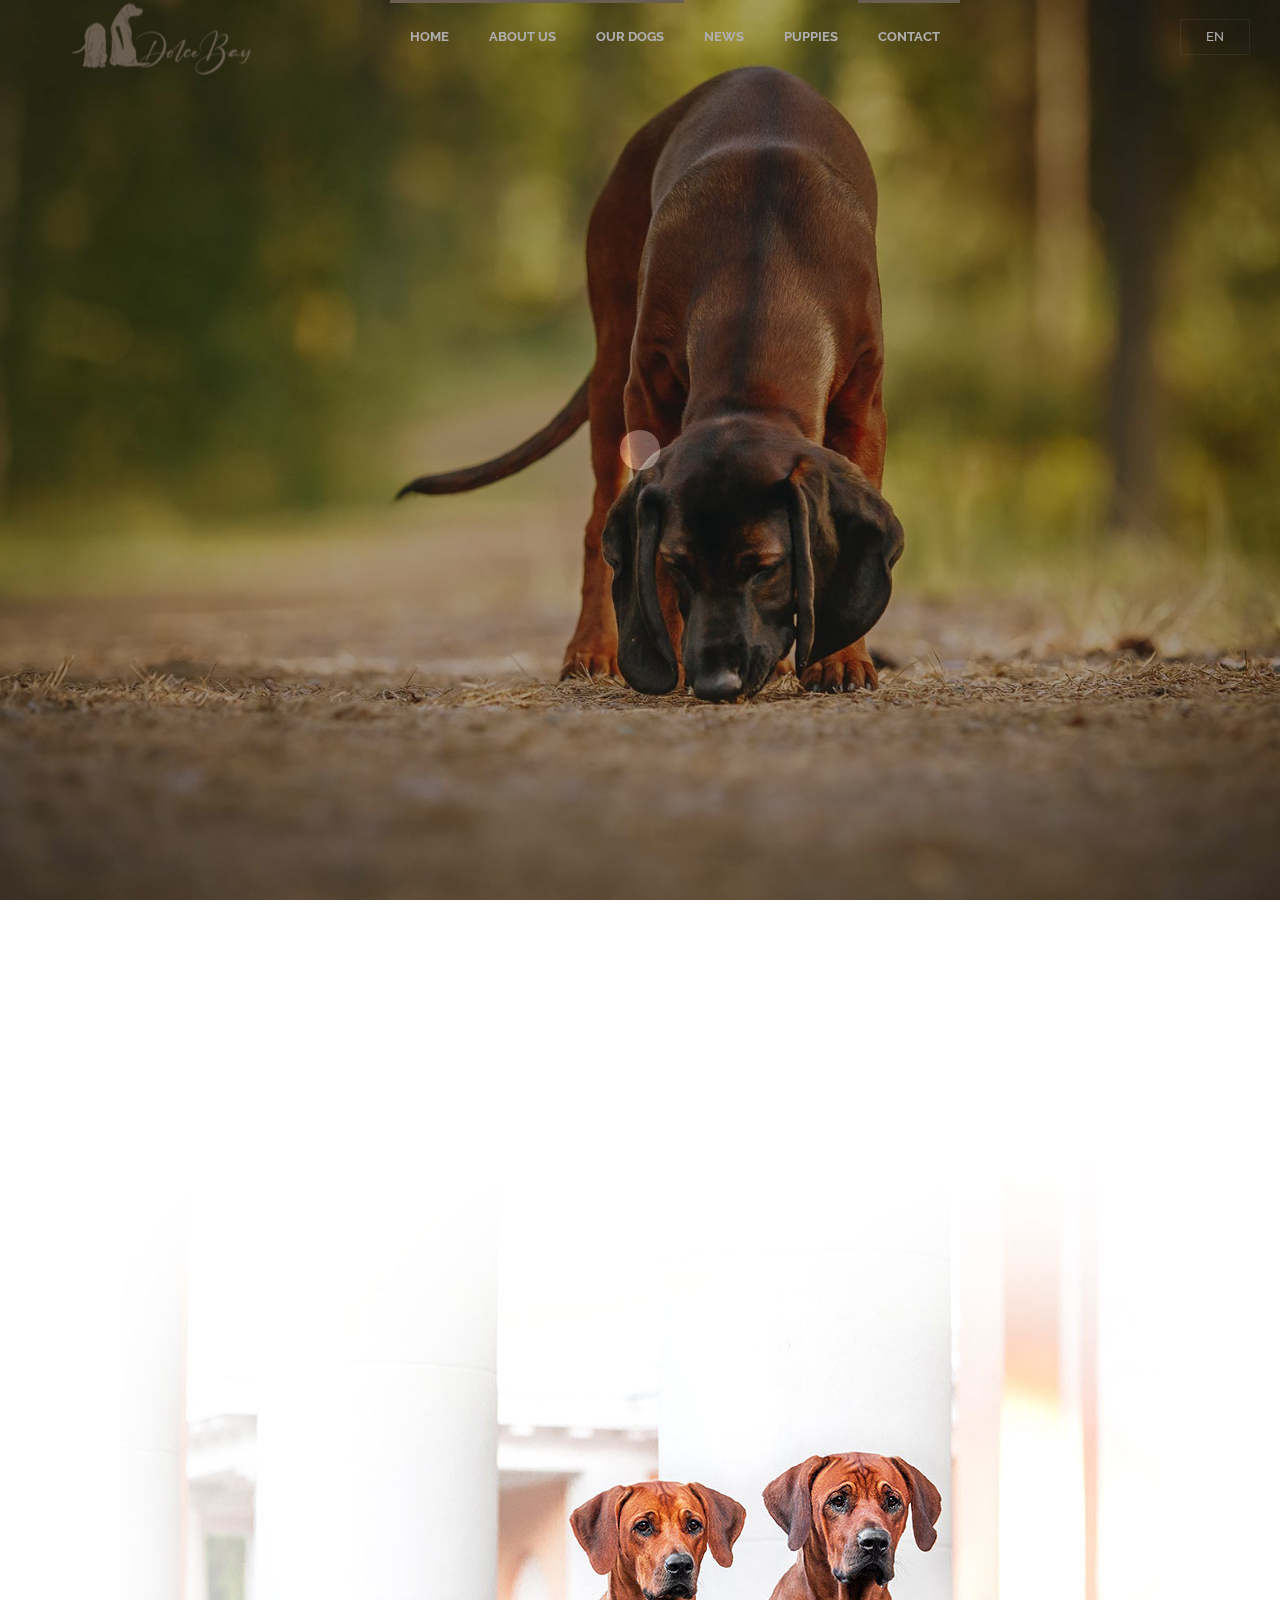
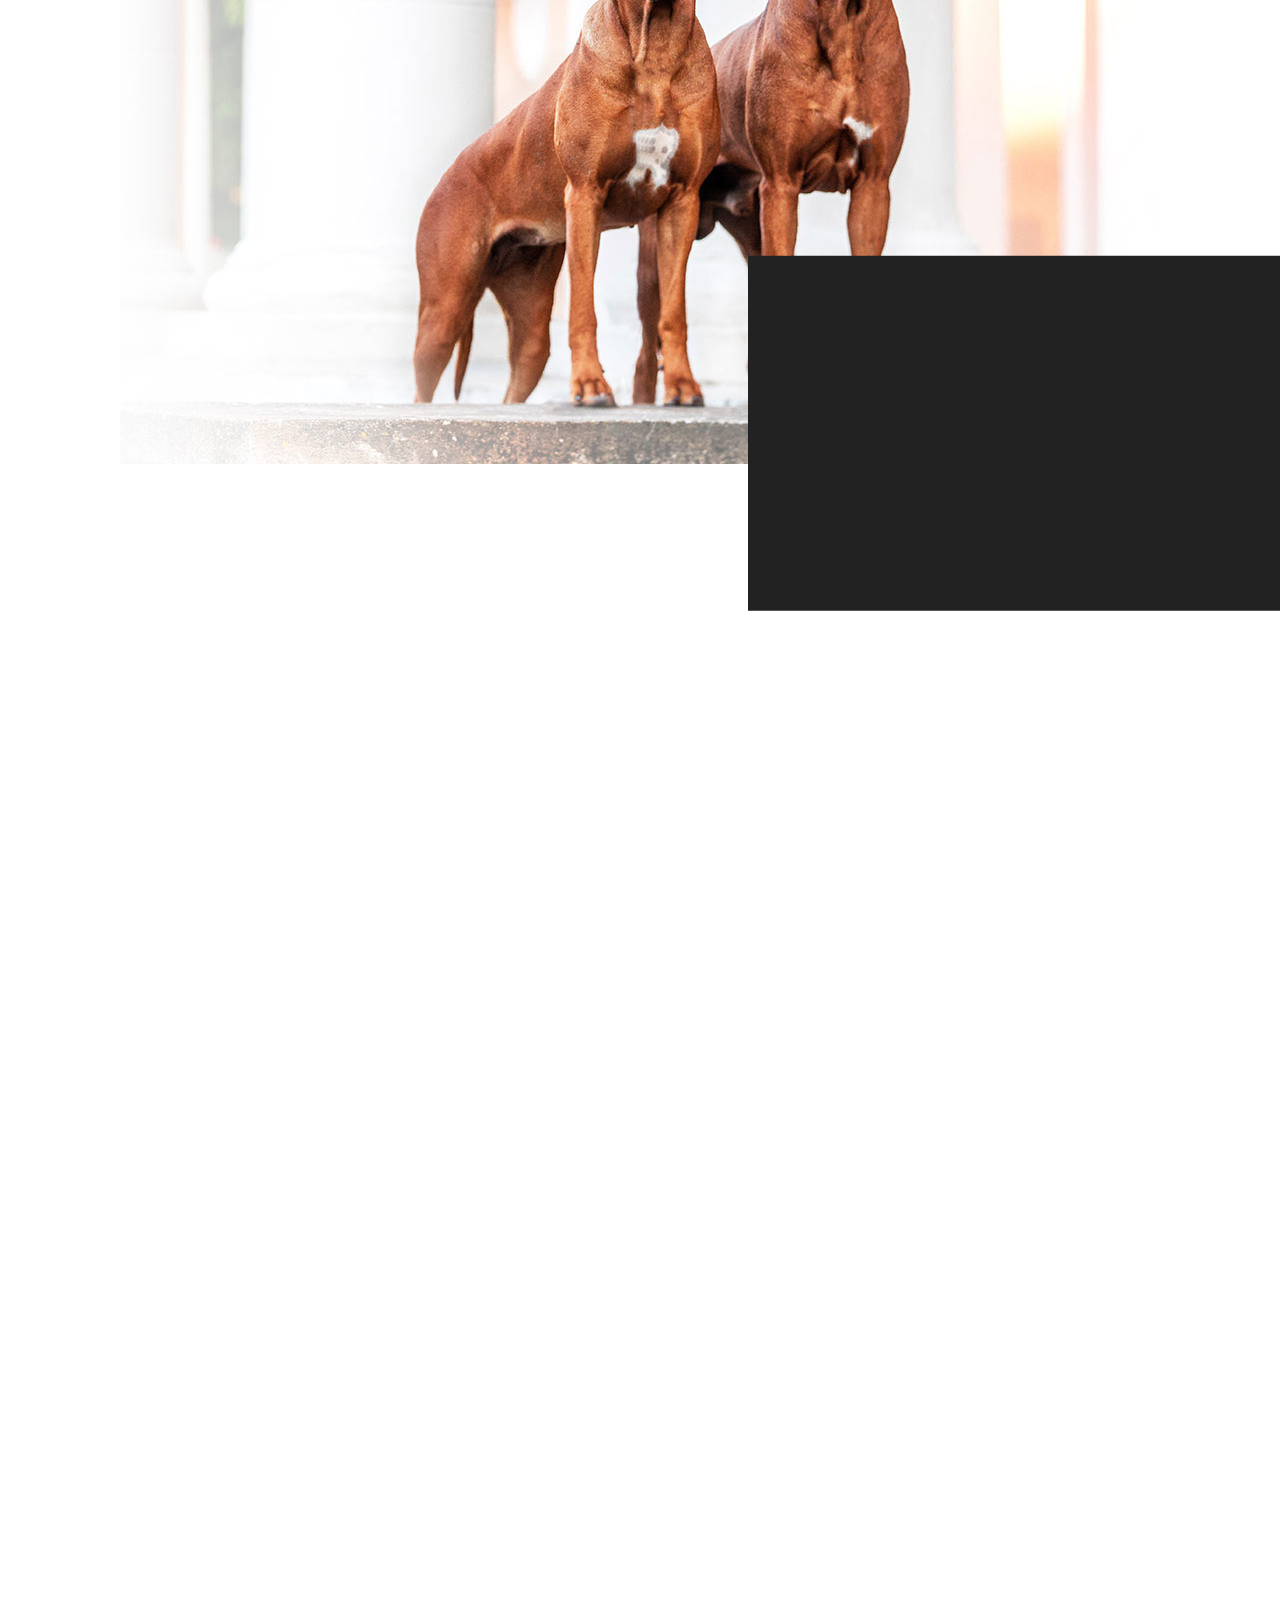
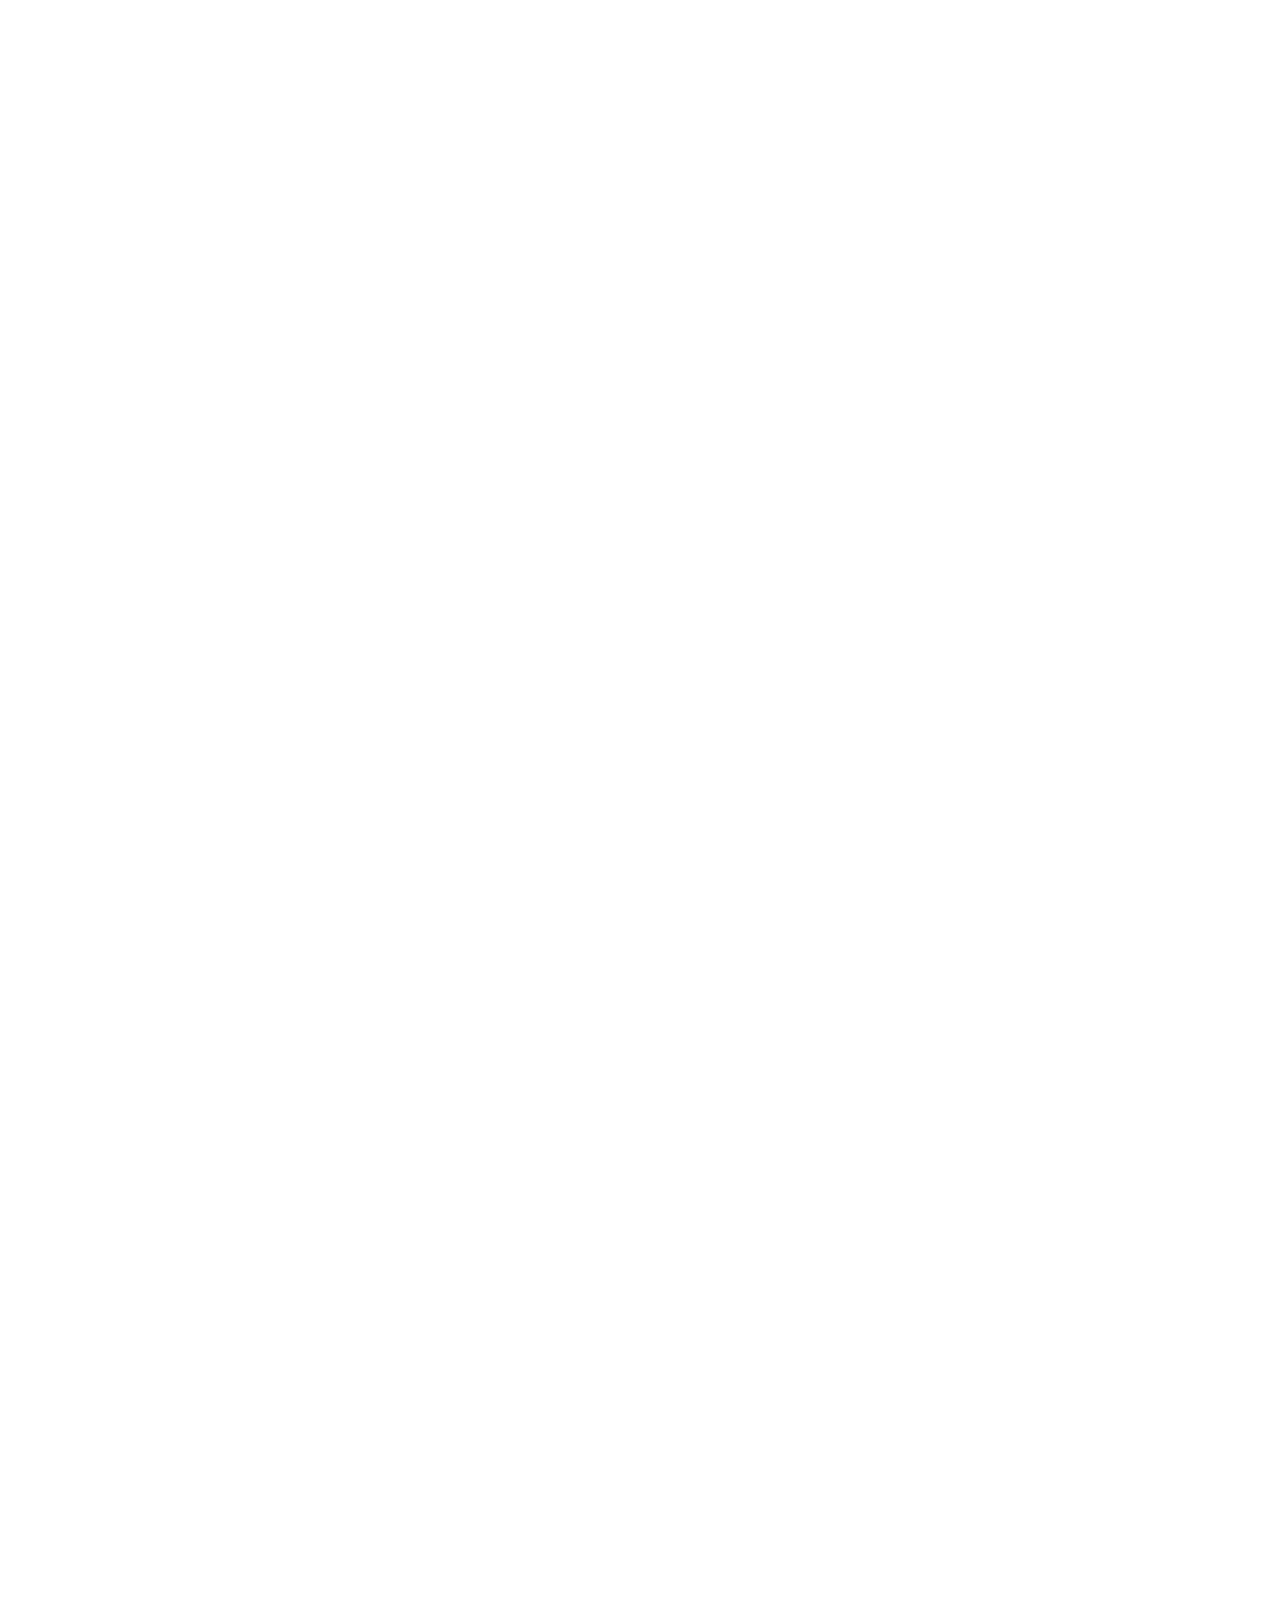
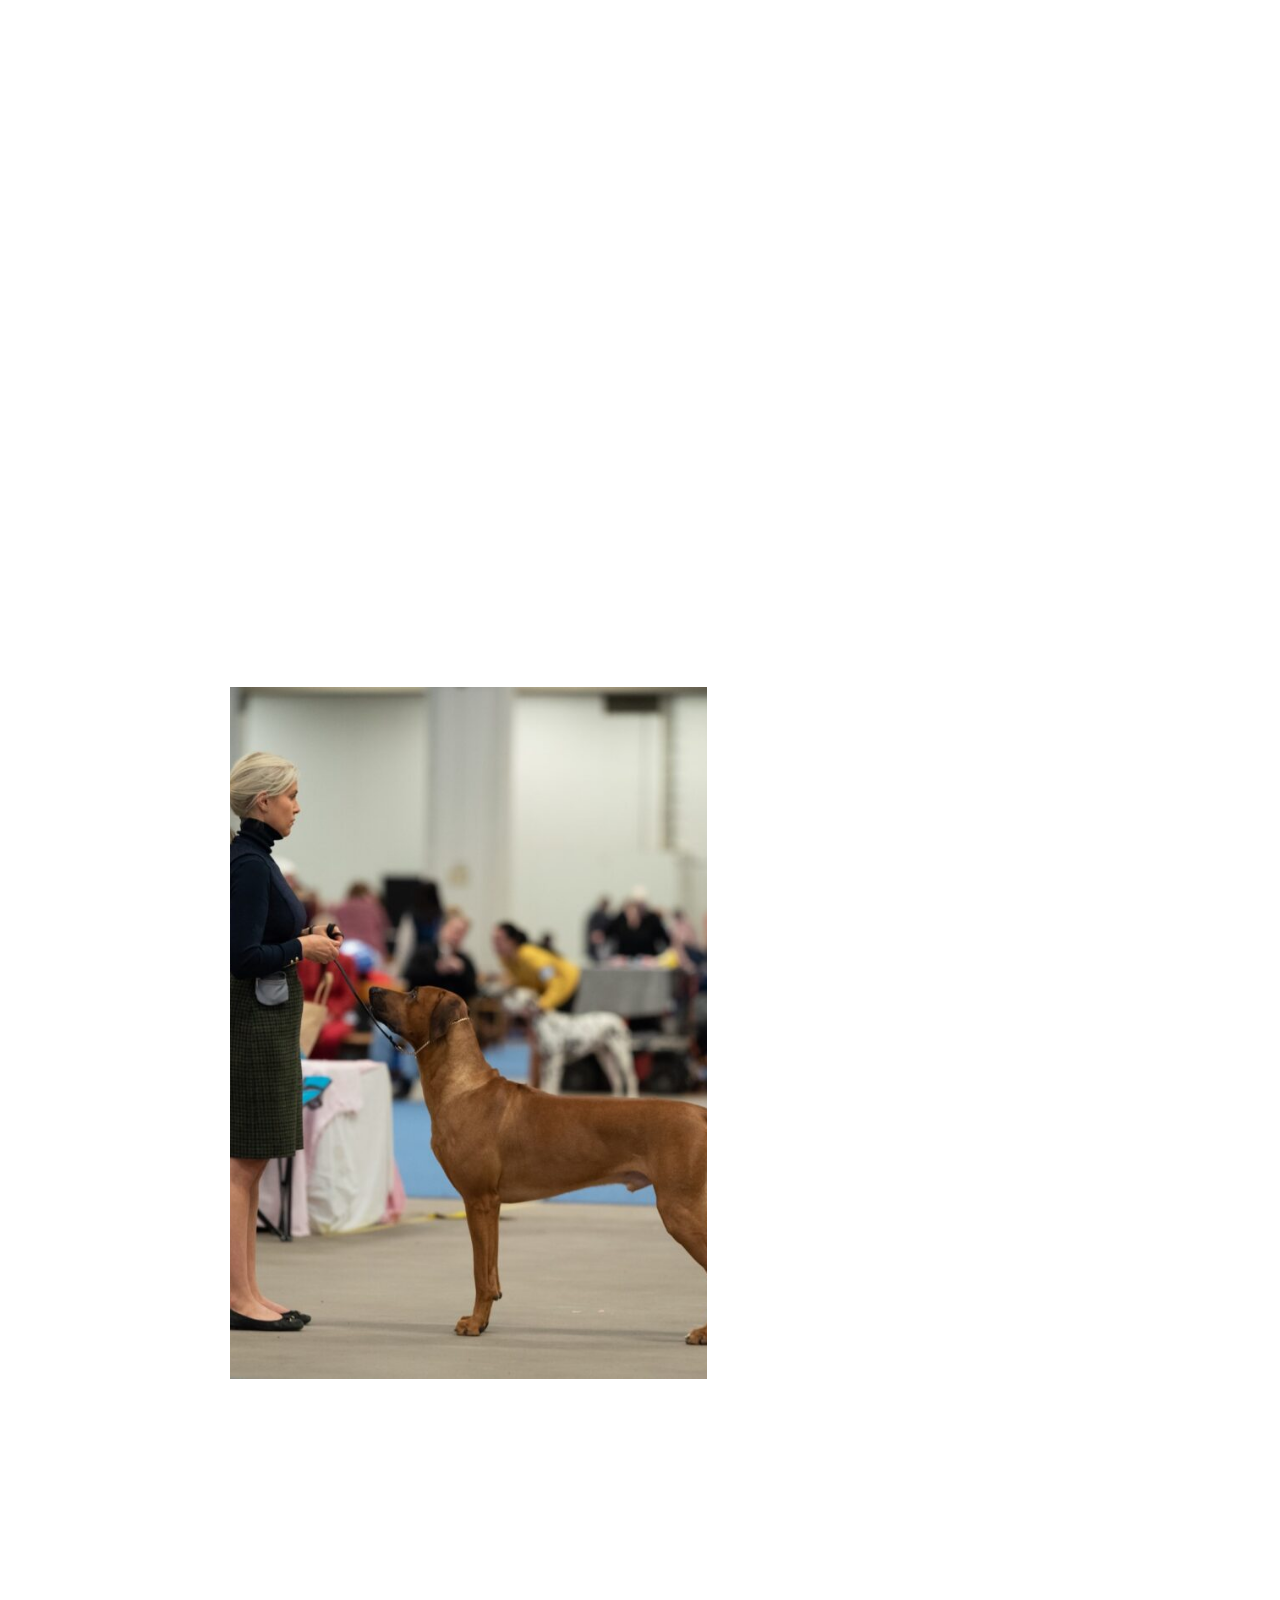
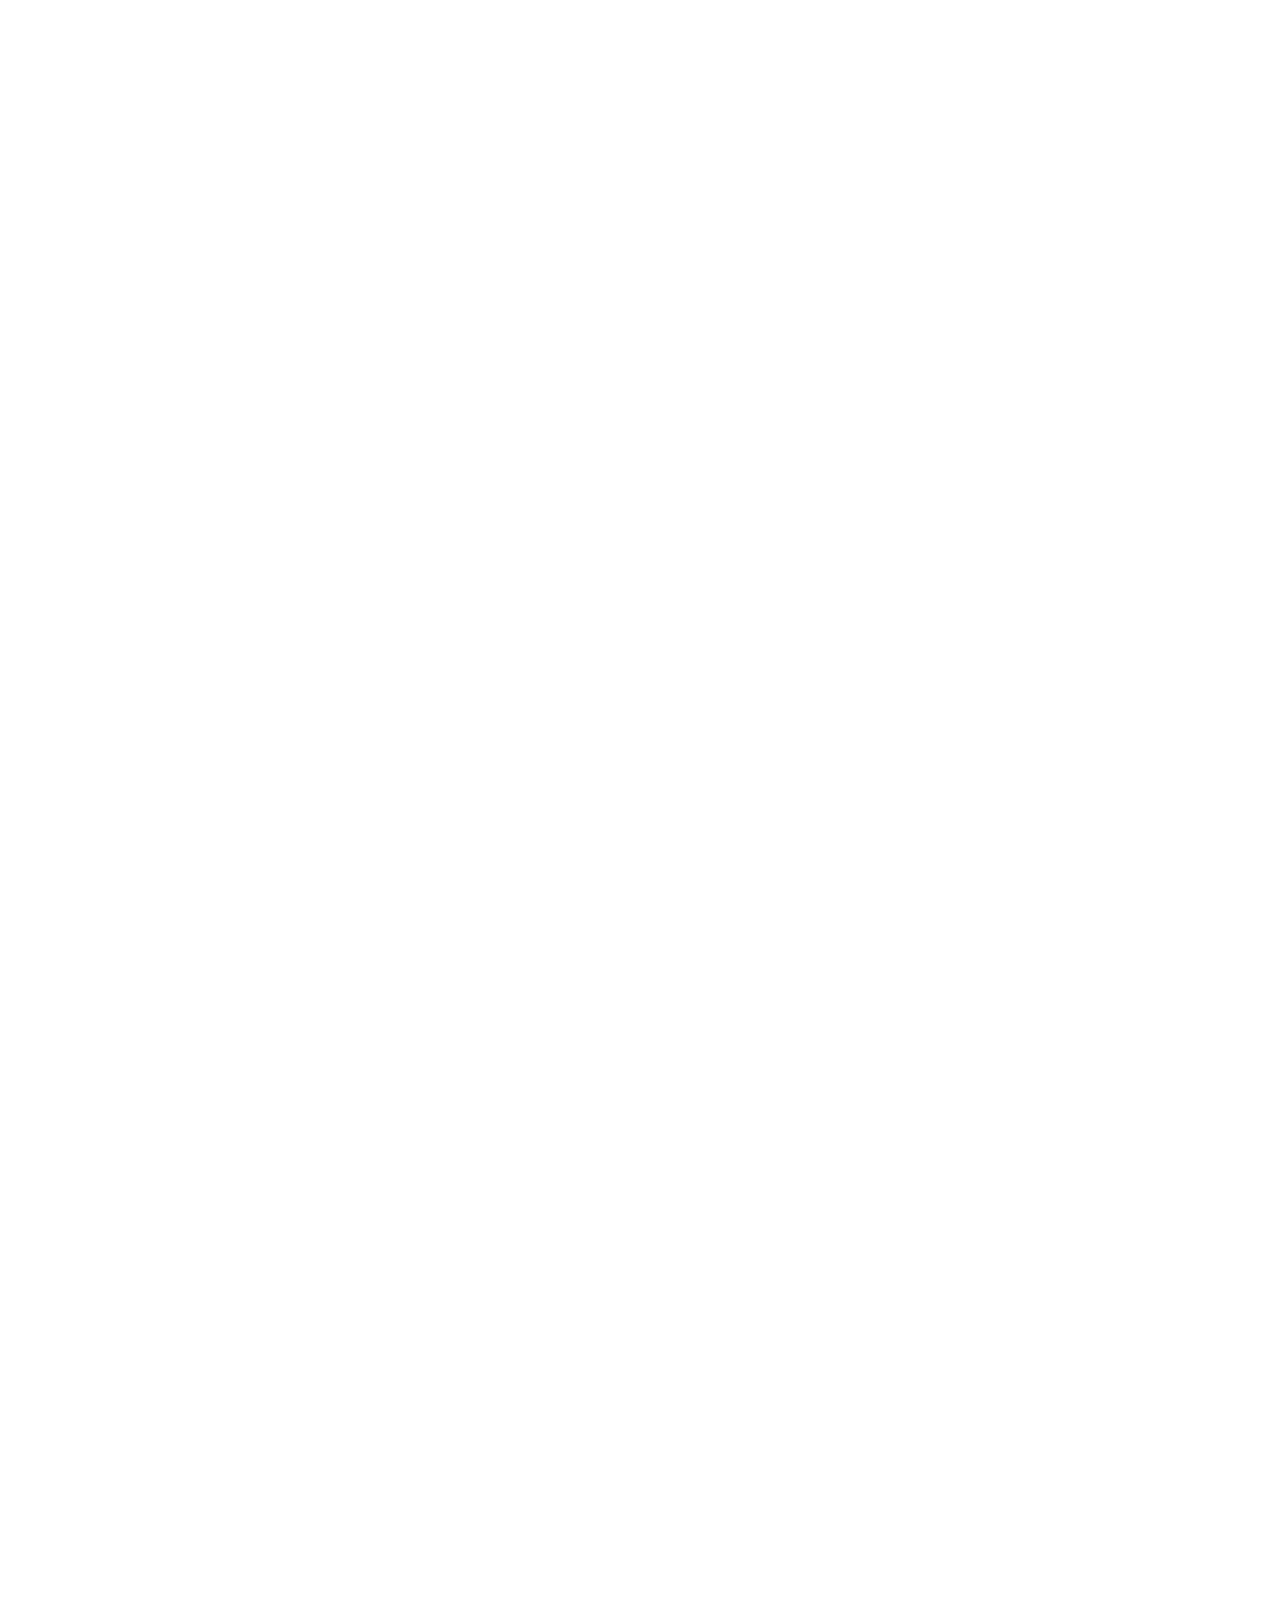
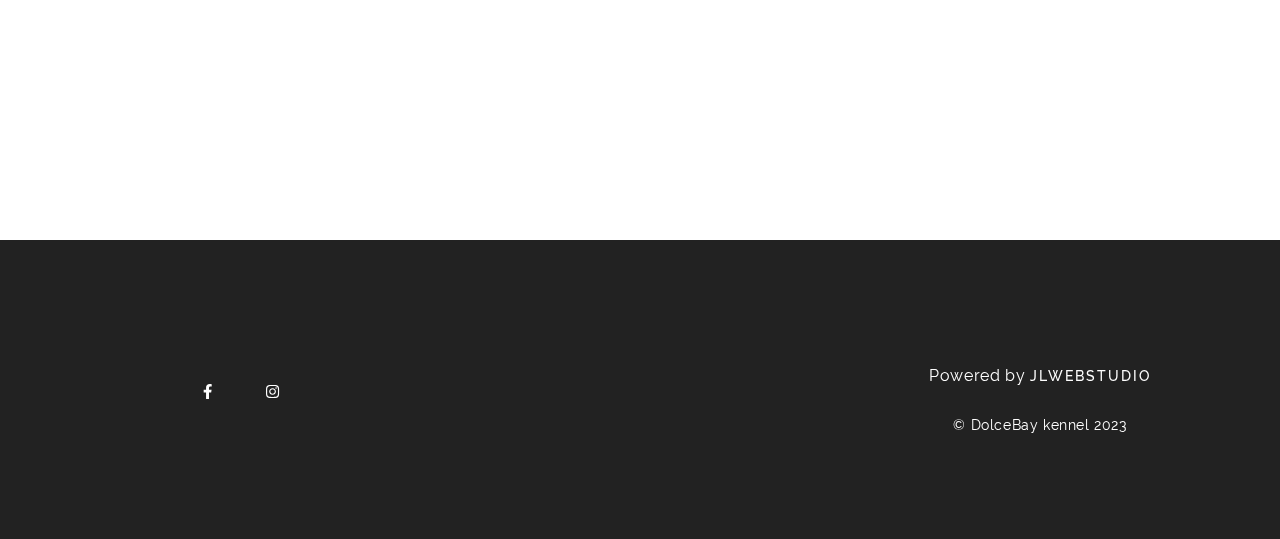
==== index.html @ 1b5857c1 "start" ====
<!DOCTYPE html>
<head>
    <meta charset="utf-8">
		<link rel="icon" type="image/png" href="assets/images/icons/fav.jpg"/>
		<link rel="apple-touch-icon" href="assets/images/icons/fav.jpg">
		<link rel="apple-touch-icon" sizes="76x76" href="assets/images/icons/fav.jpg">
		<link rel="apple-touch-icon" sizes="120x120" href="assets/images/icons/fav.jpg">
		<link rel="apple-touch-icon" sizes="152x152" href="assets/images/icons/fav.jpg">
	<meta name="viewport" content="width=device-width, initial-scale=1.0" />
	<meta name='robots' content='index, follow, max-image-preview:large, max-snippet:-1, max-video-preview:-1' />

	<link rel="stylesheet" href="assets/style/visual-composer.css">
	<link rel="stylesheet" href="assets/style/app.css">
	<link rel="stylesheet" href="assets/style/mobile-responsive.css">
	<link rel="stylesheet" href="assets/style/options.css">
	<link rel="stylesheet" href="assets/style/all.min.css">

	<link rel="stylesheet" href="assets/style/site-preloader.css">
	<link rel="stylesheet" href="assets/style/styled-button.css">
	<link rel="stylesheet" href="assets/font/stylesheet.css">
	
	<script type='text/javascript' src='assets/js/jquery.min.js' id='jquery-core-js'></script>
	<script type='text/javascript' src='assets/js/jquery-migrate.min.js' id='jquery-migrate-js'></script>
	<script type='text/javascript' src='assets/js/jquery.queryloader2.min.js' id='dfd_queryloader2-js'></script>

	<style type="text/css" data-type="vc_custom-css">#header-container.header-style-2:not(.small) #header .header-wrap {
		background: transparent !important; 
	}
	</style>

	<body class="home page-template page-template-page-custom page-template-page-custom-php page dfd-smooth-scroll wpb-js-composer js-comp-ver-6.10.0 vc_responsive" data-directory="https://dolcebay.com/wp-content/themes/dfd-ronneby"  data-header-responsive-width="1101" data-lazy-load-offset="140%" data-share-pretty="Share" data-next-pretty="next" data-prev-pretty="prev">
		
		<script type="text/javascript">
			(function($) {
				$('head').append('<style type="text/css">#qLpercentage {font-family: texgyreadventorregular;font-size: 45px;font-style: normal;text-transform: uppercase;line-height: 55px;letter-spacing: 2px;color: #ffffff;}</style>');
			})(jQuery);
		</script>

		<div id="qLoverlay">';

			<div id="qLbar_wrap" class="dfd_preloader_css_animation" style="">
				<div id="dfd-preloader-animation" class="dfd-preloader-style-9">
					<span class="item-one"></span>
					<span class="item-two"></span>
					<span class="item-three"></span>
					<span class="item-four"></span>
					<span class="item-five"></span>
				</div>
			</div>
			
		</div>
						
		<div class="form-search-section" style="display: none;">
			<div class="row">
				<form role="search" method="get" id="searchform_6491e2312bf7b" class="form-search" action="https://dolcebay.com/">
					<i class="dfdicon-header-search-icon inside-search-icon"></i>
					<input type="text" value="" name="s" id="s_6491e2312bf79" class="search-query" placeholder="Search on site..." aria-label="Search on site">
					<input type="submit" value="Search" class="btn">
					<i class="header-search-switcher close-search"></i>
				</form>
			</div>
		</div>

		<div id="header-container" class="header-style-2 header-layout-fullwidth sticky-header-enabled simple logo-position-left menu-position-top  dfd-new-headers dfd-enable-mega-menu dfd-enable-headroom dfd-header-layout-fixed without-top-panel">
			<section id="header">
			 <div class="header-wrap">
			  <div class="row decorated">
			   <div class="columns twelve header-main-panel">
				<div class="header-col-left">
				 <div class="mobile-logo">
				  <a href="/" title="Home">
				   <img src="assets/images/logo.png" alt="logo" />
				  </a>
				 </div>
				 <div class="logo-for-panel">
				  <div class="inline-block">
				   <a href="/">
					<img src="assets/images/logo262x75.png" alt="DolceBay kennel" data-retina="assets/images/logo262x75.png" data-retina_w="522" data-retina_h="150" style="height: 75px;" />
				   </a>
				  </div>
				 </div>
				</div>
				<div class="header-col-right text-center clearfix">
				 <div class="header-icons-wrapper">
				  <div class="dl-menuwrapper">
				   <a href="#sidr" class="dl-trigger icon-mobile-menu dfd-vertical-aligned" id="mobile-menu" aria-label="Open mobile menu">
					<span class="icon-wrap dfd-middle-line"></span>
					<span class="icon-wrap dfd-top-line"></span>
					<span class="icon-wrap dfd-bottom-line"></span>
				   </a>
				  </div>
				  <div class="lang-sel sel-dropdown">
				   <span class="active">
					<span>En</span>
				   </span>
				   <ul>
					<li>
					 <a href="#">En</a>
					</li>
					<li>
					 <a href="#">Fi</a>
					</li>
				   </ul>
				  </div>
				 </div>
				</div>
				<div class="header-col-fluid">
				 <a href="https://dolcebay.com" title="Home" class="fixed-header-logo">
				  <img src="https://dolcebay.com/wp-content/uploads/2019/12/dblg1.png" alt="logo" />
				 </a>
				 <nav class="mega-menu clearfix dfd-disable-menu-delimiters dfd-disable-menu-line-animated text-right" id="main_mega_menu">
				  <ul id="menu-main-menu" class="nav-menu menu-primary-navigation menu-clonable-for-mobiles">
				   <li id="nav-menu-item-1625-6491e2312efba" class="mega-menu-item nav-item menu-item-depth-0 current-menu-item ">
					<a href="https://dolcebay.com/" class="menu-link main-menu-link item-title">Home</a>
				   </li>
				   <li id="nav-menu-item-1628-6491e2312f023" class="mega-menu-item nav-item menu-item-depth-0 current-menu-item ">
					<a href="https://dolcebay.com/#about" class="menu-link main-menu-link item-title">About us</a>
				   </li>
				   <li id="nav-menu-item-1629-6491e2312f064" class="mega-menu-item nav-item menu-item-depth-0 current-menu-item has-submenu ">
					<a href="https://dolcebay.com/#dogs" class="menu-link main-menu-link item-title">Our dogs</a>
					<div class="sub-nav">
					 <ul class="menu-depth-1 sub-menu sub-menu-wide sub-nav-group" style="background-position: left top;background-repeat: no-repeat;">
					  <li id="nav-menu-item-2073-6491e2312f0aa" class="mega-menu-item sub-nav-item menu-item-depth-1 has-submenu ">
					   <a href="#" class="menu-link sub-menu-link">Bavarian Mountain Hounds</a>
					   <ul class="menu-depth-2 sub-sub-menu">
						<li id="nav-menu-item-2079-6491e2312f0e6" class="mega-menu-item sub-nav-item menu-item-depth-2 ">
						 <a href="https://dolcebay.com/umbra/" class="menu-link sub-menu-link">DOLCEBAY ALICE</a>
						</li>
						<li id="nav-menu-item-2080-6491e2312f11e" class="mega-menu-item sub-nav-item menu-item-depth-2 ">
						 <a href="https://dolcebay.com/lara/" class="menu-link sub-menu-link">AMBER HOPE CELIBACY</a>
						</li>
						<li id="nav-menu-item-2522-6491e2312f154" class="mega-menu-item sub-nav-item menu-item-depth-2 ">
						 <a href="https://dolcebay.com/dolcebay-chloe-z-wirks/" class="menu-link sub-menu-link">DOLCEBAY CHLOÉ Z WIRKS</a>
						</li>
					   </ul>
					  </li>
					  <li id="nav-menu-item-2074-6491e2312f18c" class="mega-menu-item sub-nav-item menu-item-depth-1 has-submenu ">
					   <a href="#" class="menu-link sub-menu-link">Rhodesian Ridgeback Females</a>
					   <ul class="menu-depth-2 sub-sub-menu">
						<li id="nav-menu-item-2078-6491e2312f1c1" class="mega-menu-item sub-nav-item menu-item-depth-2 ">
						 <a href="https://dolcebay.com/bibi/" class="menu-link sub-menu-link">PRIMROSE LAKOTA LÖWENSCHWANZ</a>
						</li>
						<li id="nav-menu-item-2076-6491e2312f212" class="mega-menu-item sub-nav-item menu-item-depth-2 ">
						 <a href="https://dolcebay.com/dolcebay-wivu-ya-manjano/" class="menu-link sub-menu-link">DOLCEBAY WIVU YA MANJANO</a>
						</li>
						<li id="nav-menu-item-2219-6491e2312f247" class="mega-menu-item sub-nav-item menu-item-depth-2 ">
						 <a href="https://dolcebay.com/dolcebay-piga-miayo-ya-manjano/" class="menu-link sub-menu-link">DOLCEBAY PIGA MIAYO YA MANJANO</a>
						</li>
						<li id="nav-menu-item-2509-6491e2312f27a" class="mega-menu-item sub-nav-item menu-item-depth-2 ">
						 <a href="https://dolcebay.com/dolcebay-chawa-ya-manjano/" class="menu-link sub-menu-link">DOLCEBAY CHAWA YA MANJANO</a>
						</li>
					   </ul>
					  </li>
					  <li id="nav-menu-item-2562-6491e2312f2af" class="mega-menu-item sub-nav-item menu-item-depth-1 has-submenu ">
					   <a href="#" class="menu-link sub-menu-link">Rhodesian Ridgeback Males</a>
					   <ul class="menu-depth-2 sub-sub-menu">
						<li id="nav-menu-item-2075-6491e2312f2e3" class="mega-menu-item sub-nav-item menu-item-depth-2 ">
						 <a href="https://dolcebay.com/dolcebay-upendo-ya-bahati/" class="menu-link sub-menu-link">DOLCEBAY UPENDO YA BAHATI</a>
						</li>
						<li id="nav-menu-item-2218-6491e2312f31b" class="mega-menu-item sub-nav-item menu-item-depth-2 ">
						 <a href="https://dolcebay.com/dolcebay-wimbo-ya-jabali/" class="menu-link sub-menu-link">DOLCEBAY WIMBO YA JABALI</a>
						</li>
					   </ul>
					  </li>
					 </ul>
					</div>
				   </li>
				   <li id="nav-menu-item-1624-6491e2312f352" class="mega-menu-item nav-item menu-item-depth-0 ">
					<a href="https://dolcebay.com/news/" class="menu-link main-menu-link item-title">News</a>
				   </li>
				   <li id="nav-menu-item-2054-6491e2312f386" class="mega-menu-item nav-item menu-item-depth-0 has-submenu ">
					<a href="#" class="menu-link main-menu-link item-title">Puppies</a>
					<div class="sub-nav">
					 <ul class="menu-depth-1 sub-menu sub-menu-wide sub-nav-group" style="background-position: left top;background-repeat: no-repeat;">
					  <li id="nav-menu-item-1623-6491e2312f3be" class="mega-menu-item sub-nav-item menu-item-depth-1 ">
					   <a href="https://dolcebay.com/planned_litters/" class="menu-link sub-menu-link">Planned Litters</a>
					  </li>
					  <li id="nav-menu-item-2056-6491e2312f3f5" class="mega-menu-item sub-nav-item menu-item-depth-1 has-submenu ">
					   <a href="#" class="menu-link sub-menu-link">Bavarian Mountain Hounds</a>
					   <ul class="menu-depth-2 sub-sub-menu">
						<li id="nav-menu-item-1764-6491e2312f428" class="mega-menu-item sub-nav-item menu-item-depth-2 ">
						 <a href="https://dolcebay.com/litter-a/" class="menu-link sub-menu-link">Litter A</a>
						</li>
						<li id="nav-menu-item-2131-6491e2312f45b" class="mega-menu-item sub-nav-item menu-item-depth-2 ">
						 <a href="https://dolcebay.com/litter-b/" class="menu-link sub-menu-link">Litter B</a>
						</li>
						<li id="nav-menu-item-2510-6491e2312f48e" class="mega-menu-item sub-nav-item menu-item-depth-2 ">
						 <a href="https://dolcebay.com/litter-c/" class="menu-link sub-menu-link">Litter C</a>
						</li>
					   </ul>
					  </li>
					  <li id="nav-menu-item-2057-6491e2312f4c1" class="mega-menu-item sub-nav-item menu-item-depth-1 has-submenu ">
					   <a href="#" class="menu-link sub-menu-link">Rhodesian Ridgebacks</a>
					   <ul class="menu-depth-2 sub-sub-menu">
						<li id="nav-menu-item-2055-6491e2312f4f3" class="mega-menu-item sub-nav-item menu-item-depth-2 ">
						 <a href="https://dolcebay.com/litter-emotion/" class="menu-link sub-menu-link">Litter Emotion</a>
						</li>
						<li id="nav-menu-item-2162-6491e2312f525" class="mega-menu-item sub-nav-item menu-item-depth-2 ">
						 <a href="https://dolcebay.com/litter-voice/" class="menu-link sub-menu-link">Litter Voice</a>
						</li>
					   </ul>
					  </li>
					 </ul>
					</div>
				   </li>
				   <li id="nav-menu-item-1626-6491e2312f55b" class="mega-menu-item nav-item menu-item-depth-0 current-menu-item ">
					<a href="https://dolcebay.com/#contact" class="menu-link main-menu-link item-title">Contact</a>
				   </li>
				  </ul>
				  <i class="carousel-nav prev dfd-icon-left_2"></i>
				  <i class="carousel-nav next dfd-icon-right_2"></i>
				 </nav>
				</div>
			   </div>
			  </div>
			 </div>
			</section>
		</div>	

		<div id="main-wrap" class="">
			<div id="change_wrap_div">
				<section id="layout" class="no-title">
		
					<section class="wpb-content-wrapper">
						<div class="vc-row-wrapper full_width_content vc_custom_1576531697775" data-parallax_sense="30">
							<div class="wpb_row row">
								<div class="twelve columns vc-column-extra-class-6491e23136479" data-parallax_sense="30">
									<div class="wpb_wrapper">
		
										<!-- START Slider 1 REVOLUTION SLIDER 6.6.7 -->
										<p class="rs-p-wp-fix"></p>
										<rs-module-wrap id="rev_slider_3_1_wrapper" data-source="gallery" style="visibility:hidden;background:transparent;padding:0;">
											<rs-module id="rev_slider_3_1" style="" data-version="6.6.7">
												<rs-slides style="overflow: hidden; position: absolute;">
													<rs-slide style="position: absolute;" data-key="rs-9" data-title="Slide" data-in="o:0;" data-out="a:false;" data-d3="f:cube;z:400;su:true;">
														<img src="//dolcebay.com/wp-content/plugins/revslider/public/assets/assets/dummy.png" alt="" title="dbsl2" width="1920" height="1100" class="rev-slidebg tp-rs-img rs-lazyload" data-lazyload="assets/images/dbsl2.jpg" data-no-retina>
														<!--
										-->
														<rs-layer id="slider-3-slide-9-layer-0" data-type="text" data-color="rgba(255, 255, 255, 0.6)||rgba(255, 255, 255, 0.6)||#f1eee9||#f1eee9" data-tsh="h:0,0,2px,2px;v:0,0,2px,2px;" data-rsp_ch="on" data-xy="x:l,l,l,c;xo:293px,293px,32px,0;yo:301px,301px,114px,194px;"
														data-text="w:normal;s:90,90,65,58;l:90,90,65,58;ls:3,3,0,0;" data-frame_1="st:970;sp:1670;sR:970;" data-frame_999="o:0;st:w;sR:6360;" style="z-index:9;font-family:'Playfair Display';">Chasing Perfection
														</rs-layer>
														<!--
		
										-->
														<rs-layer id="slider-3-slide-9-layer-1" data-type="text" data-color="rgba(255, 255, 255, 0.6)||rgba(255, 255, 255, 0.6)||#f1eee9||#F1EEE9" data-tsh="c:rgba(0,0,0,0.35);h:0,0,2px,2px;v:0,0,2px,2px;" data-rsp_ch="on"
														data-xy="x:l,l,l,c;xo:289px,289px,28px,0;yo:173px,173px,24px,106px;" data-text="w:normal;s:120,120,98,93;l:120,120,98,93;ls:4px,4px,2px,0px;" data-frame_0="x:0,0,0px,0px;y:0,0,0px,0px;" data-frame_1="x:0,0,0px,0px;y:0,0,0px,0px;st:970;sp:1670;sR:970;"
														data-frame_999="o:0;st:w;sR:6360;" style="z-index:8;font-family:'Playfair Display';">DESERT MARVEL
														</rs-layer>
														<!--
		
										-->
														<rs-layer id="slider-3-slide-9-layer-2" data-type="text" data-tsh="h:0,0,2px,1px;v:0,0,2px,1px;" data-rsp_ch="on" data-xy="x:l,l,l,c;xo:299px,299px,39px,0;yo:414px,414px,188px,54px;" data-text="w:normal;s:20,20,19,16;l:30,30,32,28;ls:7px,7px,5px,4px;fw:200;a:left,left,left,center;"
														data-frame_0="x:0,0,0px,0px;y:0,0,0px,0px;" data-frame_1="x:0,0,0px,0px;y:0,0,0px,0px;st:2020;sp:980;sR:2020;" data-frame_999="o:0;st:w;sR:6000;" style="z-index:10;font-family:'Raleway';text-transform:uppercase;">Rhodesian Ridgeback’s
															<br>KENNEL
														</rs-layer>
														<!--
		
										-->
														<rs-layer id="slider-3-slide-9-layer-3" class="rev-btn" data-type="button" data-rsp_ch="on" data-xy="x:l,l,l,c;xo:299px,299px,40px,0;yo:534px,534px,324px,270px;" data-text="w:normal;s:31,31,29,21;l:50,50,48,39;ls:2,2,0px,0px;fw:100;"
														data-dim="minh:0,0,none,none;" data-actions='o:click;a:scrollbelow;sp:1000ms;e:power1.inOut;' data-padding="r:31,31,32,26;l:31,31,32,26;" data-border="bos:solid;boc:rgba(255,255,255,0.35);bow:1px,1px,1px,1px;"
														data-frame_1="st:2030;sp:940;sR:2030;" data-frame_999="o:0;st:w;sR:6030;" data-frame_hover="bgc:rgba(0,0,0,0);boc:rgba(255,255,255,0.75);bor:0px,0px,0px,0px;bos:solid;bow:1px,1px,1px,1px;e:power1.inOut;"
														style="z-index:11;background-color:rgba(0,0,0,0);font-family:'Raleway';">About us
														</rs-layer>
														<!--
			-->
													</rs-slide>
												</rs-slides>
											</rs-module>
											<script>
												setREVStartSize({c: 'rev_slider_3_1',rl:[1240,1240,778,480],el:[1100,1100,960,720],gw:[1920,1920,778,480],gh:[1100,1100,960,720],type:'standard',justify:'',layout:'fullscreen',offsetContainer:'',offset:'',mh:"0"});if (window.RS_MODULES!==undefined && window.RS_MODULES.modules!==undefined && window.RS_MODULES.modules["revslider31"]!==undefined) {window.RS_MODULES.modules["revslider31"].once = false;window.revapi3 = undefined;if (window.RS_MODULES.checkMinimal!==undefined) window.RS_MODULES.checkMinimal()}
											</script>
										</rs-module-wrap>
										<!-- END REVOLUTION SLIDER -->
		
									</div>
								</div>
							</div>
							<div class="dfd-row-bg-overlay" style="opacity: 0.8;"></div>
						</div>
						<div id="about" class="vc-row-wrapper custom-offset-row full_width_content vc-row-responsive-6491e2313b6bb vc_custom_1576452776020" data-parallax_sense="30" data-anchor="section-about">
							<div class="wpb_row row">
								<div class="twelve dfd_vc_hidden-sm dfd_vc_hidden-xs columns vc-column-extra-class-6491e2313b9ca" data-parallax_sense="30">
									<div class="wpb_wrapper">
										<div class="dfd-spacer-module" data-units="px" data-wide_resolution="1280" data-wide_size="50" data-normal_resolution="1024" data-normal_size="50" data-tablet_resolution="800" data-tablet_size="0" data-mobile_resolution="480" data-mobile_size="0" style="height: 50px;"></div>
									</div>
								</div>
		
								<div class="twelve dfd_vc_hidden-sm dfd_vc_hidden-xs custom-class-imfge-position columns vc-column-extra-class-6491e2313bc57 vc_custom_1576658685110" data-parallax_sense="30">
									<div class="wpb_wrapper">
										<div class="vc-row-wrapper vc_inner vc_row-fluid dfd-inner-row-6491e2313c04f">
											<div class="row wpb_row">
												<div class="dfd_col-tablet-12 dfd-enable-custom-column-effect vc-column-hover-6491e2313c41b vc-column-responsive-6491e2313c43b columns five dfd_col-tabletop-5 dfd_col-laptop-6 vc_custom_1559826776123">
													<div class="wpb_wrapper">
														<div class="dfd-spacer-module" data-units="px" data-wide_resolution="1280" data-wide_size="100" data-normal_resolution="1024" data-normal_size="80" data-tablet_resolution="800" data-tablet_size="100" data-mobile_resolution="480"
														data-mobile_size="100" style="height: 100px;"></div>
														<div class="dfd-heading-shortcode">
															<div class="dfd-heading-module-wrap  text-left style_02 cr-animate-gen dfd-heading-6491e2313c5d4 dfd-disable-resposive-headings" id="dfd-heading-6491e2313c5d4" data-animate-type="transition.slideUpBigIn">
																<div class="inline-block">
																	<div class="dfd-heading-module">
																		<h3 class="widget-sub-title dfd-sub-title " style="">About us</h3>
																		<h3 class="widget-title dfd-title " style=""><b>DolceBay</b></h3></div>
																</div>
															</div>
															<script type="text/javascript">
																(function($) {
																											$("head").append("<style>.dfd-heading-6491e2313c5d4.dfd-heading-module-wrap .dfd-heading-module .dfd-heading-delimiter {margin-top:10px;margin-bottom:10px;}@media (max-width: 1023px) and (min-width: 800px){.dfd-heading-6491e2313c5d4 .dfd-title{font-size: 40px !important;line-height: 50px !important;}}@media (max-width: 799px){.dfd-heading-6491e2313c5d4 .dfd-title{font-size: 32px !important;line-height: 42px !important;}}@media (max-width: 1023px) and (min-width: 800px){.dfd-heading-6491e2313c5d4 .dfd-sub-title{font-size: 17px !important;}}@media (max-width: 799px){.dfd-heading-6491e2313c5d4 .dfd-sub-title{font-size: 14px !important;}}</style>");
																										})(jQuery);
															</script>
														</div>
														<div class="dfd-spacer-module" data-units="px" data-wide_resolution="1280" data-wide_size="50" data-normal_resolution="1024" data-normal_size="50" data-tablet_resolution="800" data-tablet_size="50" data-mobile_resolution="480"
														data-mobile_size="50" style="height: 50px;"></div>
														<div class="wpb_text_column wpb_content_element  cr-animate-gen" data-animate-type="transition.slideUpBigIn">
															<div class="wpb_wrapper">
																<p><span class="dfd-dropcap rounded text-colored" style="color: #95836f; font-family: Raleway; font-weight: 500; font-size: 60px; margin-right: 0; top: 35px; padding-left: 0;">M</span>
																	My name is Nika Serzante, I’m a fitness trainer and mother of two daughters. My whole life I
																	was very active person, I like sport and I was dreaming about big, strong and active dog. When
																	our family moves out of town we незамедлительно завели нашего первого родезийского
																	риджбека! С тех пор риджбеки стали моей страстью. Сейчас мы живем в большом доме, в
																	очень живописном месте. У нас свой собственный пруд и дикий лес рядом. У собак очень
																	много места для прогулок и развлечений</p>
																<p>My kennel is located in Āņi, Latvia. 
																	Most important thing is that all our dogs are beloved family members for us.</p>
																<p>I am a member of Latvian Cynological federation wich represents cynology of Latvia in FCI
																	since 2016.
																	</p>
		
															</div>
														</div>
														<div class="dfd-spacer-module" data-units="px" data-wide_resolution="1280" data-wide_size="30" data-normal_resolution="1024" data-normal_size="30" data-tablet_resolution="800" data-tablet_size="30" data-mobile_resolution="480"
														data-mobile_size="30" style="height: 30px;"></div>
														<div class="wpb_text_column wpb_content_element  cr-animate-gen" data-animate-type="transition.slideUpBigIn">
															<div class="wpb_wrapper">
																<p><strong>I am a member of:</strong>
																	<br /> Finnish Kennelclub
																	<br /> Rhodesian Ridgeback Club Of Finland
																	<br /> Working Bassets
																	<br /> Bassetclub of Finland</p>
		
															</div>
														</div>
														<div class="dfd-spacer-module" data-units="px" data-wide_resolution="1280" data-wide_size="125" data-normal_resolution="1024" data-normal_size="125" data-tablet_resolution="800" data-tablet_size="0" data-mobile_resolution="480"
														data-mobile_size="100" style="height: 125px;"></div>
													</div>
													<script type="text/javascript">
														(function($) {$("head").append("<style>.vc-column-hover-6491e2313c41b {-webkit-box-shadow: none;-moz-box-shadow: none;-o-box-shadow: none;box-shadow: none;}.vc-column-hover-6491e2313c41b:hover {-webkit-box-shadow: none;-moz-box-shadow: none;-o-box-shadow: none;box-shadow: none; z-index: 1;}@media (max-width: 1279px) and (min-width: 1024px){.columns.vc-column-responsive-6491e2313c43b{padding-left: 40px !important;padding-right: 0px !important;}}@media (max-width: 1023px) and (min-width: 800px){.columns.vc-column-responsive-6491e2313c43b{padding-left: 40px !important;padding-right: 40px !important;}}@media (max-width: 799px){.columns.vc-column-responsive-6491e2313c43b{padding-left: 0px !important;padding-right: 0px !important;}}</style>");})(jQuery);
													</script>
												</div>
												<div class="dfd_col-tablet-4 dfd-enable-custom-column-effect vc-column-hover-6491e2313cc09 columns seven dfd_col-tabletop-7 dfd_col-laptop-6 vc_hidden-sm vc_hidden-xs">
													<div class="wpb_wrapper"></div>
													<script type="text/javascript">
														(function($) {$("head").append("<style>.vc-column-hover-6491e2313cc09 {-webkit-box-shadow: none;-moz-box-shadow: none;-o-box-shadow: none;box-shadow: none;}.vc-column-hover-6491e2313cc09:hover {-webkit-box-shadow: none;-moz-box-shadow: none;-o-box-shadow: none;box-shadow: none; z-index: 1;}</style>");})(jQuery);
													</script>
												</div>
											</div>
										</div>
									</div>
									<script type="text/javascript">
										(function($) {$("head").append("<style>@media (max-width: 1279px) and (min-width: 1024px){.columns.vc-column-extra-class-6491e2313bc57{padding-left: 0px !important;padding-right: 0px !important;}}@media (max-width: 1023px) and (min-width: 800px){.columns.vc-column-extra-class-6491e2313bc57{padding-left: 0px !important;padding-right: 0px !important;}}@media (max-width: 799px){.columns.vc-column-extra-class-6491e2313bc57{padding-left: 30px !important;padding-right: 30px !important;}}.columns.vc-column-extra-class-6491e2313bc57 {background-position: right center !important;}.columns.vc-column-extra-class-6491e2313bc57 {background-repeat: no-repeat !important;}</style>");})(jQuery);
									</script>
								</div>
							</div>
							<div class="dfd-row-bg-overlay" style="opacity: 0.8;"></div>
							<script type="text/javascript">
								(function($) {$("head").append("<style>@media (max-width: 1279px) and (min-width: 1024px){.vc-row-wrapper.vc-row-responsive-6491e2313b6bb{padding-left: 0px !important;padding-right: 0px !important;}}@media (max-width: 1023px) and (min-width: 800px){.vc-row-wrapper.vc-row-responsive-6491e2313b6bb{padding-left: 0px !important;padding-right: 0px !important;}}@media (max-width: 799px){.vc-row-wrapper.vc-row-responsive-6491e2313b6bb{padding-left: 0px !important;padding-right: 0px !important;}}</style>");})(jQuery);
							</script>
						</div>
						<div id="about" class="vc-row-wrapper custom-offset-row full_width_content vc-row-responsive-6491e2313cf76 vc_custom_1576452776020" data-parallax_sense="30" data-anchor="section-about">
							<div class="wpb_row row">
								<div class="twelve dfd_vc_hidden-lg dfd_vc_hidden-md columns vc-column-extra-class-6491e2313d19a" data-parallax_sense="30">
									<div class="wpb_wrapper">
										<div class="dfd-spacer-module" data-units="px" data-wide_resolution="1280" data-wide_size="50" data-normal_resolution="1024" data-normal_size="50" data-tablet_resolution="800" data-tablet_size="0" data-mobile_resolution="480" data-mobile_size="0" style="height: 50px;"></div>
									</div>
								</div>
		
								<div class="twelve dfd_vc_hidden-lg dfd_vc_hidden-md custom-class-imfge-position columns vc-column-extra-class-6491e2313d39e vc_custom_1576659067917" data-parallax_sense="30">
									<div class="wpb_wrapper">
										<div class="vc-row-wrapper vc_inner vc_row-fluid dfd-inner-row-6491e2313d53c">
											<div class="row wpb_row">
												<div class="dfd_col-tablet-12 dfd-enable-custom-column-effect vc-column-hover-6491e2313d6c8 vc-column-responsive-6491e2313d6e4 columns five dfd_col-tabletop-5 dfd_col-laptop-6 vc_custom_1559826776123">
													<div class="wpb_wrapper">
														<div class="dfd-spacer-module" data-units="px" data-wide_resolution="1280" data-wide_size="100" data-normal_resolution="1024" data-normal_size="80" data-tablet_resolution="800" data-tablet_size="100" data-mobile_resolution="480"
														data-mobile_size="100" style="height: 100px;"></div>
														<div class="dfd-heading-shortcode">
															<div class="dfd-heading-module-wrap  text-left style_02 cr-animate-gen dfd-heading-6491e2313d7ec dfd-disable-resposive-headings" id="dfd-heading-6491e2313d7ec" data-animate-type="transition.slideUpBigIn">
																<div class="inline-block">
																	<div class="dfd-heading-module">
																		<h3 class="widget-sub-title dfd-sub-title " style="">About us</h3>
																		<h3 class="widget-title dfd-title " style=""><b>DolceBay</b></h3></div>
																</div>
															</div>
															<script type="text/javascript">
																(function($) {
																											$("head").append("<style>.dfd-heading-6491e2313d7ec.dfd-heading-module-wrap .dfd-heading-module .dfd-heading-delimiter {margin-top:10px;margin-bottom:10px;}@media (max-width: 1023px) and (min-width: 800px){.dfd-heading-6491e2313d7ec .dfd-title{font-size: 40px !important;line-height: 50px !important;}}@media (max-width: 799px){.dfd-heading-6491e2313d7ec .dfd-title{font-size: 32px !important;line-height: 42px !important;}}@media (max-width: 1023px) and (min-width: 800px){.dfd-heading-6491e2313d7ec .dfd-sub-title{font-size: 17px !important;}}@media (max-width: 799px){.dfd-heading-6491e2313d7ec .dfd-sub-title{font-size: 14px !important;}}</style>");
																										})(jQuery);
															</script>
														</div>
														<div class="dfd-spacer-module" data-units="px" data-wide_resolution="1280" data-wide_size="50" data-normal_resolution="1024" data-normal_size="50" data-tablet_resolution="800" data-tablet_size="50" data-mobile_resolution="480"
														data-mobile_size="50" style="height: 50px;"></div>
														<div class="wpb_text_column wpb_content_element  cr-animate-gen" data-animate-type="transition.slideUpBigIn">
															<div class="wpb_wrapper">
																<p><span class="dfd-dropcap rounded text-colored" style="color: #95836f; font-family: Raleway; font-weight: 500; font-size: 60px; margin-right: 0; top: 35px; padding-left: 0;">M</span>y name is Nea
																	and I&#8217;m a Veterinary Nurse. I have worked at a veterinary clinic in Helsinki since 2008. Due to my work, raising healthy dogs is my priority one and to help them live a long, healthy and
																	happy life.</p>
																<p>My kennel is located in Tuusula, Finland. In the summer we live in Kirkkonummi, Finland, where I have my summer cottage. It’s located on an island where the dogs can run free in the woods, play on
																	our sandy beach and swim in the sea.</p>
																<p>Rhodesian Ridgebacks and Bavarian Mountain Scenthounds are active dogs and I enjoy training my dogs obedience, agility, lure coursing and blood tracking.</p>
																<p>Most important thing is that all our dogs are beloved family members for us.</p>
		
															</div>
														</div>
														<div class="dfd-spacer-module" data-units="px" data-wide_resolution="1280" data-wide_size="30" data-normal_resolution="1024" data-normal_size="30" data-tablet_resolution="800" data-tablet_size="30" data-mobile_resolution="480"
														data-mobile_size="30" style="height: 30px;"></div>
														<div class="wpb_text_column wpb_content_element  cr-animate-gen" data-animate-type="transition.slideUpBigIn">
															<div class="wpb_wrapper">
																<p><strong>I am a member of:</strong>
																	<br /> Finnish Kennelclub
																	<br /> Rhodesian Ridgeback Club Of Finland
																	<br /> Working Bassets
																	<br /> Bassetclub of Finland</p>
		
															</div>
														</div>
														<div class="dfd-spacer-module" data-units="px" data-wide_resolution="1280" data-wide_size="125" data-normal_resolution="1024" data-normal_size="125" data-tablet_resolution="800" data-tablet_size="0" data-mobile_resolution="480"
														data-mobile_size="0" style="height: 125px;"></div>
													</div>
													<script type="text/javascript">
														(function($) {$("head").append("<style>.vc-column-hover-6491e2313d6c8 {-webkit-box-shadow: none;-moz-box-shadow: none;-o-box-shadow: none;box-shadow: none;}.vc-column-hover-6491e2313d6c8:hover {-webkit-box-shadow: none;-moz-box-shadow: none;-o-box-shadow: none;box-shadow: none; z-index: 1;}@media (max-width: 1279px) and (min-width: 1024px){.columns.vc-column-responsive-6491e2313d6e4{padding-left: 40px !important;padding-right: 0px !important;}}@media (max-width: 1023px) and (min-width: 800px){.columns.vc-column-responsive-6491e2313d6e4{padding-left: 40px !important;padding-right: 40px !important;}}@media (max-width: 799px){.columns.vc-column-responsive-6491e2313d6e4{padding-left: 0px !important;padding-right: 0px !important;}}</style>");})(jQuery);
													</script>
												</div>
												<div class="dfd_col-tablet-4 dfd-enable-custom-column-effect vc-column-hover-6491e2313dcab columns seven dfd_col-tabletop-7 dfd_col-laptop-6 vc_hidden-sm vc_hidden-xs">
													<div class="wpb_wrapper"></div>
													<script type="text/javascript">
														(function($) {$("head").append("<style>.vc-column-hover-6491e2313dcab {-webkit-box-shadow: none;-moz-box-shadow: none;-o-box-shadow: none;box-shadow: none;}.vc-column-hover-6491e2313dcab:hover {-webkit-box-shadow: none;-moz-box-shadow: none;-o-box-shadow: none;box-shadow: none; z-index: 1;}</style>");})(jQuery);
													</script>
												</div>
											</div>
										</div>
									</div>
									<script type="text/javascript">
										(function($) {$("head").append("<style>@media (max-width: 1279px) and (min-width: 1024px){.columns.vc-column-extra-class-6491e2313d39e{padding-left: 0px !important;padding-right: 0px !important;}}@media (max-width: 1023px) and (min-width: 800px){.columns.vc-column-extra-class-6491e2313d39e{padding-left: 0px !important;padding-right: 0px !important;}}@media (max-width: 799px){.columns.vc-column-extra-class-6491e2313d39e{padding-left: 30px !important;padding-right: 30px !important;}}.columns.vc-column-extra-class-6491e2313d39e {background-position: right center !important;}.columns.vc-column-extra-class-6491e2313d39e {background-repeat: no-repeat !important;}</style>");})(jQuery);
									</script>
								</div>
							</div>
							<div class="dfd-row-bg-overlay" style="opacity: 0.8;"></div>
							<script type="text/javascript">
								(function($) {$("head").append("<style>@media (max-width: 1279px) and (min-width: 1024px){.vc-row-wrapper.vc-row-responsive-6491e2313cf76{padding-left: 0px !important;padding-right: 0px !important;}}@media (max-width: 1023px) and (min-width: 800px){.vc-row-wrapper.vc-row-responsive-6491e2313cf76{padding-left: 0px !important;padding-right: 0px !important;}}@media (max-width: 799px){.vc-row-wrapper.vc-row-responsive-6491e2313cf76{padding-left: 0px !important;padding-right: 0px !important;}}</style>");})(jQuery);
							</script>
						</div>
						<div class="vc-row-wrapper full_width_content vc-row-responsive-6491e2313dfc8" data-parallax_sense="30">
							<div class="wpb_row row">
								<div class="seven dfd_col-tabletop-7 dfd_col-laptop-7 dfd_col-tablet-12 columns vc-column-extra-class-6491e2313e266 vc_custom_1559808954261" data-parallax_sense="30">
									<div class="wpb_wrapper">
										<div class="dfd-spacer-module" data-units="px" data-wide_resolution="1280" data-wide_size="10" data-normal_resolution="1024" data-normal_size="10" data-tablet_resolution="800" data-tablet_size="100" data-mobile_resolution="480" data-mobile_size="10" style="height: 10px;"></div>
										<div class="wpb_text_column wpb_content_element  cr-animate-gen" data-animate-type="transition.slideUpBigIn">
											<div class="wpb_wrapper">
												<p style="text-align: left;"><img decoding="async" class=" wp-image-55 alignleft" style="margin: 0 20px 0 0;" src="assets/images/icons/icon-1-2xdb.png" alt="" width="195" height="195" /><b></b></p>
												<p>&nbsp;</p>
												<p style="text-align: left;"><span style="line-height: 25px; display: inline-block; position: relative; top: -4px;"><b>Nea Boman</b><br />
			Owner<img decoding="async" loading="lazy" class="wp-image-1811 aligncenter" src="assets/images/icons/signature-1.png" alt="" width="96" height="80" /></span></p>
		
											</div>
										</div>
									</div>
									<script type="text/javascript">
										(function($) {$("head").append("<style>@media (max-width: 1279px) and (min-width: 1024px){.columns.vc-column-extra-class-6491e2313e266{padding-left: 30px !important;padding-right: 0px !important;}}@media (max-width: 1023px) and (min-width: 800px){.columns.vc-column-extra-class-6491e2313e266{padding-left: 0px !important;padding-right: 0px !important;}}@media (max-width: 799px){.columns.vc-column-extra-class-6491e2313e266{padding-left: 20px !important;padding-right: 20px !important;}}</style>");})(jQuery);
									</script>
								</div>
		
								<div class="five dfd_col-tabletop-5 dfd_col-laptop-5 dfd_col-tablet-12 columns vc-column-extra-class-6491e2313e621 dfd-column-parallax vc_custom_1559821492500" data-parallax-destroy="1023" data-parallax_sense="30">
									<div class="wpb_wrapper">
										<div class="dfd-spacer-module" data-units="px" data-wide_resolution="1280" data-wide_size="50" data-normal_resolution="1024" data-normal_size="50" data-tablet_resolution="800" data-tablet_size="50" data-mobile_resolution="480" data-mobile_size="50" style="height: 50px;"></div>
										<div class="wpb_text_column wpb_content_element  cr-animate-gen" data-animate-type="transition.slideUpBigIn">
											<div class="wpb_wrapper">
												<p style="margin-bottom: 10px; line-height: 0px;"><img decoding="async" loading="lazy" class="alignnone size-full wp-image-73" src="assets/images/icons/icon-2-2x.png" alt="" width="65" height="102" /></p>
												<p style="margin-left: 13%; font-size: 28px; color: #fff; font-family: Raleway Light; font-style: italic; letter-spacing: 1.6px; line-height: 40px;">Hounds follow those who feed them.</p>
		
											</div>
										</div>
										<div class="dfd-spacer-module" data-units="px" data-wide_resolution="1280" data-wide_size="45" data-normal_resolution="1024" data-normal_size="45" data-tablet_resolution="800" data-tablet_size="45" data-mobile_resolution="480"
										data-mobile_size="45" style="height: 45px;"></div>
										<div class="wpb_text_column wpb_content_element  cr-animate-gen" data-animate-type="transition.slideUpBigIn">
											<div class="wpb_wrapper">
												<p style="color: #fff; font-size: 14px; text-align: right;">Otto von Bismarck</p>
		
											</div>
										</div>
										<div class="dfd-spacer-module" data-units="px" data-wide_resolution="1280" data-wide_size="40" data-normal_resolution="1024" data-normal_size="40" data-tablet_resolution="800" data-tablet_size="40" data-mobile_resolution="480"
										data-mobile_size="40" style="height: 40px;"></div>
									</div>
									<script type="text/javascript">
										(function($) {$("head").append("<style>@media (max-width: 1279px) and (min-width: 1024px){.columns.vc-column-extra-class-6491e2313e621{margin-top: -200px !important;padding-left: 20px !important;padding-right: 30px !important;}}@media (max-width: 1023px) and (min-width: 800px){.columns.vc-column-extra-class-6491e2313e621{margin-top: 100px !important;padding-left: 20px !important;padding-right: 30px !important;}}@media (max-width: 799px){.columns.vc-column-extra-class-6491e2313e621{margin-top: 100px !important;padding-left: 20px !important;padding-right: 20px !important;}}</style>");})(jQuery);
									</script>
								</div>
							</div>
							<div class="dfd-row-bg-overlay" style="opacity: 0.8;"></div>
							<script type="text/javascript">
								(function($) {$("head").append("<style>@media (max-width: 1023px) and (min-width: 800px){.vc-row-wrapper.vc-row-responsive-6491e2313dfc8{padding-left: 30px !important;padding-right: 30px !important;}}@media (max-width: 799px){.vc-row-wrapper.vc-row-responsive-6491e2313dfc8{padding-left: 0px !important;padding-right: 0px !important;}}</style>");})(jQuery);
							</script>
						</div>
						<div id="dogs" class="vc-row-wrapper vc-row-responsive-6491e2313eb9c vc_custom_1606315764551" data-parallax_sense="30" data-anchor="section-dogs">
							<div class="wpb_row row">
								<div class="twelve columns vc-column-extra-class-6491e2313ee11" data-parallax_sense="30">
									<div class="wpb_wrapper">
										<div class="dfd-spacer-module" data-units="px" data-wide_resolution="1280" data-wide_size="180" data-normal_resolution="1024" data-normal_size="180" data-tablet_resolution="800" data-tablet_size="180" data-mobile_resolution="480" data-mobile_size="100"
										style="height: 180px;"></div>
										<div class="dfd-heading-shortcode">
											<div class="dfd-heading-module-wrap  text-center style_02 cr-animate-gen dfd-heading-6491e2313ef6e dfd-disable-resposive-headings" id="dfd-heading-6491e2313ef6e" data-animate-type="transition.slideUpBigIn">
												<div class="inline-block">
													<div class="dfd-heading-module">
														<h3 class="widget-title dfd-title " style="">Meet our<b> Dogs</b></h3></div>
												</div>
											</div>
											<script type="text/javascript">
												(function($) {
																							$("head").append("<style>.dfd-heading-6491e2313ef6e.dfd-heading-module-wrap .dfd-heading-module .dfd-heading-delimiter {margin-top:10px;margin-bottom:10px;}@media (max-width: 1023px) and (min-width: 800px){.dfd-heading-6491e2313ef6e .dfd-title{font-size: 40px !important;line-height: 50px !important;}}@media (max-width: 799px){.dfd-heading-6491e2313ef6e .dfd-title{font-size: 32px !important;line-height: 42px !important;}}@media (max-width: 1023px) and (min-width: 800px){.dfd-heading-6491e2313ef6e .dfd-sub-title{font-size: 17px !important;}}@media (max-width: 799px){.dfd-heading-6491e2313ef6e .dfd-sub-title{font-size: 14px !important;}}</style>");
																						})(jQuery);
											</script>
										</div>
										<div class="dfd-spacer-module" data-units="px" data-wide_resolution="1280" data-wide_size="32" data-normal_resolution="1024" data-normal_size="32" data-tablet_resolution="800" data-tablet_size="25" data-mobile_resolution="480"
										data-mobile_size="25" style="height: 32px;"></div>
										<div class="dfd-heading-shortcode">
											<div class="dfd-heading-module-wrap  text-left style_02 cr-animate-gen dfd-heading-6491e2313f0c6 dfd-disable-resposive-headings" id="dfd-heading-6491e2313f0c6" data-animate-type="transition.slideUpBigIn">
												<div class="inline-block">
													<div class="dfd-heading-module">
														<h4 class="widget-title dfd-title " style="">Females</h4></div>
												</div>
											</div>
											<script type="text/javascript">
												(function($) {
																							$("head").append("<style>.dfd-heading-6491e2313f0c6.dfd-heading-module-wrap .dfd-heading-module .dfd-heading-delimiter {margin-top:10px;margin-bottom:10px;}@media (max-width: 1023px) and (min-width: 800px){.dfd-heading-6491e2313f0c6 .dfd-title{font-size: 40px !important;line-height: 50px !important;}}@media (max-width: 799px){.dfd-heading-6491e2313f0c6 .dfd-title{font-size: 32px !important;line-height: 42px !important;}}@media (max-width: 1023px) and (min-width: 800px){.dfd-heading-6491e2313f0c6 .dfd-sub-title{font-size: 17px !important;}}@media (max-width: 799px){.dfd-heading-6491e2313f0c6 .dfd-sub-title{font-size: 14px !important;}}</style>");
																						})(jQuery);
											</script>
										</div>
										<div class="dfd-spacer-module" data-units="px" data-wide_resolution="1280" data-wide_size="85" data-normal_resolution="1024" data-normal_size="85" data-tablet_resolution="800" data-tablet_size="85" data-mobile_resolution="480"
										data-mobile_size="85" style="height: 85px;"></div>
									</div>
									<script type="text/javascript">
										(function($) {$("head").append("<style>@media (max-width: 799px){.columns.vc-column-extra-class-6491e2313ee11{padding-left: 0px !important;padding-right: 0px !important;}}</style>");})(jQuery);
									</script>
								</div>
							</div>
							<div class="dfd-row-bg-overlay" style="opacity: 0.8;"></div>
							<script type="text/javascript">
								(function($) {$("head").append("<style>@media (max-width: 1279px) and (min-width: 1024px){.vc-row-wrapper.vc-row-responsive-6491e2313eb9c{padding-left: 20px !important;padding-right: 20px !important;}}@media (max-width: 1023px) and (min-width: 800px){.vc-row-wrapper.vc-row-responsive-6491e2313eb9c{padding-left: 20px !important;padding-right: 20px !important;}}@media (max-width: 799px){.vc-row-wrapper.vc-row-responsive-6491e2313eb9c{padding-left: 20px !important;padding-right: 20px !important;}}</style>");})(jQuery);
							</script>
						</div>
						<div class="vc-row-wrapper vc_custom_1606315644875" data-parallax_sense="30">
							<div class="wpb_row row">
								<div class="four columns vc-column-extra-class-6491e2313f646" data-parallax_sense="30">
									<div class="wpb_wrapper">
										<div class="dfd-team-member layout-06 custom-class-team-subtitle cr-animate-gen dfd-img-lazy-load" data-animate-type="transition.slideUpBigIn">
											<div class="image-wrap"><img src="data:image/svg+xml;charset=utf-8,%3Csvg xmlns%3D'http%3A%2F%2Fwww.w3.org%2F2000%2Fsvg' viewBox%3D'0 0 540 480'%2F%3E" data-src="assets/images/lara_home-540x480.jpg" alt="Image"
												width="540" height="480" class="team-member-photo " />
												<div class="overlay"></div>
												<a class="image-custom-link both-title-and-image" href="https://dolcebay.com/lara/" title="AMBER HOPE CELIBACY"></a>
												<div class="title-wrap">
													<div class="team-member-title feature-title" style="font-family:Playfair Display; font-weight:400; font-style:normal; font-size: 28px; line-height: 70px; letter-spacing: 1.6px; "><a href="#" title="AMBER HOPE CELIBACY">MONIFA</a></div>
													<div class="team-member-subtitle subtitle" style="font-size: 14px; line-height: 14px; letter-spacing: 2px; ">Jaroma Highridge Let’s Get It On													</div>
													<div class="wrap-delimiter">
														<div class="delimiter" style="width:180px;border-color:#929292"></div>
													</div>
												</div>
											</div>
											<div class="content-wrap">
												<div class="team-member-description" style="">Date of birth: 13.07.2018
													<br /> Breeder: Nevra Sonmez
												</div>
											</div>
										</div>
										<div class="dfd-spacer-module" data-units="px" data-wide_resolution="1280" data-wide_size="50" data-normal_resolution="1024" data-normal_size="50" data-tablet_resolution="800" data-tablet_size="50" data-mobile_resolution="480"
										data-mobile_size="50" style="height: 50px;"></div>
									</div>
								</div>
		
								<div class="four columns vc-column-extra-class-6491e2313fdeb" data-parallax_sense="30">
									<div class="wpb_wrapper">
										<div class="dfd-team-member layout-06 custom-class-team-subtitle cr-animate-gen dfd-img-lazy-load" data-animate-type="transition.slideUpBigIn">
											<div class="image-wrap"><img src="data:image/svg+xml;charset=utf-8,%3Csvg xmlns%3D'http%3A%2F%2Fwww.w3.org%2F2000%2Fsvg' viewBox%3D'0 0 540 480'%2F%3E" data-src="assets/images/umbra_home-540x480.jpg" alt="Image"
												width="540" height="480" class="team-member-photo " />
												<div class="overlay"></div>
												<a class="image-custom-link both-title-and-image" href="https://dolcebay.com/umbra/" title="AMBER HOPE CELIBACY"></a>
												<div class="title-wrap">
													<div class="team-member-title feature-title" style="font-family:Playfair Display; font-weight:400; font-style:normal; font-size: 28px; line-height: 70px; letter-spacing: 1.6px; "><a href="https://dolcebay.com/umbra/" title="AMBER HOPE CELIBACY">LYJA</a></div>
													<div class="team-member-subtitle subtitle" style="font-size: 14px; line-height: 14px; letter-spacing: 2px; ">Lyja Desert Marvel													</div>
													<div class="wrap-delimiter">
														<div class="delimiter" style="width:180px;border-color:#929292"></div>
													</div>
												</div>
											</div>
											<div class="content-wrap">
												<div class="team-member-description" style="">Date of birth: 08.06.2021
													<br /> Breeder: Nika Serzante</div>
											</div>
										</div>
										<div class="dfd-spacer-module" data-units="px" data-wide_resolution="1280" data-wide_size="50" data-normal_resolution="1024" data-normal_size="50" data-tablet_resolution="800" data-tablet_size="50" data-mobile_resolution="480"
										data-mobile_size="50" style="height: 50px;"></div>
									</div>
								</div>
		
								<div class="four columns vc-column-extra-class-6491e231403c4" data-parallax_sense="30">
									<div class="wpb_wrapper">
										<div class="dfd-team-member layout-06 custom-class-team-subtitle cr-animate-gen dfd-img-lazy-load" data-animate-type="transition.slideUpBigIn">
											<div class="image-wrap"><img src="data:image/svg+xml;charset=utf-8,%3Csvg xmlns%3D'http%3A%2F%2Fwww.w3.org%2F2000%2Fsvg' viewBox%3D'0 0 540 480'%2F%3E" data-src="assets/images/tri_home-540x480.jpg" alt="Image"
												width="540" height="480" class="team-member-photo " />
												<div class="overlay"></div>
												<a class="image-custom-link both-title-and-image" href="https://dolcebay.com/dolcebay-chloe-z-wirks/" title="TRI"></a>
												<div class="title-wrap">
													<div class="team-member-title feature-title" style="font-family:Playfair Display; font-weight:400; font-style:normal; font-size: 28px; line-height: 70px; letter-spacing: 1.6px; "><a href="https://dolcebay.com/dolcebay-chloe-z-wirks/" title="TRI">Tri</a></div>
													<div class="team-member-subtitle subtitle" style="font-size: 14px; line-height: 14px; letter-spacing: 2px; ">DolceBay Chloé Z Wirks</div>
													<div class="wrap-delimiter">
														<div class="delimiter" style="width:180px;border-color:#929292"></div>
													</div>
												</div>
											</div>
											<div class="content-wrap">
												<div class="team-member-description" style="">Date of Birth: 27.05.2022
													<br /> Breeder: Nea Boman</div>
											</div>
										</div>
										<div class="dfd-spacer-module" data-units="px" data-wide_resolution="1280" data-wide_size="50" data-normal_resolution="1024" data-normal_size="50" data-tablet_resolution="800" data-tablet_size="50" data-mobile_resolution="480"
										data-mobile_size="50" style="height: 50px;"></div>
									</div>
								</div>
							</div>
							<div class="dfd-row-bg-overlay" style="opacity: 0.8;"></div>
						</div>
						<div id="dogs" class="vc-row-wrapper full_width_content vc-row-responsive-6491e23140a4f vc_custom_1576454137723" data-parallax_sense="30" data-anchor="section-dogs">
							<div class="wpb_row row">
								<div class="twelve columns vc-column-extra-class-6491e23140cbb" data-parallax_sense="30">
									<div class="wpb_wrapper">
										<div class="dfd-spacer-module" data-units="px" data-wide_resolution="1280" data-wide_size="50" data-normal_resolution="1024" data-normal_size="40" data-tablet_resolution="800" data-tablet_size="" data-mobile_resolution="480" data-mobile_size="" style="height: 50px;"></div>
									</div>
									<script type="text/javascript">
										(function($) {$("head").append("<style>@media (max-width: 799px){.columns.vc-column-extra-class-6491e23140cbb{padding-left: 0px !important;padding-right: 0px !important;}}</style>");})(jQuery);
									</script>
								</div>
							</div>
							<div class="dfd-row-bg-overlay" style="opacity: 0.8;"></div>
							<script type="text/javascript">
								(function($) {$("head").append("<style>@media (max-width: 1279px) and (min-width: 1024px){.vc-row-wrapper.vc-row-responsive-6491e23140a4f{padding-left: 20px !important;padding-right: 20px !important;}}@media (max-width: 1023px) and (min-width: 800px){.vc-row-wrapper.vc-row-responsive-6491e23140a4f{padding-left: 20px !important;padding-right: 20px !important;}}@media (max-width: 799px){.vc-row-wrapper.vc-row-responsive-6491e23140a4f{padding-left: 20px !important;padding-right: 20px !important;}}</style>");})(jQuery);
							</script>
						</div>
						<div class="vc-row-wrapper vc_custom_1606315351389" data-parallax_sense="30">
							<div class="wpb_row row">
								<div class="four columns vc-column-extra-class-6491e23141191" data-parallax_sense="30">
									<div class="wpb_wrapper">
										<div class="dfd-team-member layout-06 custom-class-team-subtitle cr-animate-gen dfd-img-lazy-load" data-animate-type="transition.slideUpBigIn">
											<div class="image-wrap"><img src="data:image/svg+xml;charset=utf-8,%3Csvg xmlns%3D'http%3A%2F%2Fwww.w3.org%2F2000%2Fsvg' viewBox%3D'0 0 540 480'%2F%3E" data-src="assets/images/bibi_home-540x480.jpg" alt="Image"
												width="540" height="480" class="team-member-photo " />
												<div class="overlay"></div>
												<a class="image-custom-link both-title-and-image" href="https://dolcebay.com/bibi/" title="AMBER HOPE CELIBACY"></a>
												<div class="title-wrap">
													<div class="team-member-title feature-title" style="font-family:Playfair Display; font-weight:400; font-style:normal; font-size: 28px; line-height: 70px; letter-spacing: 1.6px; "><a href="https://dolcebay.com/bibi/" title="AMBER HOPE CELIBACY">Bibi</a></div>
													<div class="team-member-subtitle subtitle" style="font-size: 14px; line-height: 14px; letter-spacing: 2px; ">Primrose Lakota Löwenschwanz</div>
													<div class="wrap-delimiter">
														<div class="delimiter" style="width:180px;border-color:#929292"></div>
													</div>
												</div>
											</div>
											<div class="content-wrap">
												<div class="team-member-description" style="">Date of Birth: 05.03.2018
													<br /> Breeder: Livia Lakotova</div>
											</div>
										</div>
										<div class="dfd-spacer-module" data-units="px" data-wide_resolution="1280" data-wide_size="50" data-normal_resolution="1024" data-normal_size="50" data-tablet_resolution="800" data-tablet_size="50" data-mobile_resolution="480"
										data-mobile_size="50" style="height: 50px;"></div>
									</div>
								</div>
		
								<div class="four columns vc-column-extra-class-6491e231416fe" data-parallax_sense="30">
									<div class="wpb_wrapper">
										<div class="dfd-team-member layout-06 custom-class-team-subtitle cr-animate-gen dfd-img-lazy-load" data-animate-type="transition.slideUpBigIn">
											<div class="image-wrap"><img src="data:image/svg+xml;charset=utf-8,%3Csvg xmlns%3D'http%3A%2F%2Fwww.w3.org%2F2000%2Fsvg' viewBox%3D'0 0 540 480'%2F%3E" data-src="assets/images/sumu_home-540x480.jpg" alt="Image"
												width="540" height="480" class="team-member-photo " />
												<div class="overlay"></div>
												<a class="image-custom-link both-title-and-image" href="https://dolcebay.com/dolcebay-wivu-ya-manjano/" title="SUMU"></a>
												<div class="title-wrap">
													<div class="team-member-title feature-title" style="font-family:Playfair Display; font-weight:400; font-style:normal; font-size: 28px; line-height: 70px; letter-spacing: 1.6px; "><a href="https://dolcebay.com/dolcebay-wivu-ya-manjano/" title="SUMU">Sumu</a></div>
													<div class="team-member-subtitle subtitle" style="font-size: 14px; line-height: 14px; letter-spacing: 2px; ">DolceBay Wivu Ya Manjano</div>
													<div class="wrap-delimiter">
														<div class="delimiter" style="width:180px;border-color:#929292"></div>
													</div>
												</div>
											</div>
											<div class="content-wrap">
												<div class="team-member-description" style="">Date of Birth: 15.08.2020
													<br /> Breeder: Nea Boman</div>
											</div>
										</div>
										<div class="dfd-spacer-module" data-units="px" data-wide_resolution="1280" data-wide_size="50" data-normal_resolution="1024" data-normal_size="50" data-tablet_resolution="800" data-tablet_size="50" data-mobile_resolution="480"
										data-mobile_size="50" style="height: 50px;"></div>
									</div>
								</div>
		
								<div class="four columns vc-column-extra-class-6491e23141c47" data-parallax_sense="30">
									<div class="wpb_wrapper">
										<div class="dfd-team-member layout-06 custom-class-team-subtitle cr-animate-gen dfd-img-lazy-load" data-animate-type="transition.slideUpBigIn">
											<div class="image-wrap"><img src="data:image/svg+xml;charset=utf-8,%3Csvg xmlns%3D'http%3A%2F%2Fwww.w3.org%2F2000%2Fsvg' viewBox%3D'0 0 540 480'%2F%3E" data-src="assets/images/chiara_home-540x480.jpg" alt="Image"
												width="540" height="480" class="team-member-photo " />
												<div class="overlay"></div>
												<a class="image-custom-link both-title-and-image" href="https://dolcebay.com/dolcebay-piga-miayo-ya-manjano/" title="DOLCEBAY PIGA MIAYO YA MANJANO"></a>
												<div class="title-wrap">
													<div class="team-member-title feature-title" style="font-family:Playfair Display; font-weight:400; font-style:normal; font-size: 28px; line-height: 70px; letter-spacing: 1.6px; "><a href="https://dolcebay.com/dolcebay-piga-miayo-ya-manjano/" title="DOLCEBAY PIGA MIAYO YA MANJANO">Chiara</a></div>
													<div class="team-member-subtitle subtitle" style="font-size: 14px; line-height: 14px; letter-spacing: 2px; ">DolceBay Piga Miayo Ya Manjano</div>
													<div class="wrap-delimiter">
														<div class="delimiter" style="width:180px;border-color:#929292"></div>
													</div>
												</div>
											</div>
											<div class="content-wrap">
												<div class="team-member-description" style="">Date of Birth: 02.06.2021.
													<br /> Breeder: Nea Boman</div>
											</div>
										</div>
										<div class="dfd-spacer-module" data-units="px" data-wide_resolution="1280" data-wide_size="50" data-normal_resolution="1024" data-normal_size="50" data-tablet_resolution="800" data-tablet_size="50" data-mobile_resolution="480"
										data-mobile_size="50" style="height: 50px;"></div>
									</div>
								</div>
							</div>
							<div class="dfd-row-bg-overlay" style="opacity: 0.8;"></div>
						</div>
						<div class="vc-row-wrapper vc_custom_1606315351389" data-parallax_sense="30">
							<div class="wpb_row row">
								<div class="four columns vc-column-extra-class-6491e23142471" data-parallax_sense="30">
									<div class="wpb_wrapper">
										<div class="dfd-team-member layout-06 custom-class-team-subtitle cr-animate-gen dfd-img-lazy-load" data-animate-type="transition.slideUpBigIn">
											<div class="image-wrap"><img src="data:image/svg+xml;charset=utf-8,%3Csvg xmlns%3D'http%3A%2F%2Fwww.w3.org%2F2000%2Fsvg' viewBox%3D'0 0 540 480'%2F%3E" data-src="assets/images/chawa_home-540x480.jpg" alt="Image"
												width="540" height="480" class="team-member-photo " />
												<div class="overlay"></div>
												<a class="image-custom-link both-title-and-image" href="https://dolcebay.com/dolcebay-chawa-ya-manjano/" title="Chawa"></a>
												<div class="title-wrap">
													<div class="team-member-title feature-title" style="font-family:Playfair Display; font-weight:400; font-style:normal; font-size: 28px; line-height: 70px; letter-spacing: 1.6px; "><a href="https://dolcebay.com/dolcebay-chawa-ya-manjano/" title="Chawa">Chawa</a></div>
													<div class="team-member-subtitle subtitle" style="font-size: 14px; line-height: 14px; letter-spacing: 2px; ">DolceBay Chawa Ya Manjano</div>
													<div class="wrap-delimiter">
														<div class="delimiter" style="width:180px;border-color:#929292"></div>
													</div>
												</div>
											</div>
											<div class="content-wrap">
												<div class="team-member-description" style="">Date of Birth: 02.06.2021.
													<br /> Breeder: Nea Boman</div>
											</div>
										</div>
										<div class="dfd-spacer-module" data-units="px" data-wide_resolution="1280" data-wide_size="50" data-normal_resolution="1024" data-normal_size="50" data-tablet_resolution="800" data-tablet_size="50" data-mobile_resolution="480"
										data-mobile_size="50" style="height: 50px;"></div>
									</div>
								</div>
		
								<div class="four columns vc-column-extra-class-6491e231429a9" data-parallax_sense="30">
									<div class="wpb_wrapper">
		
									</div>
								</div>
		
								<div class="four columns vc-column-extra-class-6491e23142b46" data-parallax_sense="30">
									<div class="wpb_wrapper">
		
									</div>
								</div>
							</div>
							<div class="dfd-row-bg-overlay" style="opacity: 0.8;"></div>
						</div>
						<div id="dogs" class="vc-row-wrapper vc-row-responsive-6491e23142db8 vc_custom_1606315804432" data-parallax_sense="30" data-anchor="section-dogs">
							<div class="wpb_row row">
								<div class="twelve columns vc-column-extra-class-6491e23142fc9" data-parallax_sense="30">
									<div class="wpb_wrapper">
										<div class="dfd-spacer-module" data-units="px" data-wide_resolution="1280" data-wide_size="85" data-normal_resolution="1024" data-normal_size="85" data-tablet_resolution="800" data-tablet_size="85" data-mobile_resolution="480" data-mobile_size="85" style="height: 85px;"></div>
										<div class="dfd-heading-shortcode">
											<div class="dfd-heading-module-wrap  text-left style_02 cr-animate-gen dfd-heading-6491e231430c4 dfd-disable-resposive-headings" id="dfd-heading-6491e231430c4" data-animate-type="transition.slideUpBigIn">
												<div class="inline-block">
													<div class="dfd-heading-module">
														<h4 class="widget-title dfd-title " style="">Males</h4></div>
												</div>
											</div>
											<script type="text/javascript">
												(function($) {
																							$("head").append("<style>.dfd-heading-6491e231430c4.dfd-heading-module-wrap .dfd-heading-module .dfd-heading-delimiter {margin-top:10px;margin-bottom:10px;}@media (max-width: 1023px) and (min-width: 800px){.dfd-heading-6491e231430c4 .dfd-title{font-size: 40px !important;line-height: 50px !important;}}@media (max-width: 799px){.dfd-heading-6491e231430c4 .dfd-title{font-size: 32px !important;line-height: 42px !important;}}@media (max-width: 1023px) and (min-width: 800px){.dfd-heading-6491e231430c4 .dfd-sub-title{font-size: 17px !important;}}@media (max-width: 799px){.dfd-heading-6491e231430c4 .dfd-sub-title{font-size: 14px !important;}}</style>");
																						})(jQuery);
											</script>
										</div>
										<div class="dfd-spacer-module" data-units="px" data-wide_resolution="1280" data-wide_size="85" data-normal_resolution="1024" data-normal_size="85" data-tablet_resolution="800" data-tablet_size="85" data-mobile_resolution="480"
										data-mobile_size="85" style="height: 85px;"></div>
									</div>
									<script type="text/javascript">
										(function($) {$("head").append("<style>@media (max-width: 799px){.columns.vc-column-extra-class-6491e23142fc9{padding-left: 0px !important;padding-right: 0px !important;}}</style>");})(jQuery);
									</script>
								</div>
							</div>
							<div class="dfd-row-bg-overlay" style="opacity: 0.8;"></div>
							<script type="text/javascript">
								(function($) {$("head").append("<style>@media (max-width: 1279px) and (min-width: 1024px){.vc-row-wrapper.vc-row-responsive-6491e23142db8{padding-left: 20px !important;padding-right: 20px !important;}}@media (max-width: 1023px) and (min-width: 800px){.vc-row-wrapper.vc-row-responsive-6491e23142db8{padding-left: 20px !important;padding-right: 20px !important;}}@media (max-width: 799px){.vc-row-wrapper.vc-row-responsive-6491e23142db8{padding-left: 20px !important;padding-right: 20px !important;}}</style>");})(jQuery);
							</script>
						</div>
						<div class="vc-row-wrapper vc_custom_1606315662153" data-parallax_sense="30">
							<div class="wpb_row row">
								<div class="four columns vc-column-extra-class-6491e231435e0" data-parallax_sense="30">
									<div class="wpb_wrapper">
										<div class="dfd-team-member layout-06 custom-class-team-subtitle cr-animate-gen dfd-img-lazy-load" data-animate-type="transition.slideUpBigIn">
											<div class="image-wrap"><img src="data:image/svg+xml;charset=utf-8,%3Csvg xmlns%3D'http%3A%2F%2Fwww.w3.org%2F2000%2Fsvg' viewBox%3D'0 0 540 480'%2F%3E" data-src="assets/images/doni_home-540x480.jpg" alt="Image"
												width="540" height="480" class="team-member-photo " />
												<div class="overlay"></div>
												<a class="image-custom-link both-title-and-image" href="https://dolcebay.com/dolcebay-upendo-ya-bahati/" title="DONI"></a>
												<div class="title-wrap">
													<div class="team-member-title feature-title" style="font-family:Playfair Display; font-weight:400; font-style:normal; font-size: 28px; line-height: 70px; letter-spacing: 1.6px; "><a href="https://dolcebay.com/dolcebay-upendo-ya-bahati/" title="DONI">Doni</a></div>
													<div class="team-member-subtitle subtitle" style="font-size: 14px; line-height: 14px; letter-spacing: 2px; ">DolceBay Upendo Ya Bahati</div>
													<div class="wrap-delimiter">
														<div class="delimiter" style="width:180px;border-color:#929292"></div>
													</div>
												</div>
											</div>
											<div class="content-wrap">
												<div class="team-member-description" style="">Date of Birth: 15.08.2020
													<br /> Breeder: Nea Boman</div>
											</div>
										</div>
										<div class="dfd-spacer-module" data-units="px" data-wide_resolution="1280" data-wide_size="50" data-normal_resolution="1024" data-normal_size="50" data-tablet_resolution="800" data-tablet_size="50" data-mobile_resolution="480"
										data-mobile_size="50" style="height: 50px;"></div>
									</div>
								</div>
		
								<div class="four columns vc-column-extra-class-6491e23143b4e" data-parallax_sense="30">
									<div class="wpb_wrapper">
										<div class="dfd-team-member layout-06 custom-class-team-subtitle cr-animate-gen dfd-img-lazy-load" data-animate-type="transition.slideUpBigIn">
											<div class="image-wrap"><img src="data:image/svg+xml;charset=utf-8,%3Csvg xmlns%3D'http%3A%2F%2Fwww.w3.org%2F2000%2Fsvg' viewBox%3D'0 0 540 480'%2F%3E" data-src="assets/images/bobi_home2-540x480.jpg" alt="Image"
												width="540" height="480" class="team-member-photo " />
												<div class="overlay"></div>
												<a class="image-custom-link both-title-and-image" href="https://dolcebay.com/dolcebay-wimbo-ya-jabali/" title="DOLCEBAY WIMBO YA JABALI"></a>
												<div class="title-wrap">
													<div class="team-member-title feature-title" style="font-family:Playfair Display; font-weight:400; font-style:normal; font-size: 28px; line-height: 70px; letter-spacing: 1.6px; "><a href="https://dolcebay.com/dolcebay-wimbo-ya-jabali/" title="DOLCEBAY WIMBO YA JABALI">Bobi</a></div>
													<div class="team-member-subtitle subtitle" style="font-size: 14px; line-height: 14px; letter-spacing: 2px; ">DolceBay Wimbo Ya Jabali</div>
													<div class="wrap-delimiter">
														<div class="delimiter" style="width:180px;border-color:#929292"></div>
													</div>
												</div>
											</div>
											<div class="content-wrap">
												<div class="team-member-description" style="">Date of Birth: 02.06.2021.
													<br /> Breeder: Nea Boman</div>
											</div>
										</div>
										<div class="dfd-spacer-module" data-units="px" data-wide_resolution="1280" data-wide_size="50" data-normal_resolution="1024" data-normal_size="50" data-tablet_resolution="800" data-tablet_size="50" data-mobile_resolution="480"
										data-mobile_size="50" style="height: 50px;"></div>
									</div>
								</div>
		
								<div class="four columns vc-column-extra-class-6491e2314407b" data-parallax_sense="30">
									<div class="wpb_wrapper">
		
									</div>
								</div>
							</div>
							<div class="dfd-row-bg-overlay" style="opacity: 0.8;"></div>
						</div>
						<div id="news" class="vc-row-wrapper " data-parallax_sense="30" data-anchor="section-news">
							<div class="wpb_row row">
								<div class="twelve columns vc-column-extra-class-6491e231444e4" data-parallax_sense="30">
									<div class="wpb_wrapper">
										<div class="dfd-spacer-module" data-units="px" data-wide_resolution="1280" data-wide_size="180" data-normal_resolution="1024" data-normal_size="180" data-tablet_resolution="800" data-tablet_size="180" data-mobile_resolution="480" data-mobile_size="100"
										style="height: 180px;"></div>
										<div class="dfd-heading-shortcode">
											<div class="dfd-heading-module-wrap  text-center style_02 cr-animate-gen dfd-heading-6491e231445fd dfd-disable-resposive-headings" id="dfd-heading-6491e231445fd" data-animate-type="transition.slideUpBigIn">
												<div class="inline-block">
													<div class="dfd-heading-module">
														<h3 class="widget-sub-title dfd-sub-title " style="">NEWS</h3>
														<h3 class="widget-title dfd-title " style=""><b>Check our news</b><br />
			and show results</p>
			<p></h3></div>
												</div>
											</div>
											<script type="text/javascript">
												(function($) {
																							$("head").append("<style>.dfd-heading-6491e231445fd.dfd-heading-module-wrap .dfd-heading-module .dfd-heading-delimiter {margin-top:10px;margin-bottom:10px;}@media (max-width: 1023px) and (min-width: 800px){.dfd-heading-6491e231445fd .dfd-title{font-size: 40px !important;line-height: 50px !important;}}@media (max-width: 799px){.dfd-heading-6491e231445fd .dfd-title{font-size: 32px !important;line-height: 42px !important;}}@media (max-width: 1023px) and (min-width: 800px){.dfd-heading-6491e231445fd .dfd-sub-title{font-size: 17px !important;}}@media (max-width: 799px){.dfd-heading-6491e231445fd .dfd-sub-title{font-size: 14px !important;}}</style>");
																						})(jQuery);
											</script>
										</div>
										<div class="dfd-spacer-module" data-units="px" data-wide_resolution="1280" data-wide_size="80" data-normal_resolution="1024" data-normal_size="80" data-tablet_resolution="800" data-tablet_size="80" data-mobile_resolution="480"
										data-mobile_size="80" style="height: 80px;"></div>
									</div>
									<script type="text/javascript">
										(function($) {$("head").append("<style>@media (max-width: 1279px) and (min-width: 1024px){.columns.vc-column-extra-class-6491e231444e4{padding-left: 20px !important;}}@media (max-width: 1023px) and (min-width: 800px){.columns.vc-column-extra-class-6491e231444e4{padding-left: 20px !important;padding-right: 20px !important;}}@media (max-width: 799px){.columns.vc-column-extra-class-6491e231444e4{padding-left: 20px !important;padding-right: 20px !important;}}</style>");})(jQuery);
									</script>
								</div>
							</div>
							<div class="dfd-row-bg-overlay" style="opacity: 0.8;"></div>
						</div>
						<div class="vc-row-wrapper full_width_content vc-row-responsive-6491e23144974 vc_custom_1560167967756" data-parallax_sense="30">
							<div class="wpb_row row">
								<div class="twelve columns vc-column-extra-class-6491e23144bed" data-parallax_sense="30">
									<div class="wpb_wrapper">
										<div class="dfd-module-wrapper">
											<div class="dfd-blog-loop dfd-blog-posts-module  dfd-blog-module-6491e23144d5e excerpts-overlay with-number-decor" id="dfd-blog-module-6491e23144d5e">
												<div class="dfd-blog-wrap module-eq-height">
		
													<div class="dfd-blog row  cr-animate-gen" data-animate-item=".cover" data-animate-type="transition.slideUpBigIn">
														<div class="main-post-wrap seven columns">
															<div class="post">
																<div class="entry-media" style="background-image: url(assets/images/DSC_7534.jpg-1024x819-1.jpg); "></div>
		
																<div class="cover">
																	<div class="dfd-vertical-aligned">
		
																		<div class="dfd-blog-heading-wrap">
																			<div class="dfd-news-categories"> <span class="byline category">
						<a href="https://dolcebay.com/category/news/" class="fn" >
							<span class="cat-name">News</span>
																				</a>
																				</span>
																			</div>
																			<h3 class="dfd-blog-title " style=""><a href="https://dolcebay.com/mydog-nds-goteborg-sweden/" title="MyDog NDS Göteborg Sweden">MyDog NDS Göteborg Sweden</a></h3>
																			<div class="dfd-meta-wrap">
																				<div class="entry-meta meta-bottom">
																					<span class="entry-date">January 8, 2023</span> <span class="before-author">by</span>
																					<span class="byline author vcard">
				<a href="https://dolcebay.com/author/DolceBay/" rel="author" class="fn">
					DolceBay	</a>
			</span> <span class="before-category">in</span>
																					<span class="byline category">
					<a href="https://dolcebay.com/category/news/" class="fn">
						<span class="cat-name">News</span>
																					</a>
																					</span>
																				</div>
																			</div>
																		</div>
																		<div class="content-cover">
																			<div class="dfd-read-share clearfix">
																				<div class="read-more-wrap">
																					<a href="https://dolcebay.com/mydog-nds-goteborg-sweden/" class="more-button simple" title="" data-lang="en">READ MORE</a>
																				</div>
																			</div>
																		</div>
																	</div>
																</div>
															</div>
														</div>
														<div class="additional-posts-wrap five columns">
															<div class="post dfd-additional-post">
																<div class="cover">
																	<div class="entry-thumb  dfd-img-lazy-load">
																		<img src="data:image/svg+xml;charset=utf-8,%3Csvg xmlns%3D'http%3A%2F%2Fwww.w3.org%2F2000%2Fsvg' viewBox%3D'0 0 300 300'%2F%3E" data-src="assets/images/DoniHeWstack-300x300.jpg" width="300" height="300" alt="IDS MyDog Göteborg Sweden"
																		/> </div>
																	<div class="dfd-news-categories"> <span class="byline category">
						<a href="https://dolcebay.com/category/news/" class="fn" >
							<span class="cat-name">News</span>
																		</a>
																		</span>
																	</div>
																	<div class="dfd-blog-add-heading-wrap">
																		<div class="box-name widget-title" style=""><a href="https://dolcebay.com/ids-mydog-goteborg-sweden/" title="IDS MyDog Göteborg Sweden">IDS MyDog Göteborg Sweden</a></div>
																		<div class="dfd-meta-wrap">
																			<div class="entry-meta meta-bottom">
																				<span class="entry-date">January 7, 2023</span> <span class="before-author">by</span>
																				<span class="byline author vcard">
				<a href="https://dolcebay.com/author/DolceBay/" rel="author" class="fn">
					DolceBay	</a>
			</span> <span class="before-category">in</span>
																				<span class="byline category">
					<a href="https://dolcebay.com/category/news/" class="fn">
						<span class="cat-name">News</span>
																				</a>
																				</span>
																			</div>
																		</div>
																	</div>
																	<div class="dfd-read-share clearfix">
																		<div class="read-more-wrap">
																			<a href="https://dolcebay.com/ids-mydog-goteborg-sweden/" class="more-button simple" title="" data-lang="en">READ MORE</a>
																		</div>
																	</div>
																</div>
															</div>
															<div class="post dfd-additional-post">
																<div class="cover">
																	<div class="entry-thumb  dfd-img-lazy-load">
																		<img src="data:image/svg+xml;charset=utf-8,%3Csvg xmlns%3D'http%3A%2F%2Fwww.w3.org%2F2000%2Fsvg' viewBox%3D'0 0 300 300'%2F%3E" data-src="assets/images/BobiFIW-300x300.jpg" width="300" height="300" alt="Finnish Winner"
																		/> </div>
																	<div class="dfd-news-categories"> <span class="byline category">
						<a href="https://dolcebay.com/category/news/" class="fn" >
							<span class="cat-name">News</span>
																		</a>
																		</span>
																	</div>
																	<div class="dfd-blog-add-heading-wrap">
																		<div class="box-name widget-title" style=""><a href="https://dolcebay.com/finnish-winner/" title="Finnish Winner">Finnish Winner</a></div>
																		<div class="dfd-meta-wrap">
																			<div class="entry-meta meta-bottom">
																				<span class="entry-date">December 4, 2022</span> <span class="before-author">by</span>
																				<span class="byline author vcard">
				<a href="https://dolcebay.com/author/DolceBay/" rel="author" class="fn">
					DolceBay	</a>
			</span> <span class="before-category">in</span>
																				<span class="byline category">
					<a href="https://dolcebay.com/category/news/" class="fn">
						<span class="cat-name">News</span>y
																				</a>
																				</span>
																			</div>
																		</div>
																	</div>
																	<div class="dfd-read-share clearfix">
																		<div class="read-more-wrap">
																			<a href="https://dolcebay.com/finnish-winner/" class="more-button simple" title="" data-lang="en">READ MORE</a>
																		</div>
																	</div>
																</div>
															</div>
															<div class="post dfd-additional-post">
																<div class="cover">
																	<div class="entry-thumb  dfd-img-lazy-load">
																		<img src="data:image/svg+xml;charset=utf-8,%3Csvg xmlns%3D'http%3A%2F%2Fwww.w3.org%2F2000%2Fsvg' viewBox%3D'0 0 300 300'%2F%3E" data-src="assets/images/MaxBIG3-300x300.jpg" width="300" height="300" alt="www.dogxpress.com Copyright Pasada Ky Petri Örling"
																		/> </div>
																	<div class="dfd-news-categories"> <span class="byline category">
						<a href="https://dolcebay.com/category/news/" class="fn" >
							<span class="cat-name">News</span>
																		</a>
																		</span>
																	</div>
																	<div class="dfd-blog-add-heading-wrap">
																		<div class="box-name widget-title" style=""><a href="https://dolcebay.com/nordic-winner/" title="Nordic Winner">Nordic Winner</a></div>
																		<div class="dfd-meta-wrap">
																			<div class="entry-meta meta-bottom">
																				<span class="entry-date">December 3, 2022</span> <span class="before-author">by</span>
																				<span class="byline author vcard">
				<a href="https://dolcebay.com/author/DolceBay/" rel="author" class="fn">
					DolceBay	</a>
			</span> <span class="before-category">in</span>
																				<span class="byline category">
					<a href="https://dolcebay.com/category/news/" class="fn">
						<span class="cat-name">News</span>
																				</a>
																				</span>
																			</div>
																		</div>
																	</div>
																	<div class="dfd-read-share clearfix">
																		<div class="read-more-wrap">
																			<a href="https://dolcebay.com/nordic-winner/" class="more-button simple" title="" data-lang="en">READ MORE</a>
																		</div>
																	</div>
																</div>
															</div>
														</div>
													</div>
												</div>
											</div>
											<script type="text/javascript">
												(function($) {$("head").append("<style>#dfd-blog-module-6491e23144d5e .dfd-read-share {border-top-style: dotted; border-bottom-style: dotted;}#dfd-blog-module-6491e23144d5e.dfd-blog-loop.simple .post .cover {border-bottom-style: dotted;}#dfd-blog-module-6491e23144d5e .dfd-read-share {border-top-color: rgba(0,0,0,0.01); border-bottom-color: rgba(0,0,0,0.01);}#dfd-blog-module-6491e23144d5e.dfd-blog-loop.simple .post .cover {border-bottom-color: rgba(0,0,0,0.01);}#dfd-blog-module-6491e23144d5e.dfd-blog-loop.with-number-decor .dfd-number-decor {style=&quot;&quot;}#dfd-blog-module-6491e23144d5e.dfd-blog-loop .dfd-blog-wrap .post .cover .dfd-news-categories .byline.category a, .dfd-blog-module-6491e23144d5e.dfd-blog-loop .dfd-blog-wrap .post .cover .dfd-news-categories .byline.category a {background: rgba(255,255,255,0.01);}#dfd-blog-module-6491e23144d5e.dfd-blog-loop .dfd-blog-wrap .post .cover .dfd-news-categories .byline.category a:hover, .dfd-blog-module-6491e23144d5e.dfd-blog-loop .dfd-blog-wrap .post .cover .dfd-news-categories .byline.category a:hover {background: rgba(255,255,255,0.01);}#dfd-blog-module-6491e23144d5e.dfd-blog-loop .dfd-blog-wrap .post .cover .dfd-news-categories .byline.category a, .dfd-blog-module-6491e23144d5e.dfd-blog-loop .dfd-blog-wrap .post .cover .dfd-news-categories .byline.category a {color: #333333;}#dfd-blog-module-6491e23144d5e.dfd-blog-loop .dfd-blog-wrap .post .cover .dfd-news-categories .byline.category a:hover, .dfd-blog-module-6491e23144d5e.dfd-blog-loop .dfd-blog-wrap .post .cover .dfd-news-categories .byline.category a:hover {color: #333333;}#dfd-blog-module-6491e23144d5e.dfd-blog-loop .dfd-blog-wrap .post .cover .dfd-news-categories .byline.category a, .dfd-blog-module-6491e23144d5e.dfd-blog-loop .dfd-blog-wrap .post .cover .dfd-news-categories .byline.category a {padding-left: 0px; padding-right: 0px;}</style>");})(jQuery);
											</script>
										</div>
										<div class="dfd-spacer-module" data-units="px" data-wide_resolution="1280" data-wide_size="100" data-normal_resolution="1024" data-normal_size="100" data-tablet_resolution="800" data-tablet_size="100" data-mobile_resolution="480"
										data-mobile_size="50" style="height: 100px;"></div>
									</div>
									<script type="text/javascript">
										(function($) {$("head").append("<style>@media (max-width: 799px){.columns.vc-column-extra-class-6491e23144bed{padding-left: 0px !important;padding-right: 0px !important;}}</style>");})(jQuery);
									</script>
								</div>
							</div>
							<div class="dfd-row-bg-overlay" style="opacity: 0.8;"></div>
							<script type="text/javascript">
								(function($) {$("head").append("<style>@media (max-width: 1279px) and (min-width: 1024px){.vc-row-wrapper.vc-row-responsive-6491e23144974{padding-left: 20px !important;padding-right: 20px !important;}}@media (max-width: 1023px) and (min-width: 800px){.vc-row-wrapper.vc-row-responsive-6491e23144974{padding-left: 20px !important;padding-right: 20px !important;}}@media (max-width: 799px){.vc-row-wrapper.vc-row-responsive-6491e23144974{padding-left: 20px !important;padding-right: 20px !important;}}</style>");})(jQuery);
							</script>
						</div>
						<div class="vc-row-wrapper full_width_content" data-parallax_sense="30">
							<div class="wpb_row row">
								<div class="twelve dfd_vc_hidden-sm dfd_vc_hidden-xs columns vc-column-extra-class-6491e231486e0" data-parallax_sense="30">
									<div class="wpb_wrapper">
										<div class="dfd-spacer-module" data-units="px" data-wide_resolution="1280" data-wide_size="280" data-normal_resolution="1024" data-normal_size="200" data-tablet_resolution="800" data-tablet_size="150" data-mobile_resolution="480" data-mobile_size="100"
										style="height: 280px;"></div>
										<div class="dfd-heading-shortcode">
											<div class="dfd-heading-module-wrap  text-center style_02 cr-animate-gen dfd-heading-6491e23148803 dfd-disable-resposive-headings" id="dfd-heading-6491e23148803" data-animate-type="transition.slideUpBigIn">
												<div class="inline-block">
													<div class="dfd-heading-module">
														<h4 class="widget-title dfd-title"></p>
			<p style="text-align: center;">Dogs are not our whole life, but they make our lives whole.</p>
			<h6></h6>
			<h6 style="text-align: center;">&#8211; Roger Caras</h6>
			<p></h4></div>
												</div>
											</div>
											<script type="text/javascript">
												(function($) {
																							$("head").append("<style>.dfd-heading-6491e23148803.dfd-heading-module-wrap .dfd-heading-module .dfd-heading-delimiter {margin-top:10px;margin-bottom:10px;}@media (max-width: 1023px) and (min-width: 800px){.dfd-heading-6491e23148803 .dfd-title{font-size: 40px !important;line-height: 50px !important;}}@media (max-width: 799px){.dfd-heading-6491e23148803 .dfd-title{font-size: 32px !important;line-height: 42px !important;}}@media (max-width: 1023px) and (min-width: 800px){.dfd-heading-6491e23148803 .dfd-sub-title{font-size: 17px !important;}}@media (max-width: 799px){.dfd-heading-6491e23148803 .dfd-sub-title{font-size: 14px !important;letter-spacing: 3px !important;}}</style>");
																						})(jQuery);
											</script>
										</div>
										<div class="dfd-spacer-module" data-units="px" data-wide_resolution="1280" data-wide_size="500" data-normal_resolution="1024" data-normal_size="330" data-tablet_resolution="800" data-tablet_size="280" data-mobile_resolution="480"
										data-mobile_size="230" style="height: 500px;"></div>
									</div>
									<script type="text/javascript">
										(function($) {$("head").append("<style>@media (max-width: 1279px) and (min-width: 1024px){.columns.vc-column-extra-class-6491e231486e0{padding-left: 20px !important;padding-right: 20px !important;}}@media (max-width: 1023px) and (min-width: 800px){.columns.vc-column-extra-class-6491e231486e0{padding-left: 20px !important;padding-right: 20px !important;}}@media (max-width: 799px){.columns.vc-column-extra-class-6491e231486e0{padding-left: 20px !important;padding-right: 20px !important;}}</style>");})(jQuery);
									</script>
								</div>
							</div>
							<div class="dfd-row-bg-wrapper-cover">
								<div class="dfd-row-bg-wrap dfd-row-bg-image dfd_simple_image dfd-bg-lazy-load" id="dfd-image-bg-6491e23148a67" data-bg-img="assets/images/hm-qt.jpg" data-mobile_enable="1"></div>
							</div>
							<script type="text/javascript">
								(function($) {$("head").append("<style>#dfd-image-bg-6491e23148a67 {background-position: center center;background-repeat: no-repeat;background-size: contain;background-attachment: scroll;}</style>");})(jQuery);
							</script>
						</div>
						<div id="contact" class="vc-row-wrapper " data-parallax_sense="30" data-anchor="section-contact">
							<div class="wpb_row row">
								<div class="twelve columns vc-column-extra-class-6491e23149182" data-parallax_sense="30">
									<div class="wpb_wrapper">
										<div class="dfd-spacer-module" data-units="px" data-wide_resolution="1280" data-wide_size="115" data-normal_resolution="1024" data-normal_size="115" data-tablet_resolution="800" data-tablet_size="115" data-mobile_resolution="480" data-mobile_size="100"
										style="height: 115px;"></div>
										<div class="dfd-heading-shortcode">
											<div class="dfd-heading-module-wrap  text-center style_02 cr-animate-gen dfd-heading-6491e23149267 dfd-disable-resposive-headings" id="dfd-heading-6491e23149267" data-animate-type="transition.slideUpBigIn">
												<div class="inline-block">
													<div class="dfd-heading-module">
														<h3 class="widget-sub-title dfd-sub-title " style="">Contact us</h3>
														<h3 class="widget-title dfd-title " style=""><b>We are in touch</b><br />
			and ready to hear you</h3></div>
												</div>
											</div>
											<script type="text/javascript">
												(function($) {
																							$("head").append("<style>.dfd-heading-6491e23149267.dfd-heading-module-wrap .dfd-heading-module .dfd-heading-delimiter {margin-top:10px;margin-bottom:10px;}@media (max-width: 1023px) and (min-width: 800px){.dfd-heading-6491e23149267 .dfd-title{font-size: 40px !important;line-height: 50px !important;}}@media (max-width: 799px){.dfd-heading-6491e23149267 .dfd-title{font-size: 32px !important;line-height: 42px !important;}}@media (max-width: 1023px) and (min-width: 800px){.dfd-heading-6491e23149267 .dfd-sub-title{font-size: 17px !important;}}@media (max-width: 799px){.dfd-heading-6491e23149267 .dfd-sub-title{font-size: 14px !important;}}</style>");
																						})(jQuery);
											</script>
										</div>
										<div class="dfd-spacer-module" data-units="px" data-wide_resolution="1280" data-wide_size="115" data-normal_resolution="1024" data-normal_size="115" data-tablet_resolution="800" data-tablet_size="115" data-mobile_resolution="480"
										data-mobile_size="100" style="height: 115px;"></div>
									</div>
								</div>
							</div>
							<div class="dfd-row-bg-overlay" style="opacity: 0.8;"></div>
						</div>
						<div class="vc-row-wrapper vc-row-responsive-6491e23149608" data-parallax_sense="30">
							<div class="wpb_row row">
								<div class="six columns vc-column-extra-class-6491e231498c9 vc_custom_1560154306172" data-parallax_sense="30">
									<div class="wpb_wrapper">
										<div class="vc-row-wrapper vc_inner vc_row-fluid dfd-inner-row-6491e23149abf">
											<div class="row wpb_row">
												<div class="dfd-enable-custom-column-effect vc-column-hover-6491e23149cdc vc-column-responsive-6491e23149cfc columns twelve vc_custom_1560154738918">
													<div class="wpb_wrapper">
														<div class="dfd-heading-shortcode">
															<div class="dfd-heading-module-wrap  text-left style_08 cr-animate-gen dfd-heading-6491e23149e1d dfd-disable-resposive-headings" id="dfd-heading-6491e23149e1d" data-animate-type="transition.slideUpBigIn">
																<div class="inline-block">
																	<div class="dfd-heading-module">
																		<h3 class="widget-sub-title dfd-sub-title " style="font-size: 14px; line-height: 38px; letter-spacing: 6px; ">Feel free to</h3>
																		<div class="title-wrap">
																			<div class="dfd-heading-delimiter dfd-img-lazy-load"></div>
																			<h4 class="widget-title dfd-title " style="">Contact us</h4></div>
																	</div>
																</div>
															</div>
															<script type="text/javascript">
																(function($) {
																											$("head").append("<style>.dfd-heading-6491e23149e1d.dfd-heading-module-wrap .dfd-heading-module .dfd-heading-delimiter {border-bottom-style:solid;border-bottom-width:1px;width:35px;border-bottom-color:#898989;}.dfd-heading-6491e23149e1d.dfd-heading-module-wrap .dfd-heading-module .dfd-heading-delimiter {margin-top:10px;margin-right:15px;margin-bottom:17px;}@media (max-width: 799px){.dfd-heading-6491e23149e1d .dfd-title{font-size: 32px !important;}}@media (max-width: 1023px) and (min-width: 800px){.dfd-heading-6491e23149e1d .dfd-sub-title{letter-spacing: 4px !important;}}</style>");
																										})(jQuery);
															</script>
														</div>
													</div>
													<script type="text/javascript">
														(function($) {$("head").append("<style>.vc-column-hover-6491e23149cdc {-webkit-box-shadow: none;-moz-box-shadow: none;-o-box-shadow: none;box-shadow: none;}.vc-column-hover-6491e23149cdc:hover {-webkit-box-shadow: none;-moz-box-shadow: none;-o-box-shadow: none;box-shadow: none; z-index: 1;}@media (max-width: 1023px) and (min-width: 800px){.columns.vc-column-responsive-6491e23149cfc{margin-left: -50px !important;padding-left: 0px !important;padding-right: 0px !important;}}</style>");})(jQuery);
													</script>
												</div>
											</div>
										</div>
										<div class="dfd-spacer-module" data-units="px" data-wide_resolution="1280" data-wide_size="35" data-normal_resolution="1024" data-normal_size="35" data-tablet_resolution="800" data-tablet_size="35" data-mobile_resolution="480"
										data-mobile_size="35" style="height: 35px;"></div>
										<div id="dfd-icon-list-6491e23149fed-488" class="dfd-icon-list-wrap  style-1   cr-animate-gen" data-animate-item=".dfd-list-content" data-animate-type="transition.slideUpBigIn">
											<ul class="dfd-icon-list">
												<li class="">
													<div class="dfd-list-content clearfix " style="padding-bottom:10px;">
														<div class="dfd-list-icon-block text-center" style="margin-right:20px;color:#222222; font-size:16px; "><i class="fa-regular fa-id-badge"></i></div>
														<div class="dfd-list-content-block content"> Nika Serzaante</div>
													</div>
												</li>
												<li class="">
													<div class="dfd-list-content clearfix " style="padding-bottom:10px;">
														<div class="dfd-list-icon-block text-center" style="margin-right:20px;color:#222222; font-size:16px; "><i class="fa-solid fa-mobile-screen"></i></div>
														<div class="dfd-list-content-block content">+371 265 999 88</div>
													</div>
												</li>
												<li class="">
													<div class="dfd-list-content clearfix " style="padding-bottom:10px;">
														<div class="dfd-list-icon-block text-center" style="margin-right:20px;color:#222222; font-size:16px; "><i class="far fa-envelope"></i></div>
														<div class="dfd-list-content-block content">adazi.ems@gmail.com</div>
													</div>
												</li>
												<li class="">
													<div class="dfd-list-content clearfix " style="padding-bottom:10px;">
														<div class="dfd-list-icon-block text-center" style="margin-right:20px;color:#222222; font-size:16px; "><i class="fas fa-map-marker-alt"></i></div>
														<div class="dfd-list-content-block content">Latvia</div>
													</div>
												</li>
											</ul>
										</div>
										<script type="text/javascript">
											(function($) {$("head").append("<style>#dfd-icon-list-6491e23149fed-488 .dfd-icon-list .content {style=&quot;font-size: 14px; color: #333333 !important; line-height: 30px; letter-spacing: 0px; &quot;}</style>");})(jQuery);
										</script>
										<div class="dfd-spacer-module" data-units="px" data-wide_resolution="1280" data-wide_size="" data-normal_resolution="1024" data-normal_size="" data-tablet_resolution="800" data-tablet_size="" data-mobile_resolution="480"
										data-mobile_size="50" style="height: px;"></div>
									</div>
									<script type="text/javascript">
										(function($) {$("head").append("<style>@media (max-width: 1279px) and (min-width: 1024px){.columns.vc-column-extra-class-6491e231498c9{padding-left: 50px !important;padding-right: 20px !important;}}@media (max-width: 1023px) and (min-width: 800px){.columns.vc-column-extra-class-6491e231498c9{padding-left: 0px !important;padding-right: 0px !important;}}@media (max-width: 799px){.columns.vc-column-extra-class-6491e231498c9{padding-left: 45px !important;padding-right: 20px !important;}}</style>");})(jQuery);
									</script>
								</div>
		
								<div class="six columns vc-column-extra-class-6491e2314a3c6 vc_custom_1560154810842" data-parallax_sense="30">
									<div class="wpb_wrapper">
										<div class="vc-row-wrapper vc_inner vc_row-fluid dfd-inner-row-6491e2314a5b1">
											<div class="row wpb_row">
												<div class="dfd-enable-custom-column-effect vc-column-hover-6491e2314a736 vc-column-responsive-6491e2314a76e columns twelve vc_custom_1560154647598">
													<div class="wpb_wrapper">
														<div class="dfd-heading-shortcode">
															<div class="dfd-heading-module-wrap  text-left style_08 cr-animate-gen dfd-heading-6491e2314a830 dfd-disable-resposive-headings" id="dfd-heading-6491e2314a830" data-animate-type="transition.slideUpBigIn">
																<div class="inline-block">
																	<div class="dfd-heading-module">
																		<h3 class="widget-sub-title dfd-sub-title " style="font-size: 14px; line-height: 38px; letter-spacing: 6px; ">Leave a</h3>
																		<div class="title-wrap">
																			<div class="dfd-heading-delimiter dfd-img-lazy-load"></div>
																			<h4 class="widget-title dfd-title " style="">Message</h4></div>
																	</div>
																</div>
															</div>
															<script type="text/javascript">
																(function($) {
																											$("head").append("<style>.dfd-heading-6491e2314a830.dfd-heading-module-wrap .dfd-heading-module .dfd-heading-delimiter {border-bottom-style:solid;border-bottom-width:1px;width:35px;border-bottom-color:#898989;}.dfd-heading-6491e2314a830.dfd-heading-module-wrap .dfd-heading-module .dfd-heading-delimiter {margin-top:10px;margin-right:15px;margin-bottom:17px;}@media (max-width: 799px){.dfd-heading-6491e2314a830 .dfd-title{font-size: 32px !important;}}@media (max-width: 1023px) and (min-width: 800px){.dfd-heading-6491e2314a830 .dfd-sub-title{letter-spacing: 4px !important;}}</style>");
																										})(jQuery);
															</script>
														</div>
													</div>
													<script type="text/javascript">
														(function($) {$("head").append("<style>.vc-column-hover-6491e2314a736 {-webkit-box-shadow: none;-moz-box-shadow: none;-o-box-shadow: none;box-shadow: none;}.vc-column-hover-6491e2314a736:hover {-webkit-box-shadow: none;-moz-box-shadow: none;-o-box-shadow: none;box-shadow: none; z-index: 1;}@media (max-width: 1023px) and (min-width: 800px){.columns.vc-column-responsive-6491e2314a76e{margin-left: -50px !important;padding-left: 0px !important;}}</style>");})(jQuery);
													</script>
												</div>
											</div>


											
										</div>
										<div class="dfd-spacer-module" data-units="px" data-wide_resolution="1280" data-wide_size="35" data-normal_resolution="1024" data-normal_size="35" data-tablet_resolution="800" data-tablet_size="35" data-mobile_resolution="480"
										data-mobile_size="35" style="height: 35px;"></div>
										<script type="text/javascript">
											(function($){
														try {
															global_dfd.init($)
															dfdreCaptcha.el = [
															];
															dfdreCaptcha.widgets = [
															];
															dfdreCaptcha.show();
											
															$('form.wpcf7-form select').dropkick();
														} catch(e) {
														}
														$('head').append('<style type="text/css">#cf_6491e2314ae0b .form_button .dfd-cf-border-decoration {border-radius:0px;}#cf_6491e2314ae0b .border-right {border-right: none !important;}#cf_6491e2314ae0b .border-bottom {border-bottom: inherit;}#cf_6491e2314ae0b .border-right {border-right-style: solid;}#cf_6491e2314ae0b .border-bottom {border-bottom-style: solid;}#cf_6491e2314ae0b .border-right {border-right-color: #898989;}#cf_6491e2314ae0b .border-bottom {border-bottom-color: #898989;}#cf_6491e2314ae0b .dfd-contact-form-style-1 .border-bottom {border: none;}#cf_6491e2314ae0b .form_button {padding-top: 45px;}#cf_6491e2314ae0b .form_button .cssload-spin-box {margin-top: 64px;}#cf_6491e2314ae0b .dfd-cf-border-decoration {top: 45px;}#cf_6491e2314ae0b p:not(.form_button) {margin-bottom: 25px;}#cf_6491e2314ae0b .form_button .dfd-cf-border-decoration {border-width: 1px;}#cf_6491e2314ae0b .form_button .dfd-cf-border-decoration {border-color: #929292;}#cf_6491e2314ae0b .form_button:hover .dfd-cf-border-decoration {border-color: #95836f;}#cf_6491e2314ae0b .form_button .dfd-cf-border-decoration {-webkit-transform: translate(10px, 10px);-moz-transform: translate(10px, 10px);-o-transform: translate(10px, 10px);transform: translate(10px, 10px);}#cf_6491e2314ae0b .form_button:hover .dfd-cf-border-decoration {-webkit-transform: translate(0px, 0px);-moz-transform: translate(0px, 0px);-o-transform: translate(0px, 0px);transform: translate(0px, 0px);}#cf_6491e2314ae0b .dfd-contact-form-style-1 textarea {border:transparent;padding-left: 0px;}#cf_6491e2314ae0b .dfd-contact-form-style-1 .box {margin-bottom: 11px;}#cf_6491e2314ae0b .dfd-contact-form-style-compact p.last {margin-bottom: 0px;} #cf_6491e2314ae0b .dfd-half-size {width:50%;}#cf_6491e2314ae0b .padding-left {padding-right: 10px;}#cf_6491e2314ae0b .padding-right {padding-left: 10px;}#cf_6491e2314ae0b .padding-center {padding:0 10px;}#cf_6491e2314ae0b .dfd-contact-form-style-1 .right-border {background: #898989;z-index: 34;}#cf_6491e2314ae0b .dfd-contact-form-style-1 .top-border {background: #898989;z-index: 34;}#cf_6491e2314ae0b .dfd-contact-form-style-1 .left-border {background: #898989;z-index: 34;}#cf_6491e2314ae0b span.wpcf7-form-control-wrap span:not(&quot;.req_text&quot;) {color:#333333;min-height:54px;height:54px;display: table;vertical-align: middle;width: 100%;}#cf_6491e2314ae0b span.wpcf7-form-control-wrap .label_text span:last-child {display: block;margin-top: 5px;}#cf_6491e2314ae0b .dfd-contact-form-style-compact .margin-left-1 .checkboxgroup {left: -px;bottom: -px;border-left: px solid #898989;}#cf_6491e2314ae0b .dfd-contact-form-style-1 .wpcf7-form-control-wrap {border-bottom: 1px solid #898989;}#cf_6491e2314ae0b .container {;width: 100%;}#cf_6491e2314ae0b input, #cf_6491e2314ae0b textarea {font-family:Raleway;font-size: 14px;}#cf_6491e2314ae0b .dfd-contact-form-style-compact .checkboxgroup {padding-left: 15px;}#cf_6491e2314ae0b .checkboxgroup {display: table-cell;vertical-align: middle;height: 49px;position: relative;}#cf_6491e2314ae0b .checkbox input[type=\'checkbox\'] {margin-right: 28px;min-height: 49px;}#cf_6491e2314ae0b .checkbox input[type=\'checkbox\']:before {}#cf_6491e2314ae0b .checkbox input[type=\'radio\'] {margin-right: 15px;min-height: 44px;}#cf_6491e2314ae0b .checkbox input {border:none;background: none !important;}#cf_6491e2314ae0b .checkbox {display: inline-table;vertical-align: middle;padding-right: 12px;} .checkbox input {top: 0px;}#cf_6491e2314ae0b .checkbox .c_value {display: table-cell;height:49px;vertical-align: middle;}#cf_6491e2314ae0b .checkbox .c_value label {height:49px;display: table-cell;vertical-align: middle;font-weight: inherit;}#cf_6491e2314ae0b .border-left {border-left-style: solid;border-left-width: px;border-left-color: #898989;}#cf_6491e2314ae0b .border-top {border-top-style: solid;border-top-width: px;border-top-color: #898989;}#cf_6491e2314ae0b p input, #cf_6491e2314ae0b p textarea {border:none;margin-bottom: 0px;border-width: 1px;background-color: rgba(255,255,255,0.01);border-radius: 0px;position :relative;color:#333333;border-color: #898989;z-index:0;min-height: 49px;}#cf_6491e2314ae0b.preset1 .label_text label:first-child {font-family:Raleway;font-weight:400;font-style:normal;}#cf_6491e2314ae0b .checkbox span {font-weight: 400;font-family:Raleway;}#cf_6491e2314ae0b ::-webkit-input-placeholder, #cf_6491e2314ae0b ::placeholder {font-family:Raleway;font-weight:400;font-style:normal;font-size: 14px;color: #333333;}#cf_6491e2314ae0b :-moz-placeholder {font-family:Raleway;font-weight:400;font-style:normal;font-size: 14px;color: #333333;}#cf_6491e2314ae0b :focus::-webkit-input-placeholder {color: transparent;}:focus:-moz-placeholder { color: transparent; }​:focus::-moz-placeholder { color: transparent; }​:focus:-ms-input-placeholder { color: transparent; }#cf_6491e2314ae0b input[type=&quot;checkbox&quot;] {float: none;top: inherit;}#cf_6491e2314ae0b .radio_el {text-align: center;width: 100%;display: block;}#cf_6491e2314ae0b .radio_el label {margin-right: 8px;}#cf_6491e2314ae0biframe {margin: 0 auto;display: block;}#cf_6491e2314ae0b.captcha div {width: 100% !important;}#cf_6491e2314ae0b.reloadCap {margin: 0 auto;display: block;text-align: center;cursor: pointer;color: rgb(152, 155, 168);transition: color 0.4s;display: block;}#cf_6491e2314ae0b p span.reloadCap:hover {color: rgb(39, 40, 42);cursor: pointer;}.checkbox input {float: left;}#cf_6491e2314ae0b .wpcf7-submit {float:left;line-height: 0;width: 100%;text-align: center;margin-top: 0px;font-weight: 400;padding: 15px 20px 15px 20px;background-color: #222222;transition: all 0.4s;color: #ffffff;height: 48px;font-family:Raleway;font-weight:700;font-style:normal;text-transform:uppercase;font-size:14px;letter-spacing:0px;border-width:px;border-color:#929292;border-style:solid;border-radius:0px;style=&quot;&quot;height: 70px !important;line-height: 70px;padding-top: 0;padding-bottom: 0;}#cf_6491e2314ae0b input:hover.wpcf7-submit {background-color: #95836f;color: #ffffff;border-color:#937a58;}#cf_6491e2314ae0b .dk-selected {border:none;position: relative;background-color: rgba(255,255,255,0.01);border-radius: 0px;border-color: #898989;border-width: 1px;}#cf_6491e2314ae0b .dk_container {border:none;position: relative;z-index: 1;background-color: rgba(255,255,255,0.01);margin-bottom: 0px;vertical-align: middle;display: table-cell !important;border-radius: 0px;margin-top: 0px;width: 100%;}#cf_6491e2314ae0b .dk_container a,#cf_6491e2314ae0b .dk-select a {font-family:Raleway;}#cf_6491e2314ae0b .dk_container .dk_toggle {height: 47px;line-height: 21px;color:#333333;}#cf_6491e2314ae0b img.ajax-loader {float: right;top: 19px;right: 5px;position: absolute;z-index: 59;border: none !important;} #cf_6491e2314ae0b .wpcf7-response-output {margin: 0;}#cf_6491e2314ae0b .recaptcha {margin-top: 6px;}</style>');
													})(jQuery);
										</script>
		
										<div class="wpb_wrapper cr-animate-gen " data-animate-type="transition.slideUpBigIn">
											<div class="wpcf7">
												<div class="">
													<form action="" method="post" id="cf_6491e2314ae0b" class="wpcf7-form dfd_contact_form preset3  hover_style_input2_underline  cf_6491e2314ae0b">
														<div class="container">
															<div class="dfd-contact-form-style-1">
		
																<input type='hidden' name='template' value='forms_08'>
																<input type='hidden' name='formid' value='6491e2314ae0b'>
																<input type="hidden" id="dfd_nonce_6491e2314ae0b" name="dfd_nonce_6491e2314ae0b" value="8263ce6b94" />
																<input type="hidden" name="_wp_http_referer" value="/" />
																<div class="">
																	<p class="border-bottom">
																		<span class="wpcf7-form-control-wrap">
						<input type="text" name="text_name-1" value=""  placeholder="Name" ><span class="right-border"></span><span class="top-border"></span><span class="left-border"></span>
																		</span>
																	</p>
																	<div class="clear"></div>

																	<p class="border-bottom">
																		<span class="wpcf7-form-control-wrap">
						<input type="text" name="email-3" value=""  placeholder="Email" ><span class="right-border"></span><span class="top-border"></span><span class="left-border"></span>
																		</span>
																	</p>
		
																	<p class="border-bottom">
																		<span class="wpcf7-form-control-wrap">
						<input type="text" name="telephone-2" value=""  placeholder="Phone" ><span class="right-border"></span><span class="top-border"></span><span class="left-border"></span>
																		</span>
																	</p>
																	<div class="clear"></div>
																	
																	<div class="clear"></div>
		
																	<p class="border-bottom">
																		<span class="wpcf7-form-control-wrap">
						<input type="text" placeholder="Message" name="textarea_name-4" value="">
					</span>
																	</p>
																</div>
		
		
		
		
																<p class="dfd-half-size form_button" style="">
																	<span class="dfd-cf-border-decoration"></span>
																	<input type="submit" value="Send a request" class="wpcf7-submit">
																</p>
																<div class="clear"></div>
															</div>
														</div>
														<div class="wpcf7-response-output wpcf7-display-none wpcf7-validation-errors"></div>
													</form>
												</div>
											</div>
										</div>
										<div class="dfd-spacer-module" data-units="px" data-wide_resolution="1280" data-wide_size="100" data-normal_resolution="1024" data-normal_size="100" data-tablet_resolution="800" data-tablet_size="80" data-mobile_resolution="480" data-mobile_size="50"
										style="height: 100px;"></div>
									</div>
									<script type="text/javascript">
										(function($) {$("head").append("<style>@media (max-width: 1279px) and (min-width: 1024px){.columns.vc-column-extra-class-6491e2314a3c6{padding-left: 50px !important;padding-right: 20px !important;}}@media (max-width: 1023px) and (min-width: 800px){.columns.vc-column-extra-class-6491e2314a3c6{padding-left: 50px !important;padding-right: 0px !important;}}@media (max-width: 799px){.columns.vc-column-extra-class-6491e2314a3c6{padding-left: 45px !important;padding-right: 20px !important;}}</style>");})(jQuery);
									</script>
								</div>
							</div>
							<div class="dfd-row-bg-overlay" style="opacity: 0.8;"></div>
							<script type="text/javascript">
								(function($) {$("head").append("<style>@media (max-width: 1279px) and (min-width: 1024px){.vc-row-wrapper.vc-row-responsive-6491e23149608{padding-left: 20px !important;padding-right: 20px !important;}}@media (max-width: 1023px) and (min-width: 800px){.vc-row-wrapper.vc-row-responsive-6491e23149608{padding-left: 70px !important;padding-right: 20px !important;}}@media (max-width: 799px){.vc-row-wrapper.vc-row-responsive-6491e23149608{padding-left: 20px !important;padding-right: 0px !important;}}</style>");})(jQuery);
							</script>
						</div>
					</section>
		
				</section>
			</div>
			<div class="body-back-to-top align-right">
				<i class="fa-solid fa-chevron-up"></i>
			</div>
			<div id="footer-wrap">
		
				<section id="footer" class="footer-style-3 dfd-background-dark">
		
		
					<div class="vc-row-wrapper vc-row-responsive-6491e2314c993" data-parallax_sense="30">
						<div class="wpb_row row">
							<div class="twelve columns vc-column-extra-class-6491e2314cc3a" data-parallax_sense="30">
								<div class="wpb_wrapper">
									<div class="dfd-spacer-module" data-units="px" data-wide_resolution="1280" data-wide_size="110" data-normal_resolution="1024" data-normal_size="110" data-tablet_resolution="800" data-tablet_size="110" data-mobile_resolution="480" data-mobile_size="50"
									style="height: 110px;"></div>
								</div>
							</div>
		
							<div class="four columns vc-column-extra-class-6491e2314ce35" data-parallax_sense="30">
								<div class="wpb_wrapper">
									<div class="dfd-spacer-module" data-units="px" data-wide_resolution="1280" data-wide_size="20" data-normal_resolution="1024" data-normal_size="20" data-tablet_resolution="800" data-tablet_size="20" data-mobile_resolution="480" data-mobile_size="0" style="height: 20px;"></div>
									<div id="dfd-soc-icon-6491e2314cf8c-150" class="dfd-new-soc-icon text-center style-4   custom-class-center">
										
										<div class="soc-icon-container clearfix"><a href="https://facebook.com/DolceBay-Kennel-104290944622057" target="_blank"><i class="fab fa-facebook-f"></i></a>
											<a href="https://www.instagram.com/dolcebay/" target="_blank"><i class="fa-brands fa-instagram"></i></a>
										</div>

									</div>
									<script type="text/javascript">
										(function($) {
																			$("head").append("<style>#dfd-soc-icon-6491e2314cf8c-150.dfd-new-soc-icon.style-12 a:after {background: #ffffff;}#dfd-soc-icon-6491e2314cf8c-150.dfd-new-soc-icon a {font-size: 15px; margin-right: 20px; color: #ffffff; }#dfd-soc-icon-6491e2314cf8c-150.dfd-new-soc-icon a:before {}#dfd-soc-icon-6491e2314cf8c-150.dfd-new-soc-icon a i {}</style>");
																		})(jQuery);
									</script>
								</div>
							</div>
		
							<div class="four columns vc-column-extra-class-6491e2314d16e" data-parallax_sense="30">
								<div class="wpb_wrapper">
									<div id="dfd-single-image-module6491e2314d66a-4019" class="dfd-single-image-module  image-center  dfd-img-lazy-load">
										<a href="https://dolcebay.com/" title="Image source"><img src="data:image/svg+xml;charset=utf-8,%3Csvg xmlns%3D'http%3A%2F%2Fwww.w3.org%2F2000%2Fsvg' viewBox%3D'0 0 522 150'%2F%3E" data-src="https://dolcebay.com/wp-content/uploads/2019/12/DBfooterlogo.png" width="522" height="150"
											data-retina-img="https://dolcebay.com/wp-content/uploads/2019/12/DBfooterlogo.png" alt="Image module" /></a>
									</div>
								</div>
							</div>
		
							<div class="four columns vc-column-extra-class-6491e2314d7f8" data-parallax_sense="30">
								<div class="wpb_wrapper">
									<div class="dfd-spacer-module" data-units="px" data-wide_resolution="1280" data-wide_size="10" data-normal_resolution="1024" data-normal_size="10" data-tablet_resolution="800" data-tablet_size="10" data-mobile_resolution="480" data-mobile_size="10" style="height: 10px;"></div>
									<div class="wpb_text_column wpb_content_element  custom-class-center">
										<div class="wpb_wrapper">
											<p style="text-align: center;">Powered by <a href="https://jl-webstudio.com/" target="_blank" rel="noopener noreferrer">JLwebstudio</a></p>
		
										</div>
									</div>
									<div class="wpb_text_column wpb_content_element  custom-class-center">
										<div class="wpb_wrapper">
											<p style="font-size: 14px; text-align: center;">© DolceBay kennel 2023</p>
		
										</div>
									</div>
								</div>
							</div>
		
							<div class="twelve columns vc-column-extra-class-6491e2314dbd7" data-parallax_sense="30">
								<div class="wpb_wrapper">
									<div class="dfd-spacer-module" data-units="px" data-wide_resolution="1280" data-wide_size="50" data-normal_resolution="1024" data-normal_size="50" data-tablet_resolution="800" data-tablet_size="50" data-mobile_resolution="480" data-mobile_size="0" style="height: 50px;"></div>
								</div>
							</div>
						</div>
						<div class="dfd-row-bg-overlay" style="opacity: 0.8;"></div>
						<script type="text/javascript">
							(function($) {$("head").append("<style>@media (max-width: 1279px) and (min-width: 1024px){.vc-row-wrapper.vc-row-responsive-6491e2314c993{padding-left: 10px !important;padding-right: 10px !important;}}@media (max-width: 1023px) and (min-width: 800px){.vc-row-wrapper.vc-row-responsive-6491e2314c993{padding-left: 10px !important;padding-right: 10px !important;}}@media (max-width: 799px){.vc-row-wrapper.vc-row-responsive-6491e2314c993{padding-left: 10px !important;padding-right: 10px !important;}}</style>");})(jQuery);
						</script>
					</div>
					<div class="vc-row-wrapper " data-parallax_sense="30">
						<div class="wpb_row row">
							<div class="twelve columns vc-column-extra-class-6491e2314e0c9" data-parallax_sense="30">
								<div class="wpb_wrapper">
									<div class="dfd-spacer-module" data-units="px" data-wide_resolution="1280" data-wide_size="30" data-normal_resolution="1024" data-normal_size="30" data-tablet_resolution="800" data-tablet_size="30" data-mobile_resolution="480" data-mobile_size="30" style="height: 30px;"></div>
								</div>
							</div>
						</div>
						<div class="dfd-row-bg-overlay" style="opacity: 0.8;"></div>
					</div>
		
		
				</section>
		
		
			</div>
		
		
		
		</div>

			<div id="sidr">
				<div class="sidr-top">
					<div class="logo-for-panel">
						<a href="https://dolcebay.com" title="Mobile logo">
							<img src="https://dolcebay.com/wp-content/uploads/2019/12/dbmoblg.png" alt="logo" />
						</a>
					</div>
				</div>
				<div class="sidr-inner"></div>
			</div>
			
			<a href="#sidr-close" class="dl-trigger dfd-sidr-close" aria-label="Close mobile menu"></a>


	<link rel="stylesheet" href="assets/style/jquery-ui.min.css">
	<link rel="stylesheet" href="assets/style/rs6.css">
	<style id='rs-plugin-settings-inline-css' type='text/css'>
			#rev_slider_3_1_wrapper rs-loader.spinner2{background-color:#ffffff !important}
	</style>
	<script type='text/javascript' src='assets/js/jquery.form.min.js' id='jquery-form-js'></script>
	<script type='text/javascript' src='assets/js/rbtools.min.js' defer async id='tp-tools-js'></script>
	<script type='text/javascript' src='assets/js/all.min.js' defer async id='tp-tools-js'></script>
	<script type='text/javascript' src='assets/js/rs6.min.js' defer async id='revmin-js'></script>

	<script type='text/javascript' src='assets/js/compresed.min.js' id='dfd_js_plugins-js'></script>
	<script type='text/javascript' src='assets/js/composer_front.min.js' id='wpb_composer_front_js-js'></script>
	<script type='text/javascript' src='assets/js/core.min.js' id='j query-ui-core-js'></script>
	<script type='text/javascript' src='assets/js/datepicker.min.js ' id='jquery-ui-datepicker-js'></script>
	<script id="rs-initialisation-scripts">
			var	tpj = jQuery;

			var	revapi3;

			if(window.RS_MODULES === undefined) window.RS_MODULES = {};
			if(RS_MODULES.modules === undefined) RS_MODULES.modules = {};
			RS_MODULES.modules["revslider31"] = {once: RS_MODULES.modules["revslider31"]!==undefined ? RS_MODULES.modules["revslider31"].once : undefined, init:function() {
				window.revapi3 = window.revapi3===undefined || window.revapi3===null || window.revapi3.length===0  ? document.getElementById("rev_slider_3_1") : window.revapi3;
				if(window.revapi3 === null || window.revapi3 === undefined || window.revapi3.length==0) { window.revapi3initTry = window.revapi3initTry ===undefined ? 0 : window.revapi3initTry+1; if (window.revapi3initTry<20) requestAnimationFrame(function() {RS_MODULES.modules["revslider31"].init()}); return;}
				window.revapi3 = jQuery(window.revapi3);
				if(window.revapi3.revolution==undefined){ revslider_showDoubleJqueryError("rev_slider_3_1"); return;}
				revapi3.revolutionInit({
						revapi:"revapi3",
						sliderLayout:"fullscreen",
						visibilityLevels:"1240,1240,778,480",
						gridwidth:"1920,1920,778,480",
						gridheight:"1100,1100,960,720",
						lazyType:"smart",
						spinner:"spinner2",
						perspectiveType:"local",
						editorheight:"1100,587,960,720",
						responsiveLevels:"1240,1240,778,480",
						progressBar:{disableProgressBar:true},
						navigation: {
							onHoverStop:false
						},
						viewPort: {
							global:true,
							globalDist:"-200px",
							enable:false
						},
						fallbacks: {
							allowHTML5AutoPlayOnAndroid:true
						},
				});
				
			}} // End of RevInitScript

			if (window.RS_MODULES.checkMinimal!==undefined) { window.RS_MODULES.checkMinimal();};
		</script>
	</body>
</html>
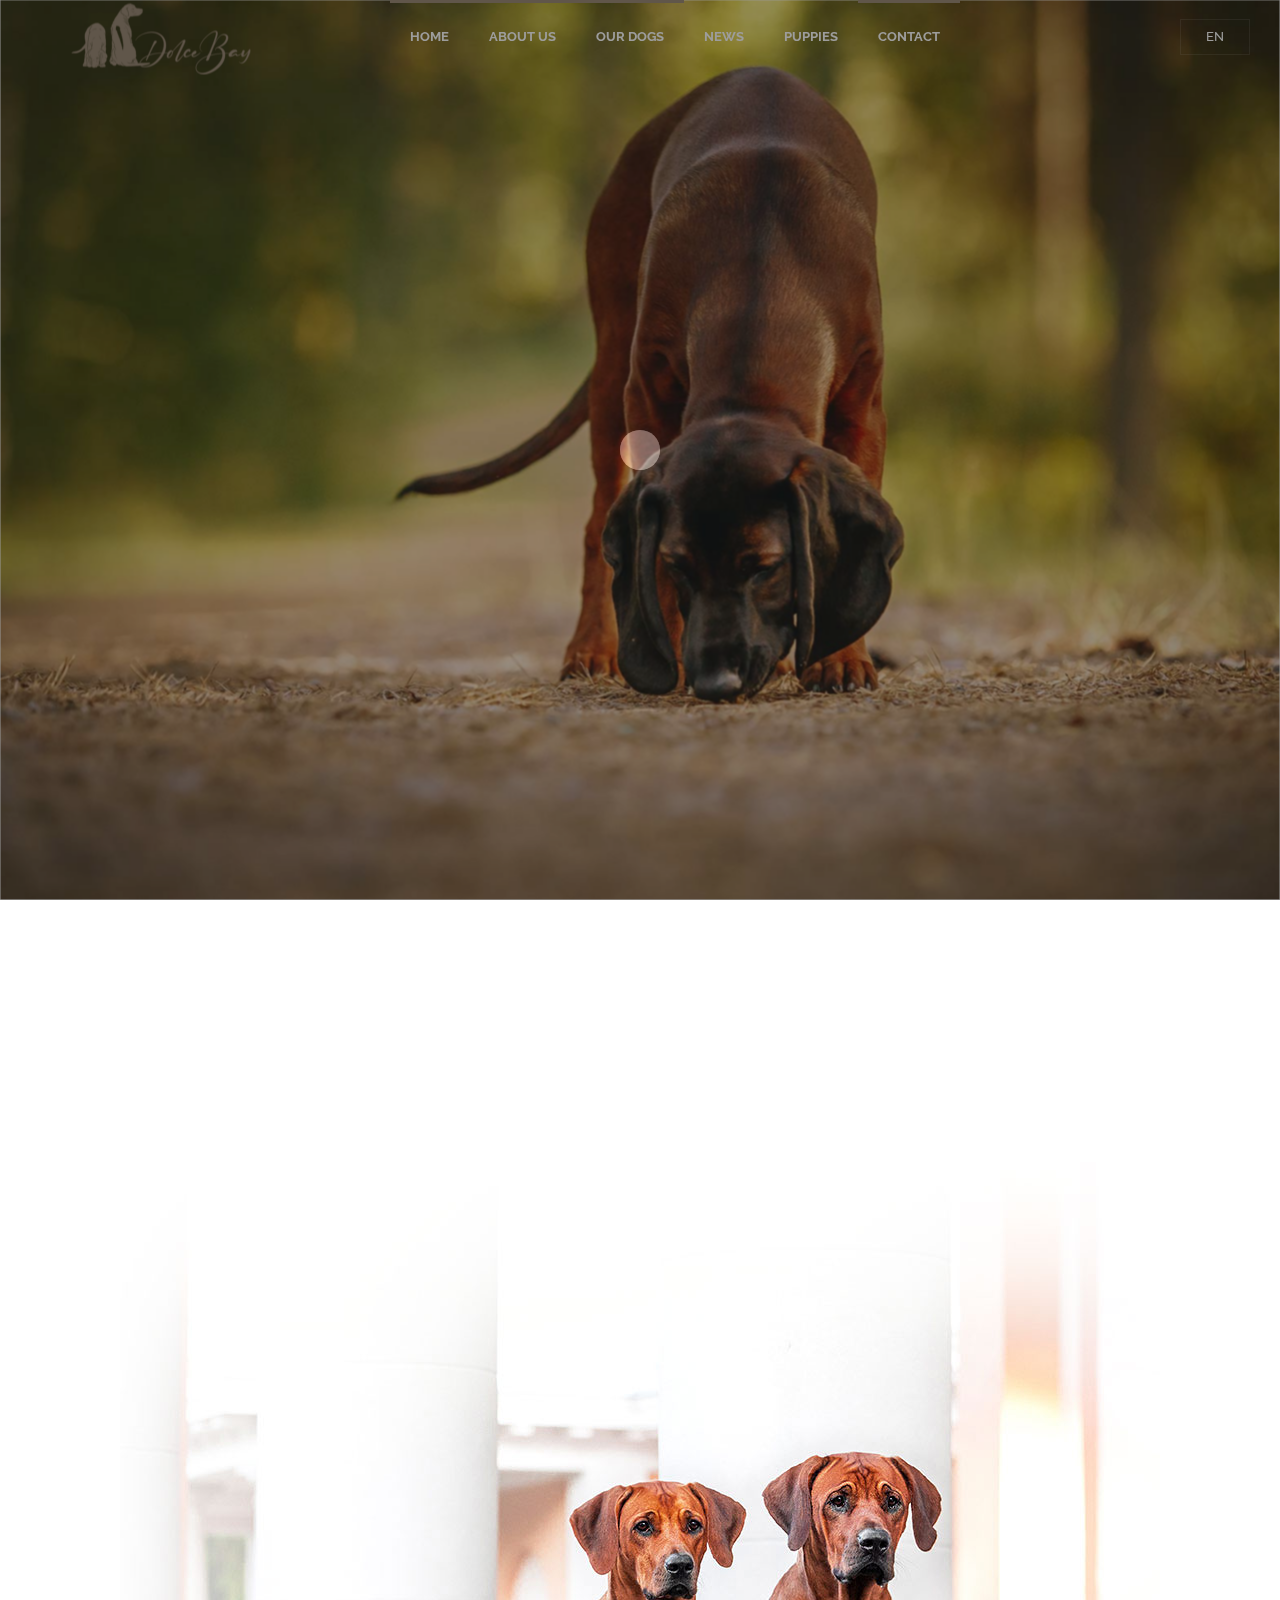
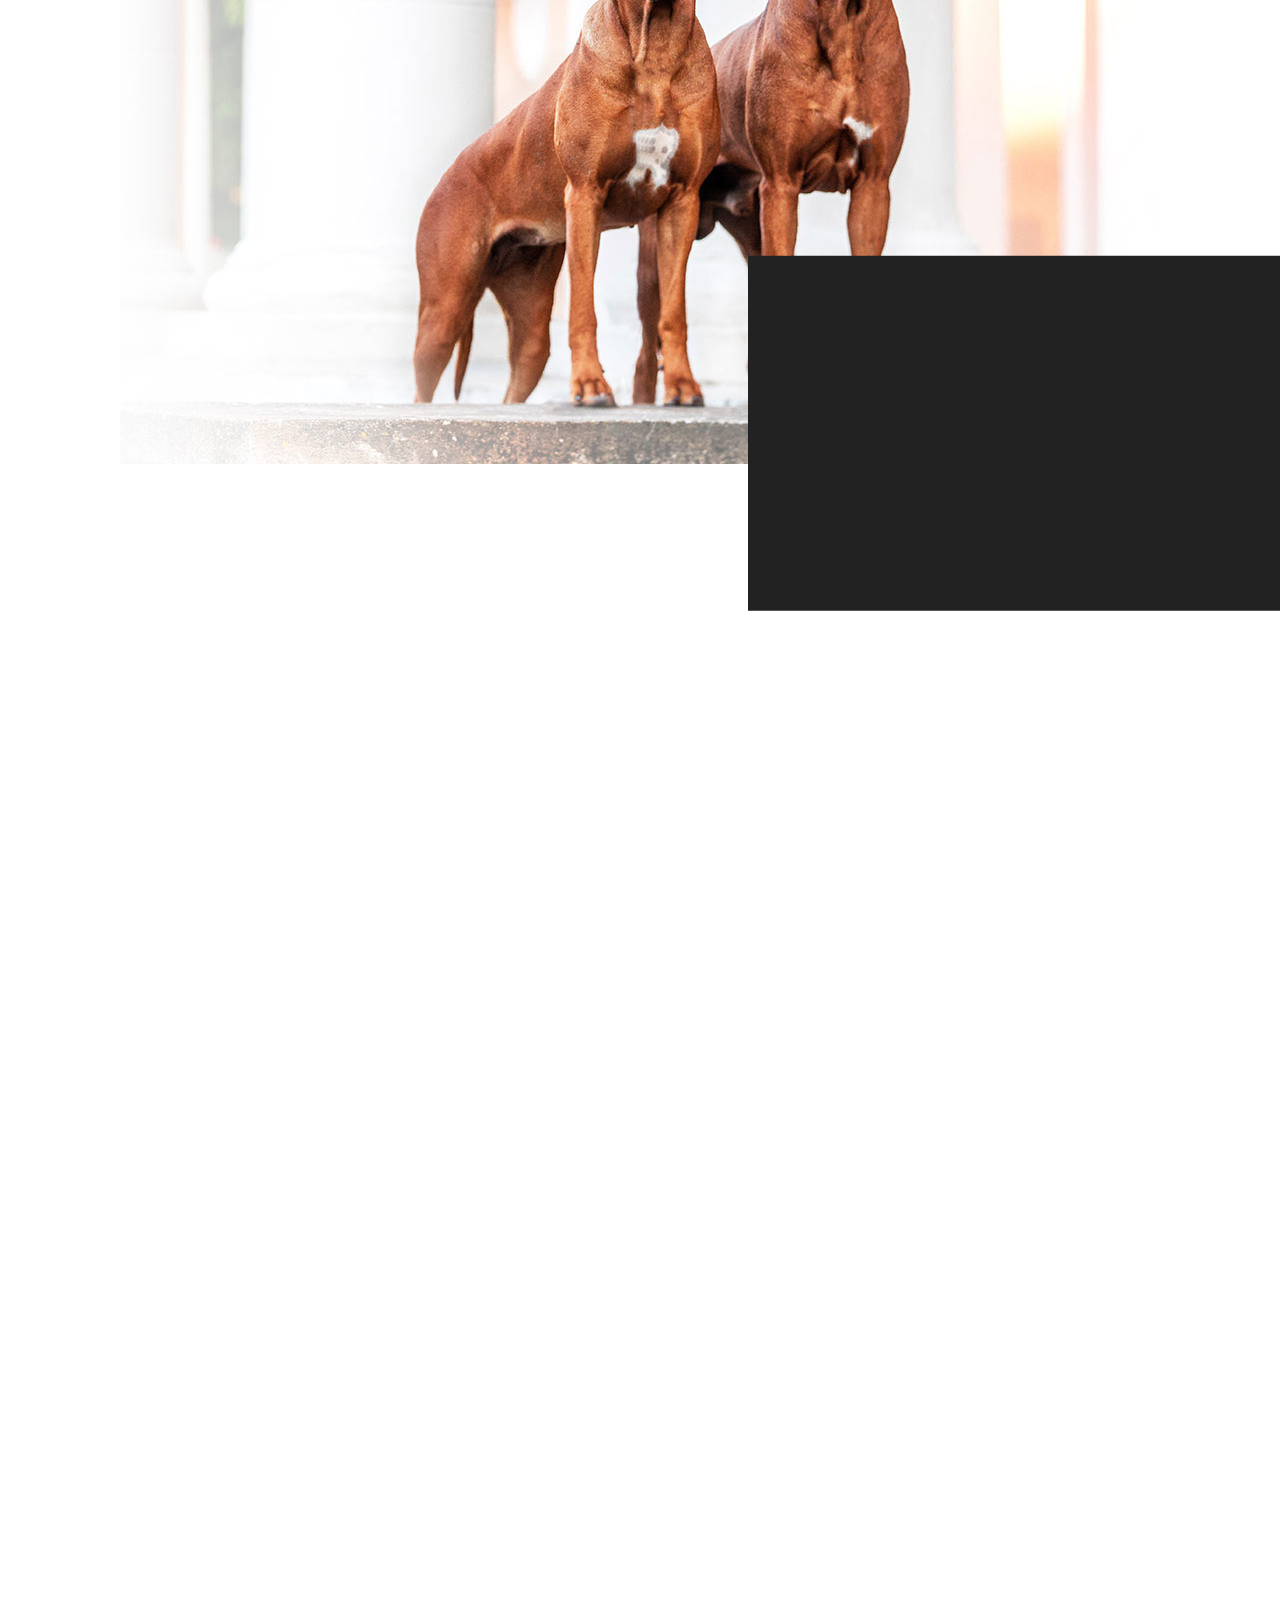
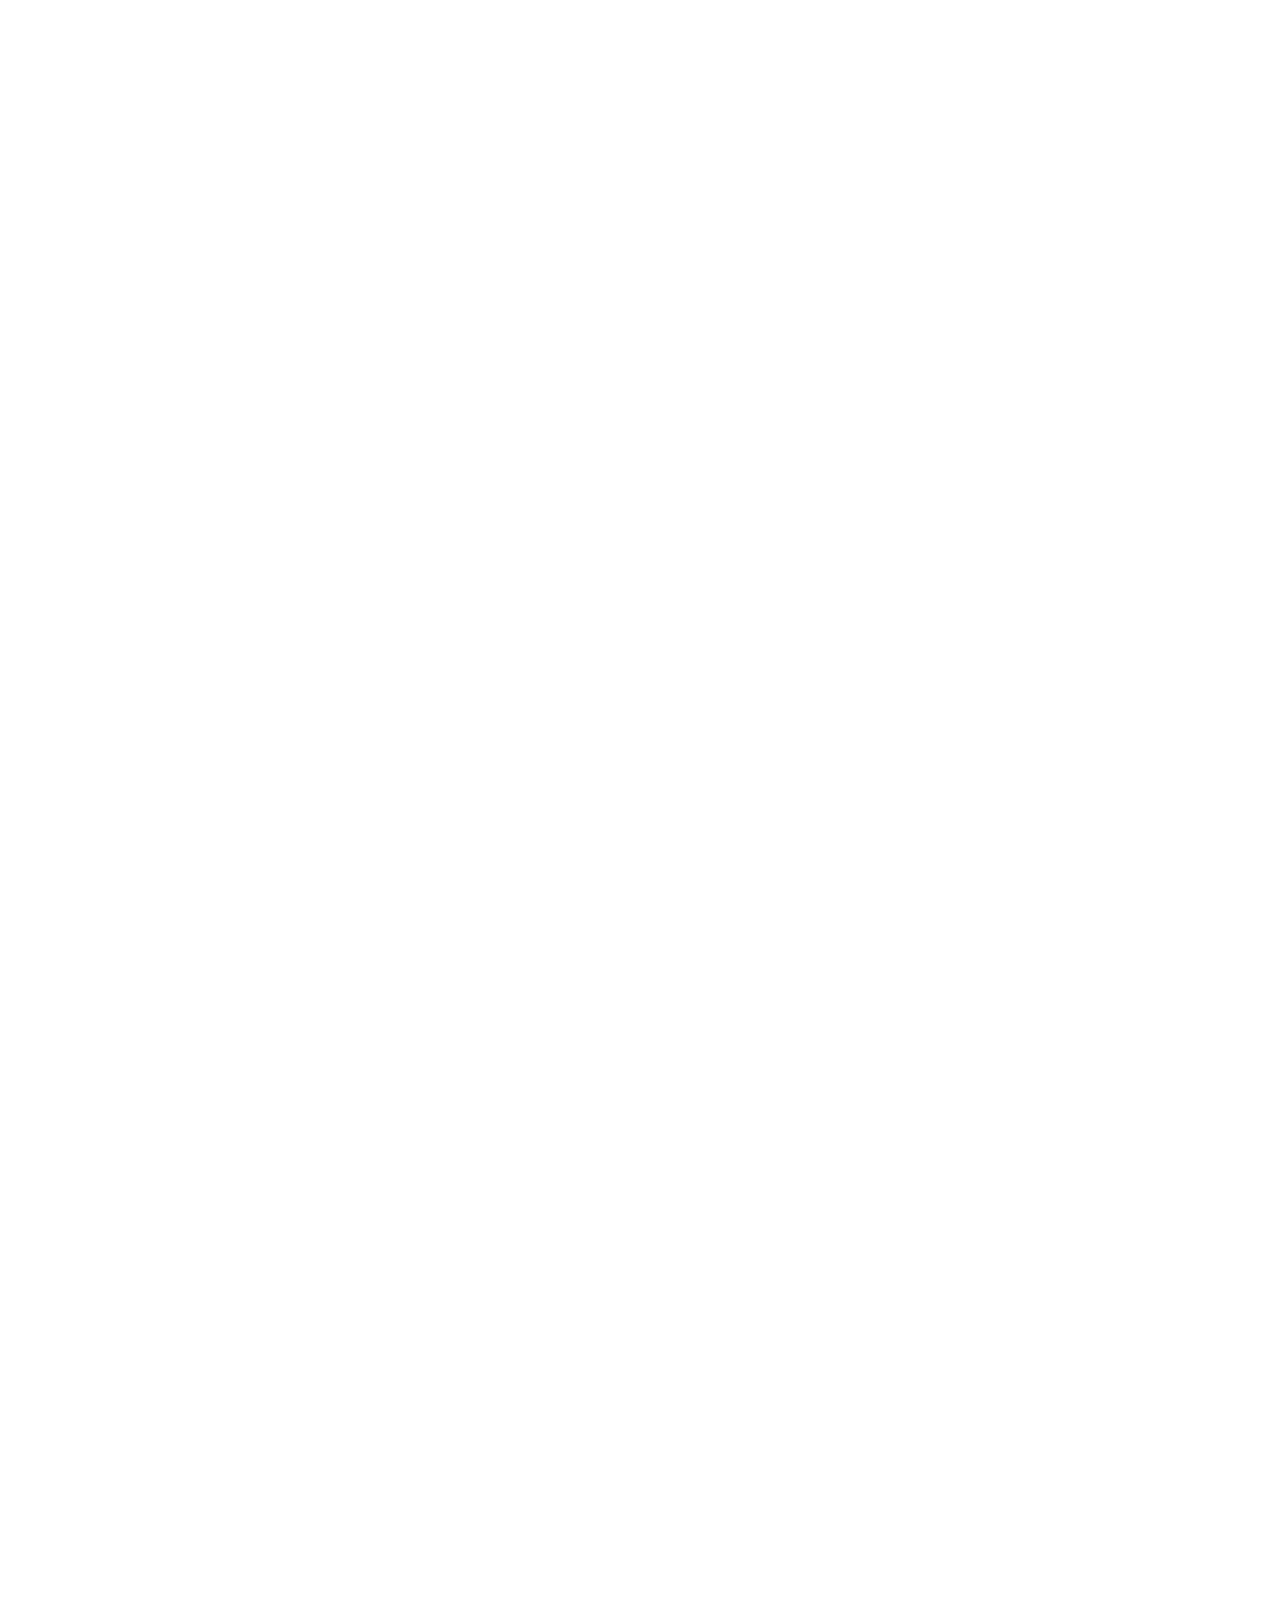
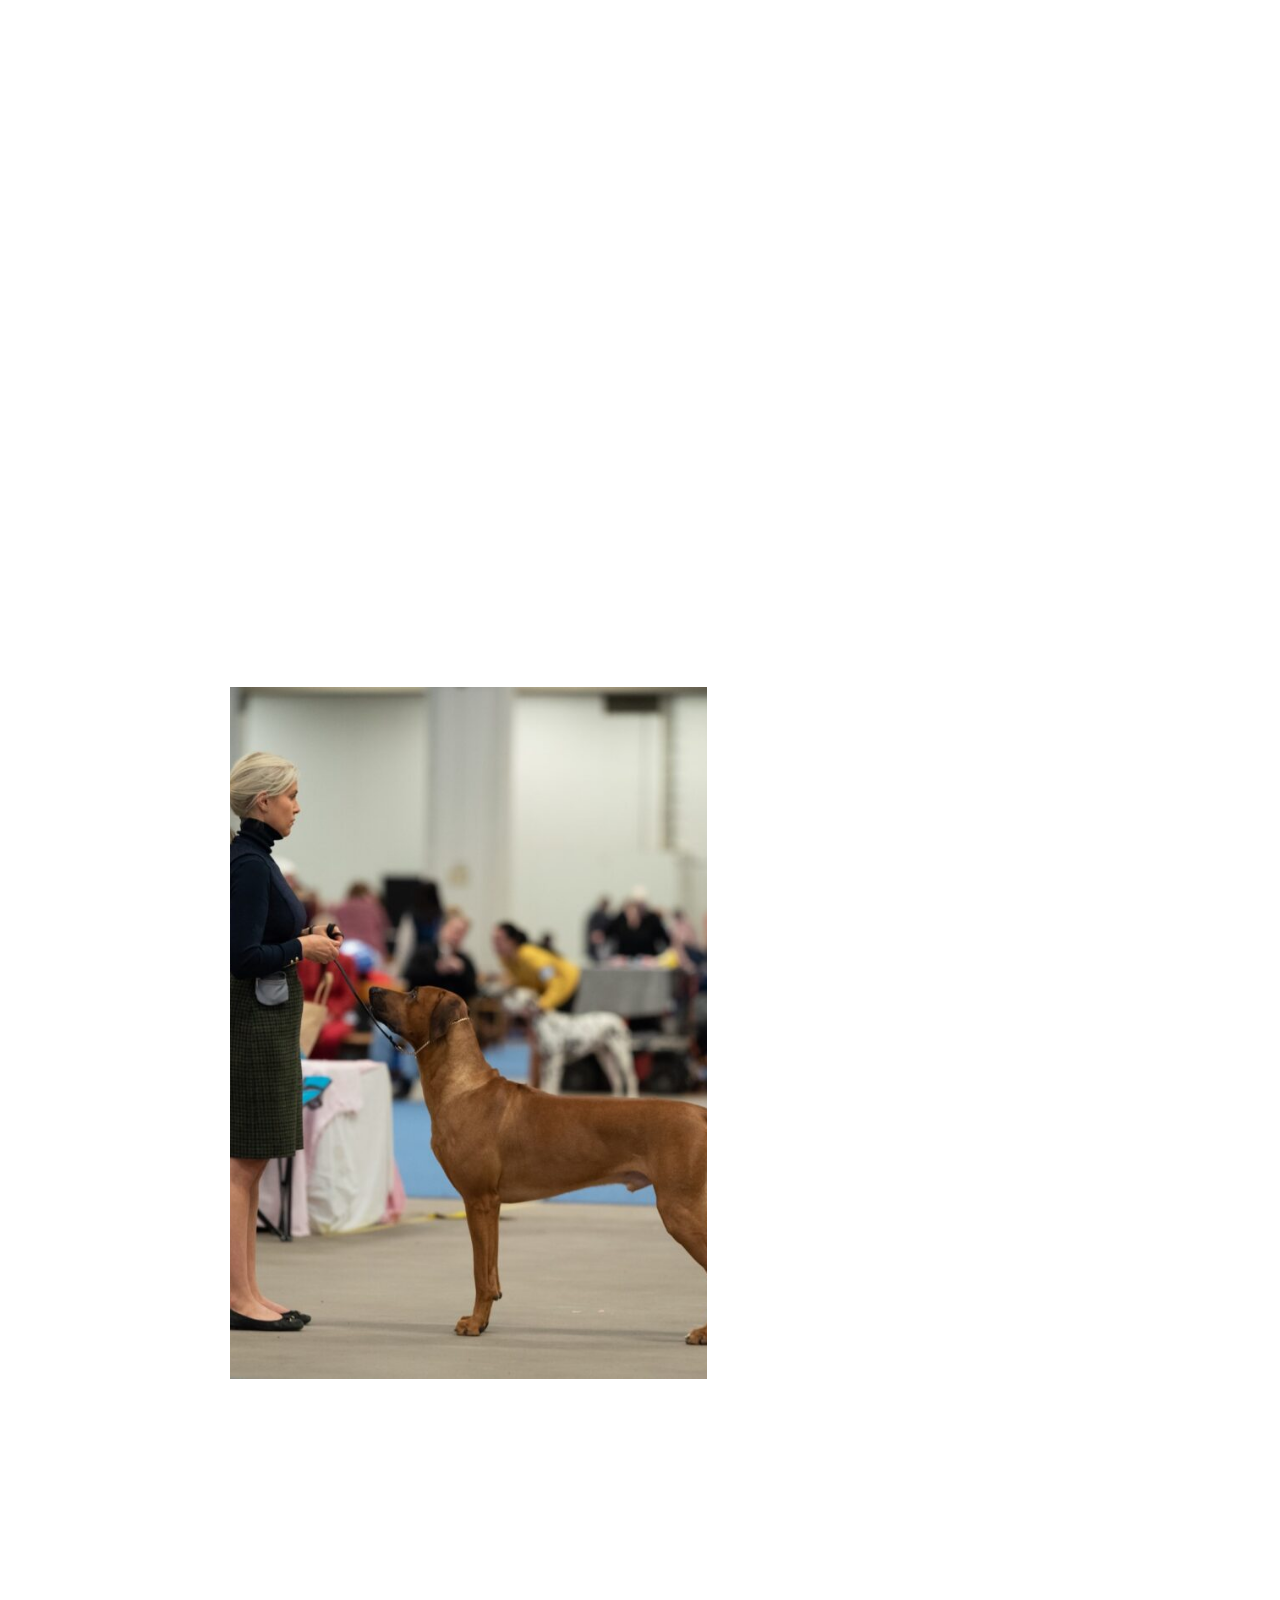
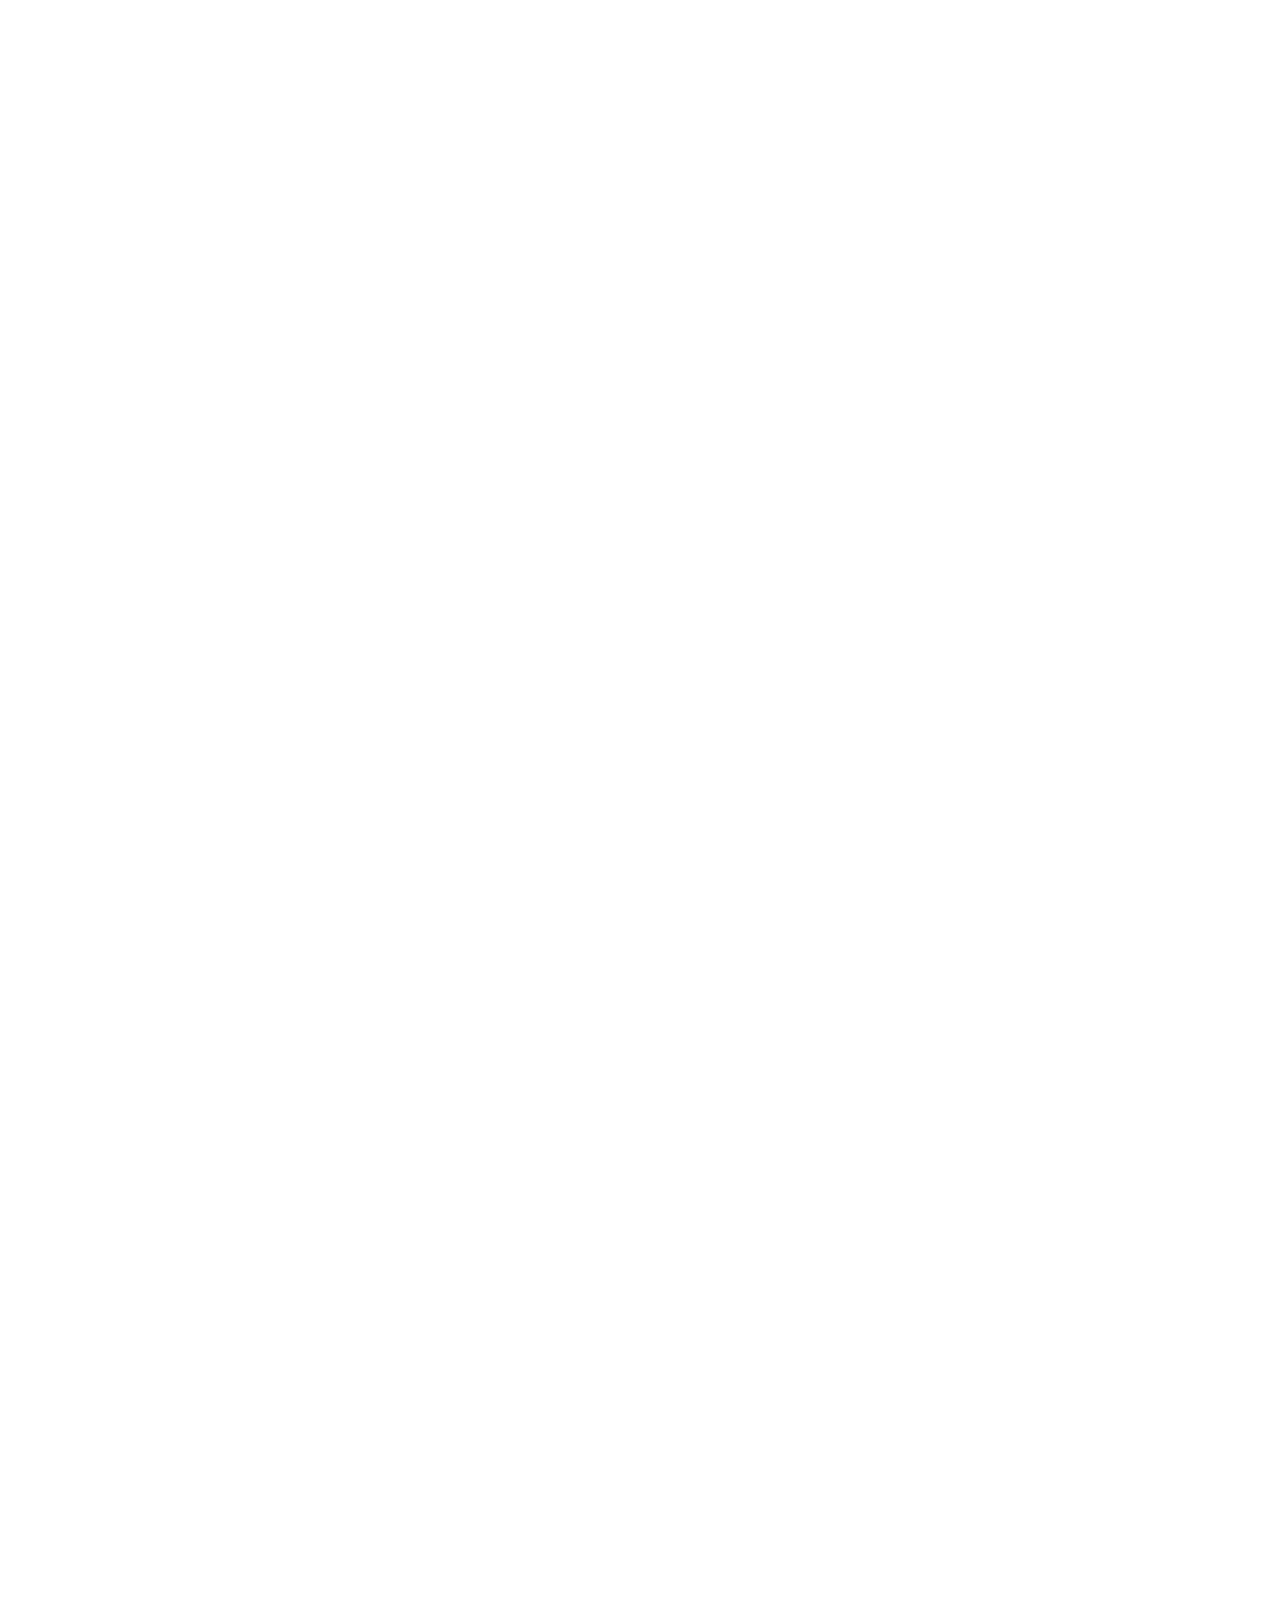
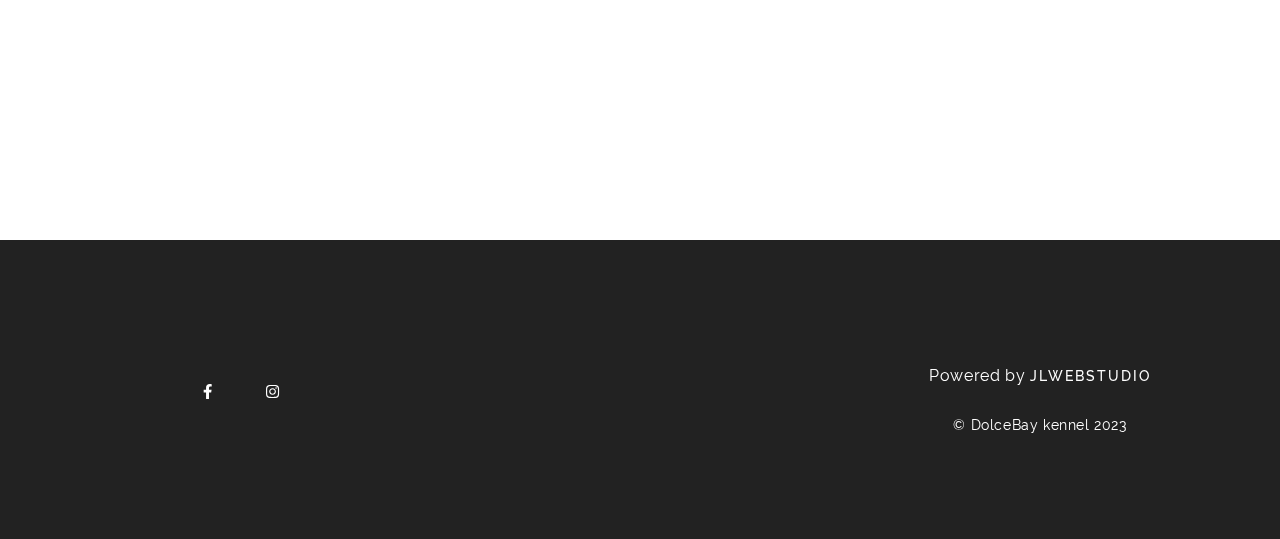
==== commit ceb769fa: "ddfsg" ====
--- a/index.html
+++ b/index.html
@@ -1,12 +1,12 @@
-
 <!DOCTYPE html>
+
 <head>
-    <meta charset="utf-8">
-		<link rel="icon" type="image/png" href="assets/images/icons/fav.jpg"/>
-		<link rel="apple-touch-icon" href="assets/images/icons/fav.jpg">
-		<link rel="apple-touch-icon" sizes="76x76" href="assets/images/icons/fav.jpg">
-		<link rel="apple-touch-icon" sizes="120x120" href="assets/images/icons/fav.jpg">
-		<link rel="apple-touch-icon" sizes="152x152" href="assets/images/icons/fav.jpg">
+	<meta charset="utf-8">
+	<link rel="icon" type="image/png" href="assets/images/icons/fav.jpg" />
+	<link rel="apple-touch-icon" href="assets/images/icons/fav.jpg">
+	<link rel="apple-touch-icon" sizes="76x76" href="assets/images/icons/fav.jpg">
+	<link rel="apple-touch-icon" sizes="120x120" href="assets/images/icons/fav.jpg">
+	<link rel="apple-touch-icon" sizes="152x152" href="assets/images/icons/fav.jpg">
 	<meta name="viewport" content="width=device-width, initial-scale=1.0" />
 	<meta name='robots' content='index, follow, max-image-preview:large, max-snippet:-1, max-video-preview:-1' />
 
@@ -19,1424 +19,1948 @@
 	<link rel="stylesheet" href="assets/style/site-preloader.css">
 	<link rel="stylesheet" href="assets/style/styled-button.css">
 	<link rel="stylesheet" href="assets/font/stylesheet.css">
-	
+
 	<script type='text/javascript' src='assets/js/jquery.min.js' id='jquery-core-js'></script>
 	<script type='text/javascript' src='assets/js/jquery-migrate.min.js' id='jquery-migrate-js'></script>
 	<script type='text/javascript' src='assets/js/jquery.queryloader2.min.js' id='dfd_queryloader2-js'></script>
 
-	<style type="text/css" data-type="vc_custom-css">#header-container.header-style-2:not(.small) #header .header-wrap {
-		background: transparent !important; 
-	}
+	<style type="text/css" data-type="vc_custom-css">
+		#header-container.header-style-2:not(.small) #header .header-wrap {
+			background: transparent !important;
+		}
 	</style>
 
-	<body class="home page-template page-template-page-custom page-template-page-custom-php page dfd-smooth-scroll wpb-js-composer js-comp-ver-6.10.0 vc_responsive" data-directory="https://dolcebay.com/wp-content/themes/dfd-ronneby"  data-header-responsive-width="1101" data-lazy-load-offset="140%" data-share-pretty="Share" data-next-pretty="next" data-prev-pretty="prev">
-		
-		<script type="text/javascript">
-			(function($) {
-				$('head').append('<style type="text/css">#qLpercentage {font-family: texgyreadventorregular;font-size: 45px;font-style: normal;text-transform: uppercase;line-height: 55px;letter-spacing: 2px;color: #ffffff;}</style>');
-			})(jQuery);
-		</script>
-
-		<div id="qLoverlay">';
-
-			<div id="qLbar_wrap" class="dfd_preloader_css_animation" style="">
-				<div id="dfd-preloader-animation" class="dfd-preloader-style-9">
-					<span class="item-one"></span>
-					<span class="item-two"></span>
-					<span class="item-three"></span>
-					<span class="item-four"></span>
-					<span class="item-five"></span>
+<body
+	class="home page-template page-template-page-custom page-template-page-custom-php page dfd-smooth-scroll wpb-js-composer js-comp-ver-6.10.0 vc_responsive"
+	data-directory="https://dolcebay.com/wp-content/themes/dfd-ronneby" data-header-responsive-width="1101"
+	data-lazy-load-offset="140%" data-share-pretty="Share" data-next-pretty="next" data-prev-pretty="prev">
+
+	<script type="text/javascript">
+		(function ($) {
+			$('head').append('<style type="text/css">#qLpercentage {font-family: texgyreadventorregular;font-size: 45px;font-style: normal;text-transform: uppercase;line-height: 55px;letter-spacing: 2px;color: #ffffff;}</style>');
+		})(jQuery);
+	</script>
+
+	<div id="qLoverlay">';
+
+		<div id="qLbar_wrap" class="dfd_preloader_css_animation" style="">
+			<div id="dfd-preloader-animation" class="dfd-preloader-style-9">
+				<span class="item-one"></span>
+				<span class="item-two"></span>
+				<span class="item-three"></span>
+				<span class="item-four"></span>
+				<span class="item-five"></span>
+			</div>
+		</div>
+
+	</div>
+
+	<div class="form-search-section" style="display: none;">
+		<div class="row">
+			<form role="search" method="get" id="searchform_6491e2312bf7b" class="form-search"
+				action="https://dolcebay.com/">
+				<i class="dfdicon-header-search-icon inside-search-icon"></i>
+				<input type="text" value="" name="s" id="s_6491e2312bf79" class="search-query"
+					placeholder="Search on site..." aria-label="Search on site">
+				<input type="submit" value="Search" class="btn">
+				<i class="header-search-switcher close-search"></i>
+			</form>
+		</div>
+	</div>
+
+	<div id="header-container"
+		class="header-style-2 header-layout-fullwidth sticky-header-enabled simple logo-position-left menu-position-top  dfd-new-headers dfd-enable-mega-menu dfd-enable-headroom dfd-header-layout-fixed without-top-panel">
+		<section id="header">
+			<div class="header-wrap">
+				<div class="row decorated">
+					<div class="columns twelve header-main-panel">
+						<div class="header-col-left">
+							<div class="mobile-logo">
+								<a href="/" title="Home">
+									<img src="assets/images/logo.png" alt="logo" />
+								</a>
+							</div>
+							<div class="logo-for-panel">
+								<div class="inline-block">
+									<a href="/">
+										<img src="assets/images/logo262x75.png" alt="DolceBay kennel"
+											data-retina="assets/images/logo262x75.png" data-retina_w="522"
+											data-retina_h="150" style="height: 75px;" />
+									</a>
+								</div>
+							</div>
+						</div>
+						<div class="header-col-right text-center clearfix">
+							<div class="header-icons-wrapper">
+								<div class="dl-menuwrapper">
+									<a href="#sidr" class="dl-trigger icon-mobile-menu dfd-vertical-aligned"
+										id="mobile-menu" aria-label="Open mobile menu">
+										<span class="icon-wrap dfd-middle-line"></span>
+										<span class="icon-wrap dfd-top-line"></span>
+										<span class="icon-wrap dfd-bottom-line"></span>
+									</a>
+								</div>
+								<div class="lang-sel sel-dropdown">
+									<span class="active">
+										<span>En</span>
+									</span>
+									<ul>
+										<li>
+											<a href="#">En</a>
+										</li>
+										<li>
+											<a href="#">Fi</a>
+										</li>
+									</ul>
+								</div>
+							</div>
+						</div>
+						<div class="header-col-fluid">
+							<a href="index.html" title="Home" class="fixed-header-logo">
+								<img src="assets/images/logo262x75.png" alt="logo" />
+							</a>
+							<nav class="mega-menu clearfix dfd-disable-menu-delimiters dfd-disable-menu-line-animated text-right"
+								id="main_mega_menu">
+								<ul id="menu-main-menu"
+									class="nav-menu menu-primary-navigation menu-clonable-for-mobiles">
+									<li id="nav-menu-item-1625-6491e2312efba"
+										class="mega-menu-item nav-item menu-item-depth-0 current-menu-item ">
+										<a href="index.html" class="menu-link main-menu-link item-title">Home</a>
+									</li>
+									<li id="nav-menu-item-1628-6491e2312f023"
+										class="mega-menu-item nav-item menu-item-depth-0 current-menu-item ">
+										<a href="#about" class="menu-link main-menu-link item-title">About us</a>
+									</li>
+									<li id="nav-menu-item-1629-6491e2312f064"
+										class="mega-menu-item nav-item menu-item-depth-0 current-menu-item has-submenu ">
+										<a href="#dogs" class="menu-link main-menu-link item-title">Our dogs</a>
+										<div class="sub-nav">
+											<ul class="menu-depth-1 sub-menu sub-menu-wide sub-nav-group"
+												style="background-position: left top;background-repeat: no-repeat;">
+												<li id="nav-menu-item-2073-6491e2312f0aa"
+													class="mega-menu-item sub-nav-item menu-item-depth-1 has-submenu ">
+													<a href="#" class="menu-link sub-menu-link">Bavarian Mountain
+														Hounds</a>
+													<ul class="menu-depth-2 sub-sub-menu">
+														<li id="nav-menu-item-2079-6491e2312f0e6"
+															class="mega-menu-item sub-nav-item menu-item-depth-2 ">
+															<a href="#!" class="menu-link sub-menu-link">DOLCEBAY
+																ALICE</a>
+														</li>
+														<li id="nav-menu-item-2080-6491e2312f11e"
+															class="mega-menu-item sub-nav-item menu-item-depth-2 ">
+															<a href="#!" class="menu-link sub-menu-link">AMBER HOPE
+																CELIBACY</a>
+														</li>
+														<li id="nav-menu-item-2522-6491e2312f154"
+															class="mega-menu-item sub-nav-item menu-item-depth-2 ">
+															<a href="#!" class="menu-link sub-menu-link">DOLCEBAY CHLOÉ
+																Z WIRKS</a>
+														</li>
+													</ul>
+												</li>
+												<li id="nav-menu-item-2074-6491e2312f18c"
+													class="mega-menu-item sub-nav-item menu-item-depth-1 has-submenu ">
+													<a href="#" class="menu-link sub-menu-link">Rhodesian Ridgeback
+														Females</a>
+													<ul class="menu-depth-2 sub-sub-menu">
+														<li id="nav-menu-item-2078-6491e2312f1c1"
+															class="mega-menu-item sub-nav-item menu-item-depth-2 ">
+															<a href="#!" class="menu-link sub-menu-link">PRIMROSE LAKOTA
+																LÖWENSCHWANZ</a>
+														</li>
+														<li id="nav-menu-item-2076-6491e2312f212"
+															class="mega-menu-item sub-nav-item menu-item-depth-2 ">
+															<a href="#!" class="menu-link sub-menu-link">DOLCEBAY WIVU
+																YA MANJANO</a>
+														</li>
+														<li id="nav-menu-item-2219-6491e2312f247"
+															class="mega-menu-item sub-nav-item menu-item-depth-2 ">
+															<a href="#!" class="menu-link sub-menu-link">DOLCEBAY PIGA
+																MIAYO YA MANJANO</a>
+														</li>
+														<li id="nav-menu-item-2509-6491e2312f27a"
+															class="mega-menu-item sub-nav-item menu-item-depth-2 ">
+															<a href="#!" class="menu-link sub-menu-link">DOLCEBAY CHAWA
+																YA MANJANO</a>
+														</li>
+													</ul>
+												</li>
+												<li id="nav-menu-item-2562-6491e2312f2af"
+													class="mega-menu-item sub-nav-item menu-item-depth-1 has-submenu ">
+													<a href="#" class="menu-link sub-menu-link">Rhodesian Ridgeback
+														Males</a>
+													<ul class="menu-depth-2 sub-sub-menu">
+														<li id="nav-menu-item-2075-6491e2312f2e3"
+															class="mega-menu-item sub-nav-item menu-item-depth-2 ">
+															<a href="#!" class="menu-link sub-menu-link">DOLCEBAY UPENDO
+																YA BAHATI</a>
+														</li>
+														<li id="nav-menu-item-2218-6491e2312f31b"
+															class="mega-menu-item sub-nav-item menu-item-depth-2 ">
+															<a href="#!" class="menu-link sub-menu-link">DOLCEBAY WIMBO
+																YA JABALI</a>
+														</li>
+													</ul>
+												</li>
+											</ul>
+										</div>
+									</li>
+									<li id="nav-menu-item-1624-6491e2312f352"
+										class="mega-menu-item nav-item menu-item-depth-0 ">
+										<a href="#!" class="menu-link main-menu-link item-title">News</a>
+									</li>
+									<li id="nav-menu-item-2054-6491e2312f386"
+										class="mega-menu-item nav-item menu-item-depth-0 has-submenu ">
+										<a href="#" class="menu-link main-menu-link item-title">Puppies</a>
+										<div class="sub-nav">
+											<ul class="menu-depth-1 sub-menu sub-menu-wide sub-nav-group"
+												style="background-position: left top;background-repeat: no-repeat;">
+												<li id="nav-menu-item-1623-6491e2312f3be"
+													class="mega-menu-item sub-nav-item menu-item-depth-1 ">
+													<a href="#!" class="menu-link sub-menu-link">Planned Litters</a>
+												</li>
+												<li id="nav-menu-item-2056-6491e2312f3f5"
+													class="mega-menu-item sub-nav-item menu-item-depth-1 has-submenu ">
+													<a href="#" class="menu-link sub-menu-link">Bavarian Mountain
+														Hounds</a>
+													<ul class="menu-depth-2 sub-sub-menu">
+														<li id="nav-menu-item-1764-6491e2312f428"
+															class="mega-menu-item sub-nav-item menu-item-depth-2 ">
+															<a href="#!" class="menu-link sub-menu-link">Litter A</a>
+														</li>
+														<li id="nav-menu-item-2131-6491e2312f45b"
+															class="mega-menu-item sub-nav-item menu-item-depth-2 ">
+															<a href="#!" class="menu-link sub-menu-link">Litter B</a>
+														</li>
+														<li id="nav-menu-item-2510-6491e2312f48e"
+															class="mega-menu-item sub-nav-item menu-item-depth-2 ">
+															<a href="#!" class="menu-link sub-menu-link">Litter C</a>
+														</li>
+													</ul>
+												</li>
+												<li id="nav-menu-item-2057-6491e2312f4c1"
+													class="mega-menu-item sub-nav-item menu-item-depth-1 has-submenu ">
+													<a href="#" class="menu-link sub-menu-link">Rhodesian Ridgebacks</a>
+													<ul class="menu-depth-2 sub-sub-menu">
+														<li id="nav-menu-item-2055-6491e2312f4f3"
+															class="mega-menu-item sub-nav-item menu-item-depth-2 ">
+															<a href="#!" class="menu-link sub-menu-link">Litter
+																Emotion</a>
+														</li>
+														<li id="nav-menu-item-2162-6491e2312f525"
+															class="mega-menu-item sub-nav-item menu-item-depth-2 ">
+															<a href="#!" class="menu-link sub-menu-link">Litter
+																Voice</a>
+														</li>
+													</ul>
+												</li>
+											</ul>
+										</div>
+									</li>
+									<li id="nav-menu-item-1626-6491e2312f55b"
+										class="mega-menu-item nav-item menu-item-depth-0 current-menu-item ">
+										<a href="#contact" class="menu-link main-menu-link item-title">Contact</a>
+									</li>
+								</ul>
+								<i class="carousel-nav prev dfd-icon-left_2"></i>
+								<i class="carousel-nav next dfd-icon-right_2"></i>
+							</nav>
+						</div>
+					</div>
 				</div>
 			</div>
-			
-		</div>
-						
-		<div class="form-search-section" style="display: none;">
-			<div class="row">
-				<form role="search" method="get" id="searchform_6491e2312bf7b" class="form-search" action="https://dolcebay.com/">
-					<i class="dfdicon-header-search-icon inside-search-icon"></i>
-					<input type="text" value="" name="s" id="s_6491e2312bf79" class="search-query" placeholder="Search on site..." aria-label="Search on site">
-					<input type="submit" value="Search" class="btn">
-					<i class="header-search-switcher close-search"></i>
-				</form>
-			</div>
-		</div>
-
-		<div id="header-container" class="header-style-2 header-layout-fullwidth sticky-header-enabled simple logo-position-left menu-position-top  dfd-new-headers dfd-enable-mega-menu dfd-enable-headroom dfd-header-layout-fixed without-top-panel">
-			<section id="header">
-			 <div class="header-wrap">
-			  <div class="row decorated">
-			   <div class="columns twelve header-main-panel">
-				<div class="header-col-left">
-				 <div class="mobile-logo">
-				  <a href="/" title="Home">
-				   <img src="assets/images/logo.png" alt="logo" />
-				  </a>
-				 </div>
-				 <div class="logo-for-panel">
-				  <div class="inline-block">
-				   <a href="/">
-					<img src="assets/images/logo262x75.png" alt="DolceBay kennel" data-retina="assets/images/logo262x75.png" data-retina_w="522" data-retina_h="150" style="height: 75px;" />
-				   </a>
-				  </div>
-				 </div>
-				</div>
-				<div class="header-col-right text-center clearfix">
-				 <div class="header-icons-wrapper">
-				  <div class="dl-menuwrapper">
-				   <a href="#sidr" class="dl-trigger icon-mobile-menu dfd-vertical-aligned" id="mobile-menu" aria-label="Open mobile menu">
-					<span class="icon-wrap dfd-middle-line"></span>
-					<span class="icon-wrap dfd-top-line"></span>
-					<span class="icon-wrap dfd-bottom-line"></span>
-				   </a>
-				  </div>
-				  <div class="lang-sel sel-dropdown">
-				   <span class="active">
-					<span>En</span>
-				   </span>
-				   <ul>
-					<li>
-					 <a href="#">En</a>
-					</li>
-					<li>
-					 <a href="#">Fi</a>
-					</li>
-				   </ul>
-				  </div>
-				 </div>
-				</div>
-				<div class="header-col-fluid">
-				 <a href="https://dolcebay.com" title="Home" class="fixed-header-logo">
-				  <img src="https://dolcebay.com/wp-content/uploads/2019/12/dblg1.png" alt="logo" />
-				 </a>
-				 <nav class="mega-menu clearfix dfd-disable-menu-delimiters dfd-disable-menu-line-animated text-right" id="main_mega_menu">
-				  <ul id="menu-main-menu" class="nav-menu menu-primary-navigation menu-clonable-for-mobiles">
-				   <li id="nav-menu-item-1625-6491e2312efba" class="mega-menu-item nav-item menu-item-depth-0 current-menu-item ">
-					<a href="https://dolcebay.com/" class="menu-link main-menu-link item-title">Home</a>
-				   </li>
-				   <li id="nav-menu-item-1628-6491e2312f023" class="mega-menu-item nav-item menu-item-depth-0 current-menu-item ">
-					<a href="https://dolcebay.com/#about" class="menu-link main-menu-link item-title">About us</a>
-				   </li>
-				   <li id="nav-menu-item-1629-6491e2312f064" class="mega-menu-item nav-item menu-item-depth-0 current-menu-item has-submenu ">
-					<a href="https://dolcebay.com/#dogs" class="menu-link main-menu-link item-title">Our dogs</a>
-					<div class="sub-nav">
-					 <ul class="menu-depth-1 sub-menu sub-menu-wide sub-nav-group" style="background-position: left top;background-repeat: no-repeat;">
-					  <li id="nav-menu-item-2073-6491e2312f0aa" class="mega-menu-item sub-nav-item menu-item-depth-1 has-submenu ">
-					   <a href="#" class="menu-link sub-menu-link">Bavarian Mountain Hounds</a>
-					   <ul class="menu-depth-2 sub-sub-menu">
-						<li id="nav-menu-item-2079-6491e2312f0e6" class="mega-menu-item sub-nav-item menu-item-depth-2 ">
-						 <a href="https://dolcebay.com/umbra/" class="menu-link sub-menu-link">DOLCEBAY ALICE</a>
-						</li>
-						<li id="nav-menu-item-2080-6491e2312f11e" class="mega-menu-item sub-nav-item menu-item-depth-2 ">
-						 <a href="https://dolcebay.com/lara/" class="menu-link sub-menu-link">AMBER HOPE CELIBACY</a>
-						</li>
-						<li id="nav-menu-item-2522-6491e2312f154" class="mega-menu-item sub-nav-item menu-item-depth-2 ">
-						 <a href="https://dolcebay.com/dolcebay-chloe-z-wirks/" class="menu-link sub-menu-link">DOLCEBAY CHLOÉ Z WIRKS</a>
-						</li>
-					   </ul>
-					  </li>
-					  <li id="nav-menu-item-2074-6491e2312f18c" class="mega-menu-item sub-nav-item menu-item-depth-1 has-submenu ">
-					   <a href="#" class="menu-link sub-menu-link">Rhodesian Ridgeback Females</a>
-					   <ul class="menu-depth-2 sub-sub-menu">
-						<li id="nav-menu-item-2078-6491e2312f1c1" class="mega-menu-item sub-nav-item menu-item-depth-2 ">
-						 <a href="https://dolcebay.com/bibi/" class="menu-link sub-menu-link">PRIMROSE LAKOTA LÖWENSCHWANZ</a>
-						</li>
-						<li id="nav-menu-item-2076-6491e2312f212" class="mega-menu-item sub-nav-item menu-item-depth-2 ">
-						 <a href="https://dolcebay.com/dolcebay-wivu-ya-manjano/" class="menu-link sub-menu-link">DOLCEBAY WIVU YA MANJANO</a>
-						</li>
-						<li id="nav-menu-item-2219-6491e2312f247" class="mega-menu-item sub-nav-item menu-item-depth-2 ">
-						 <a href="https://dolcebay.com/dolcebay-piga-miayo-ya-manjano/" class="menu-link sub-menu-link">DOLCEBAY PIGA MIAYO YA MANJANO</a>
-						</li>
-						<li id="nav-menu-item-2509-6491e2312f27a" class="mega-menu-item sub-nav-item menu-item-depth-2 ">
-						 <a href="https://dolcebay.com/dolcebay-chawa-ya-manjano/" class="menu-link sub-menu-link">DOLCEBAY CHAWA YA MANJANO</a>
-						</li>
-					   </ul>
-					  </li>
-					  <li id="nav-menu-item-2562-6491e2312f2af" class="mega-menu-item sub-nav-item menu-item-depth-1 has-submenu ">
-					   <a href="#" class="menu-link sub-menu-link">Rhodesian Ridgeback Males</a>
-					   <ul class="menu-depth-2 sub-sub-menu">
-						<li id="nav-menu-item-2075-6491e2312f2e3" class="mega-menu-item sub-nav-item menu-item-depth-2 ">
-						 <a href="https://dolcebay.com/dolcebay-upendo-ya-bahati/" class="menu-link sub-menu-link">DOLCEBAY UPENDO YA BAHATI</a>
-						</li>
-						<li id="nav-menu-item-2218-6491e2312f31b" class="mega-menu-item sub-nav-item menu-item-depth-2 ">
-						 <a href="https://dolcebay.com/dolcebay-wimbo-ya-jabali/" class="menu-link sub-menu-link">DOLCEBAY WIMBO YA JABALI</a>
-						</li>
-					   </ul>
-					  </li>
-					 </ul>
-					</div>
-				   </li>
-				   <li id="nav-menu-item-1624-6491e2312f352" class="mega-menu-item nav-item menu-item-depth-0 ">
-					<a href="https://dolcebay.com/news/" class="menu-link main-menu-link item-title">News</a>
-				   </li>
-				   <li id="nav-menu-item-2054-6491e2312f386" class="mega-menu-item nav-item menu-item-depth-0 has-submenu ">
-					<a href="#" class="menu-link main-menu-link item-title">Puppies</a>
-					<div class="sub-nav">
-					 <ul class="menu-depth-1 sub-menu sub-menu-wide sub-nav-group" style="background-position: left top;background-repeat: no-repeat;">
-					  <li id="nav-menu-item-1623-6491e2312f3be" class="mega-menu-item sub-nav-item menu-item-depth-1 ">
-					   <a href="https://dolcebay.com/planned_litters/" class="menu-link sub-menu-link">Planned Litters</a>
-					  </li>
-					  <li id="nav-menu-item-2056-6491e2312f3f5" class="mega-menu-item sub-nav-item menu-item-depth-1 has-submenu ">
-					   <a href="#" class="menu-link sub-menu-link">Bavarian Mountain Hounds</a>
-					   <ul class="menu-depth-2 sub-sub-menu">
-						<li id="nav-menu-item-1764-6491e2312f428" class="mega-menu-item sub-nav-item menu-item-depth-2 ">
-						 <a href="https://dolcebay.com/litter-a/" class="menu-link sub-menu-link">Litter A</a>
-						</li>
-						<li id="nav-menu-item-2131-6491e2312f45b" class="mega-menu-item sub-nav-item menu-item-depth-2 ">
-						 <a href="https://dolcebay.com/litter-b/" class="menu-link sub-menu-link">Litter B</a>
-						</li>
-						<li id="nav-menu-item-2510-6491e2312f48e" class="mega-menu-item sub-nav-item menu-item-depth-2 ">
-						 <a href="https://dolcebay.com/litter-c/" class="menu-link sub-menu-link">Litter C</a>
-						</li>
-					   </ul>
-					  </li>
-					  <li id="nav-menu-item-2057-6491e2312f4c1" class="mega-menu-item sub-nav-item menu-item-depth-1 has-submenu ">
-					   <a href="#" class="menu-link sub-menu-link">Rhodesian Ridgebacks</a>
-					   <ul class="menu-depth-2 sub-sub-menu">
-						<li id="nav-menu-item-2055-6491e2312f4f3" class="mega-menu-item sub-nav-item menu-item-depth-2 ">
-						 <a href="https://dolcebay.com/litter-emotion/" class="menu-link sub-menu-link">Litter Emotion</a>
-						</li>
-						<li id="nav-menu-item-2162-6491e2312f525" class="mega-menu-item sub-nav-item menu-item-depth-2 ">
-						 <a href="https://dolcebay.com/litter-voice/" class="menu-link sub-menu-link">Litter Voice</a>
-						</li>
-					   </ul>
-					  </li>
-					 </ul>
-					</div>
-				   </li>
-				   <li id="nav-menu-item-1626-6491e2312f55b" class="mega-menu-item nav-item menu-item-depth-0 current-menu-item ">
-					<a href="https://dolcebay.com/#contact" class="menu-link main-menu-link item-title">Contact</a>
-				   </li>
-				  </ul>
-				  <i class="carousel-nav prev dfd-icon-left_2"></i>
-				  <i class="carousel-nav next dfd-icon-right_2"></i>
-				 </nav>
-				</div>
-			   </div>
-			  </div>
-			 </div>
-			</section>
-		</div>	
-
-		<div id="main-wrap" class="">
-			<div id="change_wrap_div">
-				<section id="layout" class="no-title">
-		
-					<section class="wpb-content-wrapper">
-						<div class="vc-row-wrapper full_width_content vc_custom_1576531697775" data-parallax_sense="30">
-							<div class="wpb_row row">
-								<div class="twelve columns vc-column-extra-class-6491e23136479" data-parallax_sense="30">
-									<div class="wpb_wrapper">
-		
-										<!-- START Slider 1 REVOLUTION SLIDER 6.6.7 -->
-										<p class="rs-p-wp-fix"></p>
-										<rs-module-wrap id="rev_slider_3_1_wrapper" data-source="gallery" style="visibility:hidden;background:transparent;padding:0;">
-											<rs-module id="rev_slider_3_1" style="" data-version="6.6.7">
-												<rs-slides style="overflow: hidden; position: absolute;">
-													<rs-slide style="position: absolute;" data-key="rs-9" data-title="Slide" data-in="o:0;" data-out="a:false;" data-d3="f:cube;z:400;su:true;">
-														<img src="//dolcebay.com/wp-content/plugins/revslider/public/assets/assets/dummy.png" alt="" title="dbsl2" width="1920" height="1100" class="rev-slidebg tp-rs-img rs-lazyload" data-lazyload="assets/images/dbsl2.jpg" data-no-retina>
-														<!--
+		</section>
+	</div>
+
+	<div id="main-wrap" class="">
+		<div id="change_wrap_div">
+			<section id="layout" class="no-title">
+
+				<section class="wpb-content-wrapper">
+					<div class="vc-row-wrapper full_width_content vc_custom_1576531697775" data-parallax_sense="30">
+						<div class="wpb_row row">
+							<div class="twelve columns vc-column-extra-class-6491e23136479" data-parallax_sense="30">
+								<div class="wpb_wrapper">
+
+									<!-- START Slider 1 REVOLUTION SLIDER 6.6.7 -->
+									<p class="rs-p-wp-fix"></p>
+									<rs-module-wrap id="rev_slider_3_1_wrapper" data-source="gallery"
+										style="visibility:hidden;background:transparent;padding:0;">
+										<rs-module id="rev_slider_3_1" style="" data-version="6.6.7">
+											<rs-slides style="overflow: hidden; position: absolute;">
+												<rs-slide style="position: absolute;" data-key="rs-9" data-title="Slide"
+													data-in="o:0;" data-out="a:false;" data-d3="f:cube;z:400;su:true;">
+													<img src="//dolcebay.com/wp-content/plugins/revslider/public/assets/assets/dummy.png"
+														alt="" title="dbsl2" width="1920" height="1100"
+														class="rev-slidebg tp-rs-img rs-lazyload"
+														data-lazyload="assets/images/dbsl2.jpg" data-no-retina>
+													<!--
 										-->
-														<rs-layer id="slider-3-slide-9-layer-0" data-type="text" data-color="rgba(255, 255, 255, 0.6)||rgba(255, 255, 255, 0.6)||#f1eee9||#f1eee9" data-tsh="h:0,0,2px,2px;v:0,0,2px,2px;" data-rsp_ch="on" data-xy="x:l,l,l,c;xo:293px,293px,32px,0;yo:301px,301px,114px,194px;"
-														data-text="w:normal;s:90,90,65,58;l:90,90,65,58;ls:3,3,0,0;" data-frame_1="st:970;sp:1670;sR:970;" data-frame_999="o:0;st:w;sR:6360;" style="z-index:9;font-family:'Playfair Display';">Chasing Perfection
-														</rs-layer>
-														<!--
+													<rs-layer id="slider-3-slide-9-layer-0" data-type="text"
+														data-color="rgba(255, 255, 255, 0.6)||rgba(255, 255, 255, 0.6)||#f1eee9||#f1eee9"
+														data-tsh="h:0,0,2px,2px;v:0,0,2px,2px;" data-rsp_ch="on"
+														data-xy="x:l,l,l,c;xo:293px,293px,32px,0;yo:301px,301px,114px,194px;"
+														data-text="w:normal;s:90,90,65,58;l:90,90,65,58;ls:3,3,0,0;"
+														data-frame_1="st:970;sp:1670;sR:970;"
+														data-frame_999="o:0;st:w;sR:6360;"
+														style="z-index:9;font-family:'Playfair Display';">Chasing
+														Perfection
+													</rs-layer>
+													<!--
 		
 										-->
-														<rs-layer id="slider-3-slide-9-layer-1" data-type="text" data-color="rgba(255, 255, 255, 0.6)||rgba(255, 255, 255, 0.6)||#f1eee9||#F1EEE9" data-tsh="c:rgba(0,0,0,0.35);h:0,0,2px,2px;v:0,0,2px,2px;" data-rsp_ch="on"
-														data-xy="x:l,l,l,c;xo:289px,289px,28px,0;yo:173px,173px,24px,106px;" data-text="w:normal;s:120,120,98,93;l:120,120,98,93;ls:4px,4px,2px,0px;" data-frame_0="x:0,0,0px,0px;y:0,0,0px,0px;" data-frame_1="x:0,0,0px,0px;y:0,0,0px,0px;st:970;sp:1670;sR:970;"
-														data-frame_999="o:0;st:w;sR:6360;" style="z-index:8;font-family:'Playfair Display';">DESERT MARVEL
-														</rs-layer>
-														<!--
+													<rs-layer id="slider-3-slide-9-layer-1" data-type="text"
+														data-color="rgba(255, 255, 255, 0.6)||rgba(255, 255, 255, 0.6)||#f1eee9||#F1EEE9"
+														data-tsh="c:rgba(0,0,0,0.35);h:0,0,2px,2px;v:0,0,2px,2px;"
+														data-rsp_ch="on"
+														data-xy="x:l,l,l,c;xo:289px,289px,28px,0;yo:173px,173px,24px,106px;"
+														data-text="w:normal;s:120,120,98,93;l:120,120,98,93;ls:4px,4px,2px,0px;"
+														data-frame_0="x:0,0,0px,0px;y:0,0,0px,0px;"
+														data-frame_1="x:0,0,0px,0px;y:0,0,0px,0px;st:970;sp:1670;sR:970;"
+														data-frame_999="o:0;st:w;sR:6360;"
+														style="z-index:8;font-family:'Playfair Display';">DESERT MARVEL
+													</rs-layer>
+													<!--
 		
 										-->
-														<rs-layer id="slider-3-slide-9-layer-2" data-type="text" data-tsh="h:0,0,2px,1px;v:0,0,2px,1px;" data-rsp_ch="on" data-xy="x:l,l,l,c;xo:299px,299px,39px,0;yo:414px,414px,188px,54px;" data-text="w:normal;s:20,20,19,16;l:30,30,32,28;ls:7px,7px,5px,4px;fw:200;a:left,left,left,center;"
-														data-frame_0="x:0,0,0px,0px;y:0,0,0px,0px;" data-frame_1="x:0,0,0px,0px;y:0,0,0px,0px;st:2020;sp:980;sR:2020;" data-frame_999="o:0;st:w;sR:6000;" style="z-index:10;font-family:'Raleway';text-transform:uppercase;">Rhodesian Ridgeback’s
-															<br>KENNEL
-														</rs-layer>
-														<!--
+													<rs-layer id="slider-3-slide-9-layer-2" data-type="text"
+														data-tsh="h:0,0,2px,1px;v:0,0,2px,1px;" data-rsp_ch="on"
+														data-xy="x:l,l,l,c;xo:299px,299px,39px,0;yo:414px,414px,188px,54px;"
+														data-text="w:normal;s:20,20,19,16;l:30,30,32,28;ls:7px,7px,5px,4px;fw:200;a:left,left,left,center;"
+														data-frame_0="x:0,0,0px,0px;y:0,0,0px,0px;"
+														data-frame_1="x:0,0,0px,0px;y:0,0,0px,0px;st:2020;sp:980;sR:2020;"
+														data-frame_999="o:0;st:w;sR:6000;"
+														style="z-index:10;font-family:'Raleway';text-transform:uppercase;">Rhodesian
+														Ridgeback’s
+														<br>KENNEL
+													</rs-layer>
+													<!--
 		
 										-->
-														<rs-layer id="slider-3-slide-9-layer-3" class="rev-btn" data-type="button" data-rsp_ch="on" data-xy="x:l,l,l,c;xo:299px,299px,40px,0;yo:534px,534px,324px,270px;" data-text="w:normal;s:31,31,29,21;l:50,50,48,39;ls:2,2,0px,0px;fw:100;"
-														data-dim="minh:0,0,none,none;" data-actions='o:click;a:scrollbelow;sp:1000ms;e:power1.inOut;' data-padding="r:31,31,32,26;l:31,31,32,26;" data-border="bos:solid;boc:rgba(255,255,255,0.35);bow:1px,1px,1px,1px;"
-														data-frame_1="st:2030;sp:940;sR:2030;" data-frame_999="o:0;st:w;sR:6030;" data-frame_hover="bgc:rgba(0,0,0,0);boc:rgba(255,255,255,0.75);bor:0px,0px,0px,0px;bos:solid;bow:1px,1px,1px,1px;e:power1.inOut;"
-														style="z-index:11;background-color:rgba(0,0,0,0);font-family:'Raleway';">About us
-														</rs-layer>
-														<!--
+													<rs-layer id="slider-3-slide-9-layer-3" class="rev-btn"
+														data-type="button" data-rsp_ch="on"
+														data-xy="x:l,l,l,c;xo:299px,299px,40px,0;yo:534px,534px,324px,270px;"
+														data-text="w:normal;s:31,31,29,21;l:50,50,48,39;ls:2,2,0px,0px;fw:100;"
+														data-dim="minh:0,0,none,none;"
+														data-actions='o:click;a:scrollbelow;sp:1000ms;e:power1.inOut;'
+														data-padding="r:31,31,32,26;l:31,31,32,26;"
+														data-border="bos:solid;boc:rgba(255,255,255,0.35);bow:1px,1px,1px,1px;"
+														data-frame_1="st:2030;sp:940;sR:2030;"
+														data-frame_999="o:0;st:w;sR:6030;"
+														data-frame_hover="bgc:rgba(0,0,0,0);boc:rgba(255,255,255,0.75);bor:0px,0px,0px,0px;bos:solid;bow:1px,1px,1px,1px;e:power1.inOut;"
+														style="z-index:11;background-color:rgba(0,0,0,0);font-family:'Raleway';">About
+														us
+													</rs-layer>
+													<!--
 			-->
-													</rs-slide>
-												</rs-slides>
-											</rs-module>
-											<script>
-												setREVStartSize({c: 'rev_slider_3_1',rl:[1240,1240,778,480],el:[1100,1100,960,720],gw:[1920,1920,778,480],gh:[1100,1100,960,720],type:'standard',justify:'',layout:'fullscreen',offsetContainer:'',offset:'',mh:"0"});if (window.RS_MODULES!==undefined && window.RS_MODULES.modules!==undefined && window.RS_MODULES.modules["revslider31"]!==undefined) {window.RS_MODULES.modules["revslider31"].once = false;window.revapi3 = undefined;if (window.RS_MODULES.checkMinimal!==undefined) window.RS_MODULES.checkMinimal()}
-											</script>
-										</rs-module-wrap>
-										<!-- END REVOLUTION SLIDER -->
-		
-									</div>
-								</div>
-							</div>
-							<div class="dfd-row-bg-overlay" style="opacity: 0.8;"></div>
-						</div>
-						<div id="about" class="vc-row-wrapper custom-offset-row full_width_content vc-row-responsive-6491e2313b6bb vc_custom_1576452776020" data-parallax_sense="30" data-anchor="section-about">
-							<div class="wpb_row row">
-								<div class="twelve dfd_vc_hidden-sm dfd_vc_hidden-xs columns vc-column-extra-class-6491e2313b9ca" data-parallax_sense="30">
-									<div class="wpb_wrapper">
-										<div class="dfd-spacer-module" data-units="px" data-wide_resolution="1280" data-wide_size="50" data-normal_resolution="1024" data-normal_size="50" data-tablet_resolution="800" data-tablet_size="0" data-mobile_resolution="480" data-mobile_size="0" style="height: 50px;"></div>
-									</div>
-								</div>
-		
-								<div class="twelve dfd_vc_hidden-sm dfd_vc_hidden-xs custom-class-imfge-position columns vc-column-extra-class-6491e2313bc57 vc_custom_1576658685110" data-parallax_sense="30">
-									<div class="wpb_wrapper">
-										<div class="vc-row-wrapper vc_inner vc_row-fluid dfd-inner-row-6491e2313c04f">
-											<div class="row wpb_row">
-												<div class="dfd_col-tablet-12 dfd-enable-custom-column-effect vc-column-hover-6491e2313c41b vc-column-responsive-6491e2313c43b columns five dfd_col-tabletop-5 dfd_col-laptop-6 vc_custom_1559826776123">
-													<div class="wpb_wrapper">
-														<div class="dfd-spacer-module" data-units="px" data-wide_resolution="1280" data-wide_size="100" data-normal_resolution="1024" data-normal_size="80" data-tablet_resolution="800" data-tablet_size="100" data-mobile_resolution="480"
-														data-mobile_size="100" style="height: 100px;"></div>
-														<div class="dfd-heading-shortcode">
-															<div class="dfd-heading-module-wrap  text-left style_02 cr-animate-gen dfd-heading-6491e2313c5d4 dfd-disable-resposive-headings" id="dfd-heading-6491e2313c5d4" data-animate-type="transition.slideUpBigIn">
-																<div class="inline-block">
-																	<div class="dfd-heading-module">
-																		<h3 class="widget-sub-title dfd-sub-title " style="">About us</h3>
-																		<h3 class="widget-title dfd-title " style=""><b>DolceBay</b></h3></div>
+												</rs-slide>
+											</rs-slides>
+										</rs-module>
+										<script>
+											setREVStartSize({ c: 'rev_slider_3_1', rl: [1240, 1240, 778, 480], el: [1100, 1100, 960, 720], gw: [1920, 1920, 778, 480], gh: [1100, 1100, 960, 720], type: 'standard', justify: '', layout: 'fullscreen', offsetContainer: '', offset: '', mh: "0" }); if (window.RS_MODULES !== undefined && window.RS_MODULES.modules !== undefined && window.RS_MODULES.modules["revslider31"] !== undefined) { window.RS_MODULES.modules["revslider31"].once = false; window.revapi3 = undefined; if (window.RS_MODULES.checkMinimal !== undefined) window.RS_MODULES.checkMinimal() }
+										</script>
+									</rs-module-wrap>
+									<!-- END REVOLUTION SLIDER -->
+
+								</div>
+							</div>
+						</div>
+						<div class="dfd-row-bg-overlay" style="opacity: 0.8;"></div>
+					</div>
+					<div id="about"
+						class="vc-row-wrapper custom-offset-row full_width_content vc-row-responsive-6491e2313b6bb vc_custom_1576452776020"
+						data-parallax_sense="30" data-anchor="section-about">
+						<div class="wpb_row row">
+							<div class="twelve dfd_vc_hidden-sm dfd_vc_hidden-xs columns vc-column-extra-class-6491e2313b9ca"
+								data-parallax_sense="30">
+								<div class="wpb_wrapper">
+									<div class="dfd-spacer-module" data-units="px" data-wide_resolution="1280"
+										data-wide_size="50" data-normal_resolution="1024" data-normal_size="50"
+										data-tablet_resolution="800" data-tablet_size="0" data-mobile_resolution="480"
+										data-mobile_size="0" style="height: 50px;"></div>
+								</div>
+							</div>
+
+							<div class="twelve dfd_vc_hidden-sm dfd_vc_hidden-xs custom-class-imfge-position columns vc-column-extra-class-6491e2313bc57 vc_custom_1576658685110"
+								data-parallax_sense="30">
+								<div class="wpb_wrapper">
+									<div class="vc-row-wrapper vc_inner vc_row-fluid dfd-inner-row-6491e2313c04f">
+										<div class="row wpb_row">
+											<div
+												class="dfd_col-tablet-12 dfd-enable-custom-column-effect vc-column-hover-6491e2313c41b vc-column-responsive-6491e2313c43b columns five dfd_col-tabletop-5 dfd_col-laptop-6 vc_custom_1559826776123">
+												<div class="wpb_wrapper">
+													<div class="dfd-spacer-module" data-units="px"
+														data-wide_resolution="1280" data-wide_size="100"
+														data-normal_resolution="1024" data-normal_size="80"
+														data-tablet_resolution="800" data-tablet_size="100"
+														data-mobile_resolution="480" data-mobile_size="100"
+														style="height: 100px;"></div>
+													<div class="dfd-heading-shortcode">
+														<div class="dfd-heading-module-wrap  text-left style_02 cr-animate-gen dfd-heading-6491e2313c5d4 dfd-disable-resposive-headings"
+															id="dfd-heading-6491e2313c5d4"
+															data-animate-type="transition.slideUpBigIn">
+															<div class="inline-block">
+																<div class="dfd-heading-module">
+																	<h3 class="widget-sub-title dfd-sub-title "
+																		style="">About us</h3>
+																	<h3 class="widget-title dfd-title " style="">
+																		<b>DolceBay</b></h3>
 																</div>
 															</div>
-															<script type="text/javascript">
-																(function($) {
-																											$("head").append("<style>.dfd-heading-6491e2313c5d4.dfd-heading-module-wrap .dfd-heading-module .dfd-heading-delimiter {margin-top:10px;margin-bottom:10px;}@media (max-width: 1023px) and (min-width: 800px){.dfd-heading-6491e2313c5d4 .dfd-title{font-size: 40px !important;line-height: 50px !important;}}@media (max-width: 799px){.dfd-heading-6491e2313c5d4 .dfd-title{font-size: 32px !important;line-height: 42px !important;}}@media (max-width: 1023px) and (min-width: 800px){.dfd-heading-6491e2313c5d4 .dfd-sub-title{font-size: 17px !important;}}@media (max-width: 799px){.dfd-heading-6491e2313c5d4 .dfd-sub-title{font-size: 14px !important;}}</style>");
-																										})(jQuery);
-															</script>
 														</div>
-														<div class="dfd-spacer-module" data-units="px" data-wide_resolution="1280" data-wide_size="50" data-normal_resolution="1024" data-normal_size="50" data-tablet_resolution="800" data-tablet_size="50" data-mobile_resolution="480"
-														data-mobile_size="50" style="height: 50px;"></div>
-														<div class="wpb_text_column wpb_content_element  cr-animate-gen" data-animate-type="transition.slideUpBigIn">
-															<div class="wpb_wrapper">
-																<p><span class="dfd-dropcap rounded text-colored" style="color: #95836f; font-family: Raleway; font-weight: 500; font-size: 60px; margin-right: 0; top: 35px; padding-left: 0;">M</span>
-																	My name is Nika Serzante, I’m a fitness trainer and mother of two daughters. My whole life I
-																	was very active person, I like sport and I was dreaming about big, strong and active dog. When
-																	our family moves out of town we незамедлительно завели нашего первого родезийского
-																	риджбека! С тех пор риджбеки стали моей страстью. Сейчас мы живем в большом доме, в
-																	очень живописном месте. У нас свой собственный пруд и дикий лес рядом. У собак очень
-																	много места для прогулок и развлечений</p>
-																<p>My kennel is located in Āņi, Latvia. 
-																	Most important thing is that all our dogs are beloved family members for us.</p>
-																<p>I am a member of Latvian Cynological federation wich represents cynology of Latvia in FCI
-																	since 2016.
-																	</p>
-		
+														<script type="text/javascript">
+															(function ($) {
+																$("head").append("<style>.dfd-heading-6491e2313c5d4.dfd-heading-module-wrap .dfd-heading-module .dfd-heading-delimiter {margin-top:10px;margin-bottom:10px;}@media (max-width: 1023px) and (min-width: 800px){.dfd-heading-6491e2313c5d4 .dfd-title{font-size: 40px !important;line-height: 50px !important;}}@media (max-width: 799px){.dfd-heading-6491e2313c5d4 .dfd-title{font-size: 32px !important;line-height: 42px !important;}}@media (max-width: 1023px) and (min-width: 800px){.dfd-heading-6491e2313c5d4 .dfd-sub-title{font-size: 17px !important;}}@media (max-width: 799px){.dfd-heading-6491e2313c5d4 .dfd-sub-title{font-size: 14px !important;}}</style>");
+															})(jQuery);
+														</script>
+													</div>
+													<div class="dfd-spacer-module" data-units="px"
+														data-wide_resolution="1280" data-wide_size="50"
+														data-normal_resolution="1024" data-normal_size="50"
+														data-tablet_resolution="800" data-tablet_size="50"
+														data-mobile_resolution="480" data-mobile_size="50"
+														style="height: 50px;"></div>
+													<div class="wpb_text_column wpb_content_element  cr-animate-gen"
+														data-animate-type="transition.slideUpBigIn">
+														<div class="wpb_wrapper">
+															<p><span class="dfd-dropcap rounded text-colored"
+																	style="color: #95836f; font-family: Raleway; font-weight: 500; font-size: 60px; margin-right: 0; top: 35px; padding-left: 0;">M</span>
+																My name is Nika Serzante, I’m a fitness trainer and
+																mother of two daughters. My whole life I
+																was very active person, I like sport and I was dreaming
+																about big, strong and active dog. When
+																our family moves out of town we незамедлительно завели
+																нашего первого родезийского
+																риджбека! С тех пор риджбеки стали моей страстью. Сейчас
+																мы живем в большом доме, в
+																очень живописном месте. У нас свой собственный пруд и
+																дикий лес рядом. У собак очень
+																много места для прогулок и развлечений</p>
+															<p>My kennel is located in Āņi, Latvia.
+																Most important thing is that all our dogs are beloved
+																family members for us.</p>
+															<p>I am a member of Latvian Cynological federation wich
+																represents cynology of Latvia in FCI
+																since 2016.
+															</p>
+
+														</div>
+													</div>
+													<div class="dfd-spacer-module" data-units="px"
+														data-wide_resolution="1280" data-wide_size="30"
+														data-normal_resolution="1024" data-normal_size="30"
+														data-tablet_resolution="800" data-tablet_size="30"
+														data-mobile_resolution="480" data-mobile_size="30"
+														style="height: 30px;"></div>
+													<div class="wpb_text_column wpb_content_element  cr-animate-gen"
+														data-animate-type="transition.slideUpBigIn">
+														<div class="wpb_wrapper">
+															<p><strong>I am a member of:</strong>
+																<br /> Finnish Kennelclub
+																<br /> Rhodesian Ridgeback Club Of Finland
+																<br /> Working Bassets
+																<br /> Bassetclub of Finland
+															</p>
+
+														</div>
+													</div>
+													<div class="dfd-spacer-module" data-units="px"
+														data-wide_resolution="1280" data-wide_size="125"
+														data-normal_resolution="1024" data-normal_size="125"
+														data-tablet_resolution="800" data-tablet_size="0"
+														data-mobile_resolution="480" data-mobile_size="100"
+														style="height: 125px;"></div>
+												</div>
+												<script type="text/javascript">
+													(function ($) { $("head").append("<style>.vc-column-hover-6491e2313c41b {-webkit-box-shadow: none;-moz-box-shadow: none;-o-box-shadow: none;box-shadow: none;}.vc-column-hover-6491e2313c41b:hover {-webkit-box-shadow: none;-moz-box-shadow: none;-o-box-shadow: none;box-shadow: none; z-index: 1;}@media (max-width: 1279px) and (min-width: 1024px){.columns.vc-column-responsive-6491e2313c43b{padding-left: 40px !important;padding-right: 0px !important;}}@media (max-width: 1023px) and (min-width: 800px){.columns.vc-column-responsive-6491e2313c43b{padding-left: 40px !important;padding-right: 40px !important;}}@media (max-width: 799px){.columns.vc-column-responsive-6491e2313c43b{padding-left: 0px !important;padding-right: 0px !important;}}</style>"); })(jQuery);
+												</script>
+											</div>
+											<div
+												class="dfd_col-tablet-4 dfd-enable-custom-column-effect vc-column-hover-6491e2313cc09 columns seven dfd_col-tabletop-7 dfd_col-laptop-6 vc_hidden-sm vc_hidden-xs">
+												<div class="wpb_wrapper"></div>
+												<script type="text/javascript">
+													(function ($) { $("head").append("<style>.vc-column-hover-6491e2313cc09 {-webkit-box-shadow: none;-moz-box-shadow: none;-o-box-shadow: none;box-shadow: none;}.vc-column-hover-6491e2313cc09:hover {-webkit-box-shadow: none;-moz-box-shadow: none;-o-box-shadow: none;box-shadow: none; z-index: 1;}</style>"); })(jQuery);
+												</script>
+											</div>
+										</div>
+									</div>
+								</div>
+								<script type="text/javascript">
+									(function ($) { $("head").append("<style>@media (max-width: 1279px) and (min-width: 1024px){.columns.vc-column-extra-class-6491e2313bc57{padding-left: 0px !important;padding-right: 0px !important;}}@media (max-width: 1023px) and (min-width: 800px){.columns.vc-column-extra-class-6491e2313bc57{padding-left: 0px !important;padding-right: 0px !important;}}@media (max-width: 799px){.columns.vc-column-extra-class-6491e2313bc57{padding-left: 30px !important;padding-right: 30px !important;}}.columns.vc-column-extra-class-6491e2313bc57 {background-position: right center !important;}.columns.vc-column-extra-class-6491e2313bc57 {background-repeat: no-repeat !important;}</style>"); })(jQuery);
+								</script>
+							</div>
+						</div>
+						<div class="dfd-row-bg-overlay" style="opacity: 0.8;"></div>
+						<script type="text/javascript">
+							(function ($) { $("head").append("<style>@media (max-width: 1279px) and (min-width: 1024px){.vc-row-wrapper.vc-row-responsive-6491e2313b6bb{padding-left: 0px !important;padding-right: 0px !important;}}@media (max-width: 1023px) and (min-width: 800px){.vc-row-wrapper.vc-row-responsive-6491e2313b6bb{padding-left: 0px !important;padding-right: 0px !important;}}@media (max-width: 799px){.vc-row-wrapper.vc-row-responsive-6491e2313b6bb{padding-left: 0px !important;padding-right: 0px !important;}}</style>"); })(jQuery);
+						</script>
+					</div>
+					<div id="about"
+						class="vc-row-wrapper custom-offset-row full_width_content vc-row-responsive-6491e2313cf76 vc_custom_1576452776020"
+						data-parallax_sense="30" data-anchor="section-about">
+						<div class="wpb_row row">
+							<div class="twelve dfd_vc_hidden-lg dfd_vc_hidden-md columns vc-column-extra-class-6491e2313d19a"
+								data-parallax_sense="30">
+								<div class="wpb_wrapper">
+									<div class="dfd-spacer-module" data-units="px" data-wide_resolution="1280"
+										data-wide_size="50" data-normal_resolution="1024" data-normal_size="50"
+										data-tablet_resolution="800" data-tablet_size="0" data-mobile_resolution="480"
+										data-mobile_size="0" style="height: 50px;"></div>
+								</div>
+							</div>
+
+							<div class="twelve dfd_vc_hidden-lg dfd_vc_hidden-md custom-class-imfge-position columns vc-column-extra-class-6491e2313d39e vc_custom_1576659067917"
+								data-parallax_sense="30">
+								<div class="wpb_wrapper">
+									<div class="vc-row-wrapper vc_inner vc_row-fluid dfd-inner-row-6491e2313d53c">
+										<div class="row wpb_row">
+											<div
+												class="dfd_col-tablet-12 dfd-enable-custom-column-effect vc-column-hover-6491e2313d6c8 vc-column-responsive-6491e2313d6e4 columns five dfd_col-tabletop-5 dfd_col-laptop-6 vc_custom_1559826776123">
+												<div class="wpb_wrapper">
+													<div class="dfd-spacer-module" data-units="px"
+														data-wide_resolution="1280" data-wide_size="100"
+														data-normal_resolution="1024" data-normal_size="80"
+														data-tablet_resolution="800" data-tablet_size="100"
+														data-mobile_resolution="480" data-mobile_size="100"
+														style="height: 100px;"></div>
+													<div class="dfd-heading-shortcode">
+														<div class="dfd-heading-module-wrap  text-left style_02 cr-animate-gen dfd-heading-6491e2313d7ec dfd-disable-resposive-headings"
+															id="dfd-heading-6491e2313d7ec"
+															data-animate-type="transition.slideUpBigIn">
+															<div class="inline-block">
+																<div class="dfd-heading-module">
+																	<h3 class="widget-sub-title dfd-sub-title "
+																		style="">About us</h3>
+																	<h3 class="widget-title dfd-title " style="">
+																		<b>DolceBay</b></h3>
+																</div>
 															</div>
 														</div>
-														<div class="dfd-spacer-module" data-units="px" data-wide_resolution="1280" data-wide_size="30" data-normal_resolution="1024" data-normal_size="30" data-tablet_resolution="800" data-tablet_size="30" data-mobile_resolution="480"
-														data-mobile_size="30" style="height: 30px;"></div>
-														<div class="wpb_text_column wpb_content_element  cr-animate-gen" data-animate-type="transition.slideUpBigIn">
-															<div class="wpb_wrapper">
-																<p><strong>I am a member of:</strong>
-																	<br /> Finnish Kennelclub
-																	<br /> Rhodesian Ridgeback Club Of Finland
-																	<br /> Working Bassets
-																	<br /> Bassetclub of Finland</p>
-		
+														<script type="text/javascript">
+															(function ($) {
+																$("head").append("<style>.dfd-heading-6491e2313d7ec.dfd-heading-module-wrap .dfd-heading-module .dfd-heading-delimiter {margin-top:10px;margin-bottom:10px;}@media (max-width: 1023px) and (min-width: 800px){.dfd-heading-6491e2313d7ec .dfd-title{font-size: 40px !important;line-height: 50px !important;}}@media (max-width: 799px){.dfd-heading-6491e2313d7ec .dfd-title{font-size: 32px !important;line-height: 42px !important;}}@media (max-width: 1023px) and (min-width: 800px){.dfd-heading-6491e2313d7ec .dfd-sub-title{font-size: 17px !important;}}@media (max-width: 799px){.dfd-heading-6491e2313d7ec .dfd-sub-title{font-size: 14px !important;}}</style>");
+															})(jQuery);
+														</script>
+													</div>
+													<div class="dfd-spacer-module" data-units="px"
+														data-wide_resolution="1280" data-wide_size="50"
+														data-normal_resolution="1024" data-normal_size="50"
+														data-tablet_resolution="800" data-tablet_size="50"
+														data-mobile_resolution="480" data-mobile_size="50"
+														style="height: 50px;"></div>
+													<div class="wpb_text_column wpb_content_element  cr-animate-gen"
+														data-animate-type="transition.slideUpBigIn">
+														<div class="wpb_wrapper">
+															<p><span class="dfd-dropcap rounded text-colored"
+																	style="color: #95836f; font-family: Raleway; font-weight: 500; font-size: 60px; margin-right: 0; top: 35px; padding-left: 0;">M</span>y
+																name is Nea
+																and I&#8217;m a Veterinary Nurse. I have worked at a
+																veterinary clinic in Helsinki since 2008. Due to my
+																work, raising healthy dogs is my priority one and to
+																help them live a long, healthy and
+																happy life.</p>
+															<p>My kennel is located in Tuusula, Finland. In the summer
+																we live in Kirkkonummi, Finland, where I have my summer
+																cottage. It’s located on an island where the dogs can
+																run free in the woods, play on
+																our sandy beach and swim in the sea.</p>
+															<p>Rhodesian Ridgebacks and Bavarian Mountain Scenthounds
+																are active dogs and I enjoy training my dogs obedience,
+																agility, lure coursing and blood tracking.</p>
+															<p>Most important thing is that all our dogs are beloved
+																family members for us.</p>
+
+														</div>
+													</div>
+													<div class="dfd-spacer-module" data-units="px"
+														data-wide_resolution="1280" data-wide_size="30"
+														data-normal_resolution="1024" data-normal_size="30"
+														data-tablet_resolution="800" data-tablet_size="30"
+														data-mobile_resolution="480" data-mobile_size="30"
+														style="height: 30px;"></div>
+													<div class="wpb_text_column wpb_content_element  cr-animate-gen"
+														data-animate-type="transition.slideUpBigIn">
+														<div class="wpb_wrapper">
+															<p><strong>I am a member of:</strong>
+																<br /> Finnish Kennelclub
+																<br /> Rhodesian Ridgeback Club Of Finland
+																<br /> Working Bassets
+																<br /> Bassetclub of Finland
+															</p>
+
+														</div>
+													</div>
+													<div class="dfd-spacer-module" data-units="px"
+														data-wide_resolution="1280" data-wide_size="125"
+														data-normal_resolution="1024" data-normal_size="125"
+														data-tablet_resolution="800" data-tablet_size="0"
+														data-mobile_resolution="480" data-mobile_size="0"
+														style="height: 125px;"></div>
+												</div>
+												<script type="text/javascript">
+													(function ($) { $("head").append("<style>.vc-column-hover-6491e2313d6c8 {-webkit-box-shadow: none;-moz-box-shadow: none;-o-box-shadow: none;box-shadow: none;}.vc-column-hover-6491e2313d6c8:hover {-webkit-box-shadow: none;-moz-box-shadow: none;-o-box-shadow: none;box-shadow: none; z-index: 1;}@media (max-width: 1279px) and (min-width: 1024px){.columns.vc-column-responsive-6491e2313d6e4{padding-left: 40px !important;padding-right: 0px !important;}}@media (max-width: 1023px) and (min-width: 800px){.columns.vc-column-responsive-6491e2313d6e4{padding-left: 40px !important;padding-right: 40px !important;}}@media (max-width: 799px){.columns.vc-column-responsive-6491e2313d6e4{padding-left: 0px !important;padding-right: 0px !important;}}</style>"); })(jQuery);
+												</script>
+											</div>
+											<div
+												class="dfd_col-tablet-4 dfd-enable-custom-column-effect vc-column-hover-6491e2313dcab columns seven dfd_col-tabletop-7 dfd_col-laptop-6 vc_hidden-sm vc_hidden-xs">
+												<div class="wpb_wrapper"></div>
+												<script type="text/javascript">
+													(function ($) { $("head").append("<style>.vc-column-hover-6491e2313dcab {-webkit-box-shadow: none;-moz-box-shadow: none;-o-box-shadow: none;box-shadow: none;}.vc-column-hover-6491e2313dcab:hover {-webkit-box-shadow: none;-moz-box-shadow: none;-o-box-shadow: none;box-shadow: none; z-index: 1;}</style>"); })(jQuery);
+												</script>
+											</div>
+										</div>
+									</div>
+								</div>
+								<script type="text/javascript">
+									(function ($) { $("head").append("<style>@media (max-width: 1279px) and (min-width: 1024px){.columns.vc-column-extra-class-6491e2313d39e{padding-left: 0px !important;padding-right: 0px !important;}}@media (max-width: 1023px) and (min-width: 800px){.columns.vc-column-extra-class-6491e2313d39e{padding-left: 0px !important;padding-right: 0px !important;}}@media (max-width: 799px){.columns.vc-column-extra-class-6491e2313d39e{padding-left: 30px !important;padding-right: 30px !important;}}.columns.vc-column-extra-class-6491e2313d39e {background-position: right center !important;}.columns.vc-column-extra-class-6491e2313d39e {background-repeat: no-repeat !important;}</style>"); })(jQuery);
+								</script>
+							</div>
+						</div>
+						<div class="dfd-row-bg-overlay" style="opacity: 0.8;"></div>
+						<script type="text/javascript">
+							(function ($) { $("head").append("<style>@media (max-width: 1279px) and (min-width: 1024px){.vc-row-wrapper.vc-row-responsive-6491e2313cf76{padding-left: 0px !important;padding-right: 0px !important;}}@media (max-width: 1023px) and (min-width: 800px){.vc-row-wrapper.vc-row-responsive-6491e2313cf76{padding-left: 0px !important;padding-right: 0px !important;}}@media (max-width: 799px){.vc-row-wrapper.vc-row-responsive-6491e2313cf76{padding-left: 0px !important;padding-right: 0px !important;}}</style>"); })(jQuery);
+						</script>
+					</div>
+					<div class="vc-row-wrapper full_width_content vc-row-responsive-6491e2313dfc8"
+						data-parallax_sense="30">
+						<div class="wpb_row row">
+							<div class="seven dfd_col-tabletop-7 dfd_col-laptop-7 dfd_col-tablet-12 columns vc-column-extra-class-6491e2313e266 vc_custom_1559808954261"
+								data-parallax_sense="30">
+								<div class="wpb_wrapper">
+									<div class="dfd-spacer-module" data-units="px" data-wide_resolution="1280"
+										data-wide_size="10" data-normal_resolution="1024" data-normal_size="10"
+										data-tablet_resolution="800" data-tablet_size="100" data-mobile_resolution="480"
+										data-mobile_size="10" style="height: 10px;"></div>
+									<div class="wpb_text_column wpb_content_element  cr-animate-gen"
+										data-animate-type="transition.slideUpBigIn">
+										<div class="wpb_wrapper">
+											<p style="text-align: left;"><img decoding="async"
+													class=" wp-image-55 alignleft" style="margin: 0 20px 0 0;"
+													src="assets/images/icons/icon-1-2xdb.png" alt="" width="195"
+													height="195" /><b></b></p>
+											<p>&nbsp;</p>
+											<p style="text-align: left;"><span
+													style="line-height: 25px; display: inline-block; position: relative; top: -4px;"><b>Nea
+														Boman</b><br />
+													Owner<img decoding="async" loading="lazy"
+														class="wp-image-1811 aligncenter"
+														src="assets/images/icons/signature-1.png" alt="" width="96"
+														height="80" /></span></p>
+
+										</div>
+									</div>
+								</div>
+								<script type="text/javascript">
+									(function ($) { $("head").append("<style>@media (max-width: 1279px) and (min-width: 1024px){.columns.vc-column-extra-class-6491e2313e266{padding-left: 30px !important;padding-right: 0px !important;}}@media (max-width: 1023px) and (min-width: 800px){.columns.vc-column-extra-class-6491e2313e266{padding-left: 0px !important;padding-right: 0px !important;}}@media (max-width: 799px){.columns.vc-column-extra-class-6491e2313e266{padding-left: 20px !important;padding-right: 20px !important;}}</style>"); })(jQuery);
+								</script>
+							</div>
+
+							<div class="five dfd_col-tabletop-5 dfd_col-laptop-5 dfd_col-tablet-12 columns vc-column-extra-class-6491e2313e621 dfd-column-parallax vc_custom_1559821492500"
+								data-parallax-destroy="1023" data-parallax_sense="30">
+								<div class="wpb_wrapper">
+									<div class="dfd-spacer-module" data-units="px" data-wide_resolution="1280"
+										data-wide_size="50" data-normal_resolution="1024" data-normal_size="50"
+										data-tablet_resolution="800" data-tablet_size="50" data-mobile_resolution="480"
+										data-mobile_size="50" style="height: 50px;"></div>
+									<div class="wpb_text_column wpb_content_element  cr-animate-gen"
+										data-animate-type="transition.slideUpBigIn">
+										<div class="wpb_wrapper">
+											<p style="margin-bottom: 10px; line-height: 0px;"><img decoding="async"
+													loading="lazy" class="alignnone size-full wp-image-73"
+													src="assets/images/icons/icon-2-2x.png" alt="" width="65"
+													height="102" /></p>
+											<p
+												style="margin-left: 13%; font-size: 28px; color: #fff; font-family: Raleway Light; font-style: italic; letter-spacing: 1.6px; line-height: 40px;">
+												Hounds follow those who feed them.</p>
+
+										</div>
+									</div>
+									<div class="dfd-spacer-module" data-units="px" data-wide_resolution="1280"
+										data-wide_size="45" data-normal_resolution="1024" data-normal_size="45"
+										data-tablet_resolution="800" data-tablet_size="45" data-mobile_resolution="480"
+										data-mobile_size="45" style="height: 45px;"></div>
+									<div class="wpb_text_column wpb_content_element  cr-animate-gen"
+										data-animate-type="transition.slideUpBigIn">
+										<div class="wpb_wrapper">
+											<p style="color: #fff; font-size: 14px; text-align: right;">Otto von
+												Bismarck</p>
+
+										</div>
+									</div>
+									<div class="dfd-spacer-module" data-units="px" data-wide_resolution="1280"
+										data-wide_size="40" data-normal_resolution="1024" data-normal_size="40"
+										data-tablet_resolution="800" data-tablet_size="40" data-mobile_resolution="480"
+										data-mobile_size="40" style="height: 40px;"></div>
+								</div>
+								<script type="text/javascript">
+									(function ($) { $("head").append("<style>@media (max-width: 1279px) and (min-width: 1024px){.columns.vc-column-extra-class-6491e2313e621{margin-top: -200px !important;padding-left: 20px !important;padding-right: 30px !important;}}@media (max-width: 1023px) and (min-width: 800px){.columns.vc-column-extra-class-6491e2313e621{margin-top: 100px !important;padding-left: 20px !important;padding-right: 30px !important;}}@media (max-width: 799px){.columns.vc-column-extra-class-6491e2313e621{margin-top: 100px !important;padding-left: 20px !important;padding-right: 20px !important;}}</style>"); })(jQuery);
+								</script>
+							</div>
+						</div>
+						<div class="dfd-row-bg-overlay" style="opacity: 0.8;"></div>
+						<script type="text/javascript">
+							(function ($) { $("head").append("<style>@media (max-width: 1023px) and (min-width: 800px){.vc-row-wrapper.vc-row-responsive-6491e2313dfc8{padding-left: 30px !important;padding-right: 30px !important;}}@media (max-width: 799px){.vc-row-wrapper.vc-row-responsive-6491e2313dfc8{padding-left: 0px !important;padding-right: 0px !important;}}</style>"); })(jQuery);
+						</script>
+					</div>
+					<div id="dogs" class="vc-row-wrapper vc-row-responsive-6491e2313eb9c vc_custom_1606315764551"
+						data-parallax_sense="30" data-anchor="section-dogs">
+						<div class="wpb_row row">
+							<div class="twelve columns vc-column-extra-class-6491e2313ee11" data-parallax_sense="30">
+								<div class="wpb_wrapper">
+									<div class="dfd-spacer-module" data-units="px" data-wide_resolution="1280"
+										data-wide_size="180" data-normal_resolution="1024" data-normal_size="180"
+										data-tablet_resolution="800" data-tablet_size="180" data-mobile_resolution="480"
+										data-mobile_size="100" style="height: 180px;"></div>
+									<div class="dfd-heading-shortcode">
+										<div class="dfd-heading-module-wrap  text-center style_02 cr-animate-gen dfd-heading-6491e2313ef6e dfd-disable-resposive-headings"
+											id="dfd-heading-6491e2313ef6e" data-animate-type="transition.slideUpBigIn">
+											<div class="inline-block">
+												<div class="dfd-heading-module">
+													<h3 class="widget-title dfd-title " style="">Meet our<b> Dogs</b>
+													</h3>
+												</div>
+											</div>
+										</div>
+										<script type="text/javascript">
+											(function ($) {
+												$("head").append("<style>.dfd-heading-6491e2313ef6e.dfd-heading-module-wrap .dfd-heading-module .dfd-heading-delimiter {margin-top:10px;margin-bottom:10px;}@media (max-width: 1023px) and (min-width: 800px){.dfd-heading-6491e2313ef6e .dfd-title{font-size: 40px !important;line-height: 50px !important;}}@media (max-width: 799px){.dfd-heading-6491e2313ef6e .dfd-title{font-size: 32px !important;line-height: 42px !important;}}@media (max-width: 1023px) and (min-width: 800px){.dfd-heading-6491e2313ef6e .dfd-sub-title{font-size: 17px !important;}}@media (max-width: 799px){.dfd-heading-6491e2313ef6e .dfd-sub-title{font-size: 14px !important;}}</style>");
+											})(jQuery);
+										</script>
+									</div>
+									<div class="dfd-spacer-module" data-units="px" data-wide_resolution="1280"
+										data-wide_size="32" data-normal_resolution="1024" data-normal_size="32"
+										data-tablet_resolution="800" data-tablet_size="25" data-mobile_resolution="480"
+										data-mobile_size="25" style="height: 32px;"></div>
+									<div class="dfd-heading-shortcode">
+										<div class="dfd-heading-module-wrap  text-left style_02 cr-animate-gen dfd-heading-6491e2313f0c6 dfd-disable-resposive-headings"
+											id="dfd-heading-6491e2313f0c6" data-animate-type="transition.slideUpBigIn">
+											<div class="inline-block">
+												<div class="dfd-heading-module">
+													<h4 class="widget-title dfd-title " style="">Females</h4>
+												</div>
+											</div>
+										</div>
+										<script type="text/javascript">
+											(function ($) {
+												$("head").append("<style>.dfd-heading-6491e2313f0c6.dfd-heading-module-wrap .dfd-heading-module .dfd-heading-delimiter {margin-top:10px;margin-bottom:10px;}@media (max-width: 1023px) and (min-width: 800px){.dfd-heading-6491e2313f0c6 .dfd-title{font-size: 40px !important;line-height: 50px !important;}}@media (max-width: 799px){.dfd-heading-6491e2313f0c6 .dfd-title{font-size: 32px !important;line-height: 42px !important;}}@media (max-width: 1023px) and (min-width: 800px){.dfd-heading-6491e2313f0c6 .dfd-sub-title{font-size: 17px !important;}}@media (max-width: 799px){.dfd-heading-6491e2313f0c6 .dfd-sub-title{font-size: 14px !important;}}</style>");
+											})(jQuery);
+										</script>
+									</div>
+									<div class="dfd-spacer-module" data-units="px" data-wide_resolution="1280"
+										data-wide_size="85" data-normal_resolution="1024" data-normal_size="85"
+										data-tablet_resolution="800" data-tablet_size="85" data-mobile_resolution="480"
+										data-mobile_size="85" style="height: 85px;"></div>
+								</div>
+								<script type="text/javascript">
+									(function ($) { $("head").append("<style>@media (max-width: 799px){.columns.vc-column-extra-class-6491e2313ee11{padding-left: 0px !important;padding-right: 0px !important;}}</style>"); })(jQuery);
+								</script>
+							</div>
+						</div>
+						<div class="dfd-row-bg-overlay" style="opacity: 0.8;"></div>
+						<script type="text/javascript">
+							(function ($) { $("head").append("<style>@media (max-width: 1279px) and (min-width: 1024px){.vc-row-wrapper.vc-row-responsive-6491e2313eb9c{padding-left: 20px !important;padding-right: 20px !important;}}@media (max-width: 1023px) and (min-width: 800px){.vc-row-wrapper.vc-row-responsive-6491e2313eb9c{padding-left: 20px !important;padding-right: 20px !important;}}@media (max-width: 799px){.vc-row-wrapper.vc-row-responsive-6491e2313eb9c{padding-left: 20px !important;padding-right: 20px !important;}}</style>"); })(jQuery);
+						</script>
+					</div>
+					<div class="vc-row-wrapper vc_custom_1606315644875" data-parallax_sense="30">
+						<div class="wpb_row row">
+							<div class="four columns vc-column-extra-class-6491e2313f646" data-parallax_sense="30">
+								<div class="wpb_wrapper">
+									<div class="dfd-team-member layout-06 custom-class-team-subtitle cr-animate-gen dfd-img-lazy-load"
+										data-animate-type="transition.slideUpBigIn">
+										<div class="image-wrap"><img
+												src="data:image/svg+xml;charset=utf-8,%3Csvg xmlns%3D'http%3A%2F%2Fwww.w3.org%2F2000%2Fsvg' viewBox%3D'0 0 540 480'%2F%3E"
+												data-src="assets/images/lara_home-540x480.jpg" alt="Image" width="540"
+												height="480" class="team-member-photo " />
+											<div class="overlay"></div>
+											<a class="image-custom-link both-title-and-image"
+												href="https://dolcebay.com/lara/" title="AMBER HOPE CELIBACY"></a>
+											<div class="title-wrap">
+												<div class="team-member-title feature-title"
+													style="font-family:Playfair Display; font-weight:400; font-style:normal; font-size: 28px; line-height: 70px; letter-spacing: 1.6px; ">
+													<a href="#" title="AMBER HOPE CELIBACY">MONIFA</a></div>
+												<div class="team-member-subtitle subtitle"
+													style="font-size: 14px; line-height: 14px; letter-spacing: 2px; ">
+													Jaroma Highridge Let’s Get It On </div>
+												<div class="wrap-delimiter">
+													<div class="delimiter" style="width:180px;border-color:#929292">
+													</div>
+												</div>
+											</div>
+										</div>
+										<div class="content-wrap">
+											<div class="team-member-description" style="">Date of birth: 13.07.2018
+												<br /> Breeder: Nevra Sonmez
+											</div>
+										</div>
+									</div>
+									<div class="dfd-spacer-module" data-units="px" data-wide_resolution="1280"
+										data-wide_size="50" data-normal_resolution="1024" data-normal_size="50"
+										data-tablet_resolution="800" data-tablet_size="50" data-mobile_resolution="480"
+										data-mobile_size="50" style="height: 50px;"></div>
+								</div>
+							</div>
+
+							<div class="four columns vc-column-extra-class-6491e2313fdeb" data-parallax_sense="30">
+								<div class="wpb_wrapper">
+									<div class="dfd-team-member layout-06 custom-class-team-subtitle cr-animate-gen dfd-img-lazy-load"
+										data-animate-type="transition.slideUpBigIn">
+										<div class="image-wrap"><img
+												src="data:image/svg+xml;charset=utf-8,%3Csvg xmlns%3D'http%3A%2F%2Fwww.w3.org%2F2000%2Fsvg' viewBox%3D'0 0 540 480'%2F%3E"
+												data-src="assets/images/umbra_home-540x480.jpg" alt="Image" width="540"
+												height="480" class="team-member-photo " />
+											<div class="overlay"></div>
+											<a class="image-custom-link both-title-and-image"
+												href="https://dolcebay.com/umbra/" title="AMBER HOPE CELIBACY"></a>
+											<div class="title-wrap">
+												<div class="team-member-title feature-title"
+													style="font-family:Playfair Display; font-weight:400; font-style:normal; font-size: 28px; line-height: 70px; letter-spacing: 1.6px; ">
+													<a href="https://dolcebay.com/umbra/"
+														title="AMBER HOPE CELIBACY">LYJA</a></div>
+												<div class="team-member-subtitle subtitle"
+													style="font-size: 14px; line-height: 14px; letter-spacing: 2px; ">
+													Lyja Desert Marvel </div>
+												<div class="wrap-delimiter">
+													<div class="delimiter" style="width:180px;border-color:#929292">
+													</div>
+												</div>
+											</div>
+										</div>
+										<div class="content-wrap">
+											<div class="team-member-description" style="">Date of birth: 08.06.2021
+												<br /> Breeder: Nika Serzante
+											</div>
+										</div>
+									</div>
+									<div class="dfd-spacer-module" data-units="px" data-wide_resolution="1280"
+										data-wide_size="50" data-normal_resolution="1024" data-normal_size="50"
+										data-tablet_resolution="800" data-tablet_size="50" data-mobile_resolution="480"
+										data-mobile_size="50" style="height: 50px;"></div>
+								</div>
+							</div>
+
+							<div class="four columns vc-column-extra-class-6491e231403c4" data-parallax_sense="30">
+								<div class="wpb_wrapper">
+									<div class="dfd-team-member layout-06 custom-class-team-subtitle cr-animate-gen dfd-img-lazy-load"
+										data-animate-type="transition.slideUpBigIn">
+										<div class="image-wrap"><img
+												src="data:image/svg+xml;charset=utf-8,%3Csvg xmlns%3D'http%3A%2F%2Fwww.w3.org%2F2000%2Fsvg' viewBox%3D'0 0 540 480'%2F%3E"
+												data-src="assets/images/tri_home-540x480.jpg" alt="Image" width="540"
+												height="480" class="team-member-photo " />
+											<div class="overlay"></div>
+											<a class="image-custom-link both-title-and-image"
+												href="https://dolcebay.com/dolcebay-chloe-z-wirks/" title="TRI"></a>
+											<div class="title-wrap">
+												<div class="team-member-title feature-title"
+													style="font-family:Playfair Display; font-weight:400; font-style:normal; font-size: 28px; line-height: 70px; letter-spacing: 1.6px; ">
+													<a href="https://dolcebay.com/dolcebay-chloe-z-wirks/"
+														title="TRI">Tri</a></div>
+												<div class="team-member-subtitle subtitle"
+													style="font-size: 14px; line-height: 14px; letter-spacing: 2px; ">
+													DolceBay Chloé Z Wirks</div>
+												<div class="wrap-delimiter">
+													<div class="delimiter" style="width:180px;border-color:#929292">
+													</div>
+												</div>
+											</div>
+										</div>
+										<div class="content-wrap">
+											<div class="team-member-description" style="">Date of Birth: 27.05.2022
+												<br /> Breeder: Nea Boman
+											</div>
+										</div>
+									</div>
+									<div class="dfd-spacer-module" data-units="px" data-wide_resolution="1280"
+										data-wide_size="50" data-normal_resolution="1024" data-normal_size="50"
+										data-tablet_resolution="800" data-tablet_size="50" data-mobile_resolution="480"
+										data-mobile_size="50" style="height: 50px;"></div>
+								</div>
+							</div>
+						</div>
+						<div class="dfd-row-bg-overlay" style="opacity: 0.8;"></div>
+					</div>
+					<div id="dogs"
+						class="vc-row-wrapper full_width_content vc-row-responsive-6491e23140a4f vc_custom_1576454137723"
+						data-parallax_sense="30" data-anchor="section-dogs">
+						<div class="wpb_row row">
+							<div class="twelve columns vc-column-extra-class-6491e23140cbb" data-parallax_sense="30">
+								<div class="wpb_wrapper">
+									<div class="dfd-spacer-module" data-units="px" data-wide_resolution="1280"
+										data-wide_size="50" data-normal_resolution="1024" data-normal_size="40"
+										data-tablet_resolution="800" data-tablet_size="" data-mobile_resolution="480"
+										data-mobile_size="" style="height: 50px;"></div>
+								</div>
+								<script type="text/javascript">
+									(function ($) { $("head").append("<style>@media (max-width: 799px){.columns.vc-column-extra-class-6491e23140cbb{padding-left: 0px !important;padding-right: 0px !important;}}</style>"); })(jQuery);
+								</script>
+							</div>
+						</div>
+						<div class="dfd-row-bg-overlay" style="opacity: 0.8;"></div>
+						<script type="text/javascript">
+							(function ($) { $("head").append("<style>@media (max-width: 1279px) and (min-width: 1024px){.vc-row-wrapper.vc-row-responsive-6491e23140a4f{padding-left: 20px !important;padding-right: 20px !important;}}@media (max-width: 1023px) and (min-width: 800px){.vc-row-wrapper.vc-row-responsive-6491e23140a4f{padding-left: 20px !important;padding-right: 20px !important;}}@media (max-width: 799px){.vc-row-wrapper.vc-row-responsive-6491e23140a4f{padding-left: 20px !important;padding-right: 20px !important;}}</style>"); })(jQuery);
+						</script>
+					</div>
+					<div class="vc-row-wrapper vc_custom_1606315351389" data-parallax_sense="30">
+						<div class="wpb_row row">
+							<div class="four columns vc-column-extra-class-6491e23141191" data-parallax_sense="30">
+								<div class="wpb_wrapper">
+									<div class="dfd-team-member layout-06 custom-class-team-subtitle cr-animate-gen dfd-img-lazy-load"
+										data-animate-type="transition.slideUpBigIn">
+										<div class="image-wrap"><img
+												src="data:image/svg+xml;charset=utf-8,%3Csvg xmlns%3D'http%3A%2F%2Fwww.w3.org%2F2000%2Fsvg' viewBox%3D'0 0 540 480'%2F%3E"
+												data-src="assets/images/bibi_home-540x480.jpg" alt="Image" width="540"
+												height="480" class="team-member-photo " />
+											<div class="overlay"></div>
+											<a class="image-custom-link both-title-and-image"
+												href="https://dolcebay.com/bibi/" title="AMBER HOPE CELIBACY"></a>
+											<div class="title-wrap">
+												<div class="team-member-title feature-title"
+													style="font-family:Playfair Display; font-weight:400; font-style:normal; font-size: 28px; line-height: 70px; letter-spacing: 1.6px; ">
+													<a href="https://dolcebay.com/bibi/"
+														title="AMBER HOPE CELIBACY">Bibi</a></div>
+												<div class="team-member-subtitle subtitle"
+													style="font-size: 14px; line-height: 14px; letter-spacing: 2px; ">
+													Primrose Lakota Löwenschwanz</div>
+												<div class="wrap-delimiter">
+													<div class="delimiter" style="width:180px;border-color:#929292">
+													</div>
+												</div>
+											</div>
+										</div>
+										<div class="content-wrap">
+											<div class="team-member-description" style="">Date of Birth: 05.03.2018
+												<br /> Breeder: Livia Lakotova
+											</div>
+										</div>
+									</div>
+									<div class="dfd-spacer-module" data-units="px" data-wide_resolution="1280"
+										data-wide_size="50" data-normal_resolution="1024" data-normal_size="50"
+										data-tablet_resolution="800" data-tablet_size="50" data-mobile_resolution="480"
+										data-mobile_size="50" style="height: 50px;"></div>
+								</div>
+							</div>
+
+							<div class="four columns vc-column-extra-class-6491e231416fe" data-parallax_sense="30">
+								<div class="wpb_wrapper">
+									<div class="dfd-team-member layout-06 custom-class-team-subtitle cr-animate-gen dfd-img-lazy-load"
+										data-animate-type="transition.slideUpBigIn">
+										<div class="image-wrap"><img
+												src="data:image/svg+xml;charset=utf-8,%3Csvg xmlns%3D'http%3A%2F%2Fwww.w3.org%2F2000%2Fsvg' viewBox%3D'0 0 540 480'%2F%3E"
+												data-src="assets/images/sumu_home-540x480.jpg" alt="Image" width="540"
+												height="480" class="team-member-photo " />
+											<div class="overlay"></div>
+											<a class="image-custom-link both-title-and-image"
+												href="https://dolcebay.com/dolcebay-wivu-ya-manjano/" title="SUMU"></a>
+											<div class="title-wrap">
+												<div class="team-member-title feature-title"
+													style="font-family:Playfair Display; font-weight:400; font-style:normal; font-size: 28px; line-height: 70px; letter-spacing: 1.6px; ">
+													<a href="https://dolcebay.com/dolcebay-wivu-ya-manjano/"
+														title="SUMU">Sumu</a></div>
+												<div class="team-member-subtitle subtitle"
+													style="font-size: 14px; line-height: 14px; letter-spacing: 2px; ">
+													DolceBay Wivu Ya Manjano</div>
+												<div class="wrap-delimiter">
+													<div class="delimiter" style="width:180px;border-color:#929292">
+													</div>
+												</div>
+											</div>
+										</div>
+										<div class="content-wrap">
+											<div class="team-member-description" style="">Date of Birth: 15.08.2020
+												<br /> Breeder: Nea Boman
+											</div>
+										</div>
+									</div>
+									<div class="dfd-spacer-module" data-units="px" data-wide_resolution="1280"
+										data-wide_size="50" data-normal_resolution="1024" data-normal_size="50"
+										data-tablet_resolution="800" data-tablet_size="50" data-mobile_resolution="480"
+										data-mobile_size="50" style="height: 50px;"></div>
+								</div>
+							</div>
+
+							<div class="four columns vc-column-extra-class-6491e23141c47" data-parallax_sense="30">
+								<div class="wpb_wrapper">
+									<div class="dfd-team-member layout-06 custom-class-team-subtitle cr-animate-gen dfd-img-lazy-load"
+										data-animate-type="transition.slideUpBigIn">
+										<div class="image-wrap"><img
+												src="data:image/svg+xml;charset=utf-8,%3Csvg xmlns%3D'http%3A%2F%2Fwww.w3.org%2F2000%2Fsvg' viewBox%3D'0 0 540 480'%2F%3E"
+												data-src="assets/images/chiara_home-540x480.jpg" alt="Image" width="540"
+												height="480" class="team-member-photo " />
+											<div class="overlay"></div>
+											<a class="image-custom-link both-title-and-image"
+												href="https://dolcebay.com/dolcebay-piga-miayo-ya-manjano/"
+												title="DOLCEBAY PIGA MIAYO YA MANJANO"></a>
+											<div class="title-wrap">
+												<div class="team-member-title feature-title"
+													style="font-family:Playfair Display; font-weight:400; font-style:normal; font-size: 28px; line-height: 70px; letter-spacing: 1.6px; ">
+													<a href="https://dolcebay.com/dolcebay-piga-miayo-ya-manjano/"
+														title="DOLCEBAY PIGA MIAYO YA MANJANO">Chiara</a></div>
+												<div class="team-member-subtitle subtitle"
+													style="font-size: 14px; line-height: 14px; letter-spacing: 2px; ">
+													DolceBay Piga Miayo Ya Manjano</div>
+												<div class="wrap-delimiter">
+													<div class="delimiter" style="width:180px;border-color:#929292">
+													</div>
+												</div>
+											</div>
+										</div>
+										<div class="content-wrap">
+											<div class="team-member-description" style="">Date of Birth: 02.06.2021.
+												<br /> Breeder: Nea Boman
+											</div>
+										</div>
+									</div>
+									<div class="dfd-spacer-module" data-units="px" data-wide_resolution="1280"
+										data-wide_size="50" data-normal_resolution="1024" data-normal_size="50"
+										data-tablet_resolution="800" data-tablet_size="50" data-mobile_resolution="480"
+										data-mobile_size="50" style="height: 50px;"></div>
+								</div>
+							</div>
+						</div>
+						<div class="dfd-row-bg-overlay" style="opacity: 0.8;"></div>
+					</div>
+					<div class="vc-row-wrapper vc_custom_1606315351389" data-parallax_sense="30">
+						<div class="wpb_row row">
+							<div class="four columns vc-column-extra-class-6491e23142471" data-parallax_sense="30">
+								<div class="wpb_wrapper">
+									<div class="dfd-team-member layout-06 custom-class-team-subtitle cr-animate-gen dfd-img-lazy-load"
+										data-animate-type="transition.slideUpBigIn">
+										<div class="image-wrap"><img
+												src="data:image/svg+xml;charset=utf-8,%3Csvg xmlns%3D'http%3A%2F%2Fwww.w3.org%2F2000%2Fsvg' viewBox%3D'0 0 540 480'%2F%3E"
+												data-src="assets/images/chawa_home-540x480.jpg" alt="Image" width="540"
+												height="480" class="team-member-photo " />
+											<div class="overlay"></div>
+											<a class="image-custom-link both-title-and-image"
+												href="https://dolcebay.com/dolcebay-chawa-ya-manjano/"
+												title="Chawa"></a>
+											<div class="title-wrap">
+												<div class="team-member-title feature-title"
+													style="font-family:Playfair Display; font-weight:400; font-style:normal; font-size: 28px; line-height: 70px; letter-spacing: 1.6px; ">
+													<a href="https://dolcebay.com/dolcebay-chawa-ya-manjano/"
+														title="Chawa">Chawa</a></div>
+												<div class="team-member-subtitle subtitle"
+													style="font-size: 14px; line-height: 14px; letter-spacing: 2px; ">
+													DolceBay Chawa Ya Manjano</div>
+												<div class="wrap-delimiter">
+													<div class="delimiter" style="width:180px;border-color:#929292">
+													</div>
+												</div>
+											</div>
+										</div>
+										<div class="content-wrap">
+											<div class="team-member-description" style="">Date of Birth: 02.06.2021.
+												<br /> Breeder: Nea Boman
+											</div>
+										</div>
+									</div>
+									<div class="dfd-spacer-module" data-units="px" data-wide_resolution="1280"
+										data-wide_size="50" data-normal_resolution="1024" data-normal_size="50"
+										data-tablet_resolution="800" data-tablet_size="50" data-mobile_resolution="480"
+										data-mobile_size="50" style="height: 50px;"></div>
+								</div>
+							</div>
+
+							<div class="four columns vc-column-extra-class-6491e231429a9" data-parallax_sense="30">
+								<div class="wpb_wrapper">
+
+								</div>
+							</div>
+
+							<div class="four columns vc-column-extra-class-6491e23142b46" data-parallax_sense="30">
+								<div class="wpb_wrapper">
+
+								</div>
+							</div>
+						</div>
+						<div class="dfd-row-bg-overlay" style="opacity: 0.8;"></div>
+					</div>
+					<div id="dogs" class="vc-row-wrapper vc-row-responsive-6491e23142db8 vc_custom_1606315804432"
+						data-parallax_sense="30" data-anchor="section-dogs">
+						<div class="wpb_row row">
+							<div class="twelve columns vc-column-extra-class-6491e23142fc9" data-parallax_sense="30">
+								<div class="wpb_wrapper">
+									<div class="dfd-spacer-module" data-units="px" data-wide_resolution="1280"
+										data-wide_size="85" data-normal_resolution="1024" data-normal_size="85"
+										data-tablet_resolution="800" data-tablet_size="85" data-mobile_resolution="480"
+										data-mobile_size="85" style="height: 85px;"></div>
+									<div class="dfd-heading-shortcode">
+										<div class="dfd-heading-module-wrap  text-left style_02 cr-animate-gen dfd-heading-6491e231430c4 dfd-disable-resposive-headings"
+											id="dfd-heading-6491e231430c4" data-animate-type="transition.slideUpBigIn">
+											<div class="inline-block">
+												<div class="dfd-heading-module">
+													<h4 class="widget-title dfd-title " style="">Males</h4>
+												</div>
+											</div>
+										</div>
+										<script type="text/javascript">
+											(function ($) {
+												$("head").append("<style>.dfd-heading-6491e231430c4.dfd-heading-module-wrap .dfd-heading-module .dfd-heading-delimiter {margin-top:10px;margin-bottom:10px;}@media (max-width: 1023px) and (min-width: 800px){.dfd-heading-6491e231430c4 .dfd-title{font-size: 40px !important;line-height: 50px !important;}}@media (max-width: 799px){.dfd-heading-6491e231430c4 .dfd-title{font-size: 32px !important;line-height: 42px !important;}}@media (max-width: 1023px) and (min-width: 800px){.dfd-heading-6491e231430c4 .dfd-sub-title{font-size: 17px !important;}}@media (max-width: 799px){.dfd-heading-6491e231430c4 .dfd-sub-title{font-size: 14px !important;}}</style>");
+											})(jQuery);
+										</script>
+									</div>
+									<div class="dfd-spacer-module" data-units="px" data-wide_resolution="1280"
+										data-wide_size="85" data-normal_resolution="1024" data-normal_size="85"
+										data-tablet_resolution="800" data-tablet_size="85" data-mobile_resolution="480"
+										data-mobile_size="85" style="height: 85px;"></div>
+								</div>
+								<script type="text/javascript">
+									(function ($) { $("head").append("<style>@media (max-width: 799px){.columns.vc-column-extra-class-6491e23142fc9{padding-left: 0px !important;padding-right: 0px !important;}}</style>"); })(jQuery);
+								</script>
+							</div>
+						</div>
+						<div class="dfd-row-bg-overlay" style="opacity: 0.8;"></div>
+						<script type="text/javascript">
+							(function ($) { $("head").append("<style>@media (max-width: 1279px) and (min-width: 1024px){.vc-row-wrapper.vc-row-responsive-6491e23142db8{padding-left: 20px !important;padding-right: 20px !important;}}@media (max-width: 1023px) and (min-width: 800px){.vc-row-wrapper.vc-row-responsive-6491e23142db8{padding-left: 20px !important;padding-right: 20px !important;}}@media (max-width: 799px){.vc-row-wrapper.vc-row-responsive-6491e23142db8{padding-left: 20px !important;padding-right: 20px !important;}}</style>"); })(jQuery);
+						</script>
+					</div>
+					<div class="vc-row-wrapper vc_custom_1606315662153" data-parallax_sense="30">
+						<div class="wpb_row row">
+							<div class="four columns vc-column-extra-class-6491e231435e0" data-parallax_sense="30">
+								<div class="wpb_wrapper">
+									<div class="dfd-team-member layout-06 custom-class-team-subtitle cr-animate-gen dfd-img-lazy-load"
+										data-animate-type="transition.slideUpBigIn">
+										<div class="image-wrap"><img
+												src="data:image/svg+xml;charset=utf-8,%3Csvg xmlns%3D'http%3A%2F%2Fwww.w3.org%2F2000%2Fsvg' viewBox%3D'0 0 540 480'%2F%3E"
+												data-src="assets/images/doni_home-540x480.jpg" alt="Image" width="540"
+												height="480" class="team-member-photo " />
+											<div class="overlay"></div>
+											<a class="image-custom-link both-title-and-image"
+												href="https://dolcebay.com/dolcebay-upendo-ya-bahati/" title="DONI"></a>
+											<div class="title-wrap">
+												<div class="team-member-title feature-title"
+													style="font-family:Playfair Display; font-weight:400; font-style:normal; font-size: 28px; line-height: 70px; letter-spacing: 1.6px; ">
+													<a href="https://dolcebay.com/dolcebay-upendo-ya-bahati/"
+														title="DONI">Doni</a></div>
+												<div class="team-member-subtitle subtitle"
+													style="font-size: 14px; line-height: 14px; letter-spacing: 2px; ">
+													DolceBay Upendo Ya Bahati</div>
+												<div class="wrap-delimiter">
+													<div class="delimiter" style="width:180px;border-color:#929292">
+													</div>
+												</div>
+											</div>
+										</div>
+										<div class="content-wrap">
+											<div class="team-member-description" style="">Date of Birth: 15.08.2020
+												<br /> Breeder: Nea Boman
+											</div>
+										</div>
+									</div>
+									<div class="dfd-spacer-module" data-units="px" data-wide_resolution="1280"
+										data-wide_size="50" data-normal_resolution="1024" data-normal_size="50"
+										data-tablet_resolution="800" data-tablet_size="50" data-mobile_resolution="480"
+										data-mobile_size="50" style="height: 50px;"></div>
+								</div>
+							</div>
+
+							<div class="four columns vc-column-extra-class-6491e23143b4e" data-parallax_sense="30">
+								<div class="wpb_wrapper">
+									<div class="dfd-team-member layout-06 custom-class-team-subtitle cr-animate-gen dfd-img-lazy-load"
+										data-animate-type="transition.slideUpBigIn">
+										<div class="image-wrap"><img
+												src="data:image/svg+xml;charset=utf-8,%3Csvg xmlns%3D'http%3A%2F%2Fwww.w3.org%2F2000%2Fsvg' viewBox%3D'0 0 540 480'%2F%3E"
+												data-src="assets/images/bobi_home2-540x480.jpg" alt="Image" width="540"
+												height="480" class="team-member-photo " />
+											<div class="overlay"></div>
+											<a class="image-custom-link both-title-and-image"
+												href="https://dolcebay.com/dolcebay-wimbo-ya-jabali/"
+												title="DOLCEBAY WIMBO YA JABALI"></a>
+											<div class="title-wrap">
+												<div class="team-member-title feature-title"
+													style="font-family:Playfair Display; font-weight:400; font-style:normal; font-size: 28px; line-height: 70px; letter-spacing: 1.6px; ">
+													<a href="https://dolcebay.com/dolcebay-wimbo-ya-jabali/"
+														title="DOLCEBAY WIMBO YA JABALI">Bobi</a></div>
+												<div class="team-member-subtitle subtitle"
+													style="font-size: 14px; line-height: 14px; letter-spacing: 2px; ">
+													DolceBay Wimbo Ya Jabali</div>
+												<div class="wrap-delimiter">
+													<div class="delimiter" style="width:180px;border-color:#929292">
+													</div>
+												</div>
+											</div>
+										</div>
+										<div class="content-wrap">
+											<div class="team-member-description" style="">Date of Birth: 02.06.2021.
+												<br /> Breeder: Nea Boman
+											</div>
+										</div>
+									</div>
+									<div class="dfd-spacer-module" data-units="px" data-wide_resolution="1280"
+										data-wide_size="50" data-normal_resolution="1024" data-normal_size="50"
+										data-tablet_resolution="800" data-tablet_size="50" data-mobile_resolution="480"
+										data-mobile_size="50" style="height: 50px;"></div>
+								</div>
+							</div>
+
+							<div class="four columns vc-column-extra-class-6491e2314407b" data-parallax_sense="30">
+								<div class="wpb_wrapper">
+
+								</div>
+							</div>
+						</div>
+						<div class="dfd-row-bg-overlay" style="opacity: 0.8;"></div>
+					</div>
+					<div id="news" class="vc-row-wrapper " data-parallax_sense="30" data-anchor="section-news">
+						<div class="wpb_row row">
+							<div class="twelve columns vc-column-extra-class-6491e231444e4" data-parallax_sense="30">
+								<div class="wpb_wrapper">
+									<div class="dfd-spacer-module" data-units="px" data-wide_resolution="1280"
+										data-wide_size="180" data-normal_resolution="1024" data-normal_size="180"
+										data-tablet_resolution="800" data-tablet_size="180" data-mobile_resolution="480"
+										data-mobile_size="100" style="height: 180px;"></div>
+									<div class="dfd-heading-shortcode">
+										<div class="dfd-heading-module-wrap  text-center style_02 cr-animate-gen dfd-heading-6491e231445fd dfd-disable-resposive-headings"
+											id="dfd-heading-6491e231445fd" data-animate-type="transition.slideUpBigIn">
+											<div class="inline-block">
+												<div class="dfd-heading-module">
+													<h3 class="widget-sub-title dfd-sub-title " style="">NEWS</h3>
+													<h3 class="widget-title dfd-title " style=""><b>Check our
+															news</b><br />
+														and show results</p>
+														<p>
+													</h3>
+												</div>
+											</div>
+										</div>
+										<script type="text/javascript">
+											(function ($) {
+												$("head").append("<style>.dfd-heading-6491e231445fd.dfd-heading-module-wrap .dfd-heading-module .dfd-heading-delimiter {margin-top:10px;margin-bottom:10px;}@media (max-width: 1023px) and (min-width: 800px){.dfd-heading-6491e231445fd .dfd-title{font-size: 40px !important;line-height: 50px !important;}}@media (max-width: 799px){.dfd-heading-6491e231445fd .dfd-title{font-size: 32px !important;line-height: 42px !important;}}@media (max-width: 1023px) and (min-width: 800px){.dfd-heading-6491e231445fd .dfd-sub-title{font-size: 17px !important;}}@media (max-width: 799px){.dfd-heading-6491e231445fd .dfd-sub-title{font-size: 14px !important;}}</style>");
+											})(jQuery);
+										</script>
+									</div>
+									<div class="dfd-spacer-module" data-units="px" data-wide_resolution="1280"
+										data-wide_size="80" data-normal_resolution="1024" data-normal_size="80"
+										data-tablet_resolution="800" data-tablet_size="80" data-mobile_resolution="480"
+										data-mobile_size="80" style="height: 80px;"></div>
+								</div>
+								<script type="text/javascript">
+									(function ($) { $("head").append("<style>@media (max-width: 1279px) and (min-width: 1024px){.columns.vc-column-extra-class-6491e231444e4{padding-left: 20px !important;}}@media (max-width: 1023px) and (min-width: 800px){.columns.vc-column-extra-class-6491e231444e4{padding-left: 20px !important;padding-right: 20px !important;}}@media (max-width: 799px){.columns.vc-column-extra-class-6491e231444e4{padding-left: 20px !important;padding-right: 20px !important;}}</style>"); })(jQuery);
+								</script>
+							</div>
+						</div>
+						<div class="dfd-row-bg-overlay" style="opacity: 0.8;"></div>
+					</div>
+					<div class="vc-row-wrapper full_width_content vc-row-responsive-6491e23144974 vc_custom_1560167967756"
+						data-parallax_sense="30">
+						<div class="wpb_row row">
+							<div class="twelve columns vc-column-extra-class-6491e23144bed" data-parallax_sense="30">
+								<div class="wpb_wrapper">
+									<div class="dfd-module-wrapper">
+										<div class="dfd-blog-loop dfd-blog-posts-module  dfd-blog-module-6491e23144d5e excerpts-overlay with-number-decor"
+											id="dfd-blog-module-6491e23144d5e">
+											<div class="dfd-blog-wrap module-eq-height">
+
+												<div class="dfd-blog row  cr-animate-gen" data-animate-item=".cover"
+													data-animate-type="transition.slideUpBigIn">
+													<div class="main-post-wrap seven columns">
+														<div class="post">
+															<div class="entry-media"
+																style="background-image: url(assets/images/DSC_7534.jpg-1024x819-1.jpg); ">
 															</div>
-														</div>
-														<div class="dfd-spacer-module" data-units="px" data-wide_resolution="1280" data-wide_size="125" data-normal_resolution="1024" data-normal_size="125" data-tablet_resolution="800" data-tablet_size="0" data-mobile_resolution="480"
-														data-mobile_size="100" style="height: 125px;"></div>
-													</div>
-													<script type="text/javascript">
-														(function($) {$("head").append("<style>.vc-column-hover-6491e2313c41b {-webkit-box-shadow: none;-moz-box-shadow: none;-o-box-shadow: none;box-shadow: none;}.vc-column-hover-6491e2313c41b:hover {-webkit-box-shadow: none;-moz-box-shadow: none;-o-box-shadow: none;box-shadow: none; z-index: 1;}@media (max-width: 1279px) and (min-width: 1024px){.columns.vc-column-responsive-6491e2313c43b{padding-left: 40px !important;padding-right: 0px !important;}}@media (max-width: 1023px) and (min-width: 800px){.columns.vc-column-responsive-6491e2313c43b{padding-left: 40px !important;padding-right: 40px !important;}}@media (max-width: 799px){.columns.vc-column-responsive-6491e2313c43b{padding-left: 0px !important;padding-right: 0px !important;}}</style>");})(jQuery);
-													</script>
-												</div>
-												<div class="dfd_col-tablet-4 dfd-enable-custom-column-effect vc-column-hover-6491e2313cc09 columns seven dfd_col-tabletop-7 dfd_col-laptop-6 vc_hidden-sm vc_hidden-xs">
-													<div class="wpb_wrapper"></div>
-													<script type="text/javascript">
-														(function($) {$("head").append("<style>.vc-column-hover-6491e2313cc09 {-webkit-box-shadow: none;-moz-box-shadow: none;-o-box-shadow: none;box-shadow: none;}.vc-column-hover-6491e2313cc09:hover {-webkit-box-shadow: none;-moz-box-shadow: none;-o-box-shadow: none;box-shadow: none; z-index: 1;}</style>");})(jQuery);
-													</script>
-												</div>
-											</div>
-										</div>
-									</div>
-									<script type="text/javascript">
-										(function($) {$("head").append("<style>@media (max-width: 1279px) and (min-width: 1024px){.columns.vc-column-extra-class-6491e2313bc57{padding-left: 0px !important;padding-right: 0px !important;}}@media (max-width: 1023px) and (min-width: 800px){.columns.vc-column-extra-class-6491e2313bc57{padding-left: 0px !important;padding-right: 0px !important;}}@media (max-width: 799px){.columns.vc-column-extra-class-6491e2313bc57{padding-left: 30px !important;padding-right: 30px !important;}}.columns.vc-column-extra-class-6491e2313bc57 {background-position: right center !important;}.columns.vc-column-extra-class-6491e2313bc57 {background-repeat: no-repeat !important;}</style>");})(jQuery);
-									</script>
-								</div>
-							</div>
-							<div class="dfd-row-bg-overlay" style="opacity: 0.8;"></div>
-							<script type="text/javascript">
-								(function($) {$("head").append("<style>@media (max-width: 1279px) and (min-width: 1024px){.vc-row-wrapper.vc-row-responsive-6491e2313b6bb{padding-left: 0px !important;padding-right: 0px !important;}}@media (max-width: 1023px) and (min-width: 800px){.vc-row-wrapper.vc-row-responsive-6491e2313b6bb{padding-left: 0px !important;padding-right: 0px !important;}}@media (max-width: 799px){.vc-row-wrapper.vc-row-responsive-6491e2313b6bb{padding-left: 0px !important;padding-right: 0px !important;}}</style>");})(jQuery);
-							</script>
-						</div>
-						<div id="about" class="vc-row-wrapper custom-offset-row full_width_content vc-row-responsive-6491e2313cf76 vc_custom_1576452776020" data-parallax_sense="30" data-anchor="section-about">
-							<div class="wpb_row row">
-								<div class="twelve dfd_vc_hidden-lg dfd_vc_hidden-md columns vc-column-extra-class-6491e2313d19a" data-parallax_sense="30">
-									<div class="wpb_wrapper">
-										<div class="dfd-spacer-module" data-units="px" data-wide_resolution="1280" data-wide_size="50" data-normal_resolution="1024" data-normal_size="50" data-tablet_resolution="800" data-tablet_size="0" data-mobile_resolution="480" data-mobile_size="0" style="height: 50px;"></div>
-									</div>
-								</div>
-		
-								<div class="twelve dfd_vc_hidden-lg dfd_vc_hidden-md custom-class-imfge-position columns vc-column-extra-class-6491e2313d39e vc_custom_1576659067917" data-parallax_sense="30">
-									<div class="wpb_wrapper">
-										<div class="vc-row-wrapper vc_inner vc_row-fluid dfd-inner-row-6491e2313d53c">
-											<div class="row wpb_row">
-												<div class="dfd_col-tablet-12 dfd-enable-custom-column-effect vc-column-hover-6491e2313d6c8 vc-column-responsive-6491e2313d6e4 columns five dfd_col-tabletop-5 dfd_col-laptop-6 vc_custom_1559826776123">
-													<div class="wpb_wrapper">
-														<div class="dfd-spacer-module" data-units="px" data-wide_resolution="1280" data-wide_size="100" data-normal_resolution="1024" data-normal_size="80" data-tablet_resolution="800" data-tablet_size="100" data-mobile_resolution="480"
-														data-mobile_size="100" style="height: 100px;"></div>
-														<div class="dfd-heading-shortcode">
-															<div class="dfd-heading-module-wrap  text-left style_02 cr-animate-gen dfd-heading-6491e2313d7ec dfd-disable-resposive-headings" id="dfd-heading-6491e2313d7ec" data-animate-type="transition.slideUpBigIn">
-																<div class="inline-block">
-																	<div class="dfd-heading-module">
-																		<h3 class="widget-sub-title dfd-sub-title " style="">About us</h3>
-																		<h3 class="widget-title dfd-title " style=""><b>DolceBay</b></h3></div>
-																</div>
-															</div>
-															<script type="text/javascript">
-																(function($) {
-																											$("head").append("<style>.dfd-heading-6491e2313d7ec.dfd-heading-module-wrap .dfd-heading-module .dfd-heading-delimiter {margin-top:10px;margin-bottom:10px;}@media (max-width: 1023px) and (min-width: 800px){.dfd-heading-6491e2313d7ec .dfd-title{font-size: 40px !important;line-height: 50px !important;}}@media (max-width: 799px){.dfd-heading-6491e2313d7ec .dfd-title{font-size: 32px !important;line-height: 42px !important;}}@media (max-width: 1023px) and (min-width: 800px){.dfd-heading-6491e2313d7ec .dfd-sub-title{font-size: 17px !important;}}@media (max-width: 799px){.dfd-heading-6491e2313d7ec .dfd-sub-title{font-size: 14px !important;}}</style>");
-																										})(jQuery);
-															</script>
-														</div>
-														<div class="dfd-spacer-module" data-units="px" data-wide_resolution="1280" data-wide_size="50" data-normal_resolution="1024" data-normal_size="50" data-tablet_resolution="800" data-tablet_size="50" data-mobile_resolution="480"
-														data-mobile_size="50" style="height: 50px;"></div>
-														<div class="wpb_text_column wpb_content_element  cr-animate-gen" data-animate-type="transition.slideUpBigIn">
-															<div class="wpb_wrapper">
-																<p><span class="dfd-dropcap rounded text-colored" style="color: #95836f; font-family: Raleway; font-weight: 500; font-size: 60px; margin-right: 0; top: 35px; padding-left: 0;">M</span>y name is Nea
-																	and I&#8217;m a Veterinary Nurse. I have worked at a veterinary clinic in Helsinki since 2008. Due to my work, raising healthy dogs is my priority one and to help them live a long, healthy and
-																	happy life.</p>
-																<p>My kennel is located in Tuusula, Finland. In the summer we live in Kirkkonummi, Finland, where I have my summer cottage. It’s located on an island where the dogs can run free in the woods, play on
-																	our sandy beach and swim in the sea.</p>
-																<p>Rhodesian Ridgebacks and Bavarian Mountain Scenthounds are active dogs and I enjoy training my dogs obedience, agility, lure coursing and blood tracking.</p>
-																<p>Most important thing is that all our dogs are beloved family members for us.</p>
-		
-															</div>
-														</div>
-														<div class="dfd-spacer-module" data-units="px" data-wide_resolution="1280" data-wide_size="30" data-normal_resolution="1024" data-normal_size="30" data-tablet_resolution="800" data-tablet_size="30" data-mobile_resolution="480"
-														data-mobile_size="30" style="height: 30px;"></div>
-														<div class="wpb_text_column wpb_content_element  cr-animate-gen" data-animate-type="transition.slideUpBigIn">
-															<div class="wpb_wrapper">
-																<p><strong>I am a member of:</strong>
-																	<br /> Finnish Kennelclub
-																	<br /> Rhodesian Ridgeback Club Of Finland
-																	<br /> Working Bassets
-																	<br /> Bassetclub of Finland</p>
-		
-															</div>
-														</div>
-														<div class="dfd-spacer-module" data-units="px" data-wide_resolution="1280" data-wide_size="125" data-normal_resolution="1024" data-normal_size="125" data-tablet_resolution="800" data-tablet_size="0" data-mobile_resolution="480"
-														data-mobile_size="0" style="height: 125px;"></div>
-													</div>
-													<script type="text/javascript">
-														(function($) {$("head").append("<style>.vc-column-hover-6491e2313d6c8 {-webkit-box-shadow: none;-moz-box-shadow: none;-o-box-shadow: none;box-shadow: none;}.vc-column-hover-6491e2313d6c8:hover {-webkit-box-shadow: none;-moz-box-shadow: none;-o-box-shadow: none;box-shadow: none; z-index: 1;}@media (max-width: 1279px) and (min-width: 1024px){.columns.vc-column-responsive-6491e2313d6e4{padding-left: 40px !important;padding-right: 0px !important;}}@media (max-width: 1023px) and (min-width: 800px){.columns.vc-column-responsive-6491e2313d6e4{padding-left: 40px !important;padding-right: 40px !important;}}@media (max-width: 799px){.columns.vc-column-responsive-6491e2313d6e4{padding-left: 0px !important;padding-right: 0px !important;}}</style>");})(jQuery);
-													</script>
-												</div>
-												<div class="dfd_col-tablet-4 dfd-enable-custom-column-effect vc-column-hover-6491e2313dcab columns seven dfd_col-tabletop-7 dfd_col-laptop-6 vc_hidden-sm vc_hidden-xs">
-													<div class="wpb_wrapper"></div>
-													<script type="text/javascript">
-														(function($) {$("head").append("<style>.vc-column-hover-6491e2313dcab {-webkit-box-shadow: none;-moz-box-shadow: none;-o-box-shadow: none;box-shadow: none;}.vc-column-hover-6491e2313dcab:hover {-webkit-box-shadow: none;-moz-box-shadow: none;-o-box-shadow: none;box-shadow: none; z-index: 1;}</style>");})(jQuery);
-													</script>
-												</div>
-											</div>
-										</div>
-									</div>
-									<script type="text/javascript">
-										(function($) {$("head").append("<style>@media (max-width: 1279px) and (min-width: 1024px){.columns.vc-column-extra-class-6491e2313d39e{padding-left: 0px !important;padding-right: 0px !important;}}@media (max-width: 1023px) and (min-width: 800px){.columns.vc-column-extra-class-6491e2313d39e{padding-left: 0px !important;padding-right: 0px !important;}}@media (max-width: 799px){.columns.vc-column-extra-class-6491e2313d39e{padding-left: 30px !important;padding-right: 30px !important;}}.columns.vc-column-extra-class-6491e2313d39e {background-position: right center !important;}.columns.vc-column-extra-class-6491e2313d39e {background-repeat: no-repeat !important;}</style>");})(jQuery);
-									</script>
-								</div>
-							</div>
-							<div class="dfd-row-bg-overlay" style="opacity: 0.8;"></div>
-							<script type="text/javascript">
-								(function($) {$("head").append("<style>@media (max-width: 1279px) and (min-width: 1024px){.vc-row-wrapper.vc-row-responsive-6491e2313cf76{padding-left: 0px !important;padding-right: 0px !important;}}@media (max-width: 1023px) and (min-width: 800px){.vc-row-wrapper.vc-row-responsive-6491e2313cf76{padding-left: 0px !important;padding-right: 0px !important;}}@media (max-width: 799px){.vc-row-wrapper.vc-row-responsive-6491e2313cf76{padding-left: 0px !important;padding-right: 0px !important;}}</style>");})(jQuery);
-							</script>
-						</div>
-						<div class="vc-row-wrapper full_width_content vc-row-responsive-6491e2313dfc8" data-parallax_sense="30">
-							<div class="wpb_row row">
-								<div class="seven dfd_col-tabletop-7 dfd_col-laptop-7 dfd_col-tablet-12 columns vc-column-extra-class-6491e2313e266 vc_custom_1559808954261" data-parallax_sense="30">
-									<div class="wpb_wrapper">
-										<div class="dfd-spacer-module" data-units="px" data-wide_resolution="1280" data-wide_size="10" data-normal_resolution="1024" data-normal_size="10" data-tablet_resolution="800" data-tablet_size="100" data-mobile_resolution="480" data-mobile_size="10" style="height: 10px;"></div>
-										<div class="wpb_text_column wpb_content_element  cr-animate-gen" data-animate-type="transition.slideUpBigIn">
-											<div class="wpb_wrapper">
-												<p style="text-align: left;"><img decoding="async" class=" wp-image-55 alignleft" style="margin: 0 20px 0 0;" src="assets/images/icons/icon-1-2xdb.png" alt="" width="195" height="195" /><b></b></p>
-												<p>&nbsp;</p>
-												<p style="text-align: left;"><span style="line-height: 25px; display: inline-block; position: relative; top: -4px;"><b>Nea Boman</b><br />
-			Owner<img decoding="async" loading="lazy" class="wp-image-1811 aligncenter" src="assets/images/icons/signature-1.png" alt="" width="96" height="80" /></span></p>
-		
-											</div>
-										</div>
-									</div>
-									<script type="text/javascript">
-										(function($) {$("head").append("<style>@media (max-width: 1279px) and (min-width: 1024px){.columns.vc-column-extra-class-6491e2313e266{padding-left: 30px !important;padding-right: 0px !important;}}@media (max-width: 1023px) and (min-width: 800px){.columns.vc-column-extra-class-6491e2313e266{padding-left: 0px !important;padding-right: 0px !important;}}@media (max-width: 799px){.columns.vc-column-extra-class-6491e2313e266{padding-left: 20px !important;padding-right: 20px !important;}}</style>");})(jQuery);
-									</script>
-								</div>
-		
-								<div class="five dfd_col-tabletop-5 dfd_col-laptop-5 dfd_col-tablet-12 columns vc-column-extra-class-6491e2313e621 dfd-column-parallax vc_custom_1559821492500" data-parallax-destroy="1023" data-parallax_sense="30">
-									<div class="wpb_wrapper">
-										<div class="dfd-spacer-module" data-units="px" data-wide_resolution="1280" data-wide_size="50" data-normal_resolution="1024" data-normal_size="50" data-tablet_resolution="800" data-tablet_size="50" data-mobile_resolution="480" data-mobile_size="50" style="height: 50px;"></div>
-										<div class="wpb_text_column wpb_content_element  cr-animate-gen" data-animate-type="transition.slideUpBigIn">
-											<div class="wpb_wrapper">
-												<p style="margin-bottom: 10px; line-height: 0px;"><img decoding="async" loading="lazy" class="alignnone size-full wp-image-73" src="assets/images/icons/icon-2-2x.png" alt="" width="65" height="102" /></p>
-												<p style="margin-left: 13%; font-size: 28px; color: #fff; font-family: Raleway Light; font-style: italic; letter-spacing: 1.6px; line-height: 40px;">Hounds follow those who feed them.</p>
-		
-											</div>
-										</div>
-										<div class="dfd-spacer-module" data-units="px" data-wide_resolution="1280" data-wide_size="45" data-normal_resolution="1024" data-normal_size="45" data-tablet_resolution="800" data-tablet_size="45" data-mobile_resolution="480"
-										data-mobile_size="45" style="height: 45px;"></div>
-										<div class="wpb_text_column wpb_content_element  cr-animate-gen" data-animate-type="transition.slideUpBigIn">
-											<div class="wpb_wrapper">
-												<p style="color: #fff; font-size: 14px; text-align: right;">Otto von Bismarck</p>
-		
-											</div>
-										</div>
-										<div class="dfd-spacer-module" data-units="px" data-wide_resolution="1280" data-wide_size="40" data-normal_resolution="1024" data-normal_size="40" data-tablet_resolution="800" data-tablet_size="40" data-mobile_resolution="480"
-										data-mobile_size="40" style="height: 40px;"></div>
-									</div>
-									<script type="text/javascript">
-										(function($) {$("head").append("<style>@media (max-width: 1279px) and (min-width: 1024px){.columns.vc-column-extra-class-6491e2313e621{margin-top: -200px !important;padding-left: 20px !important;padding-right: 30px !important;}}@media (max-width: 1023px) and (min-width: 800px){.columns.vc-column-extra-class-6491e2313e621{margin-top: 100px !important;padding-left: 20px !important;padding-right: 30px !important;}}@media (max-width: 799px){.columns.vc-column-extra-class-6491e2313e621{margin-top: 100px !important;padding-left: 20px !important;padding-right: 20px !important;}}</style>");})(jQuery);
-									</script>
-								</div>
-							</div>
-							<div class="dfd-row-bg-overlay" style="opacity: 0.8;"></div>
-							<script type="text/javascript">
-								(function($) {$("head").append("<style>@media (max-width: 1023px) and (min-width: 800px){.vc-row-wrapper.vc-row-responsive-6491e2313dfc8{padding-left: 30px !important;padding-right: 30px !important;}}@media (max-width: 799px){.vc-row-wrapper.vc-row-responsive-6491e2313dfc8{padding-left: 0px !important;padding-right: 0px !important;}}</style>");})(jQuery);
-							</script>
-						</div>
-						<div id="dogs" class="vc-row-wrapper vc-row-responsive-6491e2313eb9c vc_custom_1606315764551" data-parallax_sense="30" data-anchor="section-dogs">
-							<div class="wpb_row row">
-								<div class="twelve columns vc-column-extra-class-6491e2313ee11" data-parallax_sense="30">
-									<div class="wpb_wrapper">
-										<div class="dfd-spacer-module" data-units="px" data-wide_resolution="1280" data-wide_size="180" data-normal_resolution="1024" data-normal_size="180" data-tablet_resolution="800" data-tablet_size="180" data-mobile_resolution="480" data-mobile_size="100"
-										style="height: 180px;"></div>
-										<div class="dfd-heading-shortcode">
-											<div class="dfd-heading-module-wrap  text-center style_02 cr-animate-gen dfd-heading-6491e2313ef6e dfd-disable-resposive-headings" id="dfd-heading-6491e2313ef6e" data-animate-type="transition.slideUpBigIn">
-												<div class="inline-block">
-													<div class="dfd-heading-module">
-														<h3 class="widget-title dfd-title " style="">Meet our<b> Dogs</b></h3></div>
-												</div>
-											</div>
-											<script type="text/javascript">
-												(function($) {
-																							$("head").append("<style>.dfd-heading-6491e2313ef6e.dfd-heading-module-wrap .dfd-heading-module .dfd-heading-delimiter {margin-top:10px;margin-bottom:10px;}@media (max-width: 1023px) and (min-width: 800px){.dfd-heading-6491e2313ef6e .dfd-title{font-size: 40px !important;line-height: 50px !important;}}@media (max-width: 799px){.dfd-heading-6491e2313ef6e .dfd-title{font-size: 32px !important;line-height: 42px !important;}}@media (max-width: 1023px) and (min-width: 800px){.dfd-heading-6491e2313ef6e .dfd-sub-title{font-size: 17px !important;}}@media (max-width: 799px){.dfd-heading-6491e2313ef6e .dfd-sub-title{font-size: 14px !important;}}</style>");
-																						})(jQuery);
-											</script>
-										</div>
-										<div class="dfd-spacer-module" data-units="px" data-wide_resolution="1280" data-wide_size="32" data-normal_resolution="1024" data-normal_size="32" data-tablet_resolution="800" data-tablet_size="25" data-mobile_resolution="480"
-										data-mobile_size="25" style="height: 32px;"></div>
-										<div class="dfd-heading-shortcode">
-											<div class="dfd-heading-module-wrap  text-left style_02 cr-animate-gen dfd-heading-6491e2313f0c6 dfd-disable-resposive-headings" id="dfd-heading-6491e2313f0c6" data-animate-type="transition.slideUpBigIn">
-												<div class="inline-block">
-													<div class="dfd-heading-module">
-														<h4 class="widget-title dfd-title " style="">Females</h4></div>
-												</div>
-											</div>
-											<script type="text/javascript">
-												(function($) {
-																							$("head").append("<style>.dfd-heading-6491e2313f0c6.dfd-heading-module-wrap .dfd-heading-module .dfd-heading-delimiter {margin-top:10px;margin-bottom:10px;}@media (max-width: 1023px) and (min-width: 800px){.dfd-heading-6491e2313f0c6 .dfd-title{font-size: 40px !important;line-height: 50px !important;}}@media (max-width: 799px){.dfd-heading-6491e2313f0c6 .dfd-title{font-size: 32px !important;line-height: 42px !important;}}@media (max-width: 1023px) and (min-width: 800px){.dfd-heading-6491e2313f0c6 .dfd-sub-title{font-size: 17px !important;}}@media (max-width: 799px){.dfd-heading-6491e2313f0c6 .dfd-sub-title{font-size: 14px !important;}}</style>");
-																						})(jQuery);
-											</script>
-										</div>
-										<div class="dfd-spacer-module" data-units="px" data-wide_resolution="1280" data-wide_size="85" data-normal_resolution="1024" data-normal_size="85" data-tablet_resolution="800" data-tablet_size="85" data-mobile_resolution="480"
-										data-mobile_size="85" style="height: 85px;"></div>
-									</div>
-									<script type="text/javascript">
-										(function($) {$("head").append("<style>@media (max-width: 799px){.columns.vc-column-extra-class-6491e2313ee11{padding-left: 0px !important;padding-right: 0px !important;}}</style>");})(jQuery);
-									</script>
-								</div>
-							</div>
-							<div class="dfd-row-bg-overlay" style="opacity: 0.8;"></div>
-							<script type="text/javascript">
-								(function($) {$("head").append("<style>@media (max-width: 1279px) and (min-width: 1024px){.vc-row-wrapper.vc-row-responsive-6491e2313eb9c{padding-left: 20px !important;padding-right: 20px !important;}}@media (max-width: 1023px) and (min-width: 800px){.vc-row-wrapper.vc-row-responsive-6491e2313eb9c{padding-left: 20px !important;padding-right: 20px !important;}}@media (max-width: 799px){.vc-row-wrapper.vc-row-responsive-6491e2313eb9c{padding-left: 20px !important;padding-right: 20px !important;}}</style>");})(jQuery);
-							</script>
-						</div>
-						<div class="vc-row-wrapper vc_custom_1606315644875" data-parallax_sense="30">
-							<div class="wpb_row row">
-								<div class="four columns vc-column-extra-class-6491e2313f646" data-parallax_sense="30">
-									<div class="wpb_wrapper">
-										<div class="dfd-team-member layout-06 custom-class-team-subtitle cr-animate-gen dfd-img-lazy-load" data-animate-type="transition.slideUpBigIn">
-											<div class="image-wrap"><img src="data:image/svg+xml;charset=utf-8,%3Csvg xmlns%3D'http%3A%2F%2Fwww.w3.org%2F2000%2Fsvg' viewBox%3D'0 0 540 480'%2F%3E" data-src="assets/images/lara_home-540x480.jpg" alt="Image"
-												width="540" height="480" class="team-member-photo " />
-												<div class="overlay"></div>
-												<a class="image-custom-link both-title-and-image" href="https://dolcebay.com/lara/" title="AMBER HOPE CELIBACY"></a>
-												<div class="title-wrap">
-													<div class="team-member-title feature-title" style="font-family:Playfair Display; font-weight:400; font-style:normal; font-size: 28px; line-height: 70px; letter-spacing: 1.6px; "><a href="#" title="AMBER HOPE CELIBACY">MONIFA</a></div>
-													<div class="team-member-subtitle subtitle" style="font-size: 14px; line-height: 14px; letter-spacing: 2px; ">Jaroma Highridge Let’s Get It On													</div>
-													<div class="wrap-delimiter">
-														<div class="delimiter" style="width:180px;border-color:#929292"></div>
-													</div>
-												</div>
-											</div>
-											<div class="content-wrap">
-												<div class="team-member-description" style="">Date of birth: 13.07.2018
-													<br /> Breeder: Nevra Sonmez
-												</div>
-											</div>
-										</div>
-										<div class="dfd-spacer-module" data-units="px" data-wide_resolution="1280" data-wide_size="50" data-normal_resolution="1024" data-normal_size="50" data-tablet_resolution="800" data-tablet_size="50" data-mobile_resolution="480"
-										data-mobile_size="50" style="height: 50px;"></div>
-									</div>
-								</div>
-		
-								<div class="four columns vc-column-extra-class-6491e2313fdeb" data-parallax_sense="30">
-									<div class="wpb_wrapper">
-										<div class="dfd-team-member layout-06 custom-class-team-subtitle cr-animate-gen dfd-img-lazy-load" data-animate-type="transition.slideUpBigIn">
-											<div class="image-wrap"><img src="data:image/svg+xml;charset=utf-8,%3Csvg xmlns%3D'http%3A%2F%2Fwww.w3.org%2F2000%2Fsvg' viewBox%3D'0 0 540 480'%2F%3E" data-src="assets/images/umbra_home-540x480.jpg" alt="Image"
-												width="540" height="480" class="team-member-photo " />
-												<div class="overlay"></div>
-												<a class="image-custom-link both-title-and-image" href="https://dolcebay.com/umbra/" title="AMBER HOPE CELIBACY"></a>
-												<div class="title-wrap">
-													<div class="team-member-title feature-title" style="font-family:Playfair Display; font-weight:400; font-style:normal; font-size: 28px; line-height: 70px; letter-spacing: 1.6px; "><a href="https://dolcebay.com/umbra/" title="AMBER HOPE CELIBACY">LYJA</a></div>
-													<div class="team-member-subtitle subtitle" style="font-size: 14px; line-height: 14px; letter-spacing: 2px; ">Lyja Desert Marvel													</div>
-													<div class="wrap-delimiter">
-														<div class="delimiter" style="width:180px;border-color:#929292"></div>
-													</div>
-												</div>
-											</div>
-											<div class="content-wrap">
-												<div class="team-member-description" style="">Date of birth: 08.06.2021
-													<br /> Breeder: Nika Serzante</div>
-											</div>
-										</div>
-										<div class="dfd-spacer-module" data-units="px" data-wide_resolution="1280" data-wide_size="50" data-normal_resolution="1024" data-normal_size="50" data-tablet_resolution="800" data-tablet_size="50" data-mobile_resolution="480"
-										data-mobile_size="50" style="height: 50px;"></div>
-									</div>
-								</div>
-		
-								<div class="four columns vc-column-extra-class-6491e231403c4" data-parallax_sense="30">
-									<div class="wpb_wrapper">
-										<div class="dfd-team-member layout-06 custom-class-team-subtitle cr-animate-gen dfd-img-lazy-load" data-animate-type="transition.slideUpBigIn">
-											<div class="image-wrap"><img src="data:image/svg+xml;charset=utf-8,%3Csvg xmlns%3D'http%3A%2F%2Fwww.w3.org%2F2000%2Fsvg' viewBox%3D'0 0 540 480'%2F%3E" data-src="assets/images/tri_home-540x480.jpg" alt="Image"
-												width="540" height="480" class="team-member-photo " />
-												<div class="overlay"></div>
-												<a class="image-custom-link both-title-and-image" href="https://dolcebay.com/dolcebay-chloe-z-wirks/" title="TRI"></a>
-												<div class="title-wrap">
-													<div class="team-member-title feature-title" style="font-family:Playfair Display; font-weight:400; font-style:normal; font-size: 28px; line-height: 70px; letter-spacing: 1.6px; "><a href="https://dolcebay.com/dolcebay-chloe-z-wirks/" title="TRI">Tri</a></div>
-													<div class="team-member-subtitle subtitle" style="font-size: 14px; line-height: 14px; letter-spacing: 2px; ">DolceBay Chloé Z Wirks</div>
-													<div class="wrap-delimiter">
-														<div class="delimiter" style="width:180px;border-color:#929292"></div>
-													</div>
-												</div>
-											</div>
-											<div class="content-wrap">
-												<div class="team-member-description" style="">Date of Birth: 27.05.2022
-													<br /> Breeder: Nea Boman</div>
-											</div>
-										</div>
-										<div class="dfd-spacer-module" data-units="px" data-wide_resolution="1280" data-wide_size="50" data-normal_resolution="1024" data-normal_size="50" data-tablet_resolution="800" data-tablet_size="50" data-mobile_resolution="480"
-										data-mobile_size="50" style="height: 50px;"></div>
-									</div>
-								</div>
-							</div>
-							<div class="dfd-row-bg-overlay" style="opacity: 0.8;"></div>
-						</div>
-						<div id="dogs" class="vc-row-wrapper full_width_content vc-row-responsive-6491e23140a4f vc_custom_1576454137723" data-parallax_sense="30" data-anchor="section-dogs">
-							<div class="wpb_row row">
-								<div class="twelve columns vc-column-extra-class-6491e23140cbb" data-parallax_sense="30">
-									<div class="wpb_wrapper">
-										<div class="dfd-spacer-module" data-units="px" data-wide_resolution="1280" data-wide_size="50" data-normal_resolution="1024" data-normal_size="40" data-tablet_resolution="800" data-tablet_size="" data-mobile_resolution="480" data-mobile_size="" style="height: 50px;"></div>
-									</div>
-									<script type="text/javascript">
-										(function($) {$("head").append("<style>@media (max-width: 799px){.columns.vc-column-extra-class-6491e23140cbb{padding-left: 0px !important;padding-right: 0px !important;}}</style>");})(jQuery);
-									</script>
-								</div>
-							</div>
-							<div class="dfd-row-bg-overlay" style="opacity: 0.8;"></div>
-							<script type="text/javascript">
-								(function($) {$("head").append("<style>@media (max-width: 1279px) and (min-width: 1024px){.vc-row-wrapper.vc-row-responsive-6491e23140a4f{padding-left: 20px !important;padding-right: 20px !important;}}@media (max-width: 1023px) and (min-width: 800px){.vc-row-wrapper.vc-row-responsive-6491e23140a4f{padding-left: 20px !important;padding-right: 20px !important;}}@media (max-width: 799px){.vc-row-wrapper.vc-row-responsive-6491e23140a4f{padding-left: 20px !important;padding-right: 20px !important;}}</style>");})(jQuery);
-							</script>
-						</div>
-						<div class="vc-row-wrapper vc_custom_1606315351389" data-parallax_sense="30">
-							<div class="wpb_row row">
-								<div class="four columns vc-column-extra-class-6491e23141191" data-parallax_sense="30">
-									<div class="wpb_wrapper">
-										<div class="dfd-team-member layout-06 custom-class-team-subtitle cr-animate-gen dfd-img-lazy-load" data-animate-type="transition.slideUpBigIn">
-											<div class="image-wrap"><img src="data:image/svg+xml;charset=utf-8,%3Csvg xmlns%3D'http%3A%2F%2Fwww.w3.org%2F2000%2Fsvg' viewBox%3D'0 0 540 480'%2F%3E" data-src="assets/images/bibi_home-540x480.jpg" alt="Image"
-												width="540" height="480" class="team-member-photo " />
-												<div class="overlay"></div>
-												<a class="image-custom-link both-title-and-image" href="https://dolcebay.com/bibi/" title="AMBER HOPE CELIBACY"></a>
-												<div class="title-wrap">
-													<div class="team-member-title feature-title" style="font-family:Playfair Display; font-weight:400; font-style:normal; font-size: 28px; line-height: 70px; letter-spacing: 1.6px; "><a href="https://dolcebay.com/bibi/" title="AMBER HOPE CELIBACY">Bibi</a></div>
-													<div class="team-member-subtitle subtitle" style="font-size: 14px; line-height: 14px; letter-spacing: 2px; ">Primrose Lakota Löwenschwanz</div>
-													<div class="wrap-delimiter">
-														<div class="delimiter" style="width:180px;border-color:#929292"></div>
-													</div>
-												</div>
-											</div>
-											<div class="content-wrap">
-												<div class="team-member-description" style="">Date of Birth: 05.03.2018
-													<br /> Breeder: Livia Lakotova</div>
-											</div>
-										</div>
-										<div class="dfd-spacer-module" data-units="px" data-wide_resolution="1280" data-wide_size="50" data-normal_resolution="1024" data-normal_size="50" data-tablet_resolution="800" data-tablet_size="50" data-mobile_resolution="480"
-										data-mobile_size="50" style="height: 50px;"></div>
-									</div>
-								</div>
-		
-								<div class="four columns vc-column-extra-class-6491e231416fe" data-parallax_sense="30">
-									<div class="wpb_wrapper">
-										<div class="dfd-team-member layout-06 custom-class-team-subtitle cr-animate-gen dfd-img-lazy-load" data-animate-type="transition.slideUpBigIn">
-											<div class="image-wrap"><img src="data:image/svg+xml;charset=utf-8,%3Csvg xmlns%3D'http%3A%2F%2Fwww.w3.org%2F2000%2Fsvg' viewBox%3D'0 0 540 480'%2F%3E" data-src="assets/images/sumu_home-540x480.jpg" alt="Image"
-												width="540" height="480" class="team-member-photo " />
-												<div class="overlay"></div>
-												<a class="image-custom-link both-title-and-image" href="https://dolcebay.com/dolcebay-wivu-ya-manjano/" title="SUMU"></a>
-												<div class="title-wrap">
-													<div class="team-member-title feature-title" style="font-family:Playfair Display; font-weight:400; font-style:normal; font-size: 28px; line-height: 70px; letter-spacing: 1.6px; "><a href="https://dolcebay.com/dolcebay-wivu-ya-manjano/" title="SUMU">Sumu</a></div>
-													<div class="team-member-subtitle subtitle" style="font-size: 14px; line-height: 14px; letter-spacing: 2px; ">DolceBay Wivu Ya Manjano</div>
-													<div class="wrap-delimiter">
-														<div class="delimiter" style="width:180px;border-color:#929292"></div>
-													</div>
-												</div>
-											</div>
-											<div class="content-wrap">
-												<div class="team-member-description" style="">Date of Birth: 15.08.2020
-													<br /> Breeder: Nea Boman</div>
-											</div>
-										</div>
-										<div class="dfd-spacer-module" data-units="px" data-wide_resolution="1280" data-wide_size="50" data-normal_resolution="1024" data-normal_size="50" data-tablet_resolution="800" data-tablet_size="50" data-mobile_resolution="480"
-										data-mobile_size="50" style="height: 50px;"></div>
-									</div>
-								</div>
-		
-								<div class="four columns vc-column-extra-class-6491e23141c47" data-parallax_sense="30">
-									<div class="wpb_wrapper">
-										<div class="dfd-team-member layout-06 custom-class-team-subtitle cr-animate-gen dfd-img-lazy-load" data-animate-type="transition.slideUpBigIn">
-											<div class="image-wrap"><img src="data:image/svg+xml;charset=utf-8,%3Csvg xmlns%3D'http%3A%2F%2Fwww.w3.org%2F2000%2Fsvg' viewBox%3D'0 0 540 480'%2F%3E" data-src="assets/images/chiara_home-540x480.jpg" alt="Image"
-												width="540" height="480" class="team-member-photo " />
-												<div class="overlay"></div>
-												<a class="image-custom-link both-title-and-image" href="https://dolcebay.com/dolcebay-piga-miayo-ya-manjano/" title="DOLCEBAY PIGA MIAYO YA MANJANO"></a>
-												<div class="title-wrap">
-													<div class="team-member-title feature-title" style="font-family:Playfair Display; font-weight:400; font-style:normal; font-size: 28px; line-height: 70px; letter-spacing: 1.6px; "><a href="https://dolcebay.com/dolcebay-piga-miayo-ya-manjano/" title="DOLCEBAY PIGA MIAYO YA MANJANO">Chiara</a></div>
-													<div class="team-member-subtitle subtitle" style="font-size: 14px; line-height: 14px; letter-spacing: 2px; ">DolceBay Piga Miayo Ya Manjano</div>
-													<div class="wrap-delimiter">
-														<div class="delimiter" style="width:180px;border-color:#929292"></div>
-													</div>
-												</div>
-											</div>
-											<div class="content-wrap">
-												<div class="team-member-description" style="">Date of Birth: 02.06.2021.
-													<br /> Breeder: Nea Boman</div>
-											</div>
-										</div>
-										<div class="dfd-spacer-module" data-units="px" data-wide_resolution="1280" data-wide_size="50" data-normal_resolution="1024" data-normal_size="50" data-tablet_resolution="800" data-tablet_size="50" data-mobile_resolution="480"
-										data-mobile_size="50" style="height: 50px;"></div>
-									</div>
-								</div>
-							</div>
-							<div class="dfd-row-bg-overlay" style="opacity: 0.8;"></div>
-						</div>
-						<div class="vc-row-wrapper vc_custom_1606315351389" data-parallax_sense="30">
-							<div class="wpb_row row">
-								<div class="four columns vc-column-extra-class-6491e23142471" data-parallax_sense="30">
-									<div class="wpb_wrapper">
-										<div class="dfd-team-member layout-06 custom-class-team-subtitle cr-animate-gen dfd-img-lazy-load" data-animate-type="transition.slideUpBigIn">
-											<div class="image-wrap"><img src="data:image/svg+xml;charset=utf-8,%3Csvg xmlns%3D'http%3A%2F%2Fwww.w3.org%2F2000%2Fsvg' viewBox%3D'0 0 540 480'%2F%3E" data-src="assets/images/chawa_home-540x480.jpg" alt="Image"
-												width="540" height="480" class="team-member-photo " />
-												<div class="overlay"></div>
-												<a class="image-custom-link both-title-and-image" href="https://dolcebay.com/dolcebay-chawa-ya-manjano/" title="Chawa"></a>
-												<div class="title-wrap">
-													<div class="team-member-title feature-title" style="font-family:Playfair Display; font-weight:400; font-style:normal; font-size: 28px; line-height: 70px; letter-spacing: 1.6px; "><a href="https://dolcebay.com/dolcebay-chawa-ya-manjano/" title="Chawa">Chawa</a></div>
-													<div class="team-member-subtitle subtitle" style="font-size: 14px; line-height: 14px; letter-spacing: 2px; ">DolceBay Chawa Ya Manjano</div>
-													<div class="wrap-delimiter">
-														<div class="delimiter" style="width:180px;border-color:#929292"></div>
-													</div>
-												</div>
-											</div>
-											<div class="content-wrap">
-												<div class="team-member-description" style="">Date of Birth: 02.06.2021.
-													<br /> Breeder: Nea Boman</div>
-											</div>
-										</div>
-										<div class="dfd-spacer-module" data-units="px" data-wide_resolution="1280" data-wide_size="50" data-normal_resolution="1024" data-normal_size="50" data-tablet_resolution="800" data-tablet_size="50" data-mobile_resolution="480"
-										data-mobile_size="50" style="height: 50px;"></div>
-									</div>
-								</div>
-		
-								<div class="four columns vc-column-extra-class-6491e231429a9" data-parallax_sense="30">
-									<div class="wpb_wrapper">
-		
-									</div>
-								</div>
-		
-								<div class="four columns vc-column-extra-class-6491e23142b46" data-parallax_sense="30">
-									<div class="wpb_wrapper">
-		
-									</div>
-								</div>
-							</div>
-							<div class="dfd-row-bg-overlay" style="opacity: 0.8;"></div>
-						</div>
-						<div id="dogs" class="vc-row-wrapper vc-row-responsive-6491e23142db8 vc_custom_1606315804432" data-parallax_sense="30" data-anchor="section-dogs">
-							<div class="wpb_row row">
-								<div class="twelve columns vc-column-extra-class-6491e23142fc9" data-parallax_sense="30">
-									<div class="wpb_wrapper">
-										<div class="dfd-spacer-module" data-units="px" data-wide_resolution="1280" data-wide_size="85" data-normal_resolution="1024" data-normal_size="85" data-tablet_resolution="800" data-tablet_size="85" data-mobile_resolution="480" data-mobile_size="85" style="height: 85px;"></div>
-										<div class="dfd-heading-shortcode">
-											<div class="dfd-heading-module-wrap  text-left style_02 cr-animate-gen dfd-heading-6491e231430c4 dfd-disable-resposive-headings" id="dfd-heading-6491e231430c4" data-animate-type="transition.slideUpBigIn">
-												<div class="inline-block">
-													<div class="dfd-heading-module">
-														<h4 class="widget-title dfd-title " style="">Males</h4></div>
-												</div>
-											</div>
-											<script type="text/javascript">
-												(function($) {
-																							$("head").append("<style>.dfd-heading-6491e231430c4.dfd-heading-module-wrap .dfd-heading-module .dfd-heading-delimiter {margin-top:10px;margin-bottom:10px;}@media (max-width: 1023px) and (min-width: 800px){.dfd-heading-6491e231430c4 .dfd-title{font-size: 40px !important;line-height: 50px !important;}}@media (max-width: 799px){.dfd-heading-6491e231430c4 .dfd-title{font-size: 32px !important;line-height: 42px !important;}}@media (max-width: 1023px) and (min-width: 800px){.dfd-heading-6491e231430c4 .dfd-sub-title{font-size: 17px !important;}}@media (max-width: 799px){.dfd-heading-6491e231430c4 .dfd-sub-title{font-size: 14px !important;}}</style>");
-																						})(jQuery);
-											</script>
-										</div>
-										<div class="dfd-spacer-module" data-units="px" data-wide_resolution="1280" data-wide_size="85" data-normal_resolution="1024" data-normal_size="85" data-tablet_resolution="800" data-tablet_size="85" data-mobile_resolution="480"
-										data-mobile_size="85" style="height: 85px;"></div>
-									</div>
-									<script type="text/javascript">
-										(function($) {$("head").append("<style>@media (max-width: 799px){.columns.vc-column-extra-class-6491e23142fc9{padding-left: 0px !important;padding-right: 0px !important;}}</style>");})(jQuery);
-									</script>
-								</div>
-							</div>
-							<div class="dfd-row-bg-overlay" style="opacity: 0.8;"></div>
-							<script type="text/javascript">
-								(function($) {$("head").append("<style>@media (max-width: 1279px) and (min-width: 1024px){.vc-row-wrapper.vc-row-responsive-6491e23142db8{padding-left: 20px !important;padding-right: 20px !important;}}@media (max-width: 1023px) and (min-width: 800px){.vc-row-wrapper.vc-row-responsive-6491e23142db8{padding-left: 20px !important;padding-right: 20px !important;}}@media (max-width: 799px){.vc-row-wrapper.vc-row-responsive-6491e23142db8{padding-left: 20px !important;padding-right: 20px !important;}}</style>");})(jQuery);
-							</script>
-						</div>
-						<div class="vc-row-wrapper vc_custom_1606315662153" data-parallax_sense="30">
-							<div class="wpb_row row">
-								<div class="four columns vc-column-extra-class-6491e231435e0" data-parallax_sense="30">
-									<div class="wpb_wrapper">
-										<div class="dfd-team-member layout-06 custom-class-team-subtitle cr-animate-gen dfd-img-lazy-load" data-animate-type="transition.slideUpBigIn">
-											<div class="image-wrap"><img src="data:image/svg+xml;charset=utf-8,%3Csvg xmlns%3D'http%3A%2F%2Fwww.w3.org%2F2000%2Fsvg' viewBox%3D'0 0 540 480'%2F%3E" data-src="assets/images/doni_home-540x480.jpg" alt="Image"
-												width="540" height="480" class="team-member-photo " />
-												<div class="overlay"></div>
-												<a class="image-custom-link both-title-and-image" href="https://dolcebay.com/dolcebay-upendo-ya-bahati/" title="DONI"></a>
-												<div class="title-wrap">
-													<div class="team-member-title feature-title" style="font-family:Playfair Display; font-weight:400; font-style:normal; font-size: 28px; line-height: 70px; letter-spacing: 1.6px; "><a href="https://dolcebay.com/dolcebay-upendo-ya-bahati/" title="DONI">Doni</a></div>
-													<div class="team-member-subtitle subtitle" style="font-size: 14px; line-height: 14px; letter-spacing: 2px; ">DolceBay Upendo Ya Bahati</div>
-													<div class="wrap-delimiter">
-														<div class="delimiter" style="width:180px;border-color:#929292"></div>
-													</div>
-												</div>
-											</div>
-											<div class="content-wrap">
-												<div class="team-member-description" style="">Date of Birth: 15.08.2020
-													<br /> Breeder: Nea Boman</div>
-											</div>
-										</div>
-										<div class="dfd-spacer-module" data-units="px" data-wide_resolution="1280" data-wide_size="50" data-normal_resolution="1024" data-normal_size="50" data-tablet_resolution="800" data-tablet_size="50" data-mobile_resolution="480"
-										data-mobile_size="50" style="height: 50px;"></div>
-									</div>
-								</div>
-		
-								<div class="four columns vc-column-extra-class-6491e23143b4e" data-parallax_sense="30">
-									<div class="wpb_wrapper">
-										<div class="dfd-team-member layout-06 custom-class-team-subtitle cr-animate-gen dfd-img-lazy-load" data-animate-type="transition.slideUpBigIn">
-											<div class="image-wrap"><img src="data:image/svg+xml;charset=utf-8,%3Csvg xmlns%3D'http%3A%2F%2Fwww.w3.org%2F2000%2Fsvg' viewBox%3D'0 0 540 480'%2F%3E" data-src="assets/images/bobi_home2-540x480.jpg" alt="Image"
-												width="540" height="480" class="team-member-photo " />
-												<div class="overlay"></div>
-												<a class="image-custom-link both-title-and-image" href="https://dolcebay.com/dolcebay-wimbo-ya-jabali/" title="DOLCEBAY WIMBO YA JABALI"></a>
-												<div class="title-wrap">
-													<div class="team-member-title feature-title" style="font-family:Playfair Display; font-weight:400; font-style:normal; font-size: 28px; line-height: 70px; letter-spacing: 1.6px; "><a href="https://dolcebay.com/dolcebay-wimbo-ya-jabali/" title="DOLCEBAY WIMBO YA JABALI">Bobi</a></div>
-													<div class="team-member-subtitle subtitle" style="font-size: 14px; line-height: 14px; letter-spacing: 2px; ">DolceBay Wimbo Ya Jabali</div>
-													<div class="wrap-delimiter">
-														<div class="delimiter" style="width:180px;border-color:#929292"></div>
-													</div>
-												</div>
-											</div>
-											<div class="content-wrap">
-												<div class="team-member-description" style="">Date of Birth: 02.06.2021.
-													<br /> Breeder: Nea Boman</div>
-											</div>
-										</div>
-										<div class="dfd-spacer-module" data-units="px" data-wide_resolution="1280" data-wide_size="50" data-normal_resolution="1024" data-normal_size="50" data-tablet_resolution="800" data-tablet_size="50" data-mobile_resolution="480"
-										data-mobile_size="50" style="height: 50px;"></div>
-									</div>
-								</div>
-		
-								<div class="four columns vc-column-extra-class-6491e2314407b" data-parallax_sense="30">
-									<div class="wpb_wrapper">
-		
-									</div>
-								</div>
-							</div>
-							<div class="dfd-row-bg-overlay" style="opacity: 0.8;"></div>
-						</div>
-						<div id="news" class="vc-row-wrapper " data-parallax_sense="30" data-anchor="section-news">
-							<div class="wpb_row row">
-								<div class="twelve columns vc-column-extra-class-6491e231444e4" data-parallax_sense="30">
-									<div class="wpb_wrapper">
-										<div class="dfd-spacer-module" data-units="px" data-wide_resolution="1280" data-wide_size="180" data-normal_resolution="1024" data-normal_size="180" data-tablet_resolution="800" data-tablet_size="180" data-mobile_resolution="480" data-mobile_size="100"
-										style="height: 180px;"></div>
-										<div class="dfd-heading-shortcode">
-											<div class="dfd-heading-module-wrap  text-center style_02 cr-animate-gen dfd-heading-6491e231445fd dfd-disable-resposive-headings" id="dfd-heading-6491e231445fd" data-animate-type="transition.slideUpBigIn">
-												<div class="inline-block">
-													<div class="dfd-heading-module">
-														<h3 class="widget-sub-title dfd-sub-title " style="">NEWS</h3>
-														<h3 class="widget-title dfd-title " style=""><b>Check our news</b><br />
-			and show results</p>
-			<p></h3></div>
-												</div>
-											</div>
-											<script type="text/javascript">
-												(function($) {
-																							$("head").append("<style>.dfd-heading-6491e231445fd.dfd-heading-module-wrap .dfd-heading-module .dfd-heading-delimiter {margin-top:10px;margin-bottom:10px;}@media (max-width: 1023px) and (min-width: 800px){.dfd-heading-6491e231445fd .dfd-title{font-size: 40px !important;line-height: 50px !important;}}@media (max-width: 799px){.dfd-heading-6491e231445fd .dfd-title{font-size: 32px !important;line-height: 42px !important;}}@media (max-width: 1023px) and (min-width: 800px){.dfd-heading-6491e231445fd .dfd-sub-title{font-size: 17px !important;}}@media (max-width: 799px){.dfd-heading-6491e231445fd .dfd-sub-title{font-size: 14px !important;}}</style>");
-																						})(jQuery);
-											</script>
-										</div>
-										<div class="dfd-spacer-module" data-units="px" data-wide_resolution="1280" data-wide_size="80" data-normal_resolution="1024" data-normal_size="80" data-tablet_resolution="800" data-tablet_size="80" data-mobile_resolution="480"
-										data-mobile_size="80" style="height: 80px;"></div>
-									</div>
-									<script type="text/javascript">
-										(function($) {$("head").append("<style>@media (max-width: 1279px) and (min-width: 1024px){.columns.vc-column-extra-class-6491e231444e4{padding-left: 20px !important;}}@media (max-width: 1023px) and (min-width: 800px){.columns.vc-column-extra-class-6491e231444e4{padding-left: 20px !important;padding-right: 20px !important;}}@media (max-width: 799px){.columns.vc-column-extra-class-6491e231444e4{padding-left: 20px !important;padding-right: 20px !important;}}</style>");})(jQuery);
-									</script>
-								</div>
-							</div>
-							<div class="dfd-row-bg-overlay" style="opacity: 0.8;"></div>
-						</div>
-						<div class="vc-row-wrapper full_width_content vc-row-responsive-6491e23144974 vc_custom_1560167967756" data-parallax_sense="30">
-							<div class="wpb_row row">
-								<div class="twelve columns vc-column-extra-class-6491e23144bed" data-parallax_sense="30">
-									<div class="wpb_wrapper">
-										<div class="dfd-module-wrapper">
-											<div class="dfd-blog-loop dfd-blog-posts-module  dfd-blog-module-6491e23144d5e excerpts-overlay with-number-decor" id="dfd-blog-module-6491e23144d5e">
-												<div class="dfd-blog-wrap module-eq-height">
-		
-													<div class="dfd-blog row  cr-animate-gen" data-animate-item=".cover" data-animate-type="transition.slideUpBigIn">
-														<div class="main-post-wrap seven columns">
-															<div class="post">
-																<div class="entry-media" style="background-image: url(assets/images/DSC_7534.jpg-1024x819-1.jpg); "></div>
-		
-																<div class="cover">
-																	<div class="dfd-vertical-aligned">
-		
-																		<div class="dfd-blog-heading-wrap">
-																			<div class="dfd-news-categories"> <span class="byline category">
-						<a href="https://dolcebay.com/category/news/" class="fn" >
-							<span class="cat-name">News</span>
+
+															<div class="cover">
+																<div class="dfd-vertical-aligned">
+
+																	<div class="dfd-blog-heading-wrap">
+																		<div class="dfd-news-categories"> <span
+																				class="byline category">
+																				<a href="https://dolcebay.com/category/news/"
+																					class="fn">
+																					<span class="cat-name">News</span>
 																				</a>
+																			</span>
+																		</div>
+																		<h3 class="dfd-blog-title " style=""><a
+																				href="https://dolcebay.com/mydog-nds-goteborg-sweden/"
+																				title="MyDog NDS Göteborg Sweden">MyDog
+																				NDS Göteborg Sweden</a></h3>
+																		<div class="dfd-meta-wrap">
+																			<div class="entry-meta meta-bottom">
+																				<span class="entry-date">January 8,
+																					2023</span> <span
+																					class="before-author">by</span>
+																				<span class="byline author vcard">
+																					<a href="https://dolcebay.com/author/DolceBay/"
+																						rel="author" class="fn">
+																						DolceBay </a>
+																				</span> <span
+																					class="before-category">in</span>
+																				<span class="byline category">
+																					<a href="https://dolcebay.com/category/news/"
+																						class="fn">
+																						<span
+																							class="cat-name">News</span>
+																					</a>
 																				</span>
 																			</div>
-																			<h3 class="dfd-blog-title " style=""><a href="https://dolcebay.com/mydog-nds-goteborg-sweden/" title="MyDog NDS Göteborg Sweden">MyDog NDS Göteborg Sweden</a></h3>
-																			<div class="dfd-meta-wrap">
-																				<div class="entry-meta meta-bottom">
-																					<span class="entry-date">January 8, 2023</span> <span class="before-author">by</span>
-																					<span class="byline author vcard">
-				<a href="https://dolcebay.com/author/DolceBay/" rel="author" class="fn">
-					DolceBay	</a>
-			</span> <span class="before-category">in</span>
-																					<span class="byline category">
-					<a href="https://dolcebay.com/category/news/" class="fn">
-						<span class="cat-name">News</span>
-																					</a>
-																					</span>
-																				</div>
-																			</div>
 																		</div>
-																		<div class="content-cover">
-																			<div class="dfd-read-share clearfix">
-																				<div class="read-more-wrap">
-																					<a href="https://dolcebay.com/mydog-nds-goteborg-sweden/" class="more-button simple" title="" data-lang="en">READ MORE</a>
-																				</div>
+																	</div>
+																	<div class="content-cover">
+																		<div class="dfd-read-share clearfix">
+																			<div class="read-more-wrap">
+																				<a href="https://dolcebay.com/mydog-nds-goteborg-sweden/"
+																					class="more-button simple" title=""
+																					data-lang="en">READ MORE</a>
 																			</div>
 																		</div>
 																	</div>
 																</div>
 															</div>
 														</div>
-														<div class="additional-posts-wrap five columns">
-															<div class="post dfd-additional-post">
-																<div class="cover">
-																	<div class="entry-thumb  dfd-img-lazy-load">
-																		<img src="data:image/svg+xml;charset=utf-8,%3Csvg xmlns%3D'http%3A%2F%2Fwww.w3.org%2F2000%2Fsvg' viewBox%3D'0 0 300 300'%2F%3E" data-src="assets/images/DoniHeWstack-300x300.jpg" width="300" height="300" alt="IDS MyDog Göteborg Sweden"
-																		/> </div>
-																	<div class="dfd-news-categories"> <span class="byline category">
-						<a href="https://dolcebay.com/category/news/" class="fn" >
-							<span class="cat-name">News</span>
+													</div>
+													<div class="additional-posts-wrap five columns">
+														<div class="post dfd-additional-post">
+															<div class="cover">
+																<div class="entry-thumb  dfd-img-lazy-load">
+																	<img src="data:image/svg+xml;charset=utf-8,%3Csvg xmlns%3D'http%3A%2F%2Fwww.w3.org%2F2000%2Fsvg' viewBox%3D'0 0 300 300'%2F%3E"
+																		data-src="assets/images/DoniHeWstack-300x300.jpg"
+																		width="300" height="300"
+																		alt="IDS MyDog Göteborg Sweden" />
+																</div>
+																<div class="dfd-news-categories"> <span
+																		class="byline category">
+																		<a href="https://dolcebay.com/category/news/"
+																			class="fn">
+																			<span class="cat-name">News</span>
 																		</a>
-																		</span>
-																	</div>
-																	<div class="dfd-blog-add-heading-wrap">
-																		<div class="box-name widget-title" style=""><a href="https://dolcebay.com/ids-mydog-goteborg-sweden/" title="IDS MyDog Göteborg Sweden">IDS MyDog Göteborg Sweden</a></div>
-																		<div class="dfd-meta-wrap">
-																			<div class="entry-meta meta-bottom">
-																				<span class="entry-date">January 7, 2023</span> <span class="before-author">by</span>
-																				<span class="byline author vcard">
-				<a href="https://dolcebay.com/author/DolceBay/" rel="author" class="fn">
-					DolceBay	</a>
-			</span> <span class="before-category">in</span>
-																				<span class="byline category">
-					<a href="https://dolcebay.com/category/news/" class="fn">
-						<span class="cat-name">News</span>
+																	</span>
+																</div>
+																<div class="dfd-blog-add-heading-wrap">
+																	<div class="box-name widget-title" style=""><a
+																			href="https://dolcebay.com/ids-mydog-goteborg-sweden/"
+																			title="IDS MyDog Göteborg Sweden">IDS MyDog
+																			Göteborg Sweden</a></div>
+																	<div class="dfd-meta-wrap">
+																		<div class="entry-meta meta-bottom">
+																			<span class="entry-date">January 7,
+																				2023</span> <span
+																				class="before-author">by</span>
+																			<span class="byline author vcard">
+																				<a href="https://dolcebay.com/author/DolceBay/"
+																					rel="author" class="fn">
+																					DolceBay </a>
+																			</span> <span
+																				class="before-category">in</span>
+																			<span class="byline category">
+																				<a href="https://dolcebay.com/category/news/"
+																					class="fn">
+																					<span class="cat-name">News</span>
 																				</a>
-																				</span>
-																			</div>
-																		</div>
-																	</div>
-																	<div class="dfd-read-share clearfix">
-																		<div class="read-more-wrap">
-																			<a href="https://dolcebay.com/ids-mydog-goteborg-sweden/" class="more-button simple" title="" data-lang="en">READ MORE</a>
+																			</span>
 																		</div>
 																	</div>
 																</div>
-															</div>
-															<div class="post dfd-additional-post">
-																<div class="cover">
-																	<div class="entry-thumb  dfd-img-lazy-load">
-																		<img src="data:image/svg+xml;charset=utf-8,%3Csvg xmlns%3D'http%3A%2F%2Fwww.w3.org%2F2000%2Fsvg' viewBox%3D'0 0 300 300'%2F%3E" data-src="assets/images/BobiFIW-300x300.jpg" width="300" height="300" alt="Finnish Winner"
-																		/> </div>
-																	<div class="dfd-news-categories"> <span class="byline category">
-						<a href="https://dolcebay.com/category/news/" class="fn" >
-							<span class="cat-name">News</span>
-																		</a>
-																		</span>
-																	</div>
-																	<div class="dfd-blog-add-heading-wrap">
-																		<div class="box-name widget-title" style=""><a href="https://dolcebay.com/finnish-winner/" title="Finnish Winner">Finnish Winner</a></div>
-																		<div class="dfd-meta-wrap">
-																			<div class="entry-meta meta-bottom">
-																				<span class="entry-date">December 4, 2022</span> <span class="before-author">by</span>
-																				<span class="byline author vcard">
-				<a href="https://dolcebay.com/author/DolceBay/" rel="author" class="fn">
-					DolceBay	</a>
-			</span> <span class="before-category">in</span>
-																				<span class="byline category">
-					<a href="https://dolcebay.com/category/news/" class="fn">
-						<span class="cat-name">News</span>y
-																				</a>
-																				</span>
-																			</div>
-																		</div>
-																	</div>
-																	<div class="dfd-read-share clearfix">
-																		<div class="read-more-wrap">
-																			<a href="https://dolcebay.com/finnish-winner/" class="more-button simple" title="" data-lang="en">READ MORE</a>
-																		</div>
-																	</div>
-																</div>
-															</div>
-															<div class="post dfd-additional-post">
-																<div class="cover">
-																	<div class="entry-thumb  dfd-img-lazy-load">
-																		<img src="data:image/svg+xml;charset=utf-8,%3Csvg xmlns%3D'http%3A%2F%2Fwww.w3.org%2F2000%2Fsvg' viewBox%3D'0 0 300 300'%2F%3E" data-src="assets/images/MaxBIG3-300x300.jpg" width="300" height="300" alt="www.dogxpress.com Copyright Pasada Ky Petri Örling"
-																		/> </div>
-																	<div class="dfd-news-categories"> <span class="byline category">
-						<a href="https://dolcebay.com/category/news/" class="fn" >
-							<span class="cat-name">News</span>
-																		</a>
-																		</span>
-																	</div>
-																	<div class="dfd-blog-add-heading-wrap">
-																		<div class="box-name widget-title" style=""><a href="https://dolcebay.com/nordic-winner/" title="Nordic Winner">Nordic Winner</a></div>
-																		<div class="dfd-meta-wrap">
-																			<div class="entry-meta meta-bottom">
-																				<span class="entry-date">December 3, 2022</span> <span class="before-author">by</span>
-																				<span class="byline author vcard">
-				<a href="https://dolcebay.com/author/DolceBay/" rel="author" class="fn">
-					DolceBay	</a>
-			</span> <span class="before-category">in</span>
-																				<span class="byline category">
-					<a href="https://dolcebay.com/category/news/" class="fn">
-						<span class="cat-name">News</span>
-																				</a>
-																				</span>
-																			</div>
-																		</div>
-																	</div>
-																	<div class="dfd-read-share clearfix">
-																		<div class="read-more-wrap">
-																			<a href="https://dolcebay.com/nordic-winner/" class="more-button simple" title="" data-lang="en">READ MORE</a>
-																		</div>
+																<div class="dfd-read-share clearfix">
+																	<div class="read-more-wrap">
+																		<a href="https://dolcebay.com/ids-mydog-goteborg-sweden/"
+																			class="more-button simple" title=""
+																			data-lang="en">READ MORE</a>
 																	</div>
 																</div>
 															</div>
 														</div>
-													</div>
-												</div>
-											</div>
-											<script type="text/javascript">
-												(function($) {$("head").append("<style>#dfd-blog-module-6491e23144d5e .dfd-read-share {border-top-style: dotted; border-bottom-style: dotted;}#dfd-blog-module-6491e23144d5e.dfd-blog-loop.simple .post .cover {border-bottom-style: dotted;}#dfd-blog-module-6491e23144d5e .dfd-read-share {border-top-color: rgba(0,0,0,0.01); border-bottom-color: rgba(0,0,0,0.01);}#dfd-blog-module-6491e23144d5e.dfd-blog-loop.simple .post .cover {border-bottom-color: rgba(0,0,0,0.01);}#dfd-blog-module-6491e23144d5e.dfd-blog-loop.with-number-decor .dfd-number-decor {style=&quot;&quot;}#dfd-blog-module-6491e23144d5e.dfd-blog-loop .dfd-blog-wrap .post .cover .dfd-news-categories .byline.category a, .dfd-blog-module-6491e23144d5e.dfd-blog-loop .dfd-blog-wrap .post .cover .dfd-news-categories .byline.category a {background: rgba(255,255,255,0.01);}#dfd-blog-module-6491e23144d5e.dfd-blog-loop .dfd-blog-wrap .post .cover .dfd-news-categories .byline.category a:hover, .dfd-blog-module-6491e23144d5e.dfd-blog-loop .dfd-blog-wrap .post .cover .dfd-news-categories .byline.category a:hover {background: rgba(255,255,255,0.01);}#dfd-blog-module-6491e23144d5e.dfd-blog-loop .dfd-blog-wrap .post .cover .dfd-news-categories .byline.category a, .dfd-blog-module-6491e23144d5e.dfd-blog-loop .dfd-blog-wrap .post .cover .dfd-news-categories .byline.category a {color: #333333;}#dfd-blog-module-6491e23144d5e.dfd-blog-loop .dfd-blog-wrap .post .cover .dfd-news-categories .byline.category a:hover, .dfd-blog-module-6491e23144d5e.dfd-blog-loop .dfd-blog-wrap .post .cover .dfd-news-categories .byline.category a:hover {color: #333333;}#dfd-blog-module-6491e23144d5e.dfd-blog-loop .dfd-blog-wrap .post .cover .dfd-news-categories .byline.category a, .dfd-blog-module-6491e23144d5e.dfd-blog-loop .dfd-blog-wrap .post .cover .dfd-news-categories .byline.category a {padding-left: 0px; padding-right: 0px;}</style>");})(jQuery);
-											</script>
-										</div>
-										<div class="dfd-spacer-module" data-units="px" data-wide_resolution="1280" data-wide_size="100" data-normal_resolution="1024" data-normal_size="100" data-tablet_resolution="800" data-tablet_size="100" data-mobile_resolution="480"
-										data-mobile_size="50" style="height: 100px;"></div>
-									</div>
-									<script type="text/javascript">
-										(function($) {$("head").append("<style>@media (max-width: 799px){.columns.vc-column-extra-class-6491e23144bed{padding-left: 0px !important;padding-right: 0px !important;}}</style>");})(jQuery);
-									</script>
-								</div>
-							</div>
-							<div class="dfd-row-bg-overlay" style="opacity: 0.8;"></div>
-							<script type="text/javascript">
-								(function($) {$("head").append("<style>@media (max-width: 1279px) and (min-width: 1024px){.vc-row-wrapper.vc-row-responsive-6491e23144974{padding-left: 20px !important;padding-right: 20px !important;}}@media (max-width: 1023px) and (min-width: 800px){.vc-row-wrapper.vc-row-responsive-6491e23144974{padding-left: 20px !important;padding-right: 20px !important;}}@media (max-width: 799px){.vc-row-wrapper.vc-row-responsive-6491e23144974{padding-left: 20px !important;padding-right: 20px !important;}}</style>");})(jQuery);
-							</script>
-						</div>
-						<div class="vc-row-wrapper full_width_content" data-parallax_sense="30">
-							<div class="wpb_row row">
-								<div class="twelve dfd_vc_hidden-sm dfd_vc_hidden-xs columns vc-column-extra-class-6491e231486e0" data-parallax_sense="30">
-									<div class="wpb_wrapper">
-										<div class="dfd-spacer-module" data-units="px" data-wide_resolution="1280" data-wide_size="280" data-normal_resolution="1024" data-normal_size="200" data-tablet_resolution="800" data-tablet_size="150" data-mobile_resolution="480" data-mobile_size="100"
-										style="height: 280px;"></div>
-										<div class="dfd-heading-shortcode">
-											<div class="dfd-heading-module-wrap  text-center style_02 cr-animate-gen dfd-heading-6491e23148803 dfd-disable-resposive-headings" id="dfd-heading-6491e23148803" data-animate-type="transition.slideUpBigIn">
-												<div class="inline-block">
-													<div class="dfd-heading-module">
-														<h4 class="widget-title dfd-title"></p>
-			<p style="text-align: center;">Dogs are not our whole life, but they make our lives whole.</p>
-			<h6></h6>
-			<h6 style="text-align: center;">&#8211; Roger Caras</h6>
-			<p></h4></div>
-												</div>
-											</div>
-											<script type="text/javascript">
-												(function($) {
-																							$("head").append("<style>.dfd-heading-6491e23148803.dfd-heading-module-wrap .dfd-heading-module .dfd-heading-delimiter {margin-top:10px;margin-bottom:10px;}@media (max-width: 1023px) and (min-width: 800px){.dfd-heading-6491e23148803 .dfd-title{font-size: 40px !important;line-height: 50px !important;}}@media (max-width: 799px){.dfd-heading-6491e23148803 .dfd-title{font-size: 32px !important;line-height: 42px !important;}}@media (max-width: 1023px) and (min-width: 800px){.dfd-heading-6491e23148803 .dfd-sub-title{font-size: 17px !important;}}@media (max-width: 799px){.dfd-heading-6491e23148803 .dfd-sub-title{font-size: 14px !important;letter-spacing: 3px !important;}}</style>");
-																						})(jQuery);
-											</script>
-										</div>
-										<div class="dfd-spacer-module" data-units="px" data-wide_resolution="1280" data-wide_size="500" data-normal_resolution="1024" data-normal_size="330" data-tablet_resolution="800" data-tablet_size="280" data-mobile_resolution="480"
-										data-mobile_size="230" style="height: 500px;"></div>
-									</div>
-									<script type="text/javascript">
-										(function($) {$("head").append("<style>@media (max-width: 1279px) and (min-width: 1024px){.columns.vc-column-extra-class-6491e231486e0{padding-left: 20px !important;padding-right: 20px !important;}}@media (max-width: 1023px) and (min-width: 800px){.columns.vc-column-extra-class-6491e231486e0{padding-left: 20px !important;padding-right: 20px !important;}}@media (max-width: 799px){.columns.vc-column-extra-class-6491e231486e0{padding-left: 20px !important;padding-right: 20px !important;}}</style>");})(jQuery);
-									</script>
-								</div>
-							</div>
-							<div class="dfd-row-bg-wrapper-cover">
-								<div class="dfd-row-bg-wrap dfd-row-bg-image dfd_simple_image dfd-bg-lazy-load" id="dfd-image-bg-6491e23148a67" data-bg-img="assets/images/hm-qt.jpg" data-mobile_enable="1"></div>
-							</div>
-							<script type="text/javascript">
-								(function($) {$("head").append("<style>#dfd-image-bg-6491e23148a67 {background-position: center center;background-repeat: no-repeat;background-size: contain;background-attachment: scroll;}</style>");})(jQuery);
-							</script>
-						</div>
-						<div id="contact" class="vc-row-wrapper " data-parallax_sense="30" data-anchor="section-contact">
-							<div class="wpb_row row">
-								<div class="twelve columns vc-column-extra-class-6491e23149182" data-parallax_sense="30">
-									<div class="wpb_wrapper">
-										<div class="dfd-spacer-module" data-units="px" data-wide_resolution="1280" data-wide_size="115" data-normal_resolution="1024" data-normal_size="115" data-tablet_resolution="800" data-tablet_size="115" data-mobile_resolution="480" data-mobile_size="100"
-										style="height: 115px;"></div>
-										<div class="dfd-heading-shortcode">
-											<div class="dfd-heading-module-wrap  text-center style_02 cr-animate-gen dfd-heading-6491e23149267 dfd-disable-resposive-headings" id="dfd-heading-6491e23149267" data-animate-type="transition.slideUpBigIn">
-												<div class="inline-block">
-													<div class="dfd-heading-module">
-														<h3 class="widget-sub-title dfd-sub-title " style="">Contact us</h3>
-														<h3 class="widget-title dfd-title " style=""><b>We are in touch</b><br />
-			and ready to hear you</h3></div>
-												</div>
-											</div>
-											<script type="text/javascript">
-												(function($) {
-																							$("head").append("<style>.dfd-heading-6491e23149267.dfd-heading-module-wrap .dfd-heading-module .dfd-heading-delimiter {margin-top:10px;margin-bottom:10px;}@media (max-width: 1023px) and (min-width: 800px){.dfd-heading-6491e23149267 .dfd-title{font-size: 40px !important;line-height: 50px !important;}}@media (max-width: 799px){.dfd-heading-6491e23149267 .dfd-title{font-size: 32px !important;line-height: 42px !important;}}@media (max-width: 1023px) and (min-width: 800px){.dfd-heading-6491e23149267 .dfd-sub-title{font-size: 17px !important;}}@media (max-width: 799px){.dfd-heading-6491e23149267 .dfd-sub-title{font-size: 14px !important;}}</style>");
-																						})(jQuery);
-											</script>
-										</div>
-										<div class="dfd-spacer-module" data-units="px" data-wide_resolution="1280" data-wide_size="115" data-normal_resolution="1024" data-normal_size="115" data-tablet_resolution="800" data-tablet_size="115" data-mobile_resolution="480"
-										data-mobile_size="100" style="height: 115px;"></div>
-									</div>
-								</div>
-							</div>
-							<div class="dfd-row-bg-overlay" style="opacity: 0.8;"></div>
-						</div>
-						<div class="vc-row-wrapper vc-row-responsive-6491e23149608" data-parallax_sense="30">
-							<div class="wpb_row row">
-								<div class="six columns vc-column-extra-class-6491e231498c9 vc_custom_1560154306172" data-parallax_sense="30">
-									<div class="wpb_wrapper">
-										<div class="vc-row-wrapper vc_inner vc_row-fluid dfd-inner-row-6491e23149abf">
-											<div class="row wpb_row">
-												<div class="dfd-enable-custom-column-effect vc-column-hover-6491e23149cdc vc-column-responsive-6491e23149cfc columns twelve vc_custom_1560154738918">
-													<div class="wpb_wrapper">
-														<div class="dfd-heading-shortcode">
-															<div class="dfd-heading-module-wrap  text-left style_08 cr-animate-gen dfd-heading-6491e23149e1d dfd-disable-resposive-headings" id="dfd-heading-6491e23149e1d" data-animate-type="transition.slideUpBigIn">
-																<div class="inline-block">
-																	<div class="dfd-heading-module">
-																		<h3 class="widget-sub-title dfd-sub-title " style="font-size: 14px; line-height: 38px; letter-spacing: 6px; ">Feel free to</h3>
-																		<div class="title-wrap">
-																			<div class="dfd-heading-delimiter dfd-img-lazy-load"></div>
-																			<h4 class="widget-title dfd-title " style="">Contact us</h4></div>
+														<div class="post dfd-additional-post">
+															<div class="cover">
+																<div class="entry-thumb  dfd-img-lazy-load">
+																	<img src="data:image/svg+xml;charset=utf-8,%3Csvg xmlns%3D'http%3A%2F%2Fwww.w3.org%2F2000%2Fsvg' viewBox%3D'0 0 300 300'%2F%3E"
+																		data-src="assets/images/BobiFIW-300x300.jpg"
+																		width="300" height="300" alt="Finnish Winner" />
+																</div>
+																<div class="dfd-news-categories"> <span
+																		class="byline category">
+																		<a href="https://dolcebay.com/category/news/"
+																			class="fn">
+																			<span class="cat-name">News</span>
+																		</a>
+																	</span>
+																</div>
+																<div class="dfd-blog-add-heading-wrap">
+																	<div class="box-name widget-title" style=""><a
+																			href="https://dolcebay.com/finnish-winner/"
+																			title="Finnish Winner">Finnish Winner</a>
+																	</div>
+																	<div class="dfd-meta-wrap">
+																		<div class="entry-meta meta-bottom">
+																			<span class="entry-date">December 4,
+																				2022</span> <span
+																				class="before-author">by</span>
+																			<span class="byline author vcard">
+																				<a href="https://dolcebay.com/author/DolceBay/"
+																					rel="author" class="fn">
+																					DolceBay </a>
+																			</span> <span
+																				class="before-category">in</span>
+																			<span class="byline category">
+																				<a href="https://dolcebay.com/category/news/"
+																					class="fn">
+																					<span class="cat-name">News</span>y
+																				</a>
+																			</span>
+																		</div>
+																	</div>
+																</div>
+																<div class="dfd-read-share clearfix">
+																	<div class="read-more-wrap">
+																		<a href="https://dolcebay.com/finnish-winner/"
+																			class="more-button simple" title=""
+																			data-lang="en">READ MORE</a>
 																	</div>
 																</div>
 															</div>
-															<script type="text/javascript">
-																(function($) {
-																											$("head").append("<style>.dfd-heading-6491e23149e1d.dfd-heading-module-wrap .dfd-heading-module .dfd-heading-delimiter {border-bottom-style:solid;border-bottom-width:1px;width:35px;border-bottom-color:#898989;}.dfd-heading-6491e23149e1d.dfd-heading-module-wrap .dfd-heading-module .dfd-heading-delimiter {margin-top:10px;margin-right:15px;margin-bottom:17px;}@media (max-width: 799px){.dfd-heading-6491e23149e1d .dfd-title{font-size: 32px !important;}}@media (max-width: 1023px) and (min-width: 800px){.dfd-heading-6491e23149e1d .dfd-sub-title{letter-spacing: 4px !important;}}</style>");
-																										})(jQuery);
-															</script>
 														</div>
-													</div>
-													<script type="text/javascript">
-														(function($) {$("head").append("<style>.vc-column-hover-6491e23149cdc {-webkit-box-shadow: none;-moz-box-shadow: none;-o-box-shadow: none;box-shadow: none;}.vc-column-hover-6491e23149cdc:hover {-webkit-box-shadow: none;-moz-box-shadow: none;-o-box-shadow: none;box-shadow: none; z-index: 1;}@media (max-width: 1023px) and (min-width: 800px){.columns.vc-column-responsive-6491e23149cfc{margin-left: -50px !important;padding-left: 0px !important;padding-right: 0px !important;}}</style>");})(jQuery);
-													</script>
-												</div>
-											</div>
-										</div>
-										<div class="dfd-spacer-module" data-units="px" data-wide_resolution="1280" data-wide_size="35" data-normal_resolution="1024" data-normal_size="35" data-tablet_resolution="800" data-tablet_size="35" data-mobile_resolution="480"
-										data-mobile_size="35" style="height: 35px;"></div>
-										<div id="dfd-icon-list-6491e23149fed-488" class="dfd-icon-list-wrap  style-1   cr-animate-gen" data-animate-item=".dfd-list-content" data-animate-type="transition.slideUpBigIn">
-											<ul class="dfd-icon-list">
-												<li class="">
-													<div class="dfd-list-content clearfix " style="padding-bottom:10px;">
-														<div class="dfd-list-icon-block text-center" style="margin-right:20px;color:#222222; font-size:16px; "><i class="fa-regular fa-id-badge"></i></div>
-														<div class="dfd-list-content-block content"> Nika Serzaante</div>
-													</div>
-												</li>
-												<li class="">
-													<div class="dfd-list-content clearfix " style="padding-bottom:10px;">
-														<div class="dfd-list-icon-block text-center" style="margin-right:20px;color:#222222; font-size:16px; "><i class="fa-solid fa-mobile-screen"></i></div>
-														<div class="dfd-list-content-block content">+371 265 999 88</div>
-													</div>
-												</li>
-												<li class="">
-													<div class="dfd-list-content clearfix " style="padding-bottom:10px;">
-														<div class="dfd-list-icon-block text-center" style="margin-right:20px;color:#222222; font-size:16px; "><i class="far fa-envelope"></i></div>
-														<div class="dfd-list-content-block content">adazi.ems@gmail.com</div>
-													</div>
-												</li>
-												<li class="">
-													<div class="dfd-list-content clearfix " style="padding-bottom:10px;">
-														<div class="dfd-list-icon-block text-center" style="margin-right:20px;color:#222222; font-size:16px; "><i class="fas fa-map-marker-alt"></i></div>
-														<div class="dfd-list-content-block content">Latvia</div>
-													</div>
-												</li>
-											</ul>
-										</div>
-										<script type="text/javascript">
-											(function($) {$("head").append("<style>#dfd-icon-list-6491e23149fed-488 .dfd-icon-list .content {style=&quot;font-size: 14px; color: #333333 !important; line-height: 30px; letter-spacing: 0px; &quot;}</style>");})(jQuery);
-										</script>
-										<div class="dfd-spacer-module" data-units="px" data-wide_resolution="1280" data-wide_size="" data-normal_resolution="1024" data-normal_size="" data-tablet_resolution="800" data-tablet_size="" data-mobile_resolution="480"
-										data-mobile_size="50" style="height: px;"></div>
-									</div>
-									<script type="text/javascript">
-										(function($) {$("head").append("<style>@media (max-width: 1279px) and (min-width: 1024px){.columns.vc-column-extra-class-6491e231498c9{padding-left: 50px !important;padding-right: 20px !important;}}@media (max-width: 1023px) and (min-width: 800px){.columns.vc-column-extra-class-6491e231498c9{padding-left: 0px !important;padding-right: 0px !important;}}@media (max-width: 799px){.columns.vc-column-extra-class-6491e231498c9{padding-left: 45px !important;padding-right: 20px !important;}}</style>");})(jQuery);
-									</script>
-								</div>
-		
-								<div class="six columns vc-column-extra-class-6491e2314a3c6 vc_custom_1560154810842" data-parallax_sense="30">
-									<div class="wpb_wrapper">
-										<div class="vc-row-wrapper vc_inner vc_row-fluid dfd-inner-row-6491e2314a5b1">
-											<div class="row wpb_row">
-												<div class="dfd-enable-custom-column-effect vc-column-hover-6491e2314a736 vc-column-responsive-6491e2314a76e columns twelve vc_custom_1560154647598">
-													<div class="wpb_wrapper">
-														<div class="dfd-heading-shortcode">
-															<div class="dfd-heading-module-wrap  text-left style_08 cr-animate-gen dfd-heading-6491e2314a830 dfd-disable-resposive-headings" id="dfd-heading-6491e2314a830" data-animate-type="transition.slideUpBigIn">
-																<div class="inline-block">
-																	<div class="dfd-heading-module">
-																		<h3 class="widget-sub-title dfd-sub-title " style="font-size: 14px; line-height: 38px; letter-spacing: 6px; ">Leave a</h3>
-																		<div class="title-wrap">
-																			<div class="dfd-heading-delimiter dfd-img-lazy-load"></div>
-																			<h4 class="widget-title dfd-title " style="">Message</h4></div>
+														<div class="post dfd-additional-post">
+															<div class="cover">
+																<div class="entry-thumb  dfd-img-lazy-load">
+																	<img src="data:image/svg+xml;charset=utf-8,%3Csvg xmlns%3D'http%3A%2F%2Fwww.w3.org%2F2000%2Fsvg' viewBox%3D'0 0 300 300'%2F%3E"
+																		data-src="assets/images/MaxBIG3-300x300.jpg"
+																		width="300" height="300"
+																		alt="www.dogxpress.com Copyright Pasada Ky Petri Örling" />
+																</div>
+																<div class="dfd-news-categories"> <span
+																		class="byline category">
+																		<a href="https://dolcebay.com/category/news/"
+																			class="fn">
+																			<span class="cat-name">News</span>
+																		</a>
+																	</span>
+																</div>
+																<div class="dfd-blog-add-heading-wrap">
+																	<div class="box-name widget-title" style=""><a
+																			href="https://dolcebay.com/nordic-winner/"
+																			title="Nordic Winner">Nordic Winner</a>
+																	</div>
+																	<div class="dfd-meta-wrap">
+																		<div class="entry-meta meta-bottom">
+																			<span class="entry-date">December 3,
+																				2022</span> <span
+																				class="before-author">by</span>
+																			<span class="byline author vcard">
+																				<a href="https://dolcebay.com/author/DolceBay/"
+																					rel="author" class="fn">
+																					DolceBay </a>
+																			</span> <span
+																				class="before-category">in</span>
+																			<span class="byline category">
+																				<a href="https://dolcebay.com/category/news/"
+																					class="fn">
+																					<span class="cat-name">News</span>
+																				</a>
+																			</span>
+																		</div>
+																	</div>
+																</div>
+																<div class="dfd-read-share clearfix">
+																	<div class="read-more-wrap">
+																		<a href="https://dolcebay.com/nordic-winner/"
+																			class="more-button simple" title=""
+																			data-lang="en">READ MORE</a>
 																	</div>
 																</div>
 															</div>
-															<script type="text/javascript">
-																(function($) {
-																											$("head").append("<style>.dfd-heading-6491e2314a830.dfd-heading-module-wrap .dfd-heading-module .dfd-heading-delimiter {border-bottom-style:solid;border-bottom-width:1px;width:35px;border-bottom-color:#898989;}.dfd-heading-6491e2314a830.dfd-heading-module-wrap .dfd-heading-module .dfd-heading-delimiter {margin-top:10px;margin-right:15px;margin-bottom:17px;}@media (max-width: 799px){.dfd-heading-6491e2314a830 .dfd-title{font-size: 32px !important;}}@media (max-width: 1023px) and (min-width: 800px){.dfd-heading-6491e2314a830 .dfd-sub-title{letter-spacing: 4px !important;}}</style>");
-																										})(jQuery);
-															</script>
 														</div>
 													</div>
-													<script type="text/javascript">
-														(function($) {$("head").append("<style>.vc-column-hover-6491e2314a736 {-webkit-box-shadow: none;-moz-box-shadow: none;-o-box-shadow: none;box-shadow: none;}.vc-column-hover-6491e2314a736:hover {-webkit-box-shadow: none;-moz-box-shadow: none;-o-box-shadow: none;box-shadow: none; z-index: 1;}@media (max-width: 1023px) and (min-width: 800px){.columns.vc-column-responsive-6491e2314a76e{margin-left: -50px !important;padding-left: 0px !important;}}</style>");})(jQuery);
-													</script>
-												</div>
-											</div>
-
-
-											
-										</div>
-										<div class="dfd-spacer-module" data-units="px" data-wide_resolution="1280" data-wide_size="35" data-normal_resolution="1024" data-normal_size="35" data-tablet_resolution="800" data-tablet_size="35" data-mobile_resolution="480"
+												</div>
+											</div>
+										</div>
+										<script type="text/javascript">
+											(function ($) { $("head").append("<style>#dfd-blog-module-6491e23144d5e .dfd-read-share {border-top-style: dotted; border-bottom-style: dotted;}#dfd-blog-module-6491e23144d5e.dfd-blog-loop.simple .post .cover {border-bottom-style: dotted;}#dfd-blog-module-6491e23144d5e .dfd-read-share {border-top-color: rgba(0,0,0,0.01); border-bottom-color: rgba(0,0,0,0.01);}#dfd-blog-module-6491e23144d5e.dfd-blog-loop.simple .post .cover {border-bottom-color: rgba(0,0,0,0.01);}#dfd-blog-module-6491e23144d5e.dfd-blog-loop.with-number-decor .dfd-number-decor {style=&quot;&quot;}#dfd-blog-module-6491e23144d5e.dfd-blog-loop .dfd-blog-wrap .post .cover .dfd-news-categories .byline.category a, .dfd-blog-module-6491e23144d5e.dfd-blog-loop .dfd-blog-wrap .post .cover .dfd-news-categories .byline.category a {background: rgba(255,255,255,0.01);}#dfd-blog-module-6491e23144d5e.dfd-blog-loop .dfd-blog-wrap .post .cover .dfd-news-categories .byline.category a:hover, .dfd-blog-module-6491e23144d5e.dfd-blog-loop .dfd-blog-wrap .post .cover .dfd-news-categories .byline.category a:hover {background: rgba(255,255,255,0.01);}#dfd-blog-module-6491e23144d5e.dfd-blog-loop .dfd-blog-wrap .post .cover .dfd-news-categories .byline.category a, .dfd-blog-module-6491e23144d5e.dfd-blog-loop .dfd-blog-wrap .post .cover .dfd-news-categories .byline.category a {color: #333333;}#dfd-blog-module-6491e23144d5e.dfd-blog-loop .dfd-blog-wrap .post .cover .dfd-news-categories .byline.category a:hover, .dfd-blog-module-6491e23144d5e.dfd-blog-loop .dfd-blog-wrap .post .cover .dfd-news-categories .byline.category a:hover {color: #333333;}#dfd-blog-module-6491e23144d5e.dfd-blog-loop .dfd-blog-wrap .post .cover .dfd-news-categories .byline.category a, .dfd-blog-module-6491e23144d5e.dfd-blog-loop .dfd-blog-wrap .post .cover .dfd-news-categories .byline.category a {padding-left: 0px; padding-right: 0px;}</style>"); })(jQuery);
+										</script>
+									</div>
+									<div class="dfd-spacer-module" data-units="px" data-wide_resolution="1280"
+										data-wide_size="100" data-normal_resolution="1024" data-normal_size="100"
+										data-tablet_resolution="800" data-tablet_size="100" data-mobile_resolution="480"
+										data-mobile_size="50" style="height: 100px;"></div>
+								</div>
+								<script type="text/javascript">
+									(function ($) { $("head").append("<style>@media (max-width: 799px){.columns.vc-column-extra-class-6491e23144bed{padding-left: 0px !important;padding-right: 0px !important;}}</style>"); })(jQuery);
+								</script>
+							</div>
+						</div>
+						<div class="dfd-row-bg-overlay" style="opacity: 0.8;"></div>
+						<script type="text/javascript">
+							(function ($) { $("head").append("<style>@media (max-width: 1279px) and (min-width: 1024px){.vc-row-wrapper.vc-row-responsive-6491e23144974{padding-left: 20px !important;padding-right: 20px !important;}}@media (max-width: 1023px) and (min-width: 800px){.vc-row-wrapper.vc-row-responsive-6491e23144974{padding-left: 20px !important;padding-right: 20px !important;}}@media (max-width: 799px){.vc-row-wrapper.vc-row-responsive-6491e23144974{padding-left: 20px !important;padding-right: 20px !important;}}</style>"); })(jQuery);
+						</script>
+					</div>
+					<div class="vc-row-wrapper full_width_content" data-parallax_sense="30">
+						<div class="wpb_row row">
+							<div class="twelve dfd_vc_hidden-sm dfd_vc_hidden-xs columns vc-column-extra-class-6491e231486e0"
+								data-parallax_sense="30">
+								<div class="wpb_wrapper">
+									<div class="dfd-spacer-module" data-units="px" data-wide_resolution="1280"
+										data-wide_size="280" data-normal_resolution="1024" data-normal_size="200"
+										data-tablet_resolution="800" data-tablet_size="150" data-mobile_resolution="480"
+										data-mobile_size="100" style="height: 280px;"></div>
+									<div class="dfd-heading-shortcode">
+										<div class="dfd-heading-module-wrap  text-center style_02 cr-animate-gen dfd-heading-6491e23148803 dfd-disable-resposive-headings"
+											id="dfd-heading-6491e23148803" data-animate-type="transition.slideUpBigIn">
+											<div class="inline-block">
+												<div class="dfd-heading-module">
+													<h4 class="widget-title dfd-title">
+														</p>
+														<p style="text-align: center;">Dogs are not our whole life, but
+															they make our lives whole.</p>
+														<h6></h6>
+														<h6 style="text-align: center;">&#8211; Roger Caras</h6>
+														<p>
+													</h4>
+												</div>
+											</div>
+										</div>
+										<script type="text/javascript">
+											(function ($) {
+												$("head").append("<style>.dfd-heading-6491e23148803.dfd-heading-module-wrap .dfd-heading-module .dfd-heading-delimiter {margin-top:10px;margin-bottom:10px;}@media (max-width: 1023px) and (min-width: 800px){.dfd-heading-6491e23148803 .dfd-title{font-size: 40px !important;line-height: 50px !important;}}@media (max-width: 799px){.dfd-heading-6491e23148803 .dfd-title{font-size: 32px !important;line-height: 42px !important;}}@media (max-width: 1023px) and (min-width: 800px){.dfd-heading-6491e23148803 .dfd-sub-title{font-size: 17px !important;}}@media (max-width: 799px){.dfd-heading-6491e23148803 .dfd-sub-title{font-size: 14px !important;letter-spacing: 3px !important;}}</style>");
+											})(jQuery);
+										</script>
+									</div>
+									<div class="dfd-spacer-module" data-units="px" data-wide_resolution="1280"
+										data-wide_size="500" data-normal_resolution="1024" data-normal_size="330"
+										data-tablet_resolution="800" data-tablet_size="280" data-mobile_resolution="480"
+										data-mobile_size="230" style="height: 500px;"></div>
+								</div>
+								<script type="text/javascript">
+									(function ($) { $("head").append("<style>@media (max-width: 1279px) and (min-width: 1024px){.columns.vc-column-extra-class-6491e231486e0{padding-left: 20px !important;padding-right: 20px !important;}}@media (max-width: 1023px) and (min-width: 800px){.columns.vc-column-extra-class-6491e231486e0{padding-left: 20px !important;padding-right: 20px !important;}}@media (max-width: 799px){.columns.vc-column-extra-class-6491e231486e0{padding-left: 20px !important;padding-right: 20px !important;}}</style>"); })(jQuery);
+								</script>
+							</div>
+						</div>
+						<div class="dfd-row-bg-wrapper-cover">
+							<div class="dfd-row-bg-wrap dfd-row-bg-image dfd_simple_image dfd-bg-lazy-load"
+								id="dfd-image-bg-6491e23148a67" data-bg-img="assets/images/hm-qt.jpg"
+								data-mobile_enable="1"></div>
+						</div>
+						<script type="text/javascript">
+							(function ($) { $("head").append("<style>#dfd-image-bg-6491e23148a67 {background-position: center center;background-repeat: no-repeat;background-size: contain;background-attachment: scroll;}</style>"); })(jQuery);
+						</script>
+					</div>
+					<div id="contact" class="vc-row-wrapper " data-parallax_sense="30" data-anchor="section-contact">
+						<div class="wpb_row row">
+							<div class="twelve columns vc-column-extra-class-6491e23149182" data-parallax_sense="30">
+								<div class="wpb_wrapper">
+									<div class="dfd-spacer-module" data-units="px" data-wide_resolution="1280"
+										data-wide_size="115" data-normal_resolution="1024" data-normal_size="115"
+										data-tablet_resolution="800" data-tablet_size="115" data-mobile_resolution="480"
+										data-mobile_size="100" style="height: 115px;"></div>
+									<div class="dfd-heading-shortcode">
+										<div class="dfd-heading-module-wrap  text-center style_02 cr-animate-gen dfd-heading-6491e23149267 dfd-disable-resposive-headings"
+											id="dfd-heading-6491e23149267" data-animate-type="transition.slideUpBigIn">
+											<div class="inline-block">
+												<div class="dfd-heading-module">
+													<h3 class="widget-sub-title dfd-sub-title " style="">Contact us</h3>
+													<h3 class="widget-title dfd-title " style=""><b>We are in
+															touch</b><br />
+														and ready to hear you</h3>
+												</div>
+											</div>
+										</div>
+										<script type="text/javascript">
+											(function ($) {
+												$("head").append("<style>.dfd-heading-6491e23149267.dfd-heading-module-wrap .dfd-heading-module .dfd-heading-delimiter {margin-top:10px;margin-bottom:10px;}@media (max-width: 1023px) and (min-width: 800px){.dfd-heading-6491e23149267 .dfd-title{font-size: 40px !important;line-height: 50px !important;}}@media (max-width: 799px){.dfd-heading-6491e23149267 .dfd-title{font-size: 32px !important;line-height: 42px !important;}}@media (max-width: 1023px) and (min-width: 800px){.dfd-heading-6491e23149267 .dfd-sub-title{font-size: 17px !important;}}@media (max-width: 799px){.dfd-heading-6491e23149267 .dfd-sub-title{font-size: 14px !important;}}</style>");
+											})(jQuery);
+										</script>
+									</div>
+									<div class="dfd-spacer-module" data-units="px" data-wide_resolution="1280"
+										data-wide_size="115" data-normal_resolution="1024" data-normal_size="115"
+										data-tablet_resolution="800" data-tablet_size="115" data-mobile_resolution="480"
+										data-mobile_size="100" style="height: 115px;"></div>
+								</div>
+							</div>
+						</div>
+						<div class="dfd-row-bg-overlay" style="opacity: 0.8;"></div>
+					</div>
+					<div class="vc-row-wrapper vc-row-responsive-6491e23149608" data-parallax_sense="30">
+						<div class="wpb_row row">
+							<div class="six columns vc-column-extra-class-6491e231498c9 vc_custom_1560154306172"
+								data-parallax_sense="30">
+								<div class="wpb_wrapper">
+									<div class="vc-row-wrapper vc_inner vc_row-fluid dfd-inner-row-6491e23149abf">
+										<div class="row wpb_row">
+											<div
+												class="dfd-enable-custom-column-effect vc-column-hover-6491e23149cdc vc-column-responsive-6491e23149cfc columns twelve vc_custom_1560154738918">
+												<div class="wpb_wrapper">
+													<div class="dfd-heading-shortcode">
+														<div class="dfd-heading-module-wrap  text-left style_08 cr-animate-gen dfd-heading-6491e23149e1d dfd-disable-resposive-headings"
+															id="dfd-heading-6491e23149e1d"
+															data-animate-type="transition.slideUpBigIn">
+															<div class="inline-block">
+																<div class="dfd-heading-module">
+																	<h3 class="widget-sub-title dfd-sub-title "
+																		style="font-size: 14px; line-height: 38px; letter-spacing: 6px; ">
+																		Feel free to</h3>
+																	<div class="title-wrap">
+																		<div
+																			class="dfd-heading-delimiter dfd-img-lazy-load">
+																		</div>
+																		<h4 class="widget-title dfd-title " style="">
+																			Contact us</h4>
+																	</div>
+																</div>
+															</div>
+														</div>
+														<script type="text/javascript">
+															(function ($) {
+																$("head").append("<style>.dfd-heading-6491e23149e1d.dfd-heading-module-wrap .dfd-heading-module .dfd-heading-delimiter {border-bottom-style:solid;border-bottom-width:1px;width:35px;border-bottom-color:#898989;}.dfd-heading-6491e23149e1d.dfd-heading-module-wrap .dfd-heading-module .dfd-heading-delimiter {margin-top:10px;margin-right:15px;margin-bottom:17px;}@media (max-width: 799px){.dfd-heading-6491e23149e1d .dfd-title{font-size: 32px !important;}}@media (max-width: 1023px) and (min-width: 800px){.dfd-heading-6491e23149e1d .dfd-sub-title{letter-spacing: 4px !important;}}</style>");
+															})(jQuery);
+														</script>
+													</div>
+												</div>
+												<script type="text/javascript">
+													(function ($) { $("head").append("<style>.vc-column-hover-6491e23149cdc {-webkit-box-shadow: none;-moz-box-shadow: none;-o-box-shadow: none;box-shadow: none;}.vc-column-hover-6491e23149cdc:hover {-webkit-box-shadow: none;-moz-box-shadow: none;-o-box-shadow: none;box-shadow: none; z-index: 1;}@media (max-width: 1023px) and (min-width: 800px){.columns.vc-column-responsive-6491e23149cfc{margin-left: -50px !important;padding-left: 0px !important;padding-right: 0px !important;}}</style>"); })(jQuery);
+												</script>
+											</div>
+										</div>
+									</div>
+									<div class="dfd-spacer-module" data-units="px" data-wide_resolution="1280"
+										data-wide_size="35" data-normal_resolution="1024" data-normal_size="35"
+										data-tablet_resolution="800" data-tablet_size="35" data-mobile_resolution="480"
 										data-mobile_size="35" style="height: 35px;"></div>
-										<script type="text/javascript">
-											(function($){
-														try {
-															global_dfd.init($)
-															dfdreCaptcha.el = [
-															];
-															dfdreCaptcha.widgets = [
-															];
-															dfdreCaptcha.show();
-											
-															$('form.wpcf7-form select').dropkick();
-														} catch(e) {
-														}
-														$('head').append('<style type="text/css">#cf_6491e2314ae0b .form_button .dfd-cf-border-decoration {border-radius:0px;}#cf_6491e2314ae0b .border-right {border-right: none !important;}#cf_6491e2314ae0b .border-bottom {border-bottom: inherit;}#cf_6491e2314ae0b .border-right {border-right-style: solid;}#cf_6491e2314ae0b .border-bottom {border-bottom-style: solid;}#cf_6491e2314ae0b .border-right {border-right-color: #898989;}#cf_6491e2314ae0b .border-bottom {border-bottom-color: #898989;}#cf_6491e2314ae0b .dfd-contact-form-style-1 .border-bottom {border: none;}#cf_6491e2314ae0b .form_button {padding-top: 45px;}#cf_6491e2314ae0b .form_button .cssload-spin-box {margin-top: 64px;}#cf_6491e2314ae0b .dfd-cf-border-decoration {top: 45px;}#cf_6491e2314ae0b p:not(.form_button) {margin-bottom: 25px;}#cf_6491e2314ae0b .form_button .dfd-cf-border-decoration {border-width: 1px;}#cf_6491e2314ae0b .form_button .dfd-cf-border-decoration {border-color: #929292;}#cf_6491e2314ae0b .form_button:hover .dfd-cf-border-decoration {border-color: #95836f;}#cf_6491e2314ae0b .form_button .dfd-cf-border-decoration {-webkit-transform: translate(10px, 10px);-moz-transform: translate(10px, 10px);-o-transform: translate(10px, 10px);transform: translate(10px, 10px);}#cf_6491e2314ae0b .form_button:hover .dfd-cf-border-decoration {-webkit-transform: translate(0px, 0px);-moz-transform: translate(0px, 0px);-o-transform: translate(0px, 0px);transform: translate(0px, 0px);}#cf_6491e2314ae0b .dfd-contact-form-style-1 textarea {border:transparent;padding-left: 0px;}#cf_6491e2314ae0b .dfd-contact-form-style-1 .box {margin-bottom: 11px;}#cf_6491e2314ae0b .dfd-contact-form-style-compact p.last {margin-bottom: 0px;} #cf_6491e2314ae0b .dfd-half-size {width:50%;}#cf_6491e2314ae0b .padding-left {padding-right: 10px;}#cf_6491e2314ae0b .padding-right {padding-left: 10px;}#cf_6491e2314ae0b .padding-center {padding:0 10px;}#cf_6491e2314ae0b .dfd-contact-form-style-1 .right-border {background: #898989;z-index: 34;}#cf_6491e2314ae0b .dfd-contact-form-style-1 .top-border {background: #898989;z-index: 34;}#cf_6491e2314ae0b .dfd-contact-form-style-1 .left-border {background: #898989;z-index: 34;}#cf_6491e2314ae0b span.wpcf7-form-control-wrap span:not(&quot;.req_text&quot;) {color:#333333;min-height:54px;height:54px;display: table;vertical-align: middle;width: 100%;}#cf_6491e2314ae0b span.wpcf7-form-control-wrap .label_text span:last-child {display: block;margin-top: 5px;}#cf_6491e2314ae0b .dfd-contact-form-style-compact .margin-left-1 .checkboxgroup {left: -px;bottom: -px;border-left: px solid #898989;}#cf_6491e2314ae0b .dfd-contact-form-style-1 .wpcf7-form-control-wrap {border-bottom: 1px solid #898989;}#cf_6491e2314ae0b .container {;width: 100%;}#cf_6491e2314ae0b input, #cf_6491e2314ae0b textarea {font-family:Raleway;font-size: 14px;}#cf_6491e2314ae0b .dfd-contact-form-style-compact .checkboxgroup {padding-left: 15px;}#cf_6491e2314ae0b .checkboxgroup {display: table-cell;vertical-align: middle;height: 49px;position: relative;}#cf_6491e2314ae0b .checkbox input[type=\'checkbox\'] {margin-right: 28px;min-height: 49px;}#cf_6491e2314ae0b .checkbox input[type=\'checkbox\']:before {}#cf_6491e2314ae0b .checkbox input[type=\'radio\'] {margin-right: 15px;min-height: 44px;}#cf_6491e2314ae0b .checkbox input {border:none;background: none !important;}#cf_6491e2314ae0b .checkbox {display: inline-table;vertical-align: middle;padding-right: 12px;} .checkbox input {top: 0px;}#cf_6491e2314ae0b .checkbox .c_value {display: table-cell;height:49px;vertical-align: middle;}#cf_6491e2314ae0b .checkbox .c_value label {height:49px;display: table-cell;vertical-align: middle;font-weight: inherit;}#cf_6491e2314ae0b .border-left {border-left-style: solid;border-left-width: px;border-left-color: #898989;}#cf_6491e2314ae0b .border-top {border-top-style: solid;border-top-width: px;border-top-color: #898989;}#cf_6491e2314ae0b p input, #cf_6491e2314ae0b p textarea {border:none;margin-bottom: 0px;border-width: 1px;background-color: rgba(255,255,255,0.01);border-radius: 0px;position :relative;color:#333333;border-color: #898989;z-index:0;min-height: 49px;}#cf_6491e2314ae0b.preset1 .label_text label:first-child {font-family:Raleway;font-weight:400;font-style:normal;}#cf_6491e2314ae0b .checkbox span {font-weight: 400;font-family:Raleway;}#cf_6491e2314ae0b ::-webkit-input-placeholder, #cf_6491e2314ae0b ::placeholder {font-family:Raleway;font-weight:400;font-style:normal;font-size: 14px;color: #333333;}#cf_6491e2314ae0b :-moz-placeholder {font-family:Raleway;font-weight:400;font-style:normal;font-size: 14px;color: #333333;}#cf_6491e2314ae0b :focus::-webkit-input-placeholder {color: transparent;}:focus:-moz-placeholder { color: transparent; }​:focus::-moz-placeholder { color: transparent; }​:focus:-ms-input-placeholder { color: transparent; }#cf_6491e2314ae0b input[type=&quot;checkbox&quot;] {float: none;top: inherit;}#cf_6491e2314ae0b .radio_el {text-align: center;width: 100%;display: block;}#cf_6491e2314ae0b .radio_el label {margin-right: 8px;}#cf_6491e2314ae0biframe {margin: 0 auto;display: block;}#cf_6491e2314ae0b.captcha div {width: 100% !important;}#cf_6491e2314ae0b.reloadCap {margin: 0 auto;display: block;text-align: center;cursor: pointer;color: rgb(152, 155, 168);transition: color 0.4s;display: block;}#cf_6491e2314ae0b p span.reloadCap:hover {color: rgb(39, 40, 42);cursor: pointer;}.checkbox input {float: left;}#cf_6491e2314ae0b .wpcf7-submit {float:left;line-height: 0;width: 100%;text-align: center;margin-top: 0px;font-weight: 400;padding: 15px 20px 15px 20px;background-color: #222222;transition: all 0.4s;color: #ffffff;height: 48px;font-family:Raleway;font-weight:700;font-style:normal;text-transform:uppercase;font-size:14px;letter-spacing:0px;border-width:px;border-color:#929292;border-style:solid;border-radius:0px;style=&quot;&quot;height: 70px !important;line-height: 70px;padding-top: 0;padding-bottom: 0;}#cf_6491e2314ae0b input:hover.wpcf7-submit {background-color: #95836f;color: #ffffff;border-color:#937a58;}#cf_6491e2314ae0b .dk-selected {border:none;position: relative;background-color: rgba(255,255,255,0.01);border-radius: 0px;border-color: #898989;border-width: 1px;}#cf_6491e2314ae0b .dk_container {border:none;position: relative;z-index: 1;background-color: rgba(255,255,255,0.01);margin-bottom: 0px;vertical-align: middle;display: table-cell !important;border-radius: 0px;margin-top: 0px;width: 100%;}#cf_6491e2314ae0b .dk_container a,#cf_6491e2314ae0b .dk-select a {font-family:Raleway;}#cf_6491e2314ae0b .dk_container .dk_toggle {height: 47px;line-height: 21px;color:#333333;}#cf_6491e2314ae0b img.ajax-loader {float: right;top: 19px;right: 5px;position: absolute;z-index: 59;border: none !important;} #cf_6491e2314ae0b .wpcf7-response-output {margin: 0;}#cf_6491e2314ae0b .recaptcha {margin-top: 6px;}</style>');
-													})(jQuery);
-										</script>
-		
-										<div class="wpb_wrapper cr-animate-gen " data-animate-type="transition.slideUpBigIn">
-											<div class="wpcf7">
-												<div class="">
-													<form action="" method="post" id="cf_6491e2314ae0b" class="wpcf7-form dfd_contact_form preset3  hover_style_input2_underline  cf_6491e2314ae0b">
-														<div class="container">
-															<div class="dfd-contact-form-style-1">
-		
-																<input type='hidden' name='template' value='forms_08'>
-																<input type='hidden' name='formid' value='6491e2314ae0b'>
-																<input type="hidden" id="dfd_nonce_6491e2314ae0b" name="dfd_nonce_6491e2314ae0b" value="8263ce6b94" />
-																<input type="hidden" name="_wp_http_referer" value="/" />
-																<div class="">
-																	<p class="border-bottom">
-																		<span class="wpcf7-form-control-wrap">
-						<input type="text" name="text_name-1" value=""  placeholder="Name" ><span class="right-border"></span><span class="top-border"></span><span class="left-border"></span>
-																		</span>
-																	</p>
-																	<div class="clear"></div>
-
-																	<p class="border-bottom">
-																		<span class="wpcf7-form-control-wrap">
-						<input type="text" name="email-3" value=""  placeholder="Email" ><span class="right-border"></span><span class="top-border"></span><span class="left-border"></span>
-																		</span>
-																	</p>
-		
-																	<p class="border-bottom">
-																		<span class="wpcf7-form-control-wrap">
-						<input type="text" name="telephone-2" value=""  placeholder="Phone" ><span class="right-border"></span><span class="top-border"></span><span class="left-border"></span>
-																		</span>
-																	</p>
-																	<div class="clear"></div>
-																	
-																	<div class="clear"></div>
-		
-																	<p class="border-bottom">
-																		<span class="wpcf7-form-control-wrap">
-						<input type="text" placeholder="Message" name="textarea_name-4" value="">
-					</span>
-																	</p>
+									<div id="dfd-icon-list-6491e23149fed-488"
+										class="dfd-icon-list-wrap  style-1   cr-animate-gen"
+										data-animate-item=".dfd-list-content"
+										data-animate-type="transition.slideUpBigIn">
+										<ul class="dfd-icon-list">
+											<li class="">
+												<div class="dfd-list-content clearfix " style="padding-bottom:10px;">
+													<div class="dfd-list-icon-block text-center"
+														style="margin-right:20px;color:#222222; font-size:16px; "><i
+															class="fa-regular fa-id-badge"></i></div>
+													<div class="dfd-list-content-block content"> Nika Serzaante</div>
+												</div>
+											</li>
+											<li class="">
+												<div class="dfd-list-content clearfix " style="padding-bottom:10px;">
+													<div class="dfd-list-icon-block text-center"
+														style="margin-right:20px;color:#222222; font-size:16px; "><i
+															class="fa-solid fa-mobile-screen"></i></div>
+													<div class="dfd-list-content-block content">+371 265 999 88</div>
+												</div>
+											</li>
+											<li class="">
+												<div class="dfd-list-content clearfix " style="padding-bottom:10px;">
+													<div class="dfd-list-icon-block text-center"
+														style="margin-right:20px;color:#222222; font-size:16px; "><i
+															class="far fa-envelope"></i></div>
+													<div class="dfd-list-content-block content">adazi.ems@gmail.com
+													</div>
+												</div>
+											</li>
+											<li class="">
+												<div class="dfd-list-content clearfix " style="padding-bottom:10px;">
+													<div class="dfd-list-icon-block text-center"
+														style="margin-right:20px;color:#222222; font-size:16px; "><i
+															class="fas fa-map-marker-alt"></i></div>
+													<div class="dfd-list-content-block content">Latvia</div>
+												</div>
+											</li>
+										</ul>
+									</div>
+									<script type="text/javascript">
+										(function ($) { $("head").append("<style>#dfd-icon-list-6491e23149fed-488 .dfd-icon-list .content {style=&quot;font-size: 14px; color: #333333 !important; line-height: 30px; letter-spacing: 0px; &quot;}</style>"); })(jQuery);
+									</script>
+									<div class="dfd-spacer-module" data-units="px" data-wide_resolution="1280"
+										data-wide_size="" data-normal_resolution="1024" data-normal_size=""
+										data-tablet_resolution="800" data-tablet_size="" data-mobile_resolution="480"
+										data-mobile_size="50" style="height: px;"></div>
+								</div>
+								<script type="text/javascript">
+									(function ($) { $("head").append("<style>@media (max-width: 1279px) and (min-width: 1024px){.columns.vc-column-extra-class-6491e231498c9{padding-left: 50px !important;padding-right: 20px !important;}}@media (max-width: 1023px) and (min-width: 800px){.columns.vc-column-extra-class-6491e231498c9{padding-left: 0px !important;padding-right: 0px !important;}}@media (max-width: 799px){.columns.vc-column-extra-class-6491e231498c9{padding-left: 45px !important;padding-right: 20px !important;}}</style>"); })(jQuery);
+								</script>
+							</div>
+
+							<div class="six columns vc-column-extra-class-6491e2314a3c6 vc_custom_1560154810842"
+								data-parallax_sense="30">
+								<div class="wpb_wrapper">
+									<div class="vc-row-wrapper vc_inner vc_row-fluid dfd-inner-row-6491e2314a5b1">
+										<div class="row wpb_row">
+											<div
+												class="dfd-enable-custom-column-effect vc-column-hover-6491e2314a736 vc-column-responsive-6491e2314a76e columns twelve vc_custom_1560154647598">
+												<div class="wpb_wrapper">
+													<div class="dfd-heading-shortcode">
+														<div class="dfd-heading-module-wrap  text-left style_08 cr-animate-gen dfd-heading-6491e2314a830 dfd-disable-resposive-headings"
+															id="dfd-heading-6491e2314a830"
+															data-animate-type="transition.slideUpBigIn">
+															<div class="inline-block">
+																<div class="dfd-heading-module">
+																	<h3 class="widget-sub-title dfd-sub-title "
+																		style="font-size: 14px; line-height: 38px; letter-spacing: 6px; ">
+																		Leave a</h3>
+																	<div class="title-wrap">
+																		<div
+																			class="dfd-heading-delimiter dfd-img-lazy-load">
+																		</div>
+																		<h4 class="widget-title dfd-title " style="">
+																			Message</h4>
+																	</div>
 																</div>
-		
-		
-		
-		
-																<p class="dfd-half-size form_button" style="">
-																	<span class="dfd-cf-border-decoration"></span>
-																	<input type="submit" value="Send a request" class="wpcf7-submit">
+															</div>
+														</div>
+														<script type="text/javascript">
+															(function ($) {
+																$("head").append("<style>.dfd-heading-6491e2314a830.dfd-heading-module-wrap .dfd-heading-module .dfd-heading-delimiter {border-bottom-style:solid;border-bottom-width:1px;width:35px;border-bottom-color:#898989;}.dfd-heading-6491e2314a830.dfd-heading-module-wrap .dfd-heading-module .dfd-heading-delimiter {margin-top:10px;margin-right:15px;margin-bottom:17px;}@media (max-width: 799px){.dfd-heading-6491e2314a830 .dfd-title{font-size: 32px !important;}}@media (max-width: 1023px) and (min-width: 800px){.dfd-heading-6491e2314a830 .dfd-sub-title{letter-spacing: 4px !important;}}</style>");
+															})(jQuery);
+														</script>
+													</div>
+												</div>
+												<script type="text/javascript">
+													(function ($) { $("head").append("<style>.vc-column-hover-6491e2314a736 {-webkit-box-shadow: none;-moz-box-shadow: none;-o-box-shadow: none;box-shadow: none;}.vc-column-hover-6491e2314a736:hover {-webkit-box-shadow: none;-moz-box-shadow: none;-o-box-shadow: none;box-shadow: none; z-index: 1;}@media (max-width: 1023px) and (min-width: 800px){.columns.vc-column-responsive-6491e2314a76e{margin-left: -50px !important;padding-left: 0px !important;}}</style>"); })(jQuery);
+												</script>
+											</div>
+										</div>
+
+
+
+									</div>
+									<div class="dfd-spacer-module" data-units="px" data-wide_resolution="1280"
+										data-wide_size="35" data-normal_resolution="1024" data-normal_size="35"
+										data-tablet_resolution="800" data-tablet_size="35" data-mobile_resolution="480"
+										data-mobile_size="35" style="height: 35px;"></div>
+									<script type="text/javascript">
+										(function ($) {
+											try {
+												global_dfd.init($)
+												dfdreCaptcha.el = [
+												];
+												dfdreCaptcha.widgets = [
+												];
+												dfdreCaptcha.show();
+
+												$('form.wpcf7-form select').dropkick();
+											} catch (e) {
+											}
+											$('head').append('<style type="text/css">#cf_6491e2314ae0b .form_button .dfd-cf-border-decoration {border-radius:0px;}#cf_6491e2314ae0b .border-right {border-right: none !important;}#cf_6491e2314ae0b .border-bottom {border-bottom: inherit;}#cf_6491e2314ae0b .border-right {border-right-style: solid;}#cf_6491e2314ae0b .border-bottom {border-bottom-style: solid;}#cf_6491e2314ae0b .border-right {border-right-color: #898989;}#cf_6491e2314ae0b .border-bottom {border-bottom-color: #898989;}#cf_6491e2314ae0b .dfd-contact-form-style-1 .border-bottom {border: none;}#cf_6491e2314ae0b .form_button {padding-top: 45px;}#cf_6491e2314ae0b .form_button .cssload-spin-box {margin-top: 64px;}#cf_6491e2314ae0b .dfd-cf-border-decoration {top: 45px;}#cf_6491e2314ae0b p:not(.form_button) {margin-bottom: 25px;}#cf_6491e2314ae0b .form_button .dfd-cf-border-decoration {border-width: 1px;}#cf_6491e2314ae0b .form_button .dfd-cf-border-decoration {border-color: #929292;}#cf_6491e2314ae0b .form_button:hover .dfd-cf-border-decoration {border-color: #95836f;}#cf_6491e2314ae0b .form_button .dfd-cf-border-decoration {-webkit-transform: translate(10px, 10px);-moz-transform: translate(10px, 10px);-o-transform: translate(10px, 10px);transform: translate(10px, 10px);}#cf_6491e2314ae0b .form_button:hover .dfd-cf-border-decoration {-webkit-transform: translate(0px, 0px);-moz-transform: translate(0px, 0px);-o-transform: translate(0px, 0px);transform: translate(0px, 0px);}#cf_6491e2314ae0b .dfd-contact-form-style-1 textarea {border:transparent;padding-left: 0px;}#cf_6491e2314ae0b .dfd-contact-form-style-1 .box {margin-bottom: 11px;}#cf_6491e2314ae0b .dfd-contact-form-style-compact p.last {margin-bottom: 0px;} #cf_6491e2314ae0b .dfd-half-size {width:50%;}#cf_6491e2314ae0b .padding-left {padding-right: 10px;}#cf_6491e2314ae0b .padding-right {padding-left: 10px;}#cf_6491e2314ae0b .padding-center {padding:0 10px;}#cf_6491e2314ae0b .dfd-contact-form-style-1 .right-border {background: #898989;z-index: 34;}#cf_6491e2314ae0b .dfd-contact-form-style-1 .top-border {background: #898989;z-index: 34;}#cf_6491e2314ae0b .dfd-contact-form-style-1 .left-border {background: #898989;z-index: 34;}#cf_6491e2314ae0b span.wpcf7-form-control-wrap span:not(&quot;.req_text&quot;) {color:#333333;min-height:54px;height:54px;display: table;vertical-align: middle;width: 100%;}#cf_6491e2314ae0b span.wpcf7-form-control-wrap .label_text span:last-child {display: block;margin-top: 5px;}#cf_6491e2314ae0b .dfd-contact-form-style-compact .margin-left-1 .checkboxgroup {left: -px;bottom: -px;border-left: px solid #898989;}#cf_6491e2314ae0b .dfd-contact-form-style-1 .wpcf7-form-control-wrap {border-bottom: 1px solid #898989;}#cf_6491e2314ae0b .container {;width: 100%;}#cf_6491e2314ae0b input, #cf_6491e2314ae0b textarea {font-family:Raleway;font-size: 14px;}#cf_6491e2314ae0b .dfd-contact-form-style-compact .checkboxgroup {padding-left: 15px;}#cf_6491e2314ae0b .checkboxgroup {display: table-cell;vertical-align: middle;height: 49px;position: relative;}#cf_6491e2314ae0b .checkbox input[type=\'checkbox\'] {margin-right: 28px;min-height: 49px;}#cf_6491e2314ae0b .checkbox input[type=\'checkbox\']:before {}#cf_6491e2314ae0b .checkbox input[type=\'radio\'] {margin-right: 15px;min-height: 44px;}#cf_6491e2314ae0b .checkbox input {border:none;background: none !important;}#cf_6491e2314ae0b .checkbox {display: inline-table;vertical-align: middle;padding-right: 12px;} .checkbox input {top: 0px;}#cf_6491e2314ae0b .checkbox .c_value {display: table-cell;height:49px;vertical-align: middle;}#cf_6491e2314ae0b .checkbox .c_value label {height:49px;display: table-cell;vertical-align: middle;font-weight: inherit;}#cf_6491e2314ae0b .border-left {border-left-style: solid;border-left-width: px;border-left-color: #898989;}#cf_6491e2314ae0b .border-top {border-top-style: solid;border-top-width: px;border-top-color: #898989;}#cf_6491e2314ae0b p input, #cf_6491e2314ae0b p textarea {border:none;margin-bottom: 0px;border-width: 1px;background-color: rgba(255,255,255,0.01);border-radius: 0px;position :relative;color:#333333;border-color: #898989;z-index:0;min-height: 49px;}#cf_6491e2314ae0b.preset1 .label_text label:first-child {font-family:Raleway;font-weight:400;font-style:normal;}#cf_6491e2314ae0b .checkbox span {font-weight: 400;font-family:Raleway;}#cf_6491e2314ae0b ::-webkit-input-placeholder, #cf_6491e2314ae0b ::placeholder {font-family:Raleway;font-weight:400;font-style:normal;font-size: 14px;color: #333333;}#cf_6491e2314ae0b :-moz-placeholder {font-family:Raleway;font-weight:400;font-style:normal;font-size: 14px;color: #333333;}#cf_6491e2314ae0b :focus::-webkit-input-placeholder {color: transparent;}:focus:-moz-placeholder { color: transparent; }​:focus::-moz-placeholder { color: transparent; }​:focus:-ms-input-placeholder { color: transparent; }#cf_6491e2314ae0b input[type=&quot;checkbox&quot;] {float: none;top: inherit;}#cf_6491e2314ae0b .radio_el {text-align: center;width: 100%;display: block;}#cf_6491e2314ae0b .radio_el label {margin-right: 8px;}#cf_6491e2314ae0biframe {margin: 0 auto;display: block;}#cf_6491e2314ae0b.captcha div {width: 100% !important;}#cf_6491e2314ae0b.reloadCap {margin: 0 auto;display: block;text-align: center;cursor: pointer;color: rgb(152, 155, 168);transition: color 0.4s;display: block;}#cf_6491e2314ae0b p span.reloadCap:hover {color: rgb(39, 40, 42);cursor: pointer;}.checkbox input {float: left;}#cf_6491e2314ae0b .wpcf7-submit {float:left;line-height: 0;width: 100%;text-align: center;margin-top: 0px;font-weight: 400;padding: 15px 20px 15px 20px;background-color: #222222;transition: all 0.4s;color: #ffffff;height: 48px;font-family:Raleway;font-weight:700;font-style:normal;text-transform:uppercase;font-size:14px;letter-spacing:0px;border-width:px;border-color:#929292;border-style:solid;border-radius:0px;style=&quot;&quot;height: 70px !important;line-height: 70px;padding-top: 0;padding-bottom: 0;}#cf_6491e2314ae0b input:hover.wpcf7-submit {background-color: #95836f;color: #ffffff;border-color:#937a58;}#cf_6491e2314ae0b .dk-selected {border:none;position: relative;background-color: rgba(255,255,255,0.01);border-radius: 0px;border-color: #898989;border-width: 1px;}#cf_6491e2314ae0b .dk_container {border:none;position: relative;z-index: 1;background-color: rgba(255,255,255,0.01);margin-bottom: 0px;vertical-align: middle;display: table-cell !important;border-radius: 0px;margin-top: 0px;width: 100%;}#cf_6491e2314ae0b .dk_container a,#cf_6491e2314ae0b .dk-select a {font-family:Raleway;}#cf_6491e2314ae0b .dk_container .dk_toggle {height: 47px;line-height: 21px;color:#333333;}#cf_6491e2314ae0b img.ajax-loader {float: right;top: 19px;right: 5px;position: absolute;z-index: 59;border: none !important;} #cf_6491e2314ae0b .wpcf7-response-output {margin: 0;}#cf_6491e2314ae0b .recaptcha {margin-top: 6px;}</style>');
+										})(jQuery);
+									</script>
+
+									<div class="wpb_wrapper cr-animate-gen "
+										data-animate-type="transition.slideUpBigIn">
+										<div class="wpcf7">
+											<div class="">
+												<form action="" method="post" id="cf_6491e2314ae0b"
+													class="wpcf7-form dfd_contact_form preset3  hover_style_input2_underline  cf_6491e2314ae0b">
+													<div class="container">
+														<div class="dfd-contact-form-style-1">
+
+															<input type='hidden' name='template' value='forms_08'>
+															<input type='hidden' name='formid' value='6491e2314ae0b'>
+															<input type="hidden" id="dfd_nonce_6491e2314ae0b"
+																name="dfd_nonce_6491e2314ae0b" value="8263ce6b94" />
+															<input type="hidden" name="_wp_http_referer" value="/" />
+															<div class="">
+																<p class="border-bottom">
+																	<span class="wpcf7-form-control-wrap">
+																		<input type="text" name="text_name-1" value=""
+																			placeholder="Name"><span
+																			class="right-border"></span><span
+																			class="top-border"></span><span
+																			class="left-border"></span>
+																	</span>
 																</p>
 																<div class="clear"></div>
+
+																<p class="border-bottom">
+																	<span class="wpcf7-form-control-wrap">
+																		<input type="text" name="email-3" value=""
+																			placeholder="Email"><span
+																			class="right-border"></span><span
+																			class="top-border"></span><span
+																			class="left-border"></span>
+																	</span>
+																</p>
+
+																<p class="border-bottom">
+																	<span class="wpcf7-form-control-wrap">
+																		<input type="text" name="telephone-2" value=""
+																			placeholder="Phone"><span
+																			class="right-border"></span><span
+																			class="top-border"></span><span
+																			class="left-border"></span>
+																	</span>
+																</p>
+																<div class="clear"></div>
+
+																<div class="clear"></div>
+
+																<p class="border-bottom">
+																	<span class="wpcf7-form-control-wrap">
+																		<input type="text" placeholder="Message"
+																			name="textarea_name-4" value="">
+																	</span>
+																</p>
 															</div>
+
+
+
+
+															<p class="dfd-half-size form_button" style="">
+																<span class="dfd-cf-border-decoration"></span>
+																<input type="submit" value="Send a request"
+																	class="wpcf7-submit">
+															</p>
+															<div class="clear"></div>
 														</div>
-														<div class="wpcf7-response-output wpcf7-display-none wpcf7-validation-errors"></div>
-													</form>
-												</div>
-											</div>
-										</div>
-										<div class="dfd-spacer-module" data-units="px" data-wide_resolution="1280" data-wide_size="100" data-normal_resolution="1024" data-normal_size="100" data-tablet_resolution="800" data-tablet_size="80" data-mobile_resolution="480" data-mobile_size="50"
-										style="height: 100px;"></div>
-									</div>
-									<script type="text/javascript">
-										(function($) {$("head").append("<style>@media (max-width: 1279px) and (min-width: 1024px){.columns.vc-column-extra-class-6491e2314a3c6{padding-left: 50px !important;padding-right: 20px !important;}}@media (max-width: 1023px) and (min-width: 800px){.columns.vc-column-extra-class-6491e2314a3c6{padding-left: 50px !important;padding-right: 0px !important;}}@media (max-width: 799px){.columns.vc-column-extra-class-6491e2314a3c6{padding-left: 45px !important;padding-right: 20px !important;}}</style>");})(jQuery);
-									</script>
-								</div>
-							</div>
-							<div class="dfd-row-bg-overlay" style="opacity: 0.8;"></div>
-							<script type="text/javascript">
-								(function($) {$("head").append("<style>@media (max-width: 1279px) and (min-width: 1024px){.vc-row-wrapper.vc-row-responsive-6491e23149608{padding-left: 20px !important;padding-right: 20px !important;}}@media (max-width: 1023px) and (min-width: 800px){.vc-row-wrapper.vc-row-responsive-6491e23149608{padding-left: 70px !important;padding-right: 20px !important;}}@media (max-width: 799px){.vc-row-wrapper.vc-row-responsive-6491e23149608{padding-left: 20px !important;padding-right: 0px !important;}}</style>");})(jQuery);
-							</script>
-						</div>
-					</section>
-		
-				</section>
-			</div>
-			<div class="body-back-to-top align-right">
-				<i class="fa-solid fa-chevron-up"></i>
-			</div>
-			<div id="footer-wrap">
-		
-				<section id="footer" class="footer-style-3 dfd-background-dark">
-		
-		
-					<div class="vc-row-wrapper vc-row-responsive-6491e2314c993" data-parallax_sense="30">
-						<div class="wpb_row row">
-							<div class="twelve columns vc-column-extra-class-6491e2314cc3a" data-parallax_sense="30">
-								<div class="wpb_wrapper">
-									<div class="dfd-spacer-module" data-units="px" data-wide_resolution="1280" data-wide_size="110" data-normal_resolution="1024" data-normal_size="110" data-tablet_resolution="800" data-tablet_size="110" data-mobile_resolution="480" data-mobile_size="50"
-									style="height: 110px;"></div>
-								</div>
-							</div>
-		
-							<div class="four columns vc-column-extra-class-6491e2314ce35" data-parallax_sense="30">
-								<div class="wpb_wrapper">
-									<div class="dfd-spacer-module" data-units="px" data-wide_resolution="1280" data-wide_size="20" data-normal_resolution="1024" data-normal_size="20" data-tablet_resolution="800" data-tablet_size="20" data-mobile_resolution="480" data-mobile_size="0" style="height: 20px;"></div>
-									<div id="dfd-soc-icon-6491e2314cf8c-150" class="dfd-new-soc-icon text-center style-4   custom-class-center">
-										
-										<div class="soc-icon-container clearfix"><a href="https://facebook.com/DolceBay-Kennel-104290944622057" target="_blank"><i class="fab fa-facebook-f"></i></a>
-											<a href="https://www.instagram.com/dolcebay/" target="_blank"><i class="fa-brands fa-instagram"></i></a>
-										</div>
-
-									</div>
-									<script type="text/javascript">
-										(function($) {
-																			$("head").append("<style>#dfd-soc-icon-6491e2314cf8c-150.dfd-new-soc-icon.style-12 a:after {background: #ffffff;}#dfd-soc-icon-6491e2314cf8c-150.dfd-new-soc-icon a {font-size: 15px; margin-right: 20px; color: #ffffff; }#dfd-soc-icon-6491e2314cf8c-150.dfd-new-soc-icon a:before {}#dfd-soc-icon-6491e2314cf8c-150.dfd-new-soc-icon a i {}</style>");
-																		})(jQuery);
-									</script>
-								</div>
-							</div>
-		
-							<div class="four columns vc-column-extra-class-6491e2314d16e" data-parallax_sense="30">
-								<div class="wpb_wrapper">
-									<div id="dfd-single-image-module6491e2314d66a-4019" class="dfd-single-image-module  image-center  dfd-img-lazy-load">
-										<a href="https://dolcebay.com/" title="Image source"><img src="data:image/svg+xml;charset=utf-8,%3Csvg xmlns%3D'http%3A%2F%2Fwww.w3.org%2F2000%2Fsvg' viewBox%3D'0 0 522 150'%2F%3E" data-src="https://dolcebay.com/wp-content/uploads/2019/12/DBfooterlogo.png" width="522" height="150"
-											data-retina-img="https://dolcebay.com/wp-content/uploads/2019/12/DBfooterlogo.png" alt="Image module" /></a>
-									</div>
-								</div>
-							</div>
-		
-							<div class="four columns vc-column-extra-class-6491e2314d7f8" data-parallax_sense="30">
-								<div class="wpb_wrapper">
-									<div class="dfd-spacer-module" data-units="px" data-wide_resolution="1280" data-wide_size="10" data-normal_resolution="1024" data-normal_size="10" data-tablet_resolution="800" data-tablet_size="10" data-mobile_resolution="480" data-mobile_size="10" style="height: 10px;"></div>
-									<div class="wpb_text_column wpb_content_element  custom-class-center">
-										<div class="wpb_wrapper">
-											<p style="text-align: center;">Powered by <a href="https://jl-webstudio.com/" target="_blank" rel="noopener noreferrer">JLwebstudio</a></p>
-		
-										</div>
-									</div>
-									<div class="wpb_text_column wpb_content_element  custom-class-center">
-										<div class="wpb_wrapper">
-											<p style="font-size: 14px; text-align: center;">© DolceBay kennel 2023</p>
-		
-										</div>
-									</div>
-								</div>
-							</div>
-		
-							<div class="twelve columns vc-column-extra-class-6491e2314dbd7" data-parallax_sense="30">
-								<div class="wpb_wrapper">
-									<div class="dfd-spacer-module" data-units="px" data-wide_resolution="1280" data-wide_size="50" data-normal_resolution="1024" data-normal_size="50" data-tablet_resolution="800" data-tablet_size="50" data-mobile_resolution="480" data-mobile_size="0" style="height: 50px;"></div>
-								</div>
+													</div>
+													<div
+														class="wpcf7-response-output wpcf7-display-none wpcf7-validation-errors">
+													</div>
+												</form>
+											</div>
+										</div>
+									</div>
+									<div class="dfd-spacer-module" data-units="px" data-wide_resolution="1280"
+										data-wide_size="100" data-normal_resolution="1024" data-normal_size="100"
+										data-tablet_resolution="800" data-tablet_size="80" data-mobile_resolution="480"
+										data-mobile_size="50" style="height: 100px;"></div>
+								</div>
+								<script type="text/javascript">
+									(function ($) { $("head").append("<style>@media (max-width: 1279px) and (min-width: 1024px){.columns.vc-column-extra-class-6491e2314a3c6{padding-left: 50px !important;padding-right: 20px !important;}}@media (max-width: 1023px) and (min-width: 800px){.columns.vc-column-extra-class-6491e2314a3c6{padding-left: 50px !important;padding-right: 0px !important;}}@media (max-width: 799px){.columns.vc-column-extra-class-6491e2314a3c6{padding-left: 45px !important;padding-right: 20px !important;}}</style>"); })(jQuery);
+								</script>
 							</div>
 						</div>
 						<div class="dfd-row-bg-overlay" style="opacity: 0.8;"></div>
 						<script type="text/javascript">
-							(function($) {$("head").append("<style>@media (max-width: 1279px) and (min-width: 1024px){.vc-row-wrapper.vc-row-responsive-6491e2314c993{padding-left: 10px !important;padding-right: 10px !important;}}@media (max-width: 1023px) and (min-width: 800px){.vc-row-wrapper.vc-row-responsive-6491e2314c993{padding-left: 10px !important;padding-right: 10px !important;}}@media (max-width: 799px){.vc-row-wrapper.vc-row-responsive-6491e2314c993{padding-left: 10px !important;padding-right: 10px !important;}}</style>");})(jQuery);
+							(function ($) { $("head").append("<style>@media (max-width: 1279px) and (min-width: 1024px){.vc-row-wrapper.vc-row-responsive-6491e23149608{padding-left: 20px !important;padding-right: 20px !important;}}@media (max-width: 1023px) and (min-width: 800px){.vc-row-wrapper.vc-row-responsive-6491e23149608{padding-left: 70px !important;padding-right: 20px !important;}}@media (max-width: 799px){.vc-row-wrapper.vc-row-responsive-6491e23149608{padding-left: 20px !important;padding-right: 0px !important;}}</style>"); })(jQuery);
 						</script>
 					</div>
-					<div class="vc-row-wrapper " data-parallax_sense="30">
-						<div class="wpb_row row">
-							<div class="twelve columns vc-column-extra-class-6491e2314e0c9" data-parallax_sense="30">
-								<div class="wpb_wrapper">
-									<div class="dfd-spacer-module" data-units="px" data-wide_resolution="1280" data-wide_size="30" data-normal_resolution="1024" data-normal_size="30" data-tablet_resolution="800" data-tablet_size="30" data-mobile_resolution="480" data-mobile_size="30" style="height: 30px;"></div>
-								</div>
-							</div>
-						</div>
-						<div class="dfd-row-bg-overlay" style="opacity: 0.8;"></div>
+				</section>
+
+			</section>
+		</div>
+		<div class="body-back-to-top align-right">
+			<i class="fa-solid fa-chevron-up"></i>
+		</div>
+		<div id="footer-wrap">
+
+			<section id="footer" class="footer-style-3 dfd-background-dark">
+
+
+				<div class="vc-row-wrapper vc-row-responsive-6491e2314c993" data-parallax_sense="30">
+					<div class="wpb_row row">
+						<div class="twelve columns vc-column-extra-class-6491e2314cc3a" data-parallax_sense="30">
+							<div class="wpb_wrapper">
+								<div class="dfd-spacer-module" data-units="px" data-wide_resolution="1280"
+									data-wide_size="110" data-normal_resolution="1024" data-normal_size="110"
+									data-tablet_resolution="800" data-tablet_size="110" data-mobile_resolution="480"
+									data-mobile_size="50" style="height: 110px;"></div>
+							</div>
+						</div>
+
+						<div class="four columns vc-column-extra-class-6491e2314ce35" data-parallax_sense="30">
+							<div class="wpb_wrapper">
+								<div class="dfd-spacer-module" data-units="px" data-wide_resolution="1280"
+									data-wide_size="20" data-normal_resolution="1024" data-normal_size="20"
+									data-tablet_resolution="800" data-tablet_size="20" data-mobile_resolution="480"
+									data-mobile_size="0" style="height: 20px;"></div>
+								<div id="dfd-soc-icon-6491e2314cf8c-150"
+									class="dfd-new-soc-icon text-center style-4   custom-class-center">
+
+									<div class="soc-icon-container clearfix"><a
+											href="https://facebook.com/DolceBay-Kennel-104290944622057"
+											target="_blank"><i class="fab fa-facebook-f"></i></a>
+										<a href="https://www.instagram.com/dolcebay/" target="_blank"><i
+												class="fa-brands fa-instagram"></i></a>
+									</div>
+
+								</div>
+								<script type="text/javascript">
+									(function ($) {
+										$("head").append("<style>#dfd-soc-icon-6491e2314cf8c-150.dfd-new-soc-icon.style-12 a:after {background: #ffffff;}#dfd-soc-icon-6491e2314cf8c-150.dfd-new-soc-icon a {font-size: 15px; margin-right: 20px; color: #ffffff; }#dfd-soc-icon-6491e2314cf8c-150.dfd-new-soc-icon a:before {}#dfd-soc-icon-6491e2314cf8c-150.dfd-new-soc-icon a i {}</style>");
+									})(jQuery);
+								</script>
+							</div>
+						</div>
+
+						<div class="four columns vc-column-extra-class-6491e2314d16e" data-parallax_sense="30">
+							<div class="wpb_wrapper">
+								<div id="dfd-single-image-module6491e2314d66a-4019"
+									class="dfd-single-image-module  image-center  dfd-img-lazy-load">
+									<a href="https://dolcebay.com/" title="Image source"><img
+											src="data:image/svg+xml;charset=utf-8,%3Csvg xmlns%3D'http%3A%2F%2Fwww.w3.org%2F2000%2Fsvg' viewBox%3D'0 0 522 150'%2F%3E"
+											data-src="https://dolcebay.com/wp-content/uploads/2019/12/DBfooterlogo.png"
+											width="522" height="150"
+											data-retina-img="https://dolcebay.com/wp-content/uploads/2019/12/DBfooterlogo.png"
+											alt="Image module" /></a>
+								</div>
+							</div>
+						</div>
+
+						<div class="four columns vc-column-extra-class-6491e2314d7f8" data-parallax_sense="30">
+							<div class="wpb_wrapper">
+								<div class="dfd-spacer-module" data-units="px" data-wide_resolution="1280"
+									data-wide_size="10" data-normal_resolution="1024" data-normal_size="10"
+									data-tablet_resolution="800" data-tablet_size="10" data-mobile_resolution="480"
+									data-mobile_size="10" style="height: 10px;"></div>
+								<div class="wpb_text_column wpb_content_element  custom-class-center">
+									<div class="wpb_wrapper">
+										<p style="text-align: center;">Powered by <a href="https://jl-webstudio.com/"
+												target="_blank" rel="noopener noreferrer">JLwebstudio</a></p>
+
+									</div>
+								</div>
+								<div class="wpb_text_column wpb_content_element  custom-class-center">
+									<div class="wpb_wrapper">
+										<p style="font-size: 14px; text-align: center;">© DolceBay kennel 2023</p>
+
+									</div>
+								</div>
+							</div>
+						</div>
+
+						<div class="twelve columns vc-column-extra-class-6491e2314dbd7" data-parallax_sense="30">
+							<div class="wpb_wrapper">
+								<div class="dfd-spacer-module" data-units="px" data-wide_resolution="1280"
+									data-wide_size="50" data-normal_resolution="1024" data-normal_size="50"
+									data-tablet_resolution="800" data-tablet_size="50" data-mobile_resolution="480"
+									data-mobile_size="0" style="height: 50px;"></div>
+							</div>
+						</div>
 					</div>
-		
-		
-				</section>
-		
-		
+					<div class="dfd-row-bg-overlay" style="opacity: 0.8;"></div>
+					<script type="text/javascript">
+						(function ($) { $("head").append("<style>@media (max-width: 1279px) and (min-width: 1024px){.vc-row-wrapper.vc-row-responsive-6491e2314c993{padding-left: 10px !important;padding-right: 10px !important;}}@media (max-width: 1023px) and (min-width: 800px){.vc-row-wrapper.vc-row-responsive-6491e2314c993{padding-left: 10px !important;padding-right: 10px !important;}}@media (max-width: 799px){.vc-row-wrapper.vc-row-responsive-6491e2314c993{padding-left: 10px !important;padding-right: 10px !important;}}</style>"); })(jQuery);
+					</script>
+				</div>
+				<div class="vc-row-wrapper " data-parallax_sense="30">
+					<div class="wpb_row row">
+						<div class="twelve columns vc-column-extra-class-6491e2314e0c9" data-parallax_sense="30">
+							<div class="wpb_wrapper">
+								<div class="dfd-spacer-module" data-units="px" data-wide_resolution="1280"
+									data-wide_size="30" data-normal_resolution="1024" data-normal_size="30"
+									data-tablet_resolution="800" data-tablet_size="30" data-mobile_resolution="480"
+									data-mobile_size="30" style="height: 30px;"></div>
+							</div>
+						</div>
+					</div>
+					<div class="dfd-row-bg-overlay" style="opacity: 0.8;"></div>
+				</div>
+
+
+			</section>
+
+
+		</div>
+
+
+
+	</div>
+
+	<div id="sidr">
+		<div class="sidr-top">
+			<div class="logo-for-panel">
+				<a href="https://dolcebay.com" title="Mobile logo">
+					<img src="https://dolcebay.com/wp-content/uploads/2019/12/dbmoblg.png" alt="logo" />
+				</a>
 			</div>
-		
-		
-		
 		</div>
-
-			<div id="sidr">
-				<div class="sidr-top">
-					<div class="logo-for-panel">
-						<a href="https://dolcebay.com" title="Mobile logo">
-							<img src="https://dolcebay.com/wp-content/uploads/2019/12/dbmoblg.png" alt="logo" />
-						</a>
-					</div>
-				</div>
-				<div class="sidr-inner"></div>
-			</div>
-			
-			<a href="#sidr-close" class="dl-trigger dfd-sidr-close" aria-label="Close mobile menu"></a>
+		<div class="sidr-inner"></div>
+	</div>
+
+	<a href="#sidr-close" class="dl-trigger dfd-sidr-close" aria-label="Close mobile menu"></a>
 
 
 	<link rel="stylesheet" href="assets/style/jquery-ui.min.css">
 	<link rel="stylesheet" href="assets/style/rs6.css">
 	<style id='rs-plugin-settings-inline-css' type='text/css'>
-			#rev_slider_3_1_wrapper rs-loader.spinner2{background-color:#ffffff !important}
+		#rev_slider_3_1_wrapper rs-loader.spinner2 {
+			background-color: #ffffff !important
+		}
 	</style>
 	<script type='text/javascript' src='assets/js/jquery.form.min.js' id='jquery-form-js'></script>
 	<script type='text/javascript' src='assets/js/rbtools.min.js' defer async id='tp-tools-js'></script>
@@ -1448,45 +1972,48 @@
 	<script type='text/javascript' src='assets/js/core.min.js' id='j query-ui-core-js'></script>
 	<script type='text/javascript' src='assets/js/datepicker.min.js ' id='jquery-ui-datepicker-js'></script>
 	<script id="rs-initialisation-scripts">
-			var	tpj = jQuery;
-
-			var	revapi3;
-
-			if(window.RS_MODULES === undefined) window.RS_MODULES = {};
-			if(RS_MODULES.modules === undefined) RS_MODULES.modules = {};
-			RS_MODULES.modules["revslider31"] = {once: RS_MODULES.modules["revslider31"]!==undefined ? RS_MODULES.modules["revslider31"].once : undefined, init:function() {
-				window.revapi3 = window.revapi3===undefined || window.revapi3===null || window.revapi3.length===0  ? document.getElementById("rev_slider_3_1") : window.revapi3;
-				if(window.revapi3 === null || window.revapi3 === undefined || window.revapi3.length==0) { window.revapi3initTry = window.revapi3initTry ===undefined ? 0 : window.revapi3initTry+1; if (window.revapi3initTry<20) requestAnimationFrame(function() {RS_MODULES.modules["revslider31"].init()}); return;}
+		var tpj = jQuery;
+
+		var revapi3;
+
+		if (window.RS_MODULES === undefined) window.RS_MODULES = {};
+		if (RS_MODULES.modules === undefined) RS_MODULES.modules = {};
+		RS_MODULES.modules["revslider31"] = {
+			once: RS_MODULES.modules["revslider31"] !== undefined ? RS_MODULES.modules["revslider31"].once : undefined, init: function () {
+				window.revapi3 = window.revapi3 === undefined || window.revapi3 === null || window.revapi3.length === 0 ? document.getElementById("rev_slider_3_1") : window.revapi3;
+				if (window.revapi3 === null || window.revapi3 === undefined || window.revapi3.length == 0) { window.revapi3initTry = window.revapi3initTry === undefined ? 0 : window.revapi3initTry + 1; if (window.revapi3initTry < 20) requestAnimationFrame(function () { RS_MODULES.modules["revslider31"].init() }); return; }
 				window.revapi3 = jQuery(window.revapi3);
-				if(window.revapi3.revolution==undefined){ revslider_showDoubleJqueryError("rev_slider_3_1"); return;}
+				if (window.revapi3.revolution == undefined) { revslider_showDoubleJqueryError("rev_slider_3_1"); return; }
 				revapi3.revolutionInit({
-						revapi:"revapi3",
-						sliderLayout:"fullscreen",
-						visibilityLevels:"1240,1240,778,480",
-						gridwidth:"1920,1920,778,480",
-						gridheight:"1100,1100,960,720",
-						lazyType:"smart",
-						spinner:"spinner2",
-						perspectiveType:"local",
-						editorheight:"1100,587,960,720",
-						responsiveLevels:"1240,1240,778,480",
-						progressBar:{disableProgressBar:true},
-						navigation: {
-							onHoverStop:false
-						},
-						viewPort: {
-							global:true,
-							globalDist:"-200px",
-							enable:false
-						},
-						fallbacks: {
-							allowHTML5AutoPlayOnAndroid:true
-						},
+					revapi: "revapi3",
+					sliderLayout: "fullscreen",
+					visibilityLevels: "1240,1240,778,480",
+					gridwidth: "1920,1920,778,480",
+					gridheight: "1100,1100,960,720",
+					lazyType: "smart",
+					spinner: "spinner2",
+					perspectiveType: "local",
+					editorheight: "1100,587,960,720",
+					responsiveLevels: "1240,1240,778,480",
+					progressBar: { disableProgressBar: true },
+					navigation: {
+						onHoverStop: false
+					},
+					viewPort: {
+						global: true,
+						globalDist: "-200px",
+						enable: false
+					},
+					fallbacks: {
+						allowHTML5AutoPlayOnAndroid: true
+					},
 				});
-				
-			}} // End of RevInitScript
-
-			if (window.RS_MODULES.checkMinimal!==undefined) { window.RS_MODULES.checkMinimal();};
-		</script>
-	</body>
-</html>
+
+			}
+		} // End of RevInitScript
+
+		if (window.RS_MODULES.checkMinimal !== undefined) { window.RS_MODULES.checkMinimal(); };
+	</script>
+</body>
+
+</html>